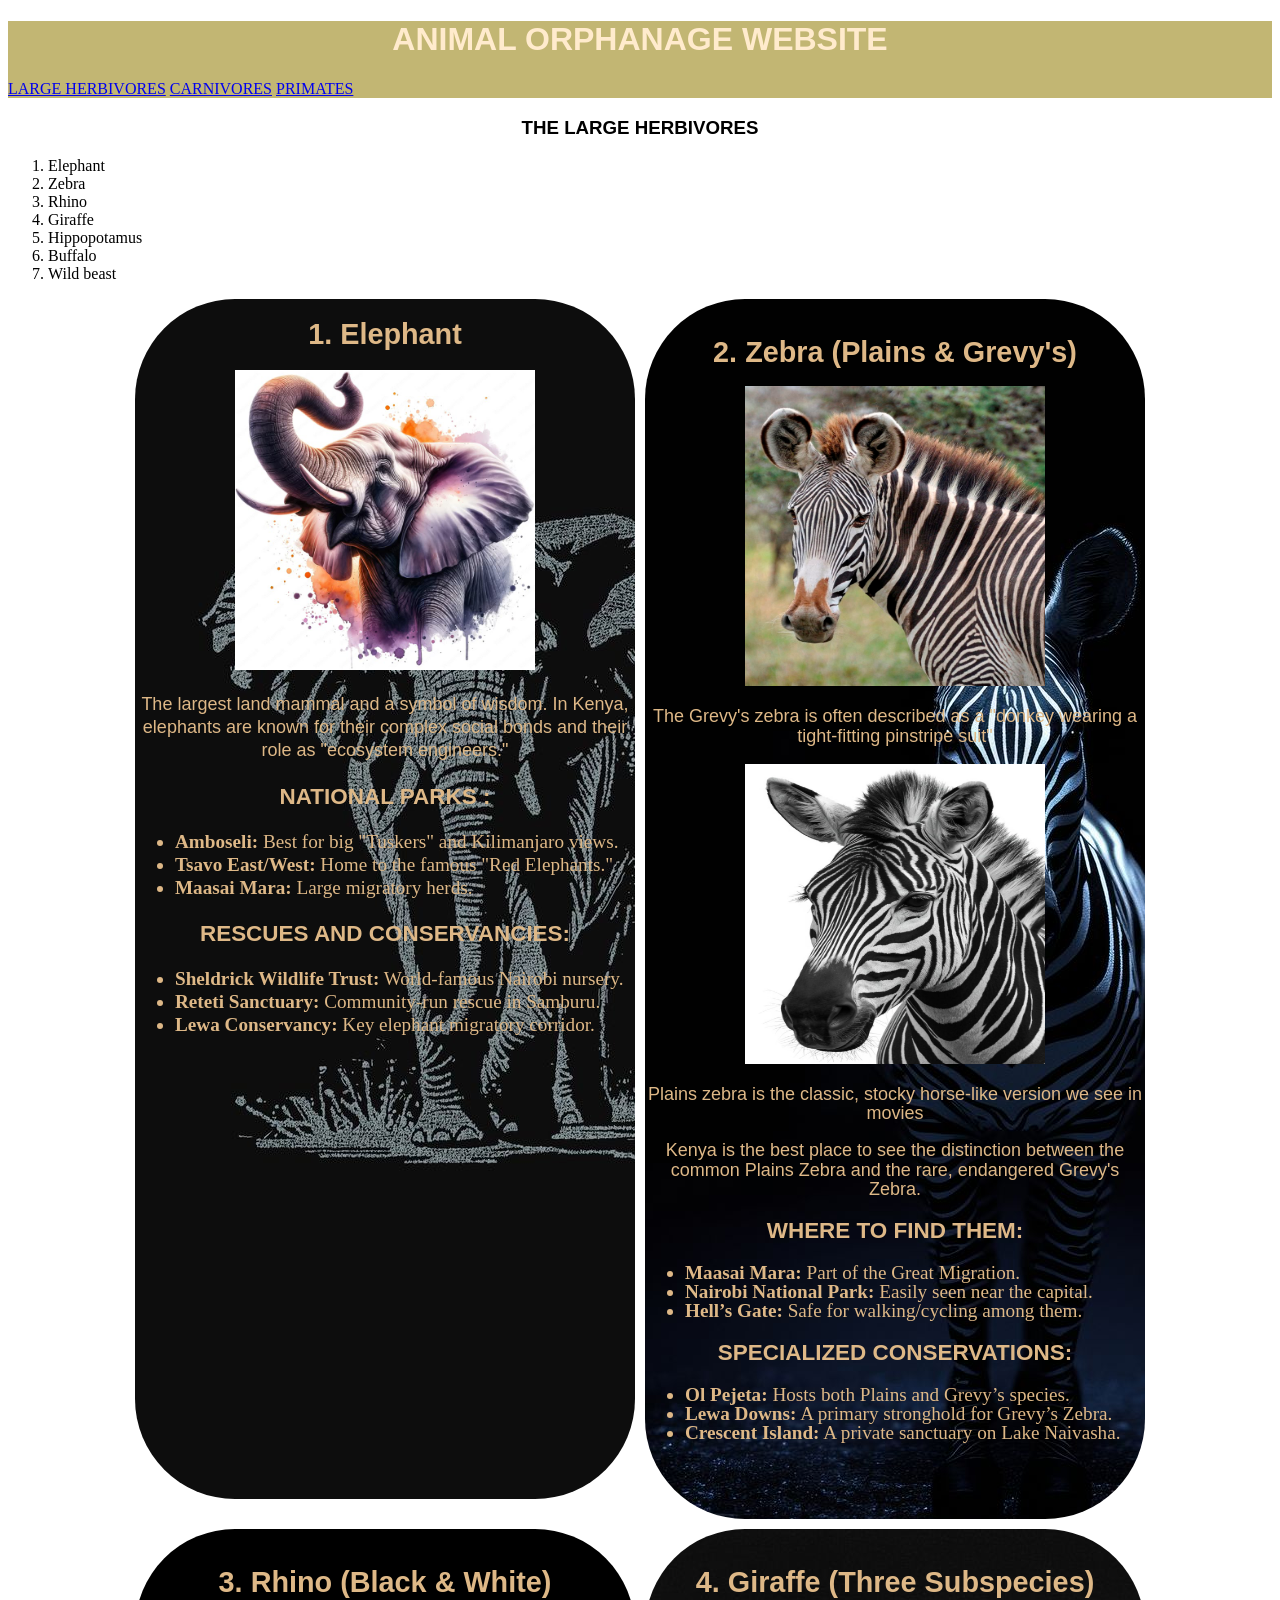
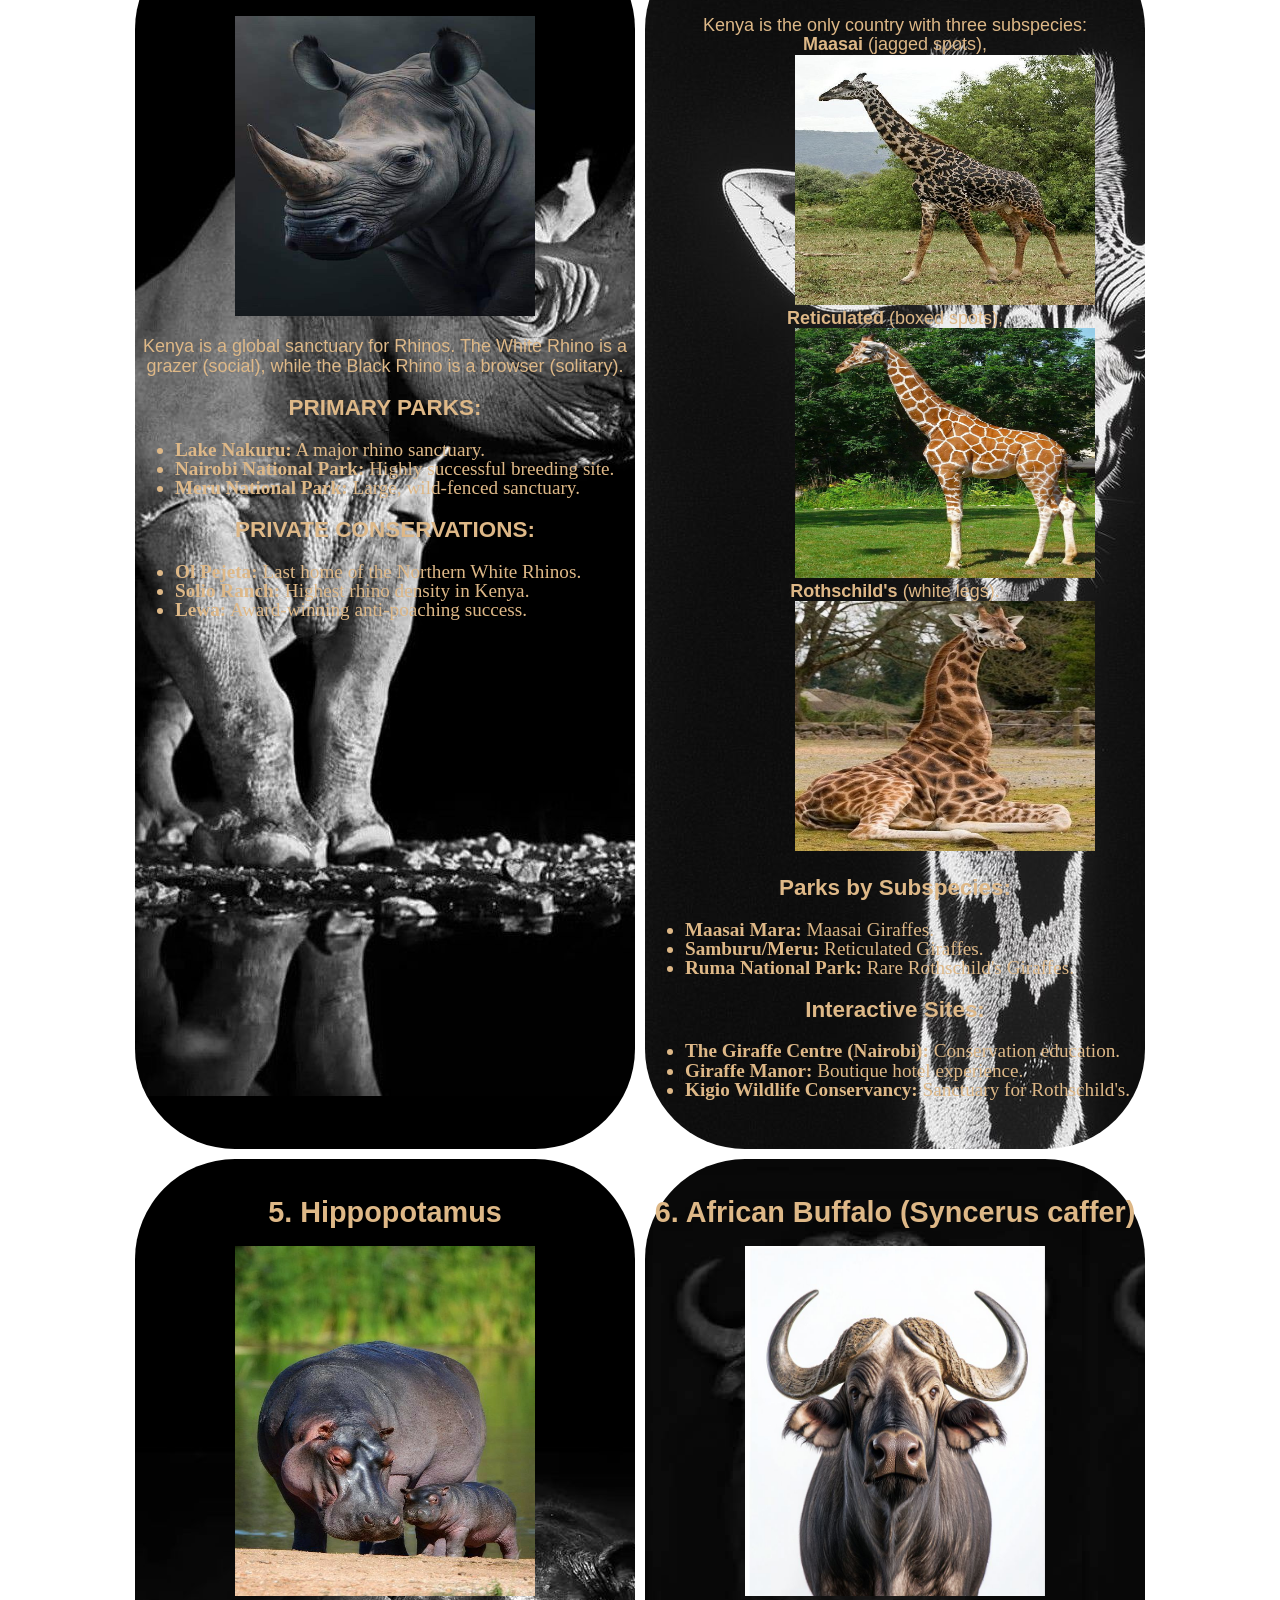
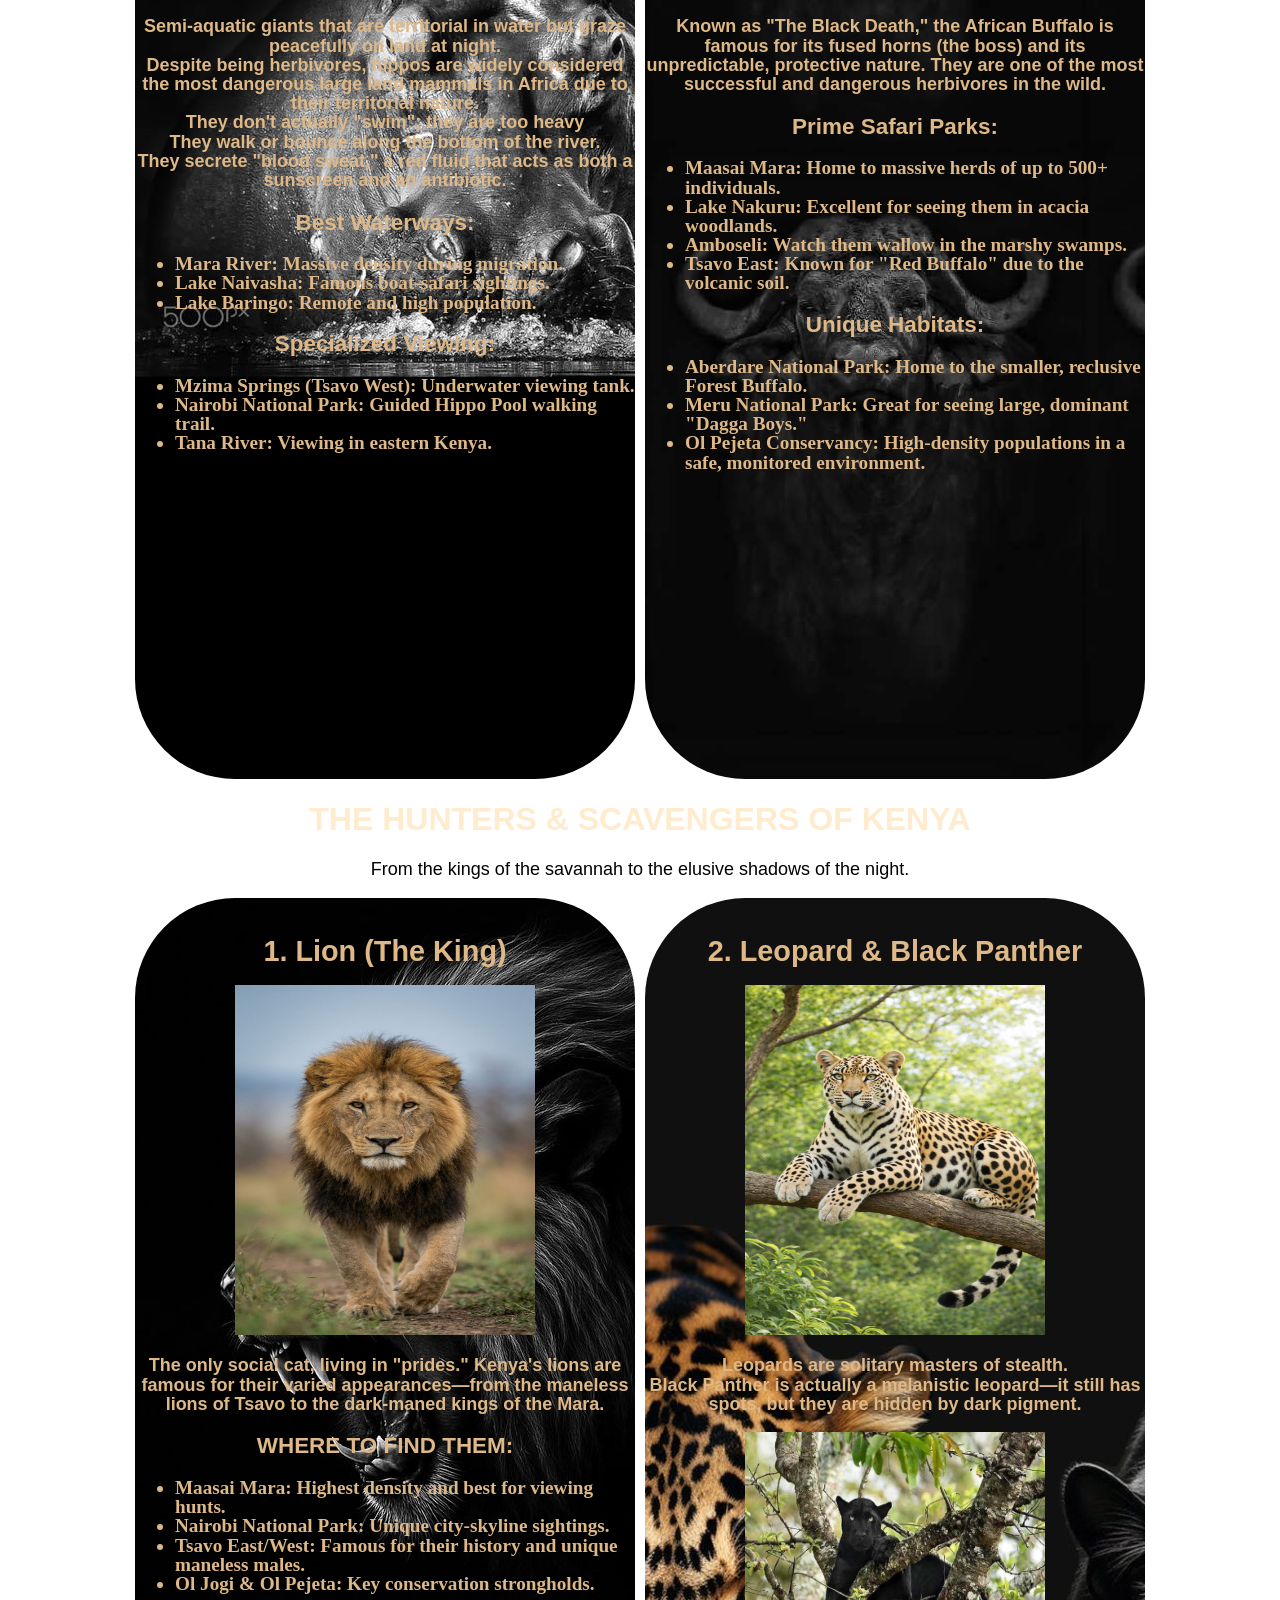
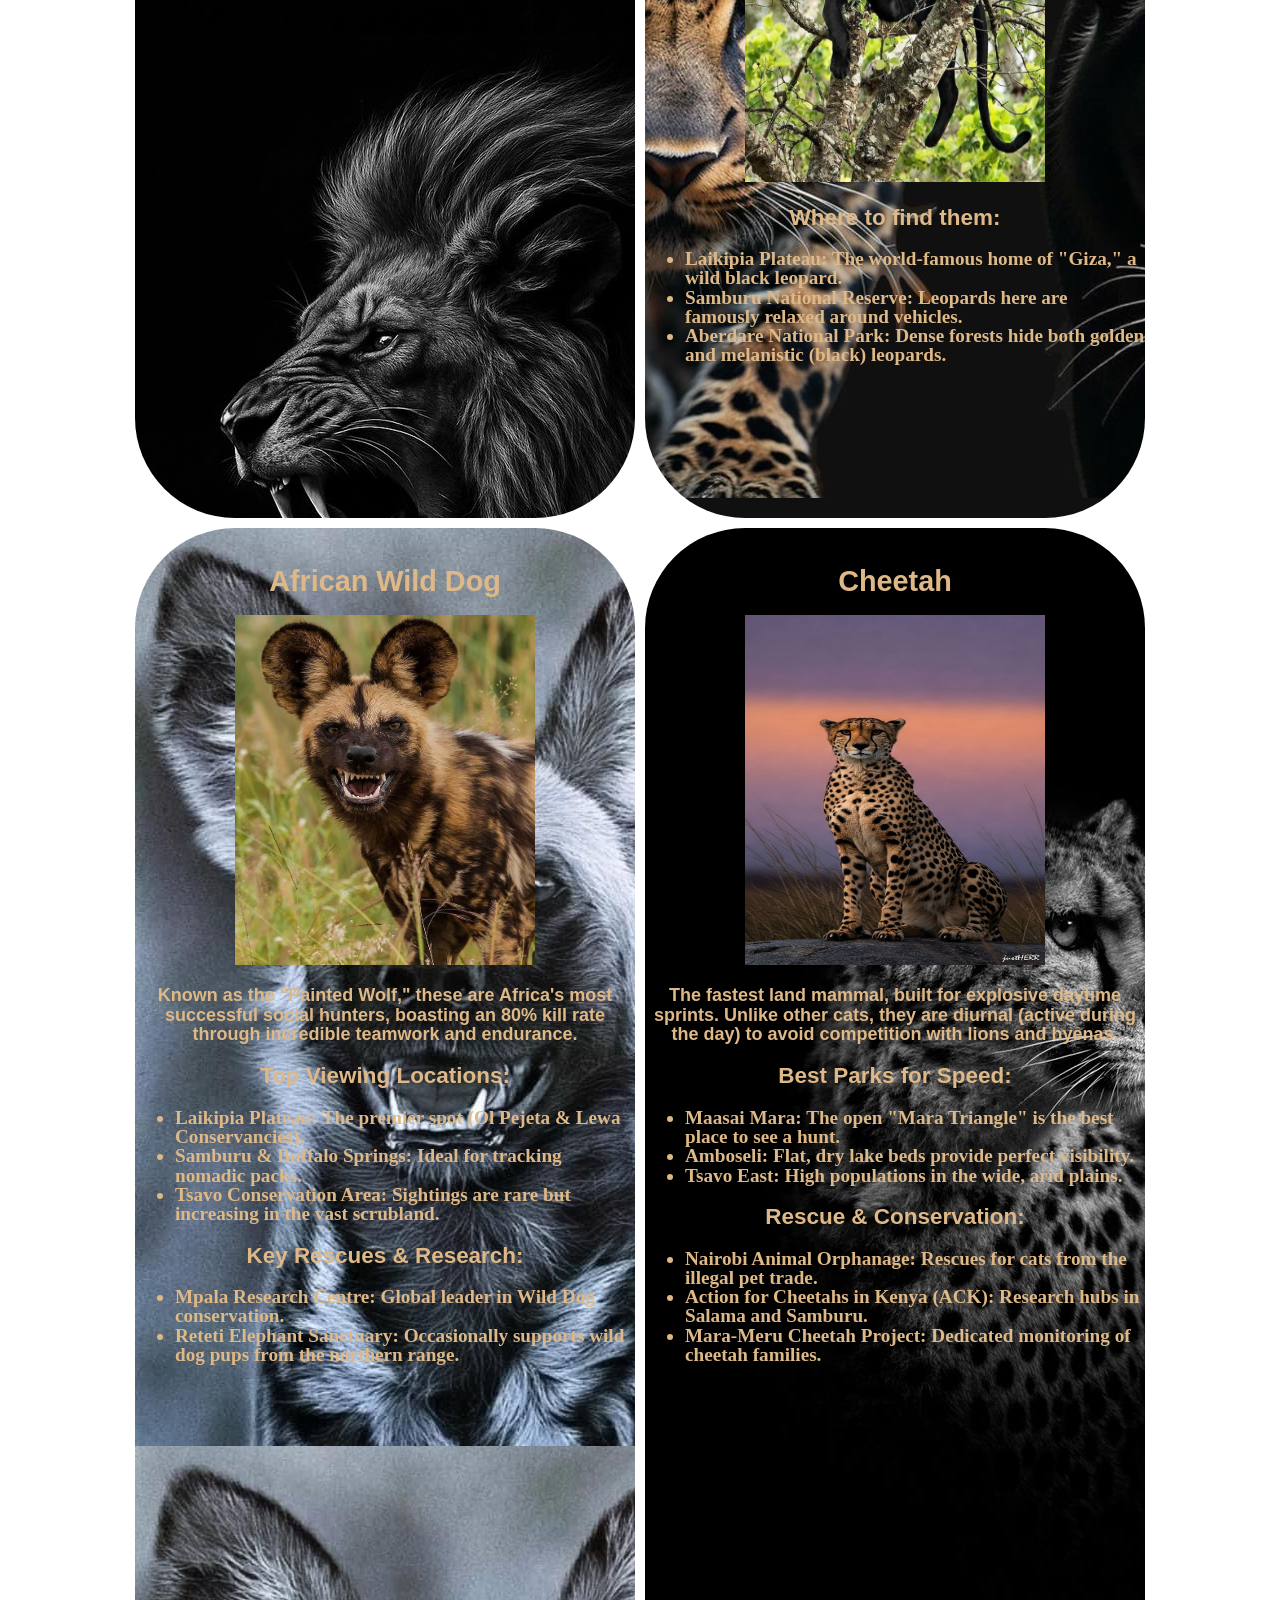
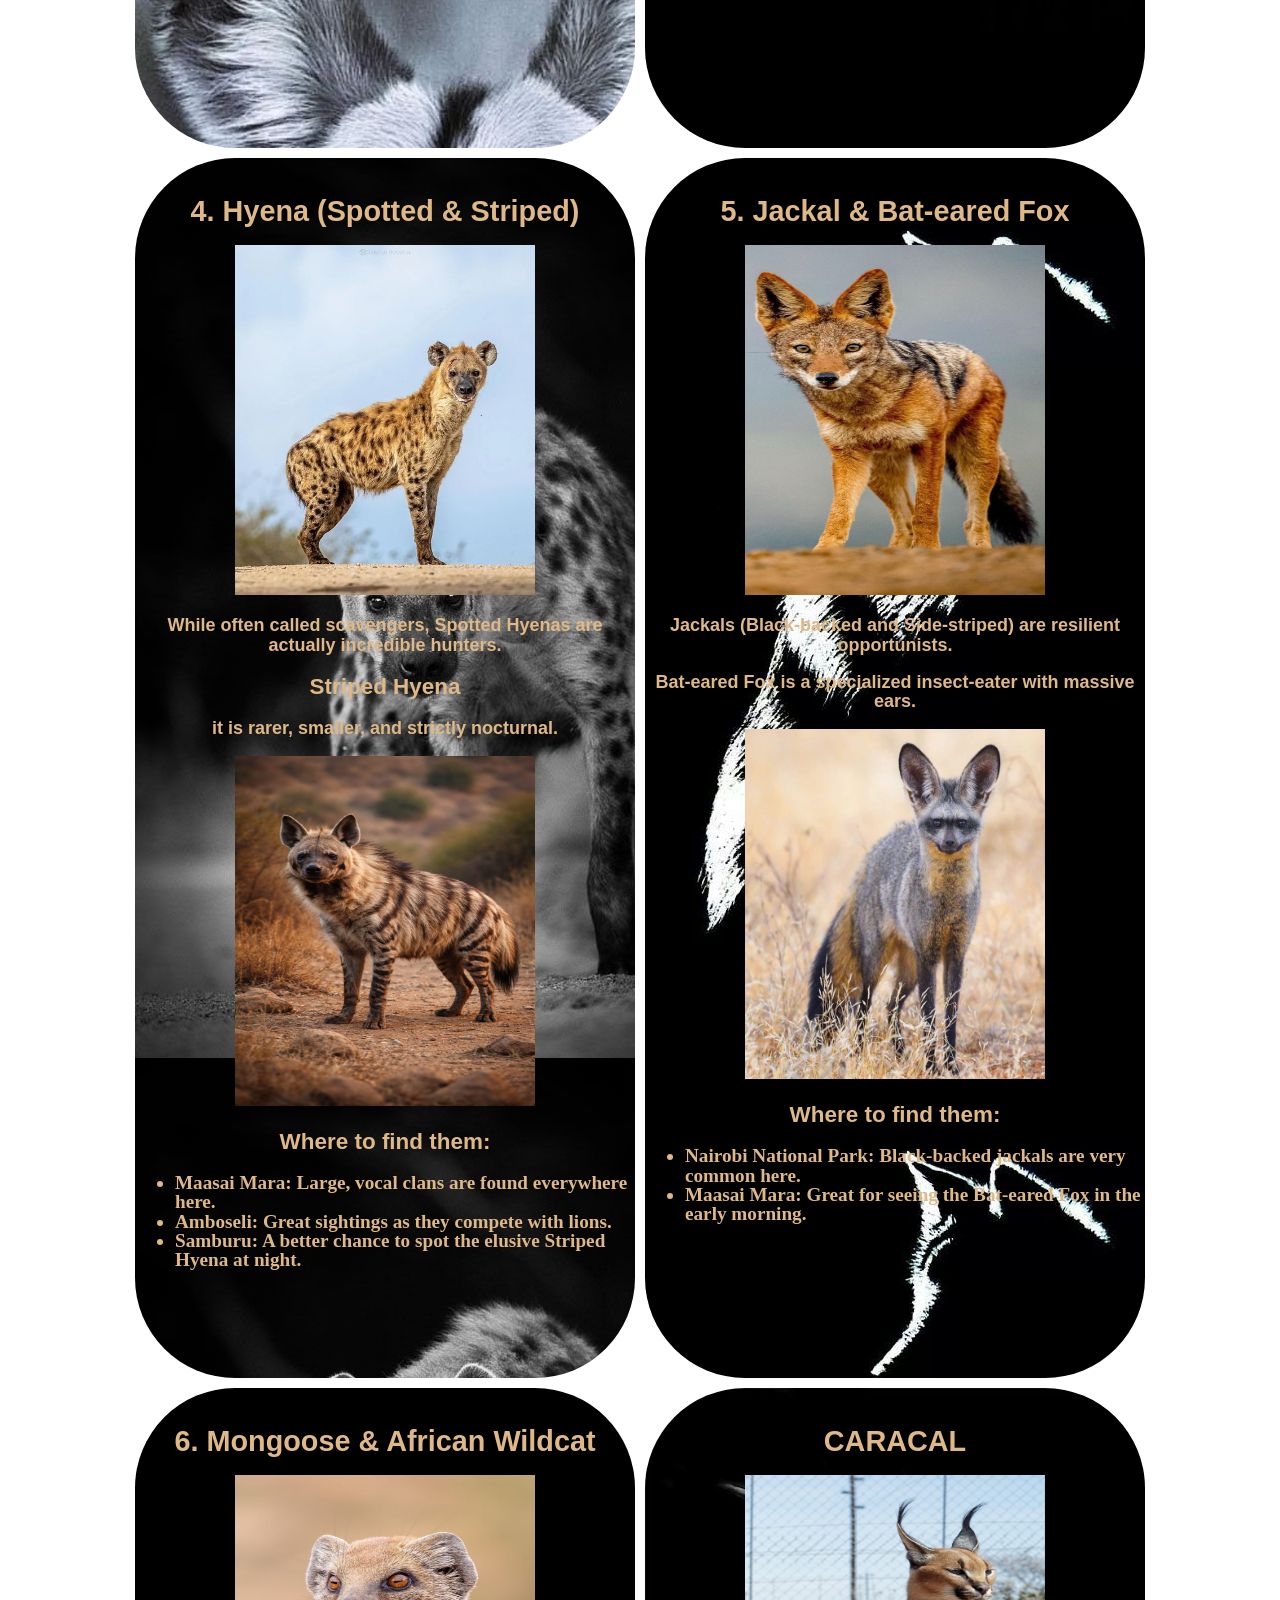
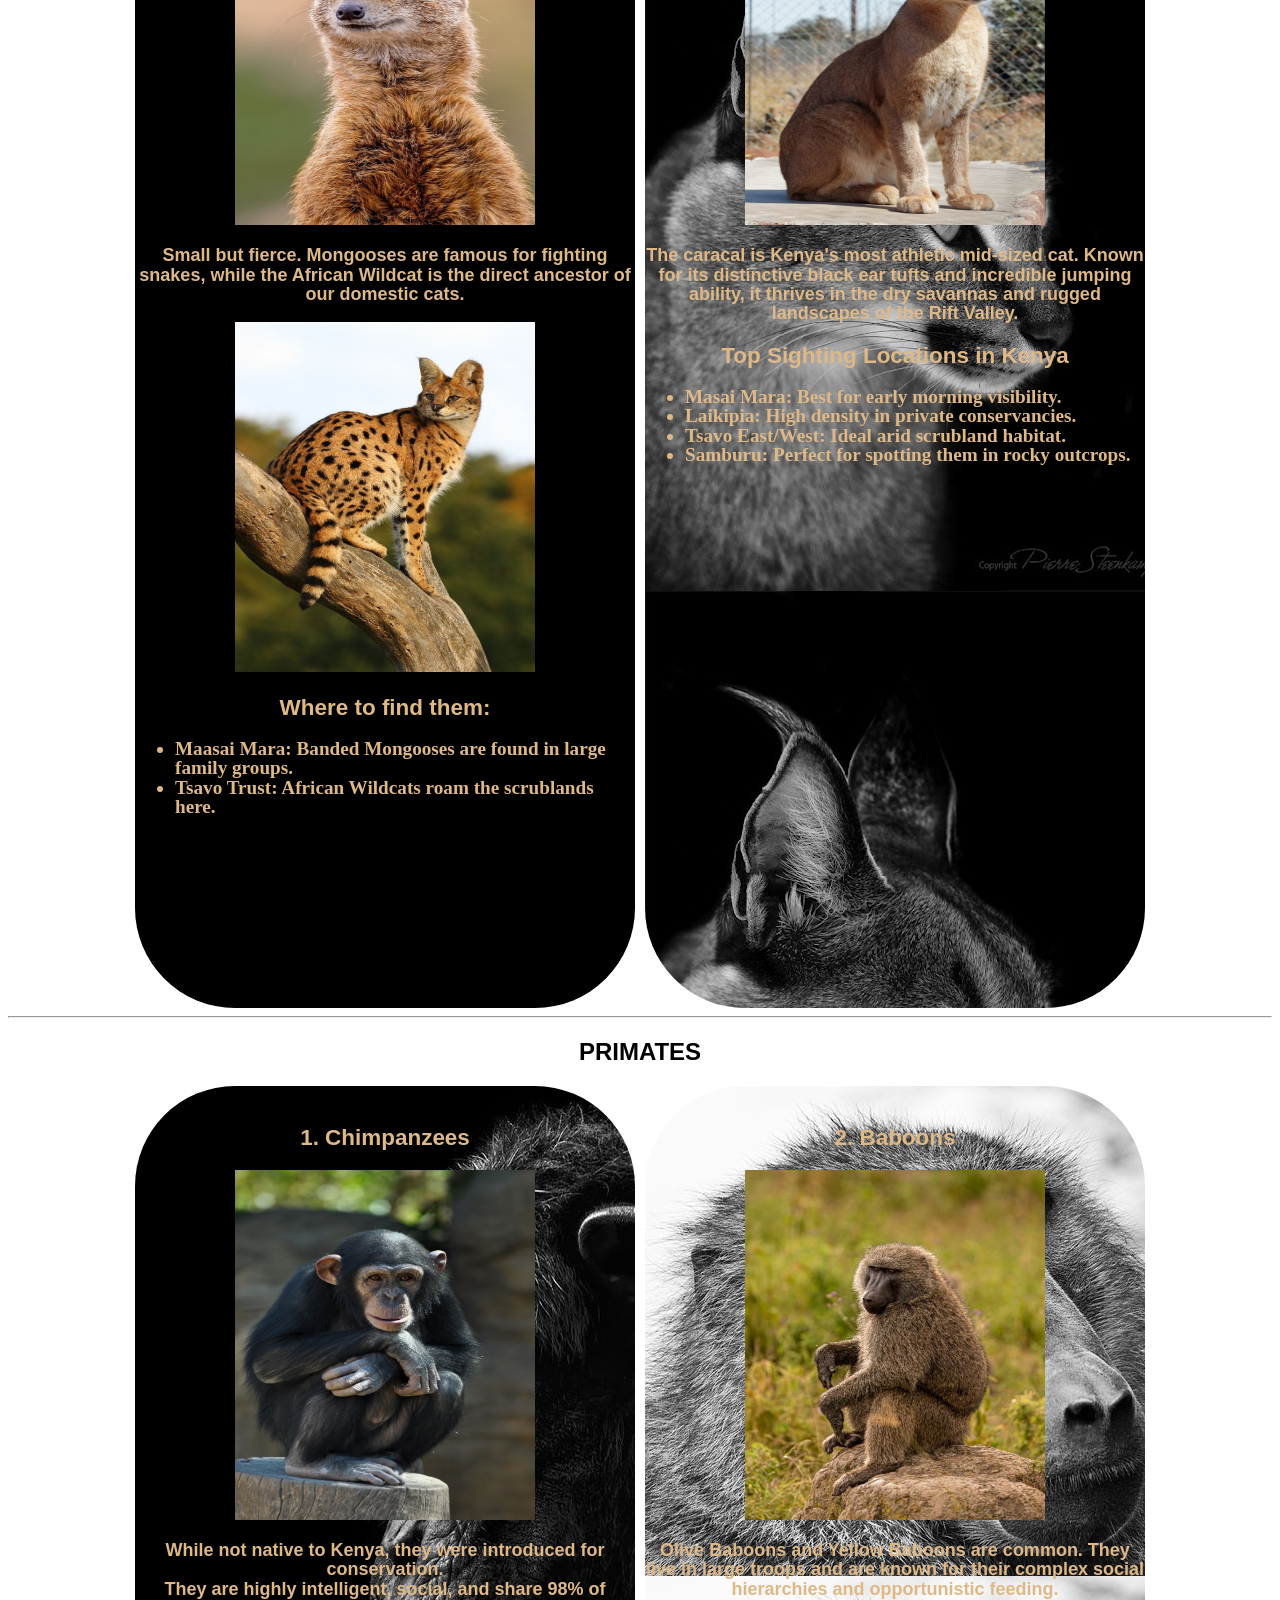
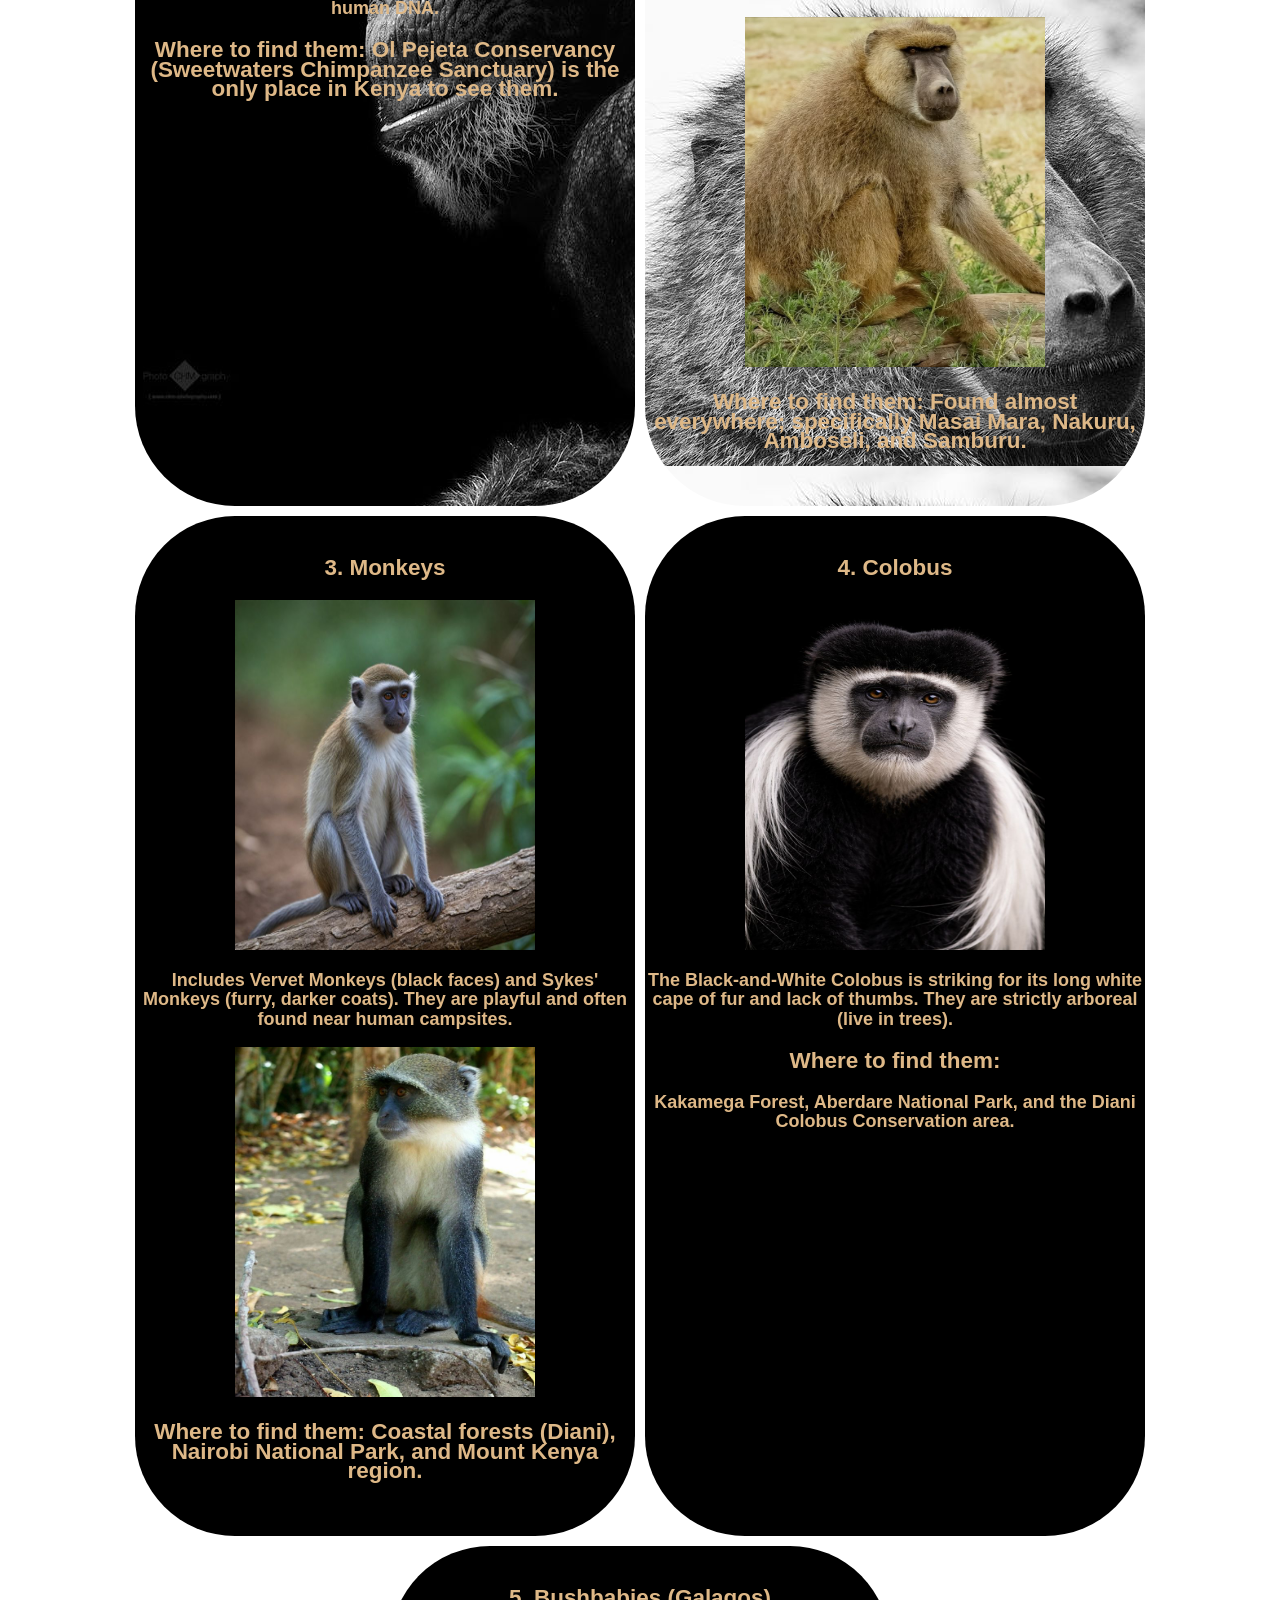
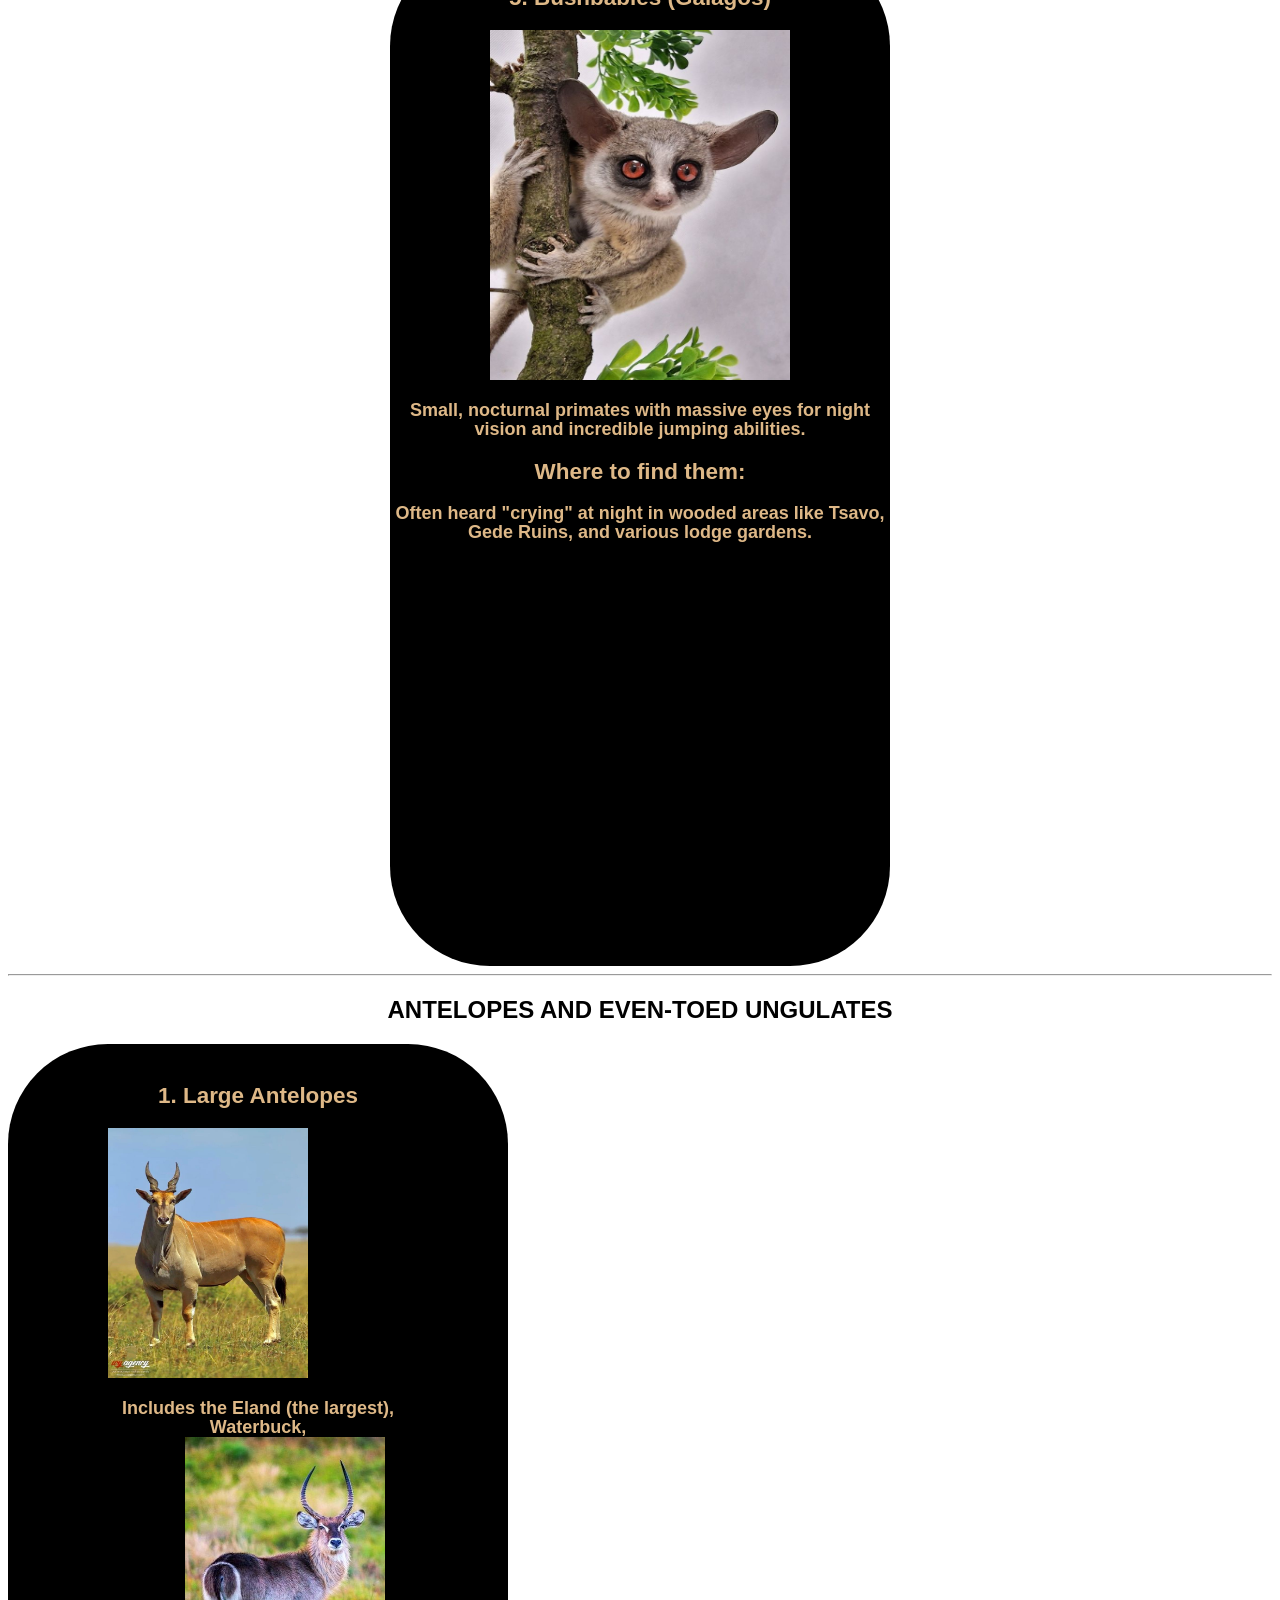
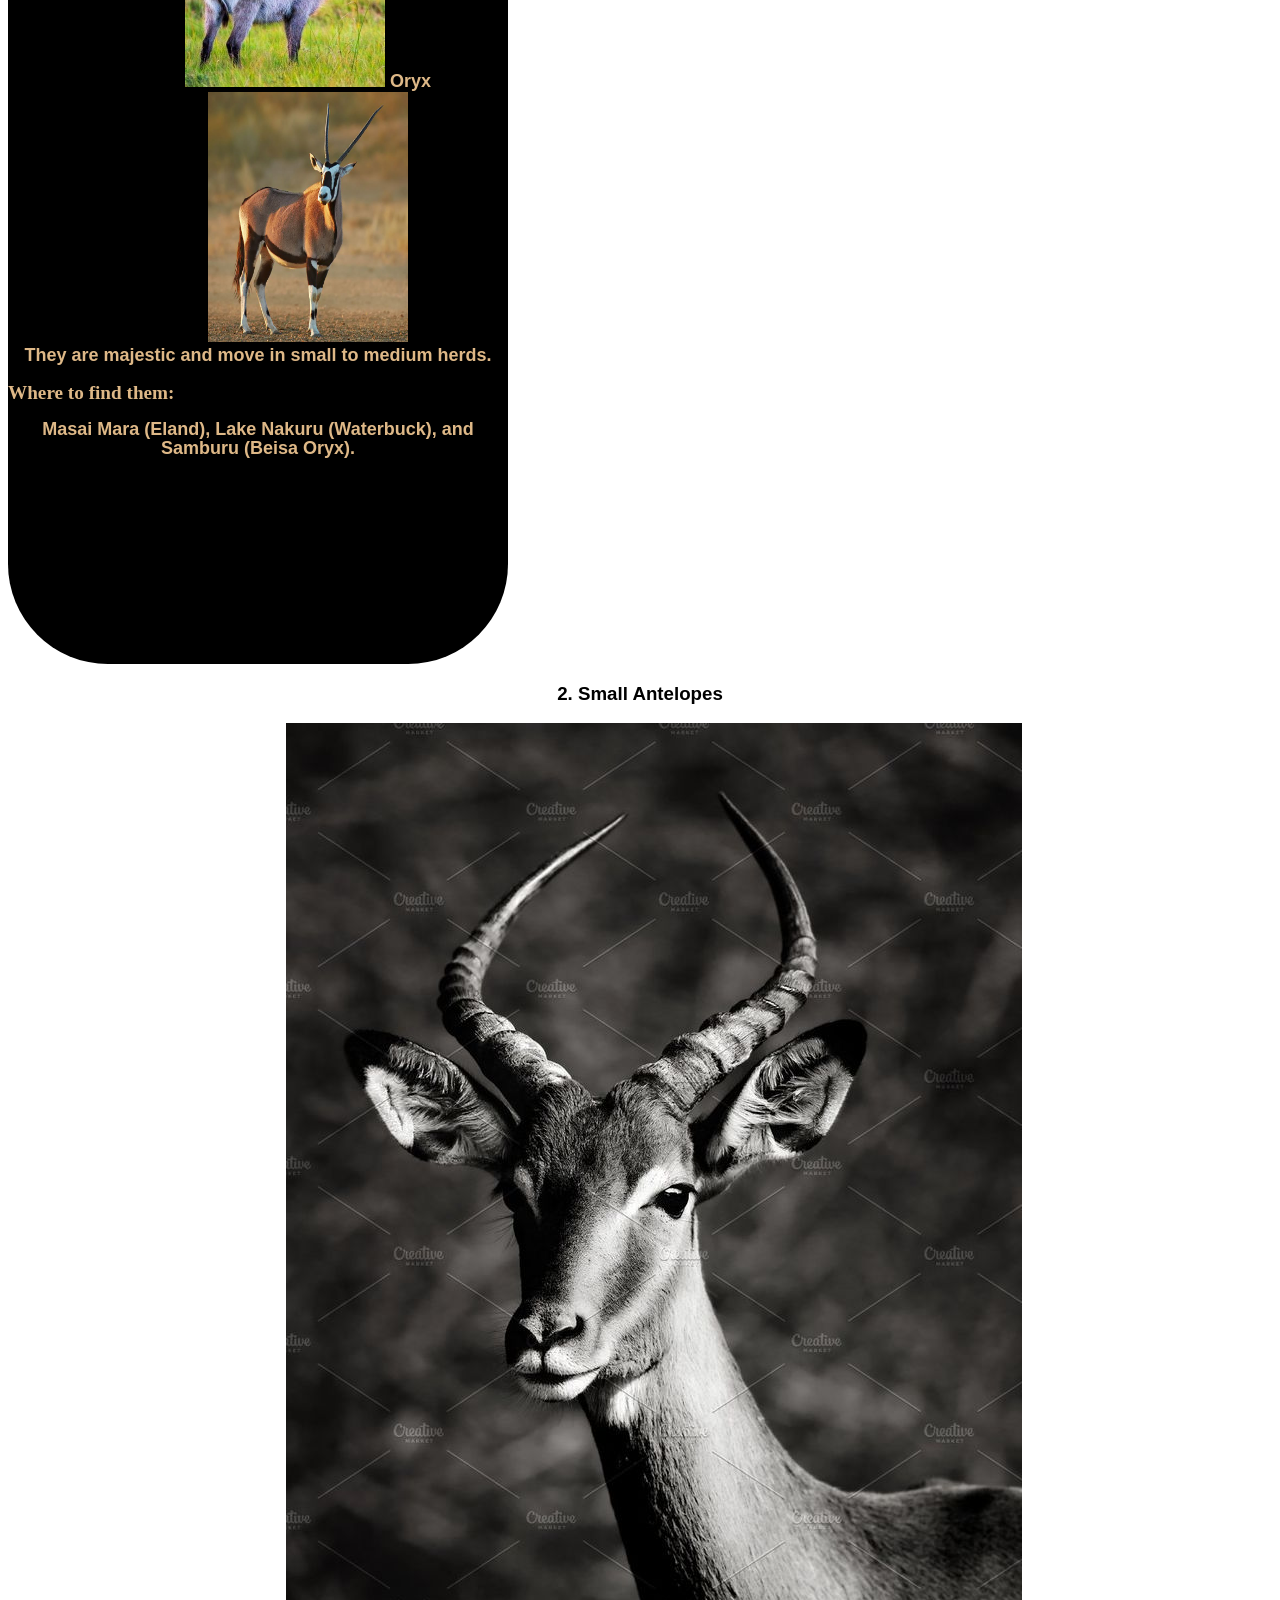
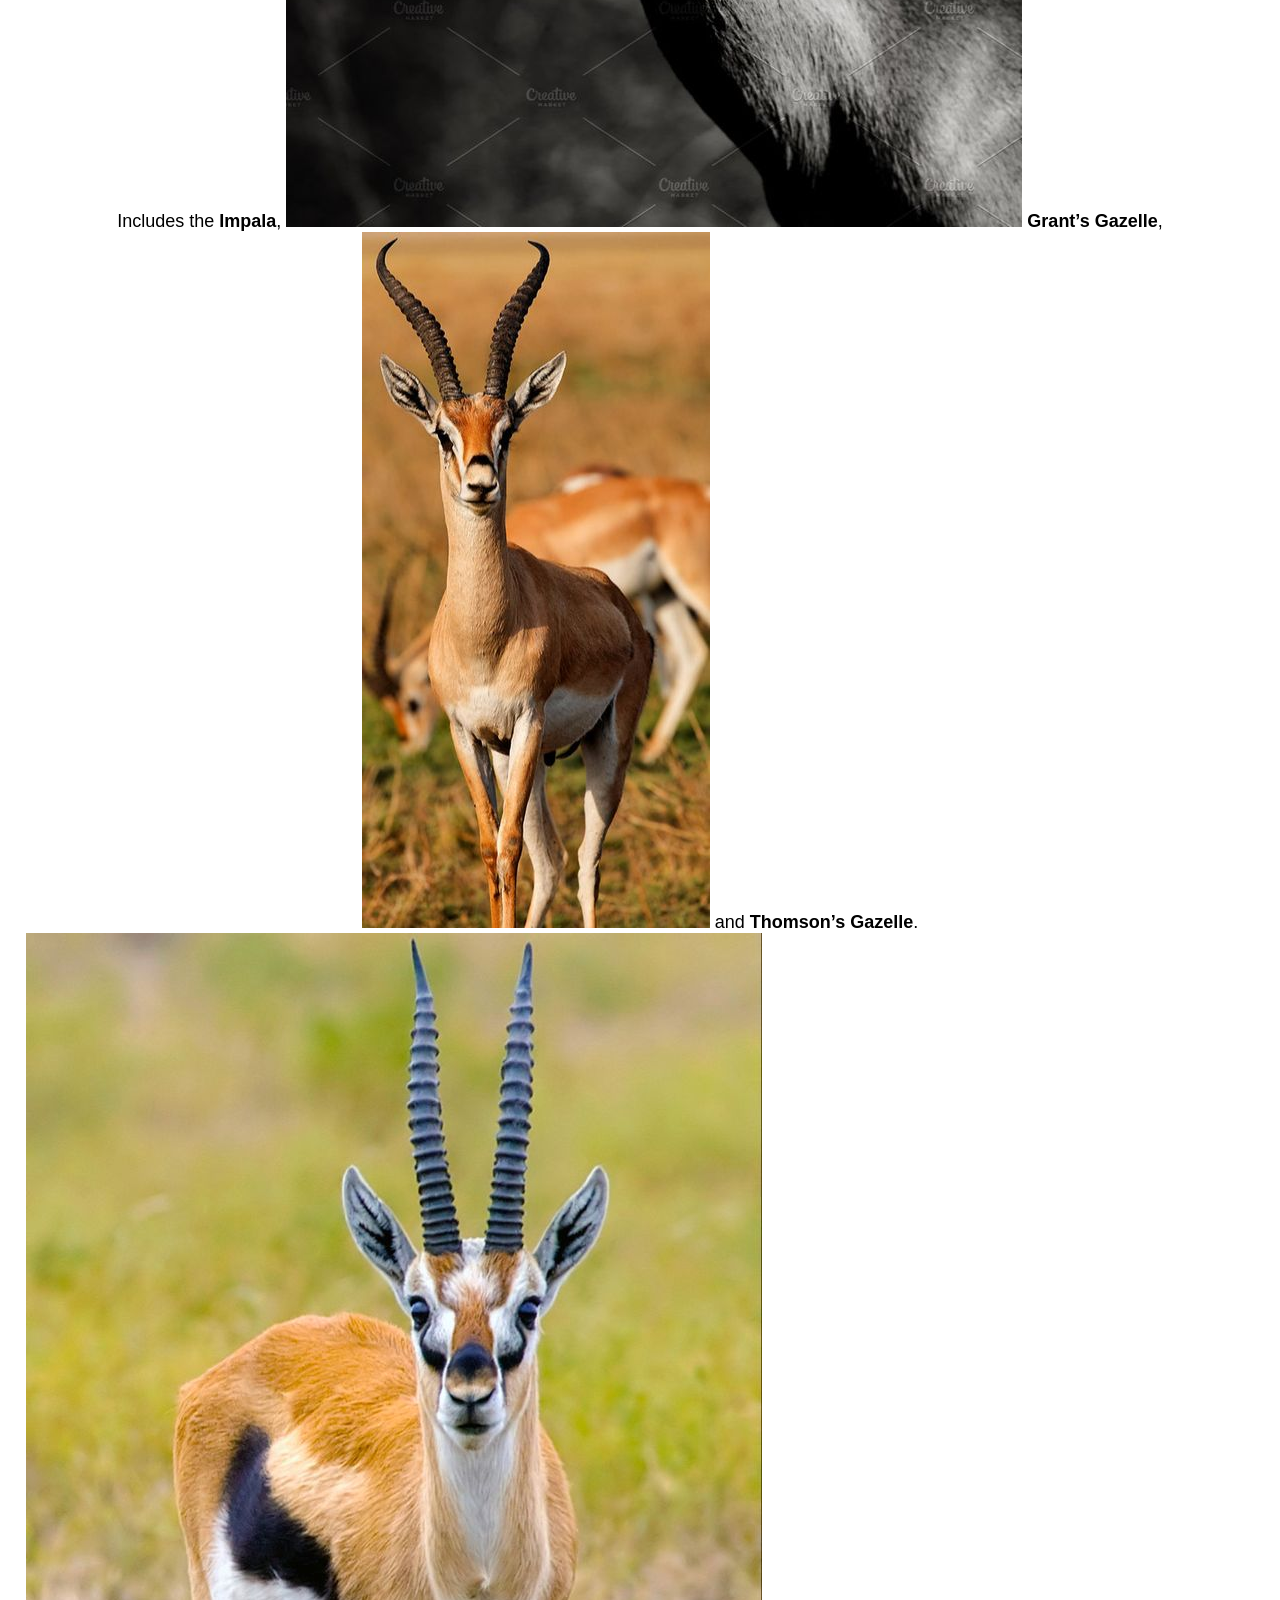
==== about.html @ c5e932a7 "improved the antelope section" ====
<!doctype html>
<html lang="en">

<head>
  <meta charset="UTF-8" />
  <meta name="viewport" content="width=device-width, initial-scale=1.0" />
  <title>ANIMAL ORPHANAGE WEBSITE</title>
  <link rel="stylesheet" href="./style.css" />
</head>

<body>
  <header>
    <h1>ANIMAL ORPHANAGE WEBSITE</h1>
    <nav>
      <a href="#large herbivore">LARGE HERBIVORES</a>
      <a href="#carnivores">CARNIVORES</a>
      <a href="#primates">PRIMATES</a>
      <a href=""></a>
      <a href=""></a>
      <a href=""></a>
      <a href=""></a>
    </nav>
  </header>
  <section id="ABOUT">
    <div id="large herbivore">
      <h3>THE LARGE HERBIVORES</h3>
      <ol>
        <li>Elephant</li>
        <li>Zebra</li>
        <li>Rhino</li>
        <li>Giraffe</li>
        <li>Hippopotamus</li>
        <li>Buffalo</li>
        <li>Wild beast</li>
      </ol>
    </div>
  </section>
  <section class="animals">
    <div class="elephant">
      <h2>1. Elephant</h2>
      <img src="./Majestic Elephant Clipart Bundle _ Watercolor Wildlife Art (Digital Download).jpg" alt="" />
      <p>
        The largest land mammal and a symbol of wisdom. In Kenya, elephants
        are known for their complex social bonds and their role as "ecosystem
        engineers."
      </p>

      <h3>NATIONAL PARKS :</h3>
      <ul>
        <li>
          <strong>Amboseli:</strong> Best for big "Tuskers" and Kilimanjaro
          views.
        </li>
        <li>
          <strong>Tsavo East/West:</strong> Home to the famous "Red
          Elephants."
        </li>
        <li><strong>Maasai Mara:</strong> Large migratory herds.</li>
      </ul>
      <h3>RESCUES AND CONSERVANCIES:</h3>
      <ul>
        <li>
          <strong>Sheldrick Wildlife Trust:</strong> World-famous Nairobi
          nursery.
        </li>
        <li>
          <strong>Reteti Sanctuary:</strong> Community-run rescue in Samburu.
        </li>
        <li>
          <strong>Lewa Conservancy:</strong> Key elephant migratory corridor.
        </li>
      </ul>
    </div>

    <section class="zebra">
      <h2>2. Zebra (Plains & Grevy's)</h2>
      <img src="./A Grevy Zebra.jpg" alt="" />
      <p>
        The Grevy's zebra is often described as a "donkey wearing a
        tight-fitting pinstripe suit"
      </p>
      <img src="./Zebra Eye Wall Art, Close Up Animal Photography Print_ Modern Nursery Decor.jpg" alt="" />
      <p>
        Plains zebra is the classic, stocky horse-like version we see in
        movies
      </p>
      <p>
        Kenya is the best place to see the distinction between the common
        Plains Zebra and the rare, endangered Grevy's Zebra.
      </p>

      <div>
        <div>
          <h3>WHERE TO FIND THEM:</h3>
          <ul>
            <li>
              <strong>Maasai Mara:</strong> Part of the Great Migration.
            </li>
            <li>
              <strong>Nairobi National Park:</strong> Easily seen near the
              capital.
            </li>
            <li>
              <strong>Hell’s Gate:</strong> Safe for walking/cycling among
              them.
            </li>
          </ul>
        </div>
        <div>
          <h3>SPECIALIZED CONSERVATIONS:</h3>
          <ul>
            <li>
              <strong>Ol Pejeta:</strong> Hosts both Plains and Grevy’s
              species.
            </li>
            <li>
              <strong>Lewa Downs:</strong> A primary stronghold for Grevy’s
              Zebra.
            </li>
            <li>
              <strong>Crescent Island:</strong> A private sanctuary on Lake
              Naivasha.
            </li>
          </ul>
        </div>
      </div>
    </section>

    <section class="rhino">
      <h2>3. Rhino (Black & White)</h2>
      <img src="./download (6).jpg" alt="" />
      <p>
        Kenya is a global sanctuary for Rhinos. The White Rhino is a grazer
        (social), while the Black Rhino is a browser (solitary).
      </p>
      <div>
        <div>
          <h3>PRIMARY PARKS:</h3>
          <ul>
            <li><strong>Lake Nakuru:</strong> A major rhino sanctuary.</li>
            <li>
              <strong>Nairobi National Park:</strong> Highly successful
              breeding site.
            </li>
            <li>
              <strong>Meru National Park:</strong> Large, wild-fenced
              sanctuary.
            </li>
          </ul>
        </div>
        <div>
          <h3>PRIVATE CONSERVATIONS:</h3>
          <ul>
            <li>
              <strong>Ol Pejeta:</strong> Last home of the Northern White
              Rhinos.
            </li>
            <li>
              <strong>Solio Ranch:</strong> Highest rhino density in Kenya.
            </li>
            <li>
              <strong>Lewa:</strong> Award-winning anti-poaching success.
            </li>
          </ul>
        </div>
      </div>
    </section>

    <section class="giraffe">
      <h2>4. Giraffe (Three Subspecies)</h2>
      <p>
        Kenya is the only country with three subspecies: <br />
        <strong>Maasai</strong> (jagged spots),
        <img src="./Maasai Giraffe - Tanzania.jpg" alt="" />
        <strong>Reticulated</strong> (boxed spots),
        <img src="./Reticulated Giraffe.jpg" alt="" />
        <strong>Rothschild's</strong> (white legs).
        <img src="./download (8).jpg" alt="" />
      </p>
      <div>
        <div>
          <h3>Parks by Subspecies:</h3>
          <ul>
            <li><strong>Maasai Mara:</strong> Maasai Giraffes.</li>
            <li><strong>Samburu/Meru:</strong> Reticulated Giraffes.</li>
            <li>
              <strong>Ruma National Park:</strong> Rare Rothschild's Giraffes.
            </li>
          </ul>
        </div>
        <div>
          <h3>Interactive Sites:</h3>
          <ul>
            <li>
              <strong>The Giraffe Centre (Nairobi):</strong> Conservation
              education.
            </li>
            <li>
              <strong>Giraffe Manor:</strong> Boutique hotel experience.
            </li>
            <li>
              <strong>Kigio Wildlife Conservancy:</strong> Sanctuary for
              Rothschild's.
            </li>
          </ul>
        </div>
      </div>
    </section>

    <section class="hippo">
      <h2>5. Hippopotamus</h2>
      <img src="./download (12).jpg" alt="" />

      <p>
        Semi-aquatic giants that are territorial in water but graze peacefully
        on land at night.<br />
        Despite being herbivores, hippos are widely considered the most
        dangerous large land mammals in Africa due to their territorial
        nature. <br />
        They don't actually "swim"; they are too heavy<br />
        They walk or bounce along the bottom of the river. <br />
        They secrete "blood sweat," a red fluid that acts as both a sunscreen
        and an antibiotic. <br />
      </p>
      <div>
        <div>
          <h3>Best Waterways:</h3>
          <ul>
            <li>
              <strong>Mara River:</strong> Massive density during migration.
            </li>
            <li>
              <strong>Lake Naivasha:</strong> Famous boat-safari sightings.
            </li>
            <li>
              <strong>Lake Baringo:</strong> Remote and high population.
            </li>
          </ul>
        </div>
        <div>
          <h3>Specialized Viewing:</h3>
          <ul>
            <li>
              <strong>Mzima Springs (Tsavo West):</strong> Underwater viewing
              tank.
            </li>
            <li>
              <strong>Nairobi National Park:</strong> Guided Hippo Pool
              walking trail.
            </li>
            <li><strong>Tana River:</strong> Viewing in eastern Kenya.</li>
          </ul>
        </div>
      </div>
    </section>
    <section class="buffalo">
      <h2>6. African Buffalo (Syncerus caffer)</h2>
      <img src="./Highland cow 1.jpg" alt="" />
      <p>
        Known as "The Black Death," the African Buffalo is famous for its
        fused horns (the boss) and its unpredictable, protective nature. They
        are one of the most successful and dangerous herbivores in the wild.
      </p>

      <div>
        <div>
          <h3>Prime Safari Parks:</h3>
          <ul>
            <li>
              <strong>Maasai Mara:</strong> Home to massive herds of up to
              500+ individuals.
            </li>
            <li>
              <strong>Lake Nakuru:</strong> Excellent for seeing them in
              acacia woodlands.
            </li>
            <li>
              <strong>Amboseli:</strong> Watch them wallow in the marshy
              swamps.
            </li>
            <li>
              <strong>Tsavo East:</strong> Known for "Red Buffalo" due to the
              volcanic soil.
            </li>
          </ul>
        </div>
        <div>
          <h3>Unique Habitats:</h3>
          <ul>
            <li>
              <strong>Aberdare National Park:</strong> Home to the smaller,
              reclusive Forest Buffalo.
            </li>
            <li>
              <strong>Meru National Park:</strong> Great for seeing large,
              dominant "Dagga Boys."
            </li>
            <li>
              <strong>Ol Pejeta Conservancy:</strong> High-density populations
              in a safe, monitored environment.
            </li>
          </ul>
        </div>
      </div>
    </section>
  </section>

  <div>
    <h1>THE HUNTERS & SCAVENGERS OF KENYA</h1>
    <p>From the kings of the savannah to the elusive shadows of the night.</p>
  </div>

  <section id="carnivores">
    <div class="lion">
      <h2>1. Lion (The King)</h2>
      <img src="./download (14).jpg" alt="" />
      <p>
        The only social cat, living in "prides." Kenya's lions are famous for
        their varied appearances—from the maneless lions of Tsavo to the
        dark-maned kings of the Mara.
      </p>
      <div>
        <h3>WHERE TO FIND THEM:</h3>
        <ul>
          <li>
            <strong>Maasai Mara:</strong> Highest density and best for viewing
            hunts.
          </li>
          <li>
            <strong>Nairobi National Park:</strong> Unique city-skyline
            sightings.
          </li>
          <li>
            <strong>Tsavo East/West:</strong> Famous for their history and
            unique maneless males.
          </li>
          <li>
            <strong>Ol Jogi & Ol Pejeta:</strong> Key conservation
            strongholds.
          </li>
        </ul>
      </div>
    </div>

    <div class="leo">
      <h2>2. Leopard & Black Panther</h2>
      <img src="./download (16).jpg" alt="" />
      <p>
        Leopards are solitary masters of stealth. <br />Black Panther is
        actually a melanistic leopard—it still has spots, but they are hidden
        by dark pigment.
      </p>
      <img src="./X.jpg" alt="" />
      <div>
        <h3>Where to find them:</h3>
        <ul>
          <li>
            <strong>Laikipia Plateau:</strong> The world-famous home of
            "Giza," a wild black leopard.
          </li>
          <li>
            <strong>Samburu National Reserve:</strong> Leopards here are
            famously relaxed around vehicles.
          </li>
          <li>
            <strong>Aberdare National Park:</strong> Dense forests hide both
            golden and melanistic (black) leopards.
          </li>
        </ul>
      </div>
    </div>
    <div class="wilddog">
      <h2>African Wild Dog</h2>
      <img src="./Don't Get Bit.jpg" alt="" />
      <p>
        Known as the "Painted Wolf," these are Africa's most successful social
        hunters, boasting an 80% kill rate through incredible teamwork and
        endurance.
      </p>

      <div>
        <div>
          <h3>Top Viewing Locations:</h3>
          <ul>
            <li>
              <strong>Laikipia Plateau:</strong> The premier spot (Ol Pejeta &
              Lewa Conservancies).
            </li>
            <li>
              <strong>Samburu & Buffalo Springs:</strong> Ideal for tracking
              nomadic packs.
            </li>
            <li>
              <strong>Tsavo Conservation Area:</strong> Sightings are rare but
              increasing in the vast scrubland.
            </li>
          </ul>
        </div>
        <div>
          <h3>Key Rescues & Research:</h3>
          <ul>
            <li>
              <strong>Mpala Research Centre:</strong> Global leader in Wild
              Dog conservation.
            </li>
            <li>
              <strong>Reteti Elephant Sanctuary:</strong> Occasionally
              supports wild dog pups from the northern range.
            </li>
          </ul>
        </div>
      </div>
    </div>

    <div class="cheet">
      <h2>Cheetah</h2>
      <img src="./4K Beautiful Animal iPhone Wallpaper (HD) for HER.jpg" alt="" />
      <p>
        The fastest land mammal, built for explosive daytime sprints. Unlike
        other cats, they are diurnal (active during the day) to avoid
        competition with lions and hyenas.
      </p>
      <div>
        <div>
          <h3>Best Parks for Speed:</h3>
          <ul>
            <li>
              <strong>Maasai Mara:</strong> The open "Mara Triangle" is the
              best place to see a hunt.
            </li>
            <li>
              <strong>Amboseli:</strong> Flat, dry lake beds provide perfect
              visibility.
            </li>
            <li>
              <strong>Tsavo East:</strong> High populations in the wide, arid
              plains.
            </li>
          </ul>
        </div>
        <div>
          <h3>Rescue & Conservation:</h3>
          <ul>
            <li>
              <strong>Nairobi Animal Orphanage:</strong> Rescues for cats from
              the illegal pet trade.
            </li>
            <li>
              <strong>Action for Cheetahs in Kenya (ACK):</strong> Research
              hubs in Salama and Samburu.
            </li>
            <li>
              <strong>Mara-Meru Cheetah Project:</strong> Dedicated monitoring
              of cheetah families.
            </li>
          </ul>
        </div>
      </div>
    </div>

    <div class="hyena">
      <h2>4. Hyena (Spotted & Striped)</h2>
      <img src="./download (21).jpg" alt="" />
      <p>
        While often called scavengers, Spotted Hyenas are actually incredible
        hunters.
      </p>
      <h3>Striped Hyena</h3>
      <p>it is rarer, smaller, and strictly nocturnal.</p>
      <img src="./Striped hyena.jpg" alt="" />
      <div>
        <h3>Where to find them:</h3>
        <ul>
          <li>
            <strong>Maasai Mara:</strong> Large, vocal clans are found
            everywhere here.
          </li>
          <li>
            <strong>Amboseli:</strong> Great sightings as they compete with
            lions.
          </li>
          <li>
            <strong>Samburu:</strong> A better chance to spot the elusive
            Striped Hyena at night.
          </li>
        </ul>
      </div>
    </div>

    <div class="jack">
      <h2>5. Jackal & Bat-eared Fox</h2>
      <img src="./download (23).jpg" alt="" />
      <p>
        Jackals (Black-backed and Side-striped) are resilient opportunists.
      </p>
      <p>Bat-eared Fox is a specialized insect-eater with massive ears.</p>
      <img src="./download (24).jpg" alt="" />
      <div>
        <h3>Where to find them:</h3>
        <ul>
          <li>
            <strong>Nairobi National Park:</strong> Black-backed jackals are
            very common here.
          </li>
          <li>
            <strong>Maasai Mara:</strong> Great for seeing the Bat-eared Fox
            in the early morning.
          </li>
        </ul>
      </div>
    </div>

    <div class="mongoose">
      <h2>6. Mongoose & African Wildcat</h2>
      <img src="./About Wild Animals_ Very alert mongoose.jpg" alt="" />
      <p>
        Small but fierce. Mongooses are famous for fighting snakes, while the
        African Wildcat is the direct ancestor of our domestic cats.
      </p>
      <img src="./African Serval Cat (Leptailurus serval).jpg" alt="" />
      <div>
        <h3>Where to find them:</h3>
        <ul>
          <li>
            <strong>Maasai Mara:</strong> Banded Mongooses are found in large
            family groups.
          </li>
          <li>
            <strong>Tsavo Trust:</strong> African Wildcats roam the scrublands
            here.
          </li>
        </ul>
      </div>
    </div>

    <section class="caracal">
      <h2>CARACAL</h2>
      <img src="./Caracal.jpg" alt="" />
      <p>
        The caracal is Kenya's most athletic mid-sized cat. Known for its
        distinctive black ear tufts and incredible jumping ability, it thrives
        in the dry savannas and rugged landscapes of the Rift Valley.
      </p>

      <h3>Top Sighting Locations in Kenya</h3>
      <ul>
        <li>
          <strong>Masai Mara:</strong> Best for early morning visibility.
        </li>
        <li>
          <strong>Laikipia:</strong> High density in private conservancies.
        </li>
        <li>
          <strong>Tsavo East/West:</strong> Ideal arid scrubland habitat.
        </li>
        <li>
          <strong>Samburu:</strong> Perfect for spotting them in rocky
          outcrops.
        </li>
      </ul>
    </section>
  </section>

  <hr />

  <h2>PRIMATES</h2>
  <section id="primates">
    <div class="chimp">
      <h3>1. Chimpanzees</h3>
      <img src="./Common Chimpanzee.jpg" alt="" />
      <p>
        While not native to Kenya, they were introduced for conservation.
        <br />
        They are highly intelligent, social, and share 98% of human DNA.
      </p>
      <h3>
        Where to find them: Ol Pejeta Conservancy (Sweetwaters Chimpanzee
        Sanctuary) is the only place in Kenya to see them.
      </h3>
    </div>
    <div class="baboon">
      <h3>2. Baboons</h3>
      <img src="./Olive Baboon.jpg" alt="" />
      <p class="description">
        Olive Baboons and Yellow Baboons are common. They live in large troops
        and are known for their complex social hierarchies and opportunistic
        feeding.
      </p>
      <img src="./Yellow Baboon.jpg" alt="" />
      <h3>
        Where to find them: Found almost everywhere; specifically Masai Mara,
        Nakuru, Amboseli, and Samburu.
      </h3>
    </div>

    <div class="monkey">
      <h3>3. Monkeys</h3>
      <img src="./🌿 Meet the Vervet Monkey! 🐵.jpg" alt="" />
      <p>
        Includes Vervet Monkeys (black faces) and Sykes' Monkeys (furry,
        darker coats). They are playful and often found near human campsites.
      </p>
      <img src="./Sykes monkey.jpg" alt="" />

      <h3>
        Where to find them: Coastal forests (Diani), Nairobi National Park,
        and Mount Kenya region.
      </h3>
    </div>
    <div class="colo">
      <h3>4. Colobus</h3>
      <img src="./Колобус.jpg" alt="" />
      <p>
        The Black-and-White Colobus is striking for its long white cape of fur
        and lack of thumbs. They are strictly arboreal (live in trees).
      </p>
      <h3>Where to find them:</h3>
      <p>
        Kakamega Forest,
        Aberdare National Park, and the Diani Colobus Conservation area.
      </p>
    </div>
    <div class="bush">
      <h3>5. Bushbabies (Galagos)</h3>
      <img src="./Mohol bushbaby.jpg" alt="">
      <p>
        Small, nocturnal primates with massive eyes for night vision and
        incredible jumping abilities.
      </p>
      <h3>Where to find them:</h3>
      <p> Often heard
        "crying" at night in wooded areas like Tsavo, Gede Ruins, and various
        lodge gardens.
      </p>
    </div>
  </section>

  <hr />

  <section>
    <h2>ANTELOPES AND EVEN-TOED UNGULATES</h2>

    <div class="ante">
      <h3>1. Large Antelopes</h3>
      <img src="./Giant Eland Bull.jpg" alt="">
      <p>
        Includes the <strong>Eland</strong> (the largest),<br>
        <strong>Waterbuck</strong>,<br>
        <img src="./download (27).jpg" alt="">
        <strong>Oryx</strong> <br>
        <img src="./Gemsbok (Oryx gazella).jpg" alt=""> <br>
        They are
        majestic and move in small to medium herds.
      </p>
      <h3">Where to find them:</h3>
        <p>Masai Mara
          (Eland), Lake Nakuru (Waterbuck), and Samburu (Beisa Oryx).
        </p>
    </div>

    <div>
      <h3>2. Small Antelopes</h3>
      <p class="description">
        Includes the <strong>Impala</strong>,
        <img src="./Watchful impala by Etienne & Yolandi Outram on @creativemarket.jpg" alt="">
        <strong>Grant’s Gazelle</strong>,
        <img src="./Grant's Gazelle, Serengeti National Park, Tanzania_.jpg" alt="">
        and <strong>Thomson’s Gazelle</strong>.
        <img src="./Thomson gazelle.jpg" alt="">
        They are known for their speed and "pronking" (leaping in the air).
      </p>
      <h3>Where to find them:</h3>
      <p>Wide open plains
        of the Serengeti-Mara ecosystem and Nairobi National Park.
      </p>
    </div>

    <h3>3. The Duikers</h3>
    <p class="description">
      Small, shy, and solitary antelopes that dive into bushes when startled.
      They have a characteristic arched body.
    </p>
    <p>
      <span class="location-tag">Where to find them:</span> Thick brush and
      forests in Mount Kenya, Aberdares, and Shimba Hills.
    </p>

    <h3>4. Swine</h3>
    <p class="description">
      Includes the <strong>Warthog</strong> (seen during the day) and the
      <strong>Giant Forest Hog</strong> or <strong>Bushpig</strong> (more
      elusive).
    </p>
    <p>
      <span class="location-tag">Where to find them:</span> Warthogs are
      everywhere (Mara/Amboseli); Giant Forest Hogs are found in the Aberdare
      and Mount Kenya forests.
    </p>
  </section>

  <hr />

  <section>
    <h2>ELUSIVE MAMMALS</h2>

    <h3>1. Pangolins</h3>
    <p class="description">
      The world's most trafficked mammal. Covered in keratin scales, they roll
      into a ball when threatened. They are extremely rare to spot.
    </p>
    <p>
      <span class="location-tag">Where to find them:</span> Occasionally
      sighted in the Masai Mara, Sala's Camp area, and the arid North.
    </p>

    <h3>2. Insectivores</h3>
    <p class="description">
      Includes <strong>Elephant Shrews</strong> (Sengi) and
      <strong>Aardvarks</strong>. These animals are usually nocturnal or very
      timid.
    </p>
    <p>
      <span class="location-tag">Where to find them:</span> Arabuko Sokoke
      Forest (Golden-rumped Elephant Shrew) and Tsavo West (Aardvarks).
    </p>

    <h3>3. Hyraxes</h3>
    <p class="description">
      Small, rodent-like animals that are actually the closest living
      relatives to the Elephant. Rock Hyraxes and Tree Hyraxes are common.
    </p>
    <p>
      <span class="location-tag">Where to find them:</span> Hell’s Gate
      National Park (Rock Hyraxes) and the forests of Mount Kenya (Tree
      Hyraxes).
    </p>

    <h3>4. Rodents</h3>
    <p class="description">
      Beyond common rats, this includes the
      <strong>Crested Porcupine</strong> and the
      <strong>African Giant Squirrel</strong>.
    </p>
    <p>
      <span class="location-tag">Where to find them:</span> Porcupines are
      nocturnal nationwide; Giant Squirrels are found in Kakamega Forest.
    </p>

    <h3>5. Hares</h3>
    <p class="description">
      Specifically the <strong>African Savanna Hare</strong>. They are
      solitary and nocturnal, often seen in the headlights of safari vehicles.
    </p>
    <p>
      <span class="location-tag">Where to find them:</span> Grassy savannas of
      Tsavo and the Masai Mara.
    </p>

    <h3>6. Bats</h3>
    <p class="description">
      Kenya hosts many species, from Fruit Bats to Insect-eating bats. They
      play a vital role in pollination and pest control.
    </p>
    <p>
      <span class="location-tag">Where to find them:</span> Suswa Caves, Kitum
      Cave (Mount Elgon), and the coastal Gede Ruins.
    </p>
  </section>
</body>

</html>
---- style.css ----
.box1{
    background-color: #9c7b53;
    height:800px;
    width:500px;
    border-radius: 100px;
    margin:auto;

}
 h1{
    text-align: center ;
    font-family: 'Segoe UI', Tahoma, Geneva, Verdana, sans-serif;
    color:blanchedalmond;

}
header{
    background-color: #c2b673;
}
.box1 img {
   height:500px;
   width:300px;
   border-radius: 100px;
   padding-left: 100px;

}
p { text-align: center;
    font-size:large;
    font-family: 'Segoe UI', Tahoma, Geneva, Verdana, sans-serif;
}
h2{
    text-align: center;
    font-family: 'Segoe UI', Tahoma, Geneva, Verdana, sans-serif;
    
}
h3 {
    text-align: center;
    font-family: 'Segoe UI', Tahoma, Geneva, Verdana, sans-serif;

}
.elephant{
    height:1200px;
    width: 500px;
    color:burlywood;
    border-radius: 100px;
    font-size: larger;
    line-height: 120%;
    background-image:url(./Elephant.jpg);



}
.elephant img {
    height: 300px;
        width: 300px;
        padding-left: 100px;
}
.zebra{
    height: 1200px;
    width: 500px;
    color:burlywood;
    border-radius: 100px;
    font-size: larger;
    line-height: 100%;
    padding-top: 20px;
    background-image: url(./01\ Zebra\ 4.jpg);


}

.zebra img {
    height: 300px;
    width: 300px;
    padding-left: 100px;
}
.animals {
    display: flex;
    gap: 10px;
    align-items: flex-start;
    justify-content: center;
    flex-wrap: wrap;
}
.rhino{
    height: 1200px;
        width: 500px;
        color:burlywood;
        border-radius: 100px;
        font-size: larger;
        line-height: 100%;
        padding-top: 20px;
        background-image:url(./download\ \(7\).jpg);
}
.rhino img {
    height: 300px;
    width: 300px;
    padding-left: 100px;
}
.giraffe {
    height: 1200px;
    width: 500px;
    color:burlywood;
    border-radius: 100px;
    font-size: larger;
    line-height: 100%;
    padding-top: 20px;
    background-image: url(./giraffe.jpg);
}

.giraffe img {
    height: 250px;
    width: 300px;
    padding-left: 100px;
} 

.hippo {
    height: 1200px;
    width: 500px;
    color:burlywood;
    border-radius: 100px;
    font-size: larger;
    line-height: 100%;
    padding-top: 20px;
    background-image: url(./download\ \(13\).jpg);
    font-weight: 800;
}

.hippo img {
    height: 350px;
    width: 300px;
    padding-left: 100px;
} 

.buffalo {
    height: 1200px;
    width: 500px;
    color:burlywood;
    border-radius: 100px;
    font-size: larger;
    line-height: 100%;
    padding-top: 20px;
    background-image: url(./Cape\ Buffalo.jpg);
    font-weight: 800;
}

.buffalo img {
    height: 350px;
    width: 300px;
    padding-left: 100px;
} 

.lion {
    height: 1200px;
    width: 500px;
    color:burlywood;
    border-radius: 100px;
    font-size: larger;
    line-height: 100%;
    padding-top: 20px;
    background-image: url(./download\ \(15\).jpg);
    font-weight: 800;
}

.lion img {
    height: 350px;
    width: 300px;
    padding-left: 100px;
} 
.leo {
    height: 1200px;
    width: 500px;
    color:burlywood;
    border-radius: 100px;
    font-size: larger;
    line-height: 100%;
    padding-top: 20px;
    background-image: url(./download\ \(18\).jpg);
    font-weight: 800;
}

.leo img {
    height: 350px;
    width: 300px;
    padding-left: 100px;
} 
.wilddog {
    height: 1200px;
    width: 500px;
    color:burlywood;
    border-radius: 100px;
    font-size: larger;
    line-height: 100%;
    padding-top: 20px;
    background-image: url(./download\ \(19\).jpg);
    font-weight: 800;

}

.wilddog img {
    height: 350px;
    width: 300px;
    padding-left: 100px;
} 
.cheet{
    height: 1200px;
    width: 500px;
    color:burlywood;
    border-radius: 100px;
    font-size: larger;
    line-height: 100%;
    padding-top: 20px;
    background-image: url(./download\ \(20\).jpg);
    font-weight: 800;

}

.cheet img {
    height: 350px;
    width: 300px;
    padding-left: 100px;
} 
#carnivores{
    display: flex;
        gap: 10px;
        align-items: flex-start;
        justify-content: center;
        flex-wrap: wrap;
}
.hyena {
    height: 1200px;
    width: 500px;
    color: burlywood;
    border-radius: 100px;
    font-size: larger;
    line-height: 100%;
    padding-top: 20px;
    background-image: url(./download\ \(22\).jpg);
    font-weight: 800;

}

.hyena img {
    height: 350px;
    width: 300px;
    padding-left: 100px;
}
.jack {
    height: 1200px;
    width: 500px;
    color: burlywood;
    border-radius: 100px;
    font-size: larger;
    line-height: 100%;
    padding-top: 20px;
    background-image: url(./♡.jpg);
    font-weight: 800;

}

.jack img {
    height: 350px;
    width: 300px;
    padding-left: 100px;
}
.mongoose {
    height: 1200px;
    width: 500px;
    color: burlywood;
    border-radius: 100px;
    font-size: larger;
    line-height: 100%;
    padding-top: 20px;
    background-image: url(./download\ \(25\).jpg);
    font-weight: 800;

}

.mongoose img {
    height: 350px;
    width: 300px;
    padding-left: 100px;
}
.caracal {
    height: 1200px;
    width: 500px;
    color: burlywood;
    border-radius: 100px;
    font-size: larger;
    line-height: 100%;
    padding-top: 20px;
    background-image: url(./Caracal\ \(2\).jpg);
    font-weight: 800;

}

.caracal img {
    height: 350px;
    width: 300px;
    padding-left: 100px;
}
.chimp {
    height: 1000px;
    width: 500px;
    color: burlywood;
    border-radius: 100px;
    font-size: larger;
    line-height: 100%;
    padding-top: 20px;
    background-image: url(./download\ \(26\).jpg);
    font-weight: 800;

}

.chimp img {
    height: 350px;
    width: 300px;
    padding-left: 100px;
}
.baboon{
    height: 1000px;
    width: 500px;
    color: burlywood;
    border-radius: 100px;
    font-size: larger;
    line-height: 100%;
    padding-top: 20px;
    background-image: url(./safari_1901-266bw_jpg.jpg);
    font-weight: 800;

}

.baboon img {
    height: 350px;
    width: 300px;
    padding-left: 100px;
}
.monkey {
    height: 1000px;
    width: 500px;
    color: burlywood;
    border-radius: 100px;
    font-size: larger;
    line-height: 100%;
    padding-top: 20px;
    background-image: url(./download\ \(25\).jpg);
    font-weight: 800;

}

.monkey img {
    height: 350px;
    width: 300px;
    padding-left: 100px;
}

.colo {
    height: 1000px;
    width: 500px;
    color: burlywood;
    border-radius: 100px;
    font-size: larger;
    line-height: 100%;
    padding-top: 20px;
    background-image: url(./download\ \(25\).jpg);
    font-weight: 800;

}

.colo img {
    height: 350px;
    width: 300px;
    padding-left: 100px;
}
.bush {
    height: 1000px;
    width: 500px;
    color: burlywood;
    border-radius: 100px;
    font-size: larger;
    line-height: 100%;
    padding-top: 20px;
    background-image: url(./download\ \(25\).jpg);
    font-weight: 800;

}

.bush img {
    height: 350px;
    width: 300px;
    padding-left: 100px;
}

#primates{
    display: flex;
        gap: 10px;
        align-items: flex-start;
        justify-content: center;
        flex-wrap: wrap;
}
.ante {
    height: 1200px;
    width: 500px;
    color: burlywood;
    border-radius: 100px;
    font-size: larger;
    line-height: 100%;
    padding-top: 20px;
    background-image: url(./download\ \(25\).jpg);
    font-weight: 800;

}

.ante img {
    height: 250px;
    width: 200px;
    padding-left: 100px;
}
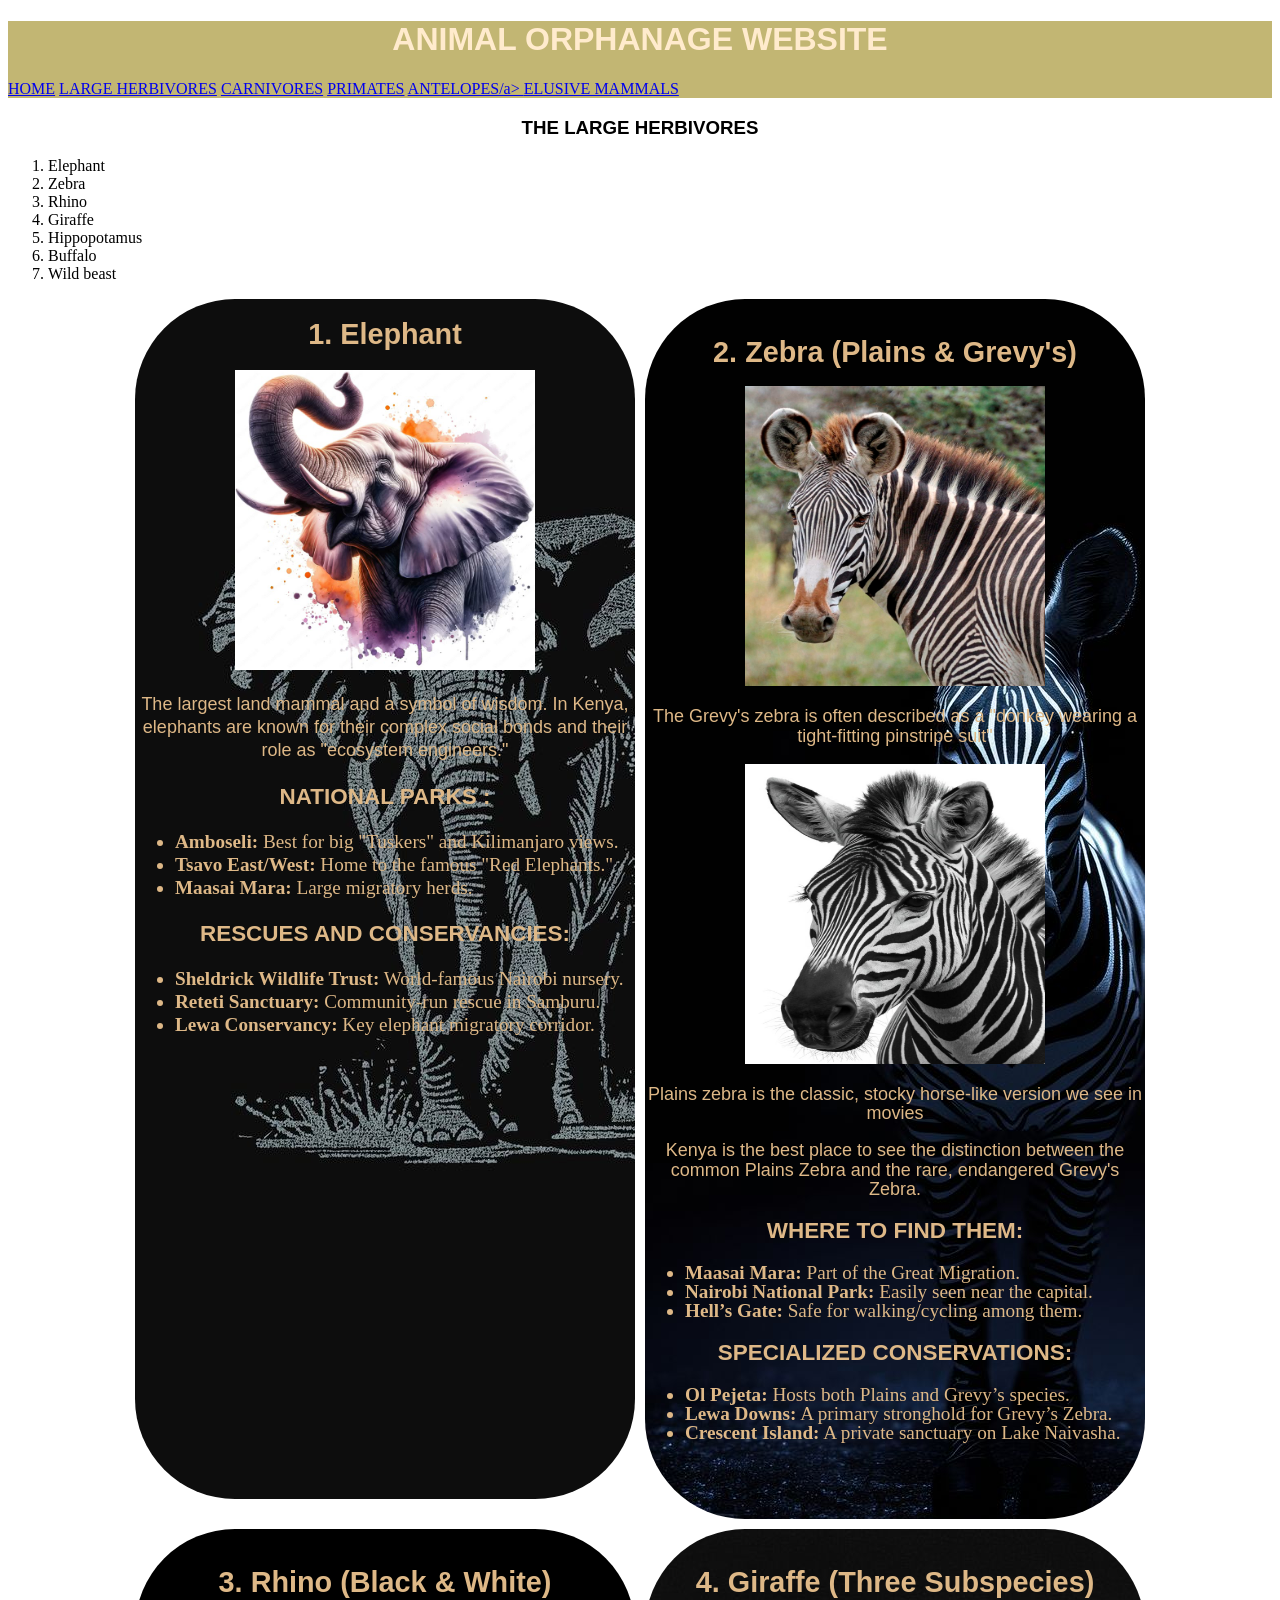
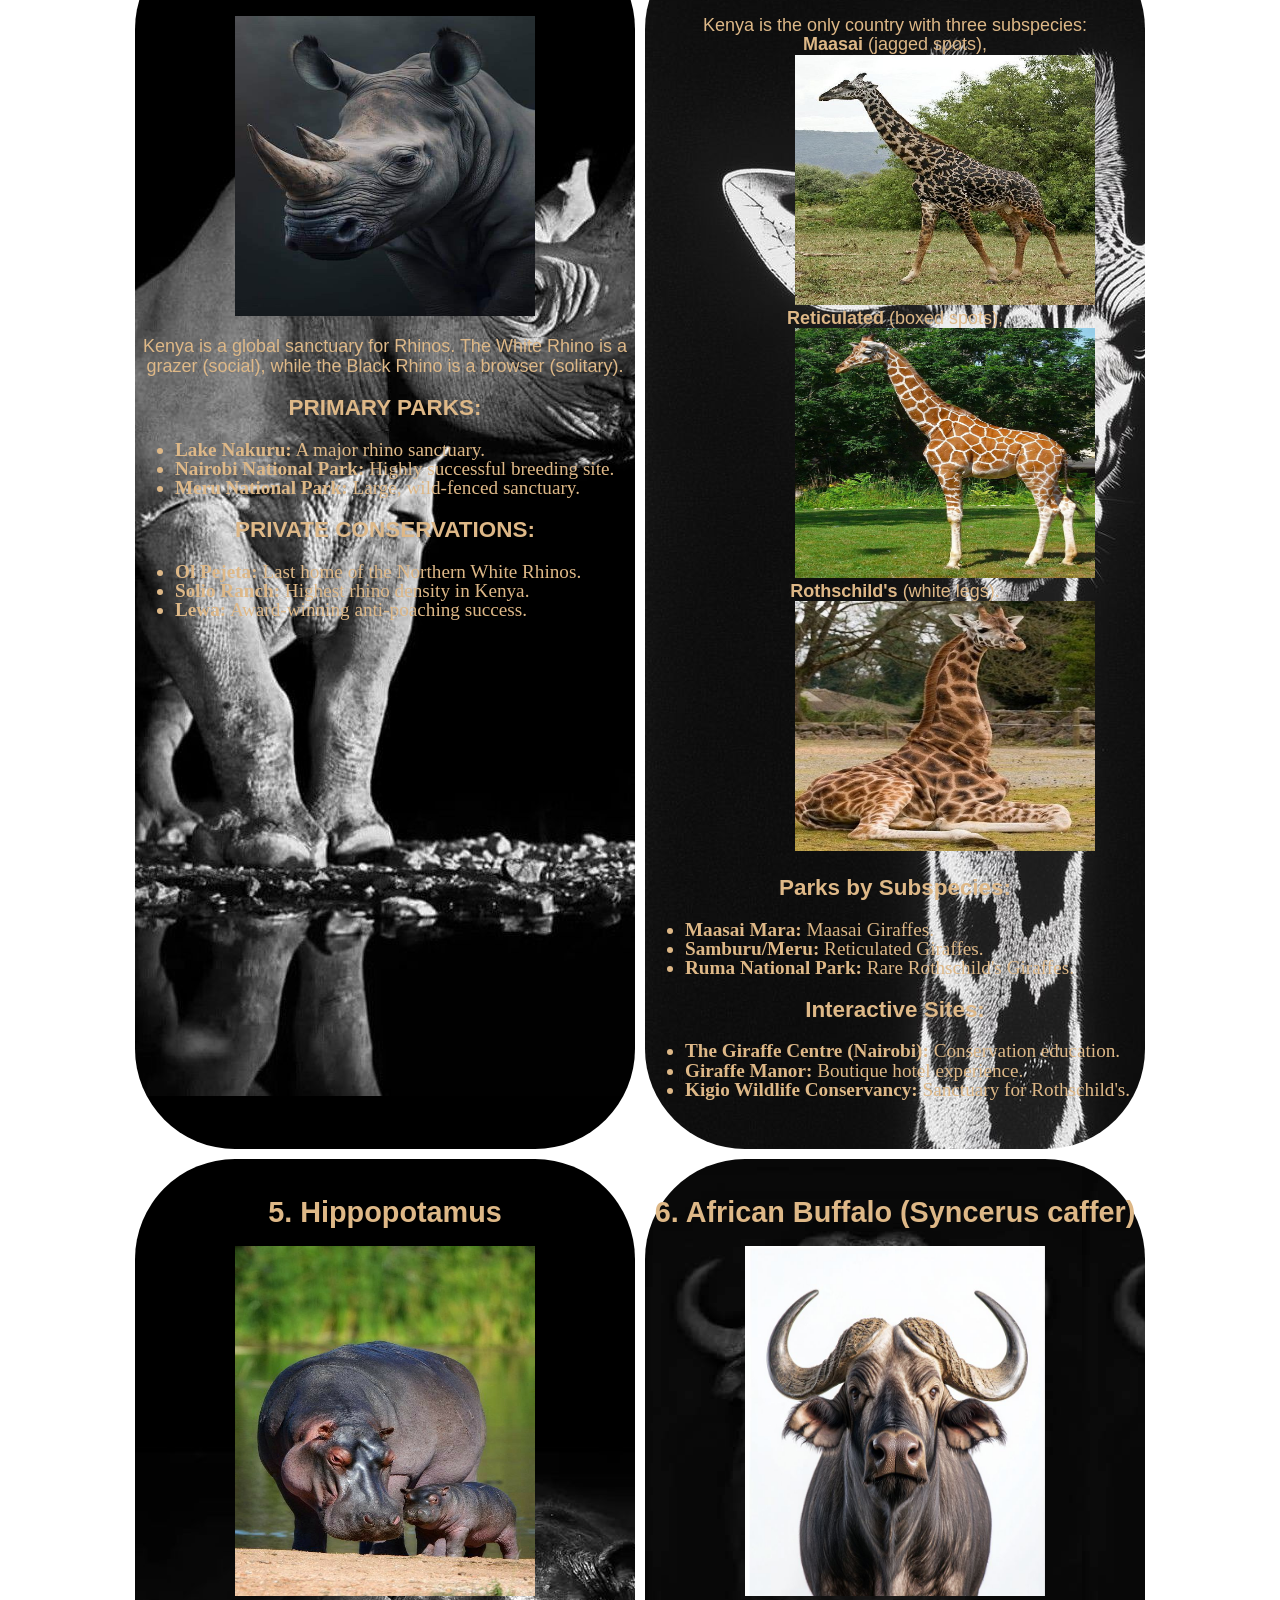
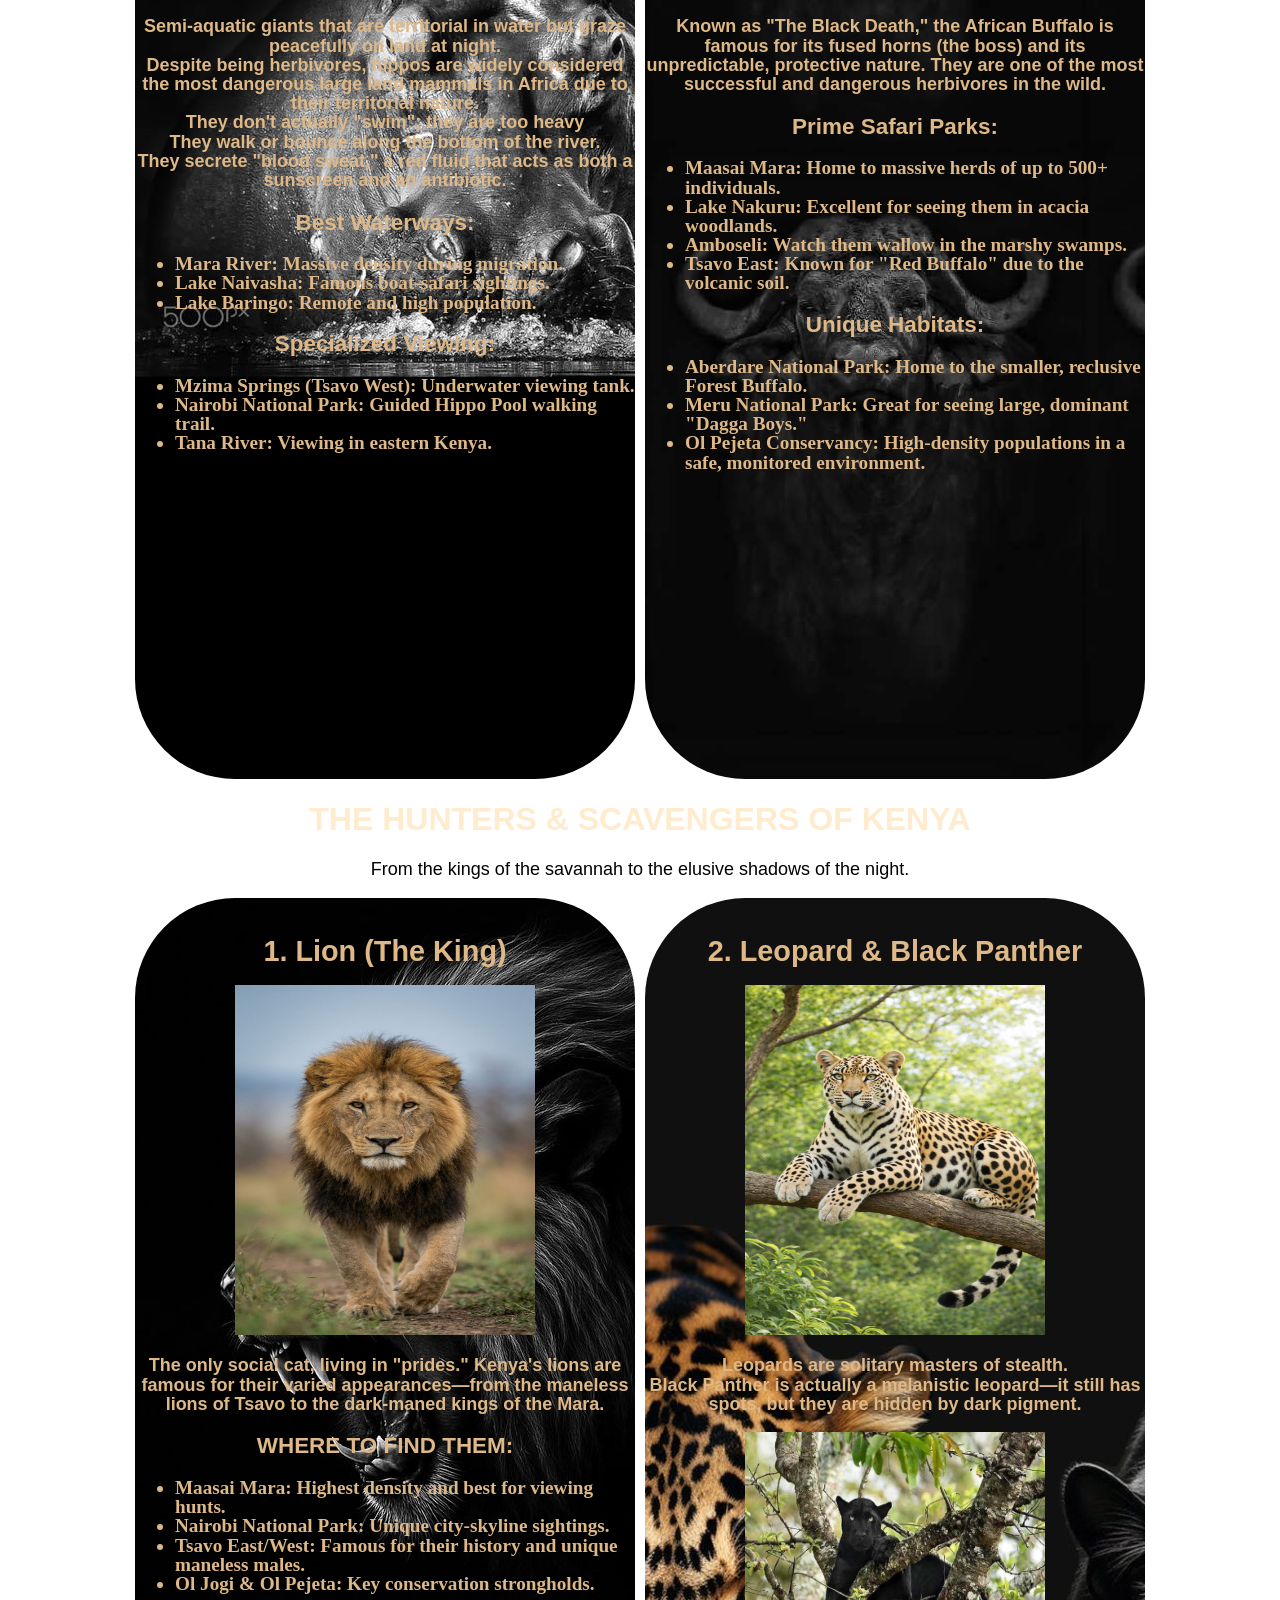
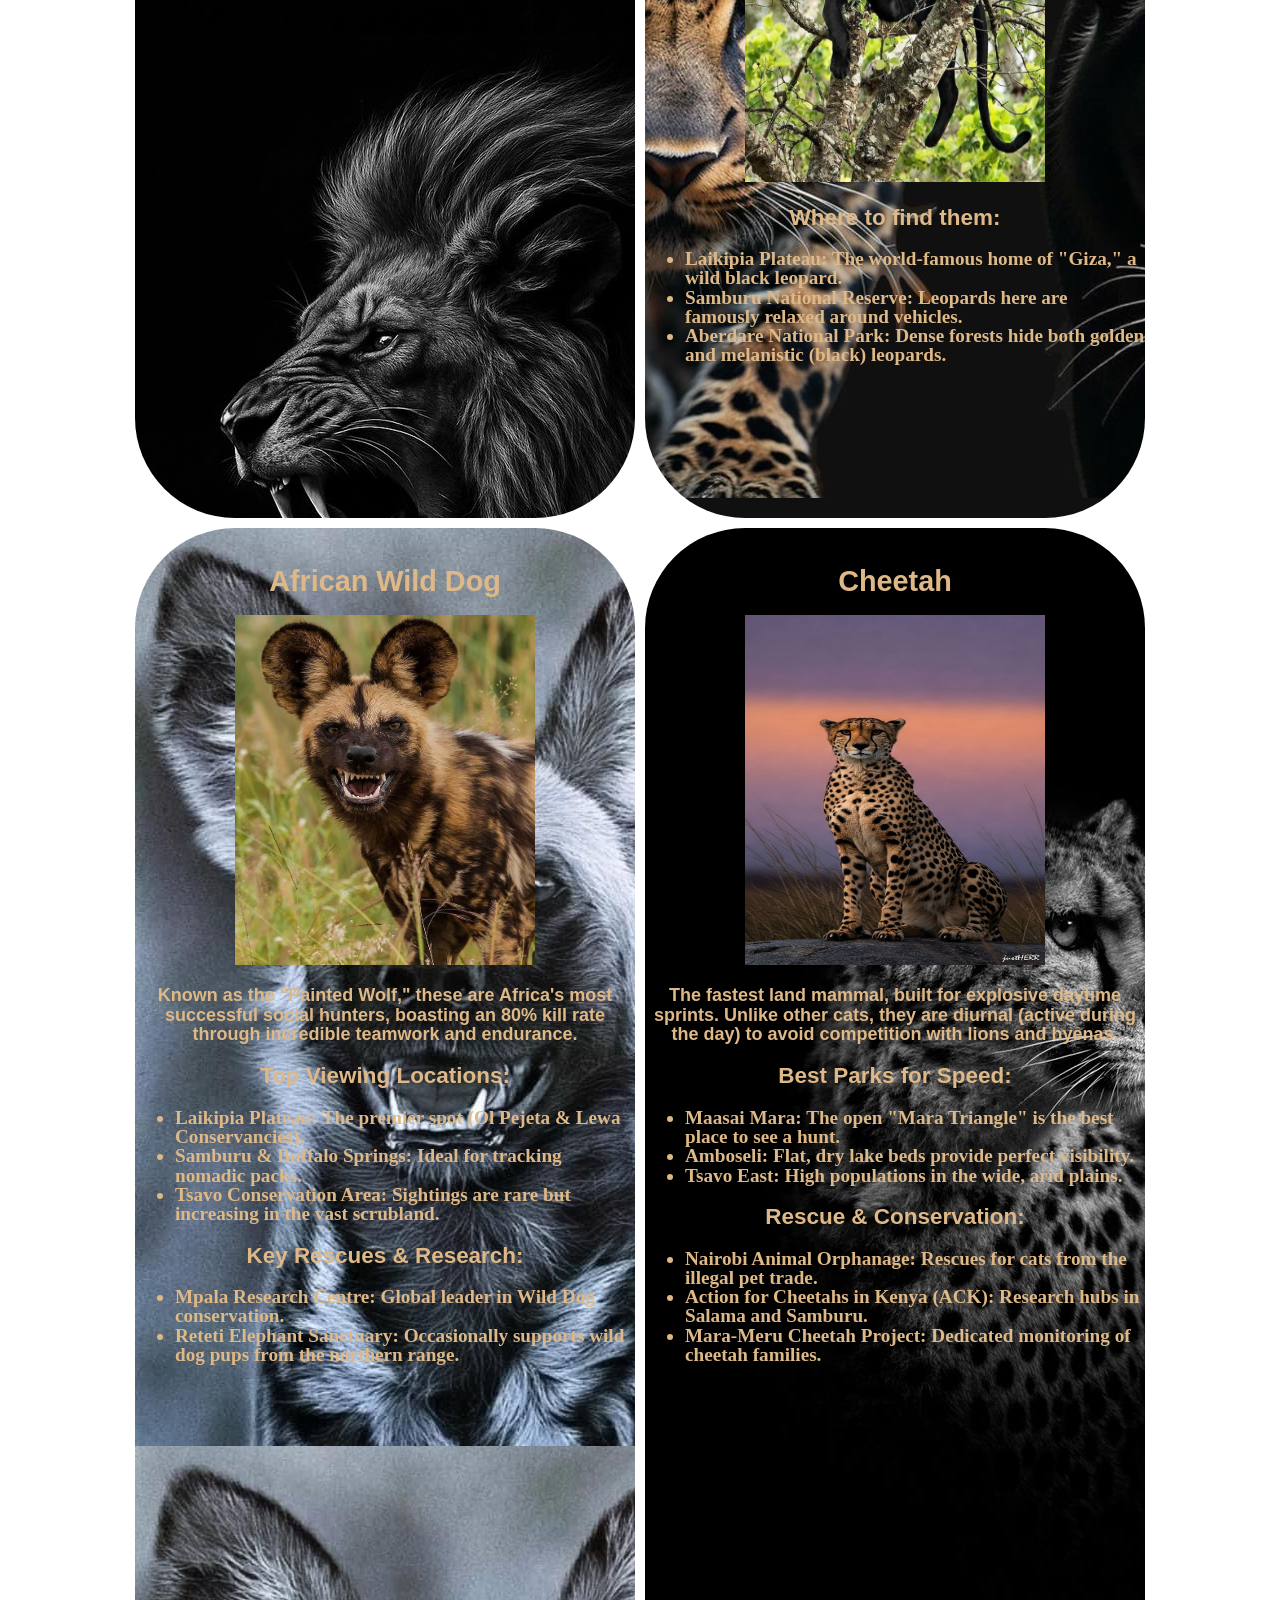
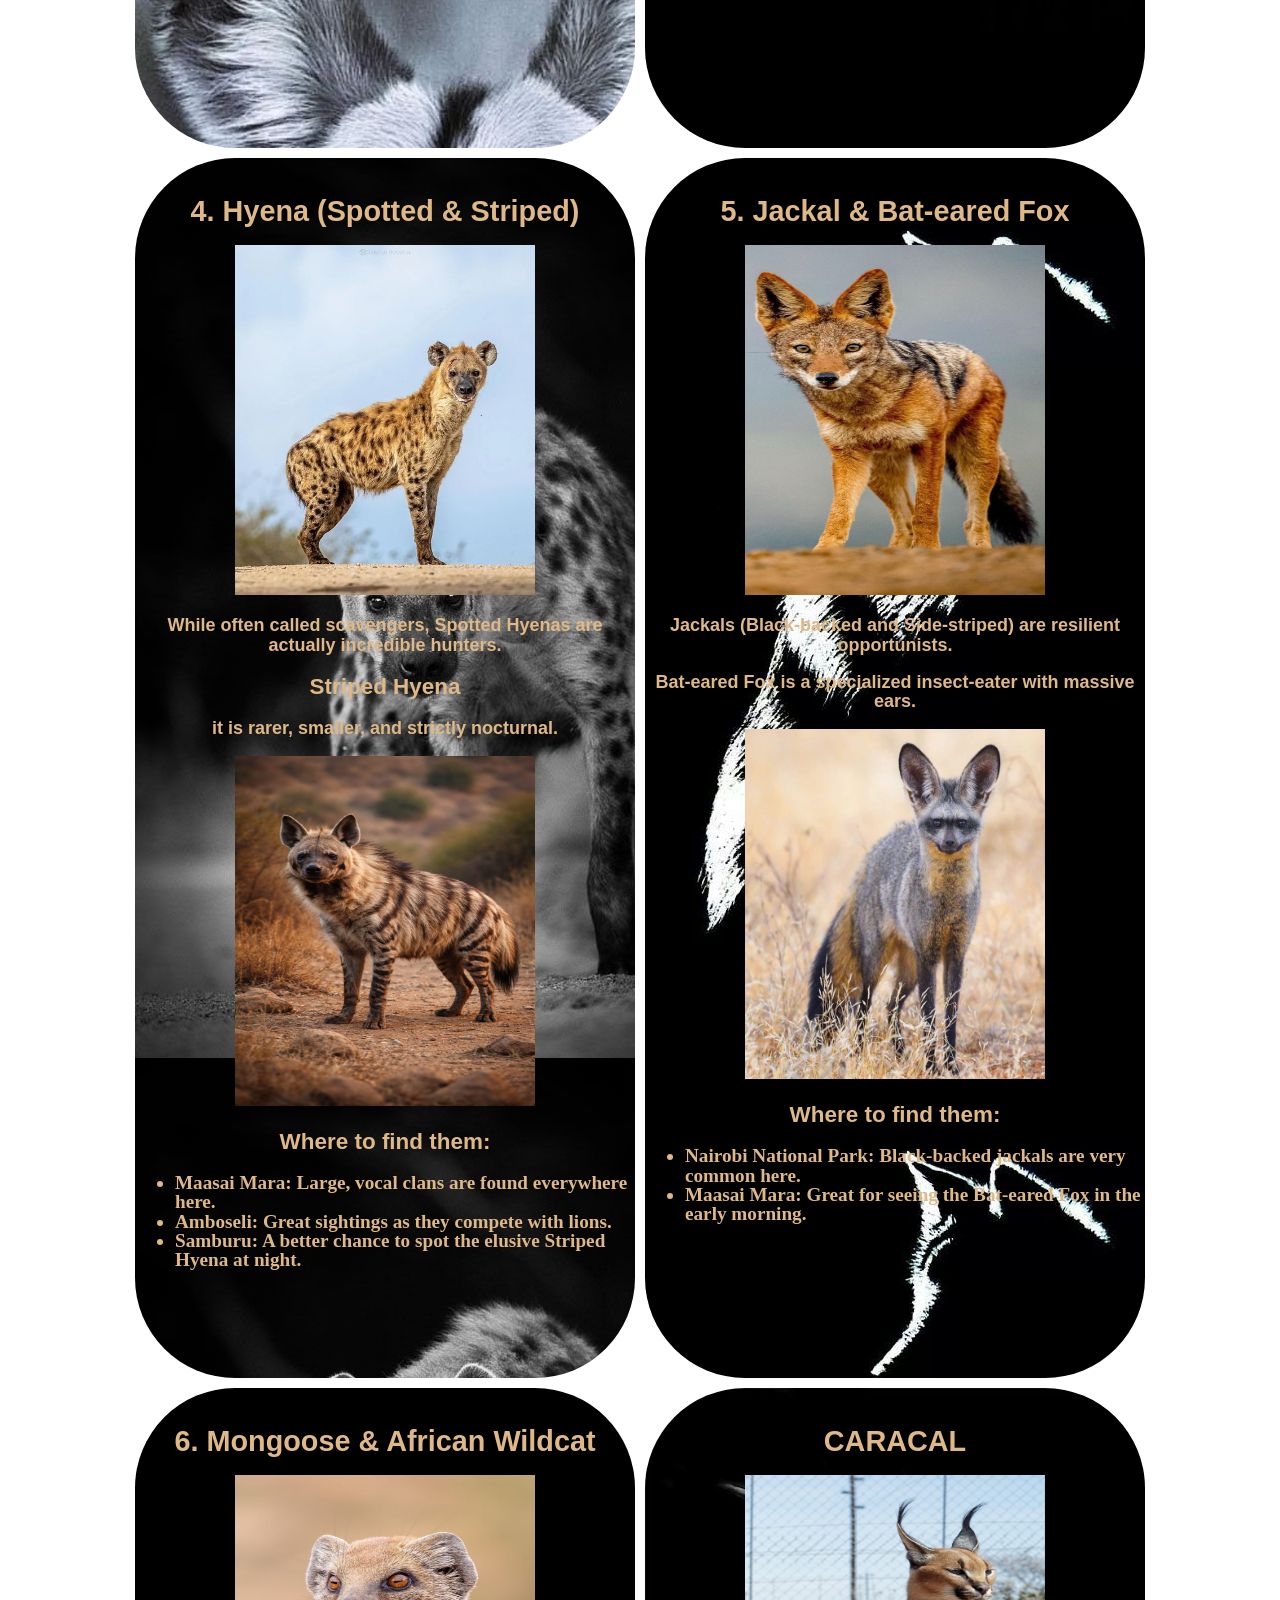
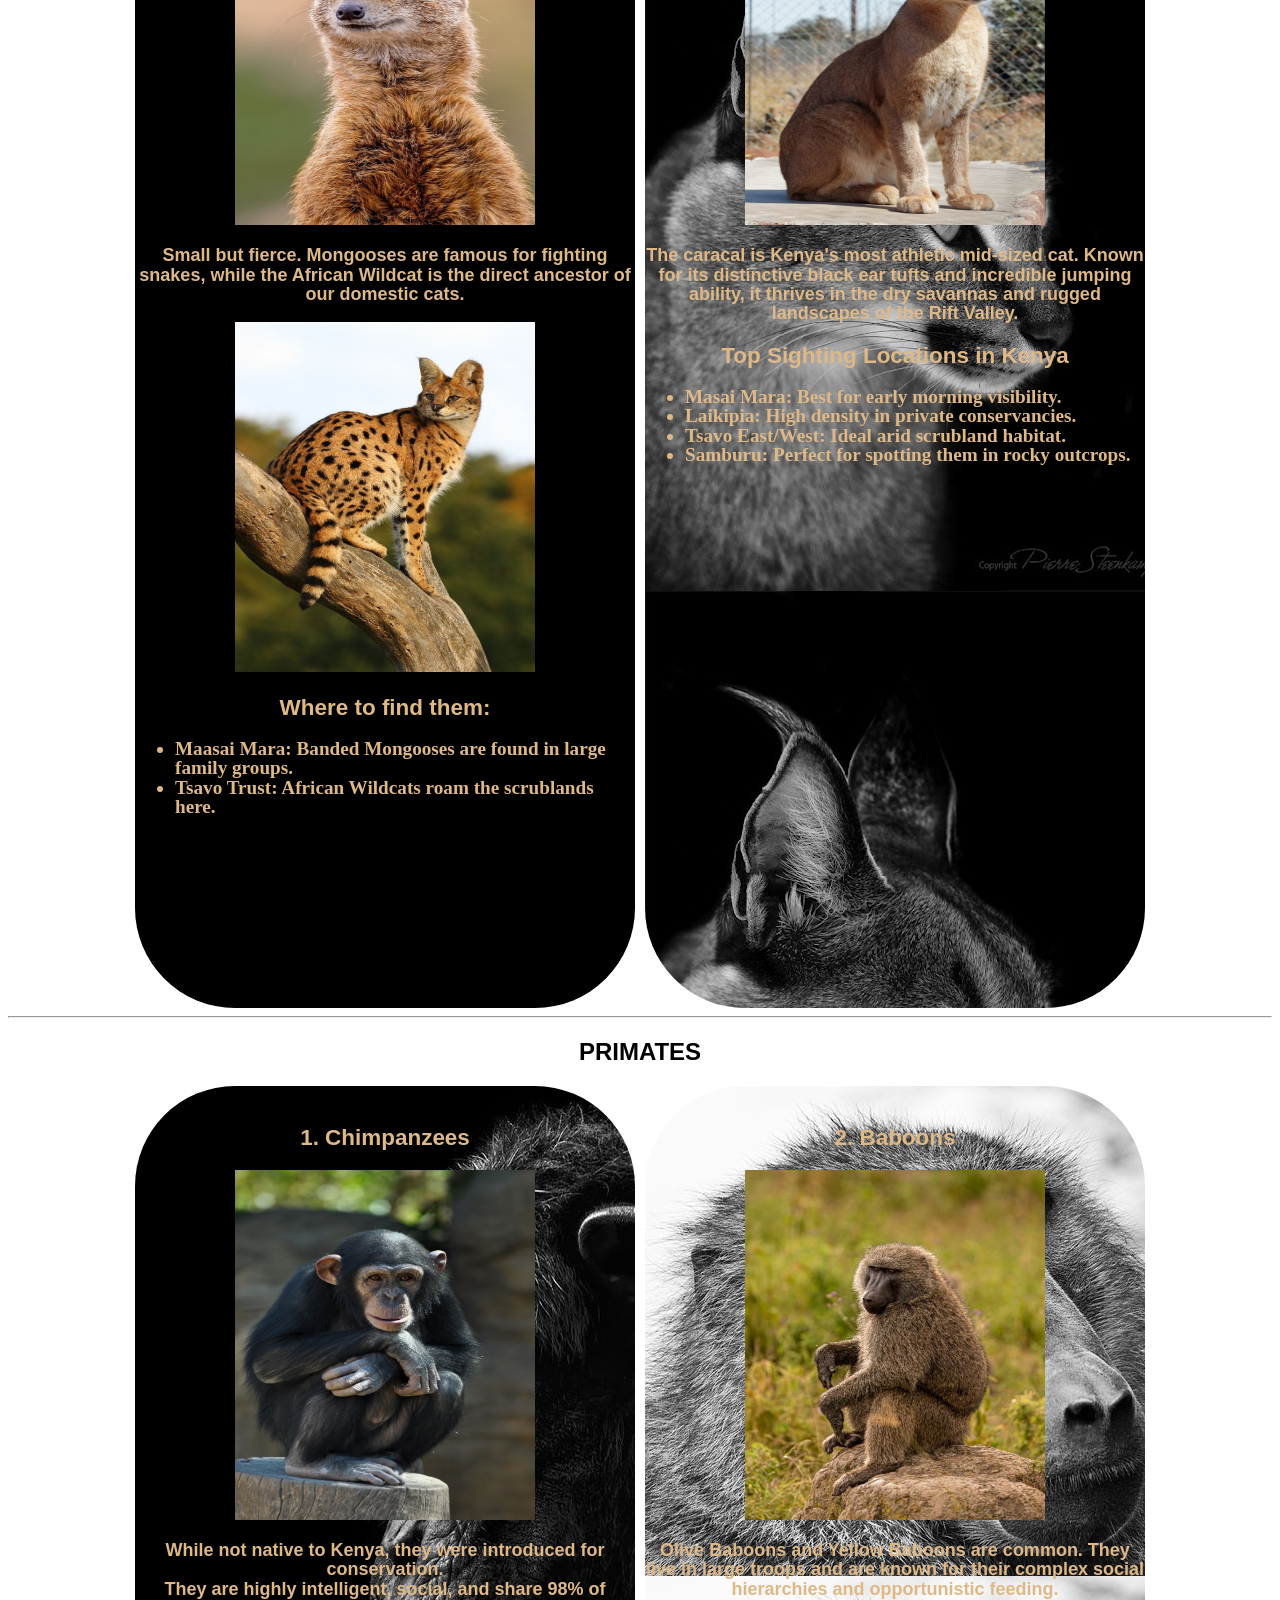
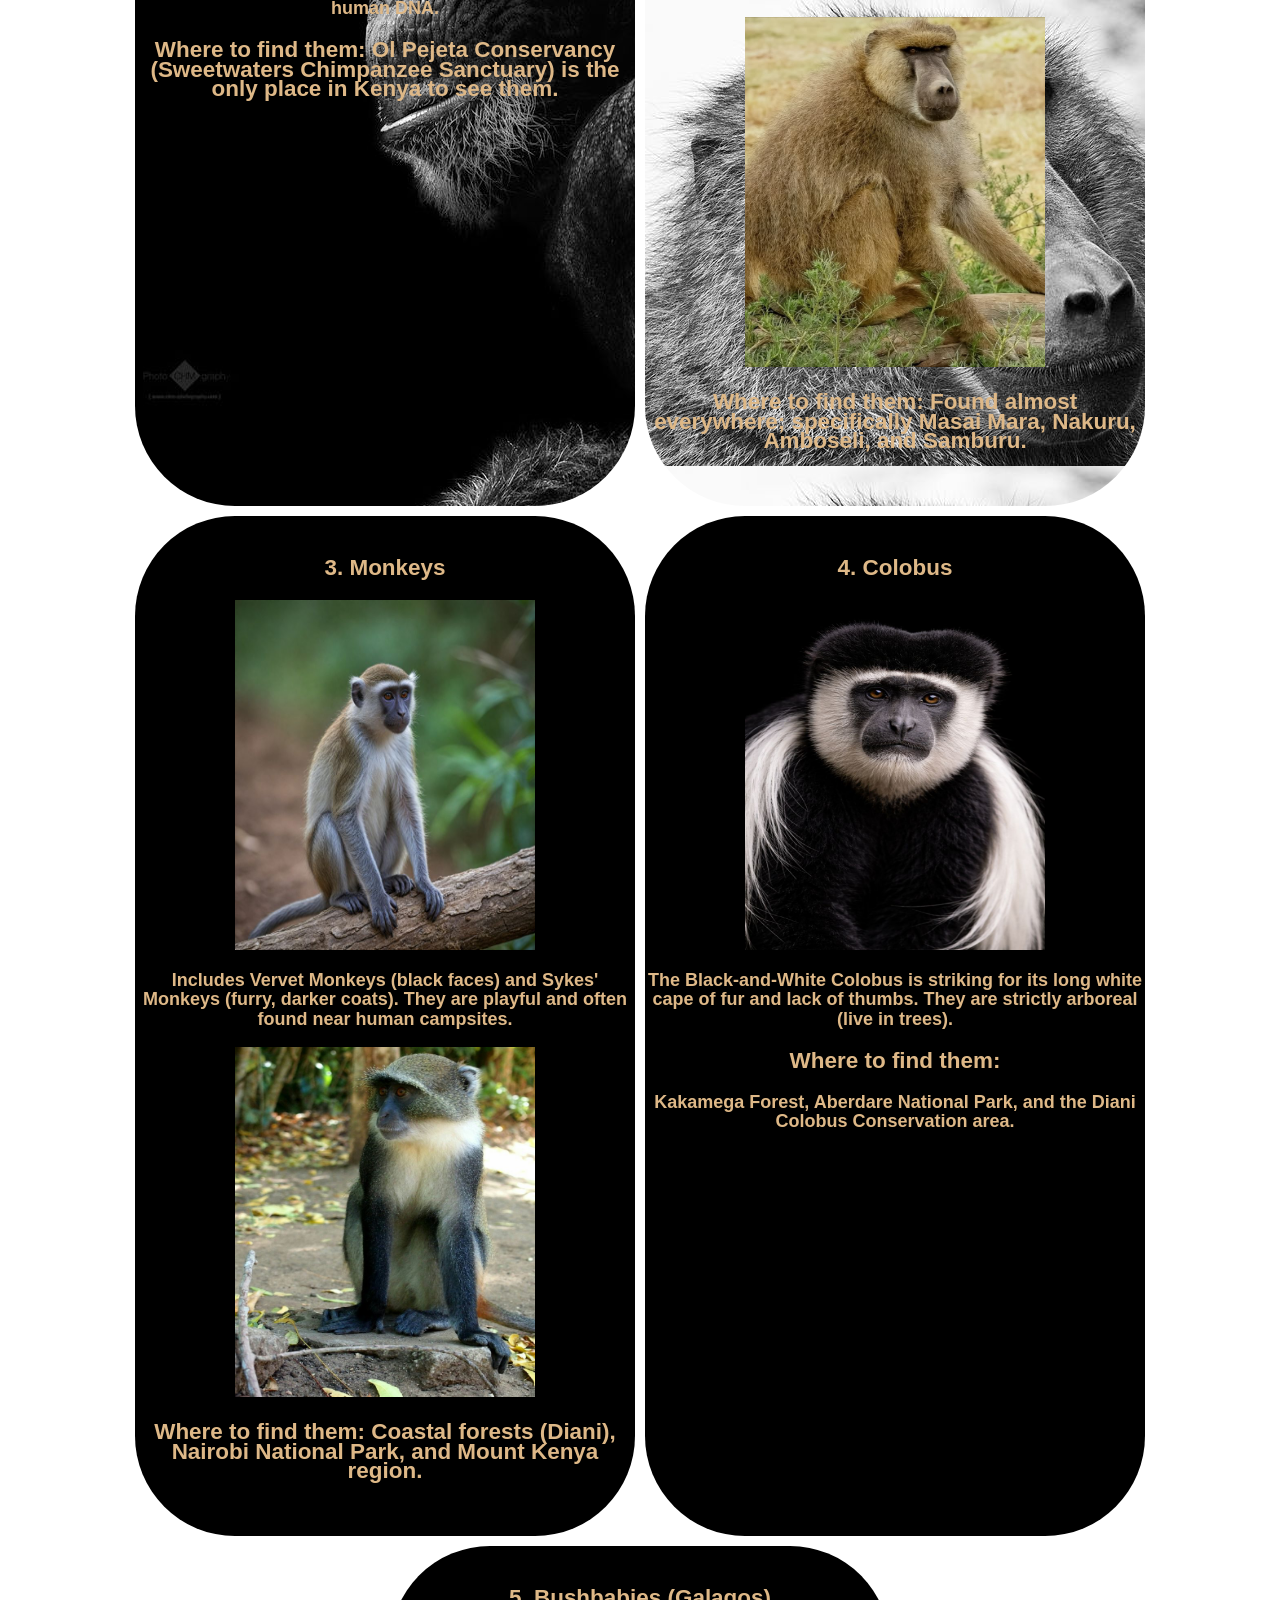
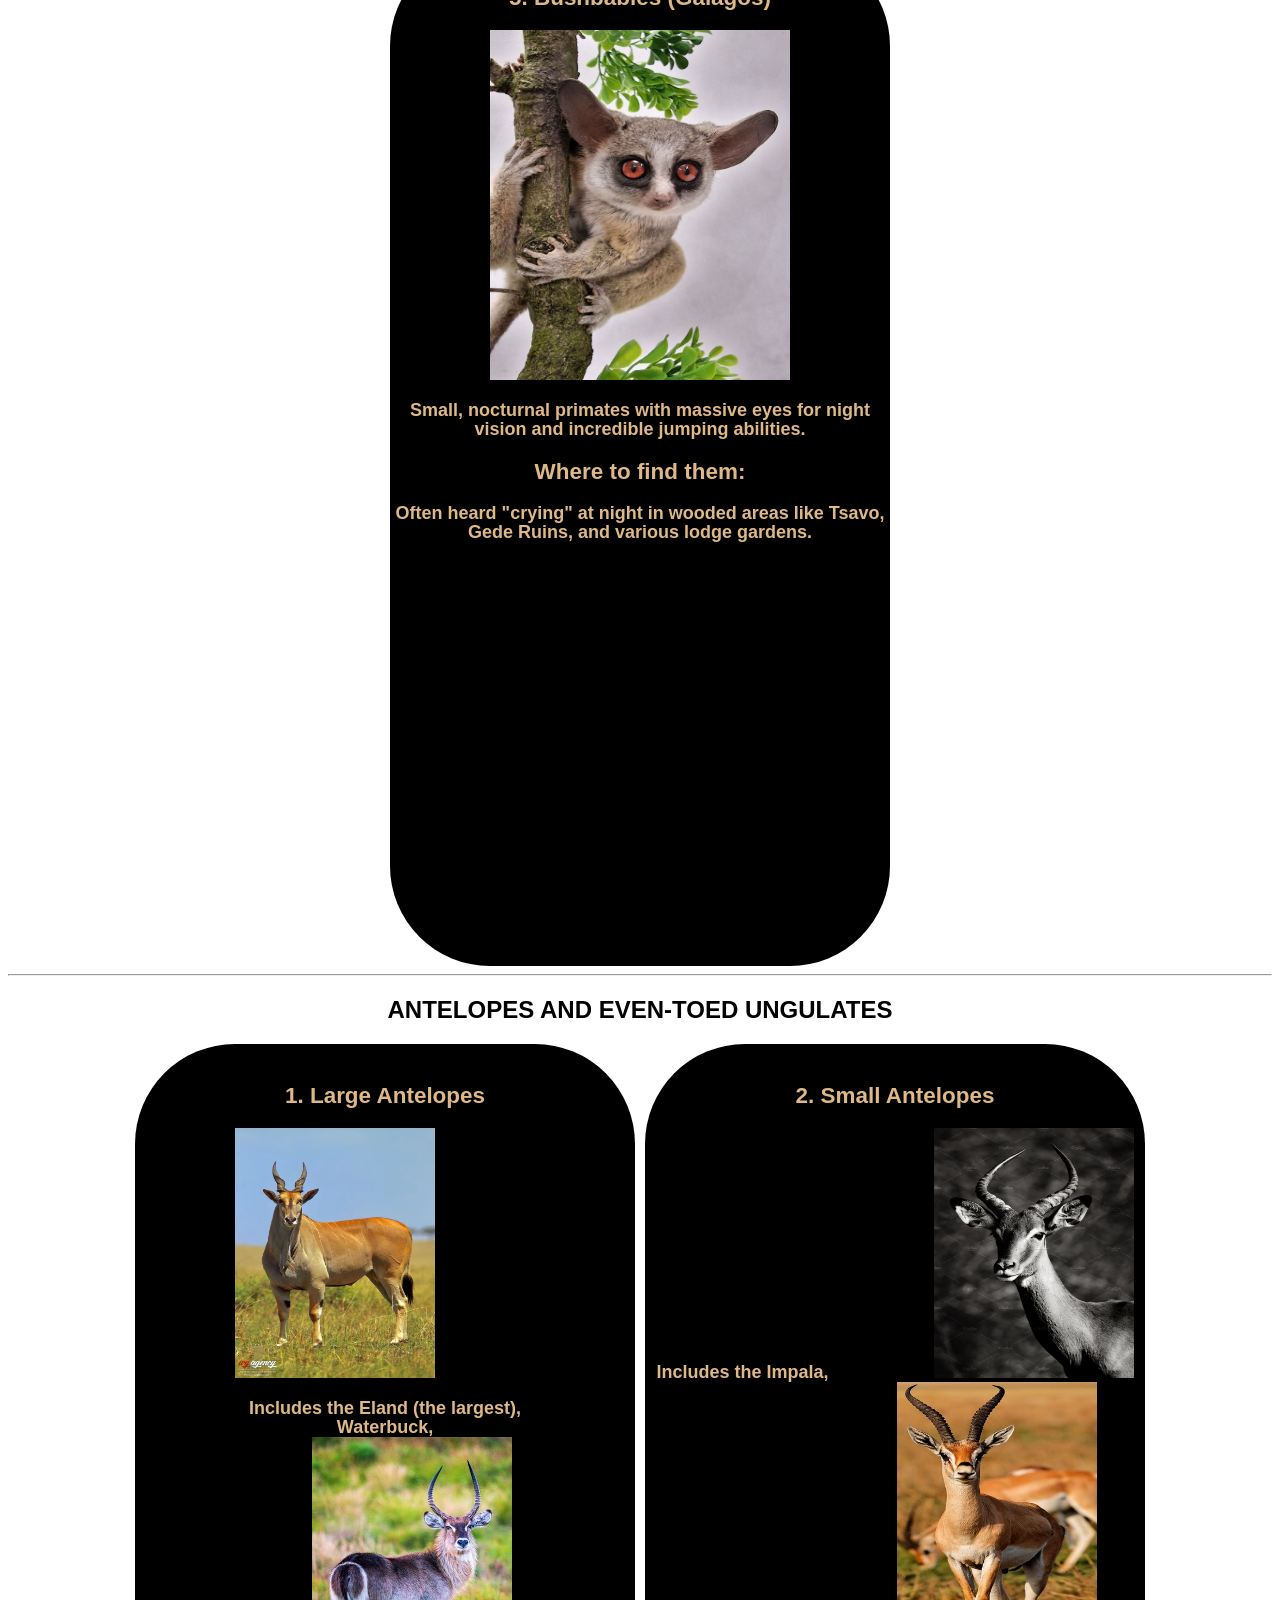
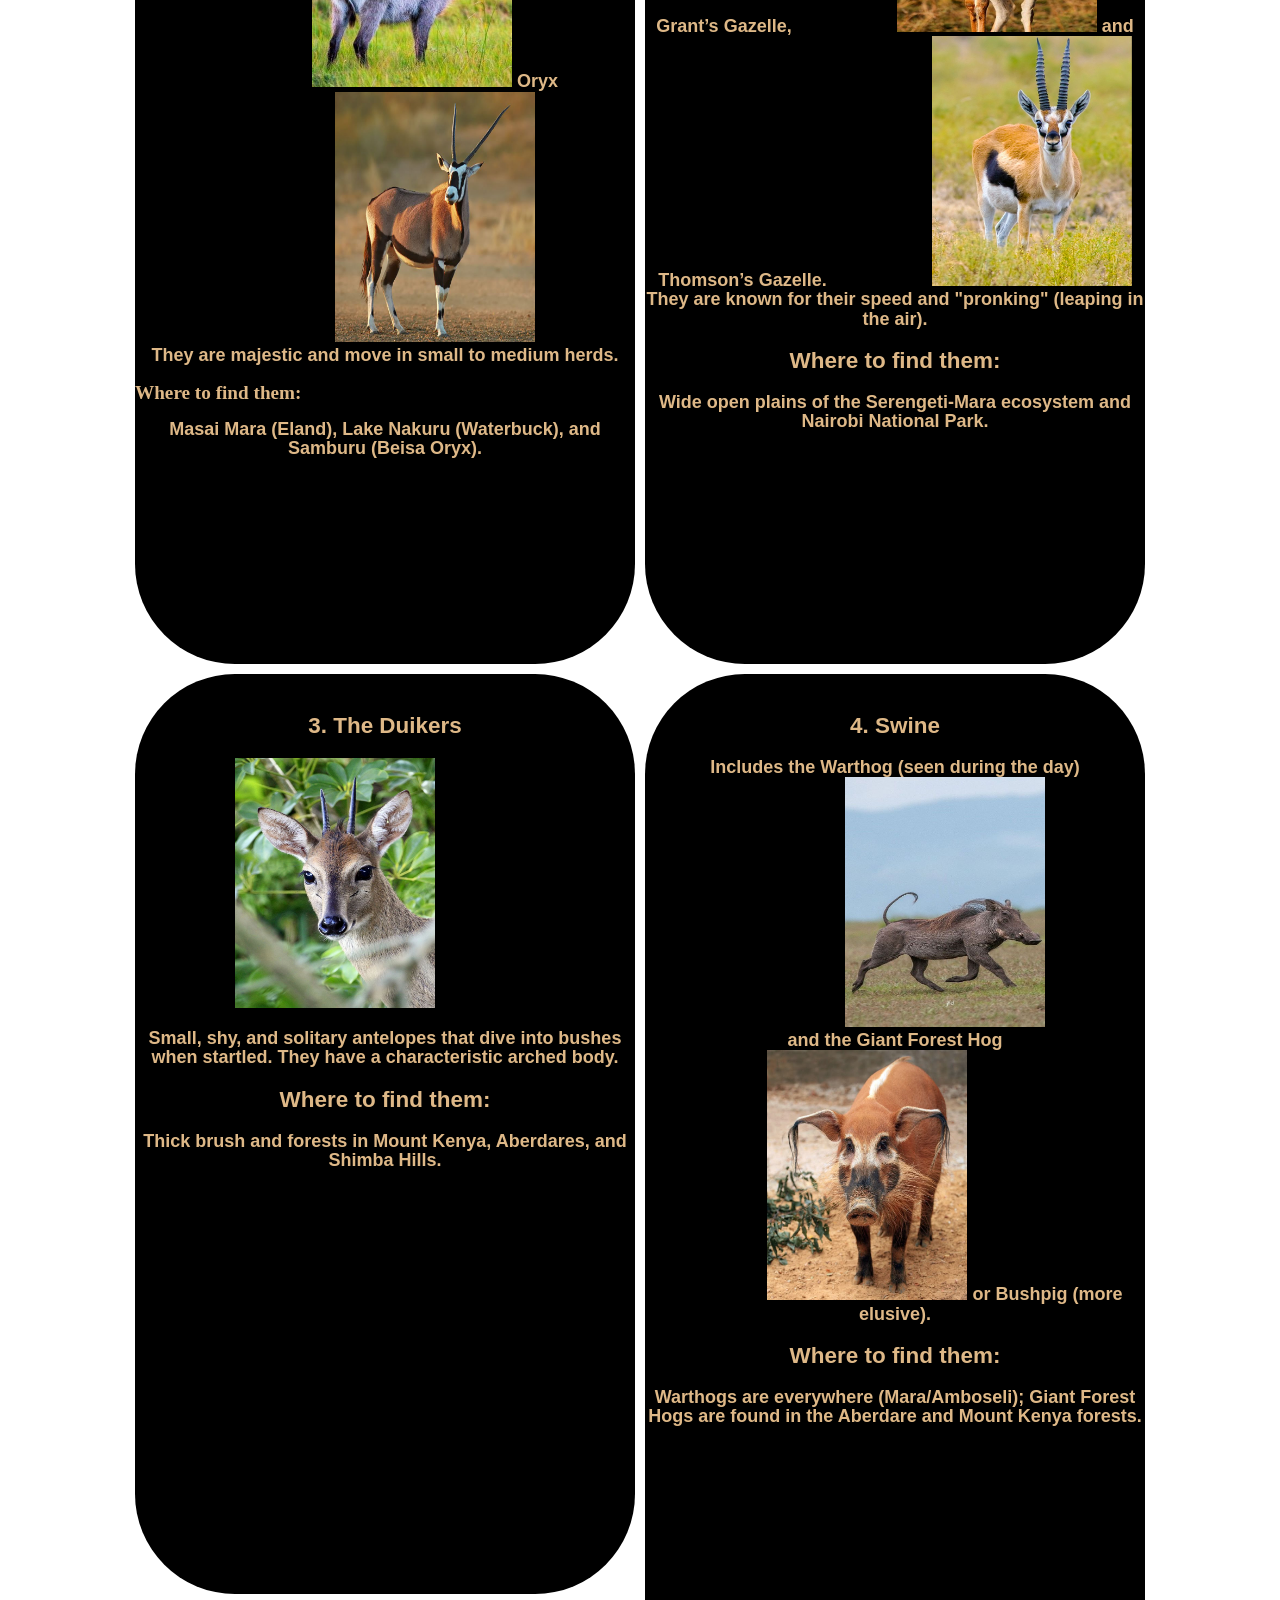
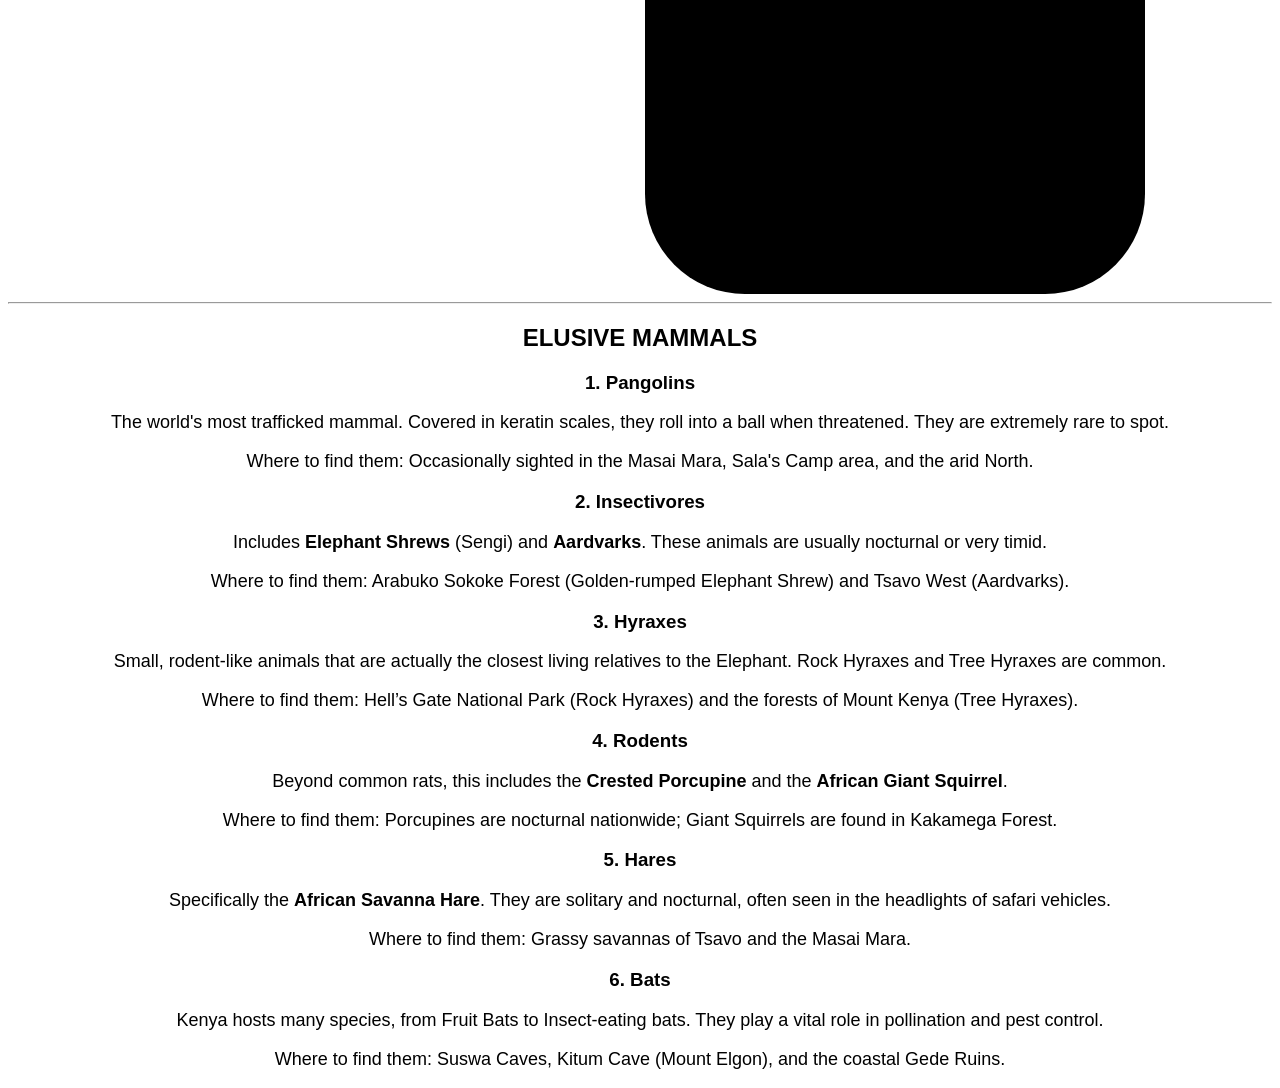
==== commit 3139f90a: "Add navigation links and enhance antelope and elusive mammals sections with new content and styling" ====
--- a/about.html
+++ b/about.html
@@ -12,13 +12,14 @@
   <header>
     <h1>ANIMAL ORPHANAGE WEBSITE</h1>
     <nav>
+      <a href="./home.html">HOME</a>
       <a href="#large herbivore">LARGE HERBIVORES</a>
       <a href="#carnivores">CARNIVORES</a>
       <a href="#primates">PRIMATES</a>
-      <a href=""></a>
-      <a href=""></a>
-      <a href=""></a>
-      <a href=""></a>
+      <a href=" #antelopes"> ANTELOPES/a>
+        <a href="#elusive"> ELUSIVE MAMMALS</a>
+        <a href=""></a>
+        <a href=""></a>
     </nav>
   </header>
   <section id="ABOUT">
@@ -636,10 +637,10 @@
   </section>
 
   <hr />
-
-  <section>
-    <h2>ANTELOPES AND EVEN-TOED UNGULATES</h2>
-
+  
+  <h2>ANTELOPES AND EVEN-TOED UNGULATES</h2>
+
+  <section id="antelopes">
     <div class="ante">
       <h3>1. Large Antelopes</h3>
       <img src="./Giant Eland Bull.jpg" alt="">
@@ -658,7 +659,7 @@
         </p>
     </div>
 
-    <div>
+    <div class="ante">
       <h3>2. Small Antelopes</h3>
       <p class="description">
         Includes the <strong>Impala</strong>,
@@ -674,35 +675,41 @@
         of the Serengeti-Mara ecosystem and Nairobi National Park.
       </p>
     </div>
-
-    <h3>3. The Duikers</h3>
-    <p class="description">
-      Small, shy, and solitary antelopes that dive into bushes when startled.
-      They have a characteristic arched body.
-    </p>
-    <p>
-      <span class="location-tag">Where to find them:</span> Thick brush and
-      forests in Mount Kenya, Aberdares, and Shimba Hills.
-    </p>
-
-    <h3>4. Swine</h3>
-    <p class="description">
-      Includes the <strong>Warthog</strong> (seen during the day) and the
-      <strong>Giant Forest Hog</strong> or <strong>Bushpig</strong> (more
-      elusive).
-    </p>
-    <p>
-      <span class="location-tag">Where to find them:</span> Warthogs are
-      everywhere (Mara/Amboseli); Giant Forest Hogs are found in the Aberdare
-      and Mount Kenya forests.
-    </p>
+    <div class="duiker">
+      <h3>3. The Duikers</h3>
+      <img src="./Walter's duiker (Philantomba walteri).jpg" alt="">
+      <p>
+        Small, shy, and solitary antelopes that dive into bushes when startled.
+        They have a characteristic arched body.
+      </p>
+      <h3>Where to find them:</h3>
+      <p>Thick brush and
+        forests in Mount Kenya, Aberdares, and Shimba Hills.
+      </p>
+    </div>
+    <div class="swine">
+      <h3>4. Swine</h3>
+      <p>
+        Includes the <strong>Warthog</strong> (seen during the day)
+        <img src="./A beautiful warthog.jpg" alt="">
+        <br>
+        and the
+        <strong>Giant Forest Hog</strong> 
+        <img src="./Red River Hog_Potamochère Roux_Potamochoerus porsus.jpg" alt="">
+        or <strong>Bushpig</strong> (more
+        elusive).
+      </p>
+      <h3>Where to find them:</h3>
+       <p>Warthogs are everywhere (Mara/Amboseli); Giant Forest Hogs are found in the Aberdare
+        and Mount Kenya forests.
+      </p>
+    </div>
   </section>
 
   <hr />
-
-  <section>
-    <h2>ELUSIVE MAMMALS</h2>
-
+  <h2>ELUSIVE MAMMALS</h2>
+  <section id="elusive">
+    <div>
     <h3>1. Pangolins</h3>
     <p class="description">
       The world's most trafficked mammal. Covered in keratin scales, they roll
@@ -712,7 +719,9 @@
       <span class="location-tag">Where to find them:</span> Occasionally
       sighted in the Masai Mara, Sala's Camp area, and the arid North.
     </p>
-
+  
+    </div>
+<div>
     <h3>2. Insectivores</h3>
     <p class="description">
       Includes <strong>Elephant Shrews</strong> (Sengi) and
@@ -723,7 +732,9 @@
       <span class="location-tag">Where to find them:</span> Arabuko Sokoke
       Forest (Golden-rumped Elephant Shrew) and Tsavo West (Aardvarks).
     </p>
-
+</div>
+
+<div>
     <h3>3. Hyraxes</h3>
     <p class="description">
       Small, rodent-like animals that are actually the closest living
@@ -734,7 +745,8 @@
       National Park (Rock Hyraxes) and the forests of Mount Kenya (Tree
       Hyraxes).
     </p>
-
+</div>
+<div>
     <h3>4. Rodents</h3>
     <p class="description">
       Beyond common rats, this includes the
@@ -745,7 +757,9 @@
       <span class="location-tag">Where to find them:</span> Porcupines are
       nocturnal nationwide; Giant Squirrels are found in Kakamega Forest.
     </p>
-
+</div>
+
+<div>
     <h3>5. Hares</h3>
     <p class="description">
       Specifically the <strong>African Savanna Hare</strong>. They are
@@ -755,7 +769,9 @@
       <span class="location-tag">Where to find them:</span> Grassy savannas of
       Tsavo and the Masai Mara.
     </p>
-
+</div>
+
+<div>
     <h3>6. Bats</h3>
     <p class="description">
       Kenya hosts many species, from Fruit Bats to Insect-eating bats. They
@@ -765,6 +781,7 @@
       <span class="location-tag">Where to find them:</span> Suswa Caves, Kitum
       Cave (Mount Elgon), and the coastal Gede Ruins.
     </p>
+</div>
   </section>
 </body>
 
--- a/style.css
+++ b/style.css
@@ -411,4 +411,47 @@
     height: 250px;
     width: 200px;
     padding-left: 100px;
+}
+.duiker {
+    height: 900px;
+    width: 500px;
+    color: burlywood;
+    border-radius: 100px;
+    font-size: larger;
+    line-height: 100%;
+    padding-top: 20px;
+    background-image: url(./download\ \(25\).jpg);
+    font-weight: 800;
+
+}
+
+.duiker img {
+    height: 250px;
+    width: 200px;
+    padding-left: 100px;
+}
+.swine {
+    height: 1200px;
+    width: 500px;
+    color: burlywood;
+    border-radius: 100px;
+    font-size: larger;
+    line-height: 100%;
+    padding-top: 20px;
+    background-image: url(./download\ \(25\).jpg);
+    font-weight: 800;
+
+}
+
+.swine img {
+    height: 250px;
+    width: 200px;
+    padding-left: 100px;
+}
+#antelopes{
+    display: flex;
+    gap: 10px;
+    align-items: flex-start;
+    justify-content: center;
+    flex-wrap: wrap;
 }
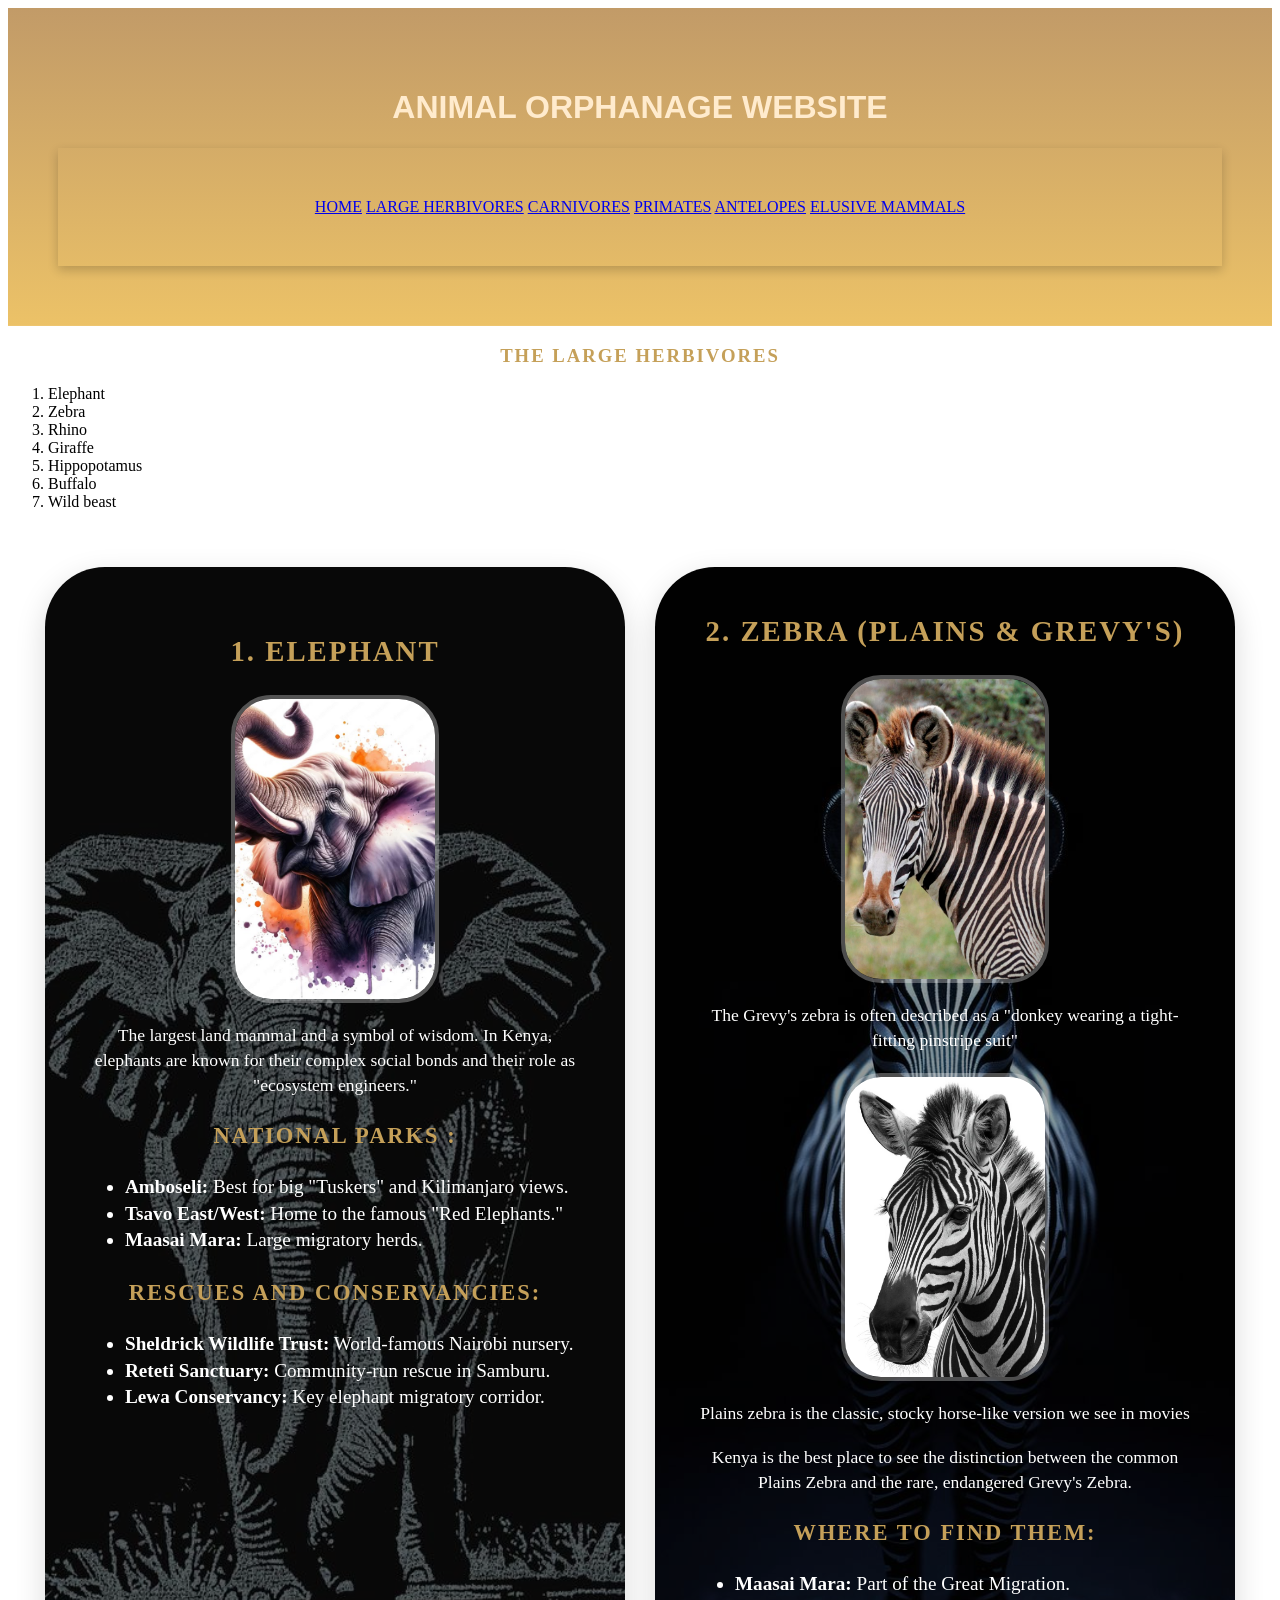
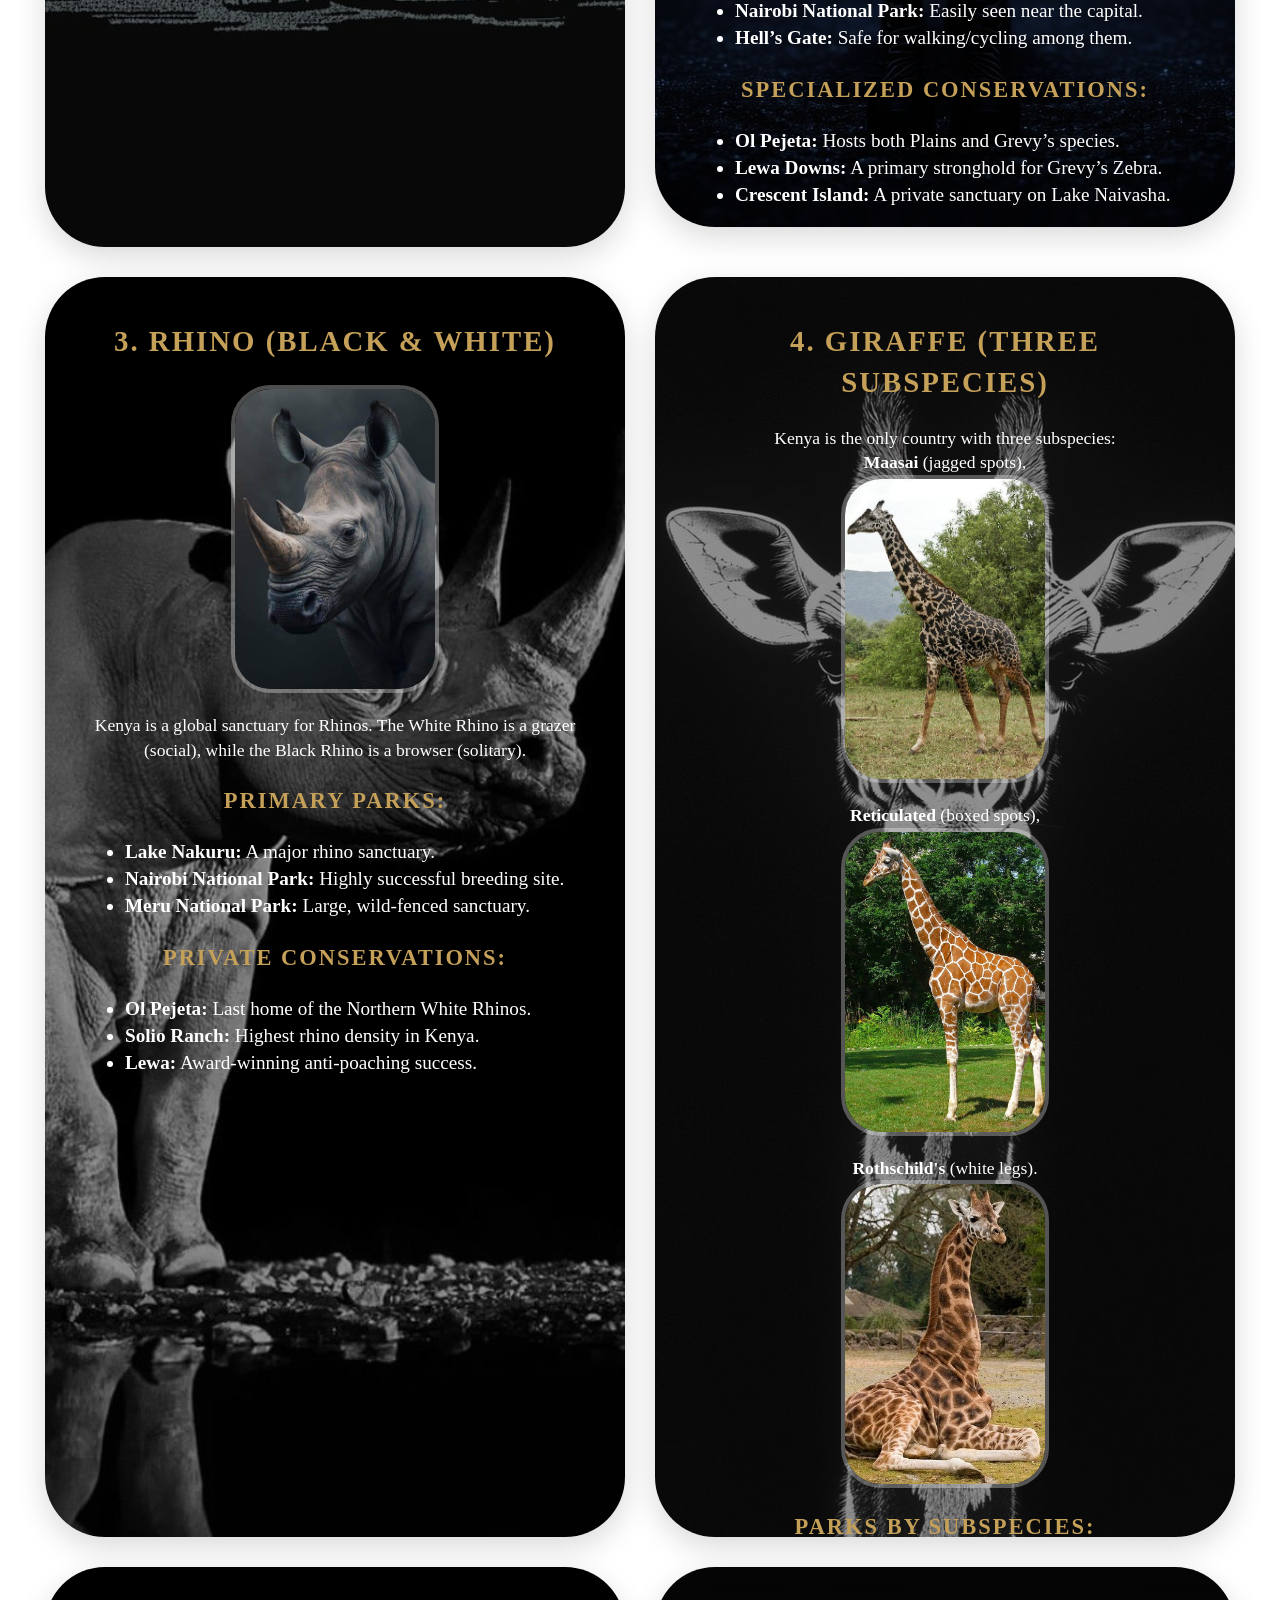
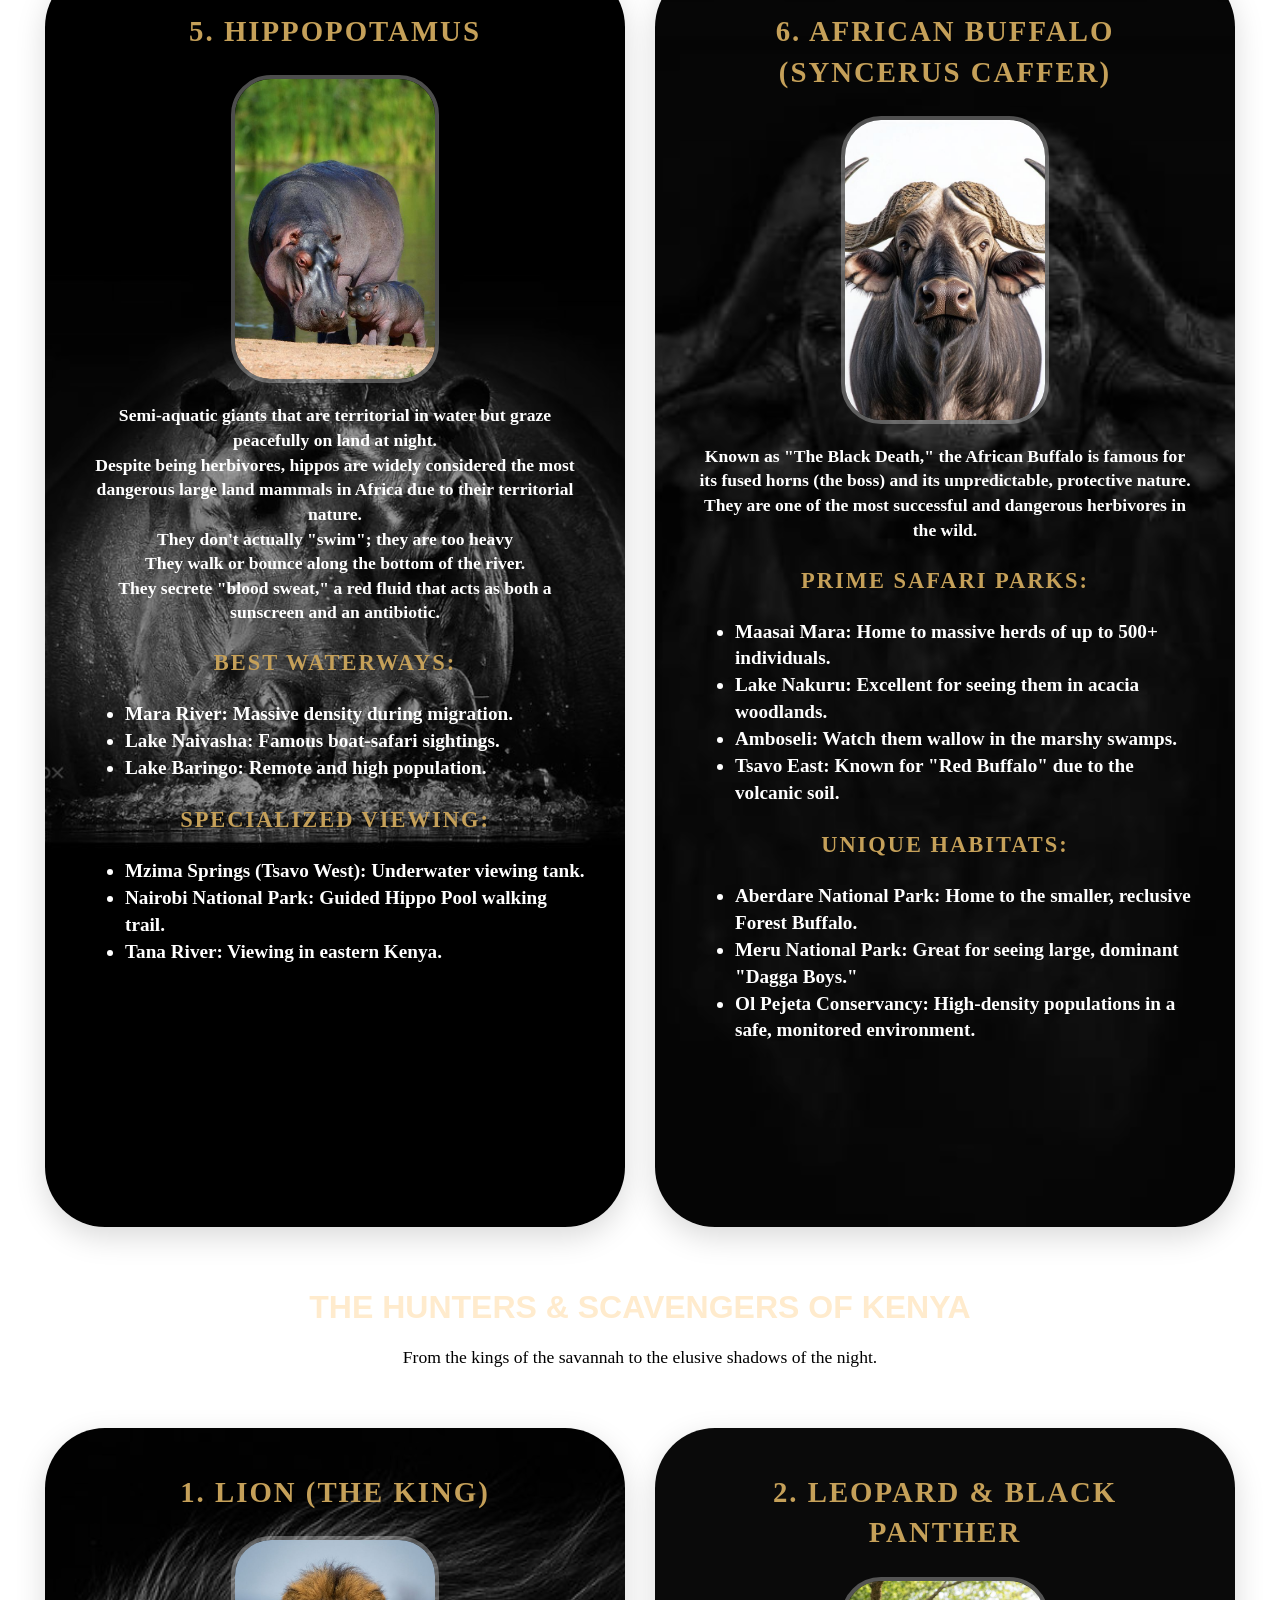
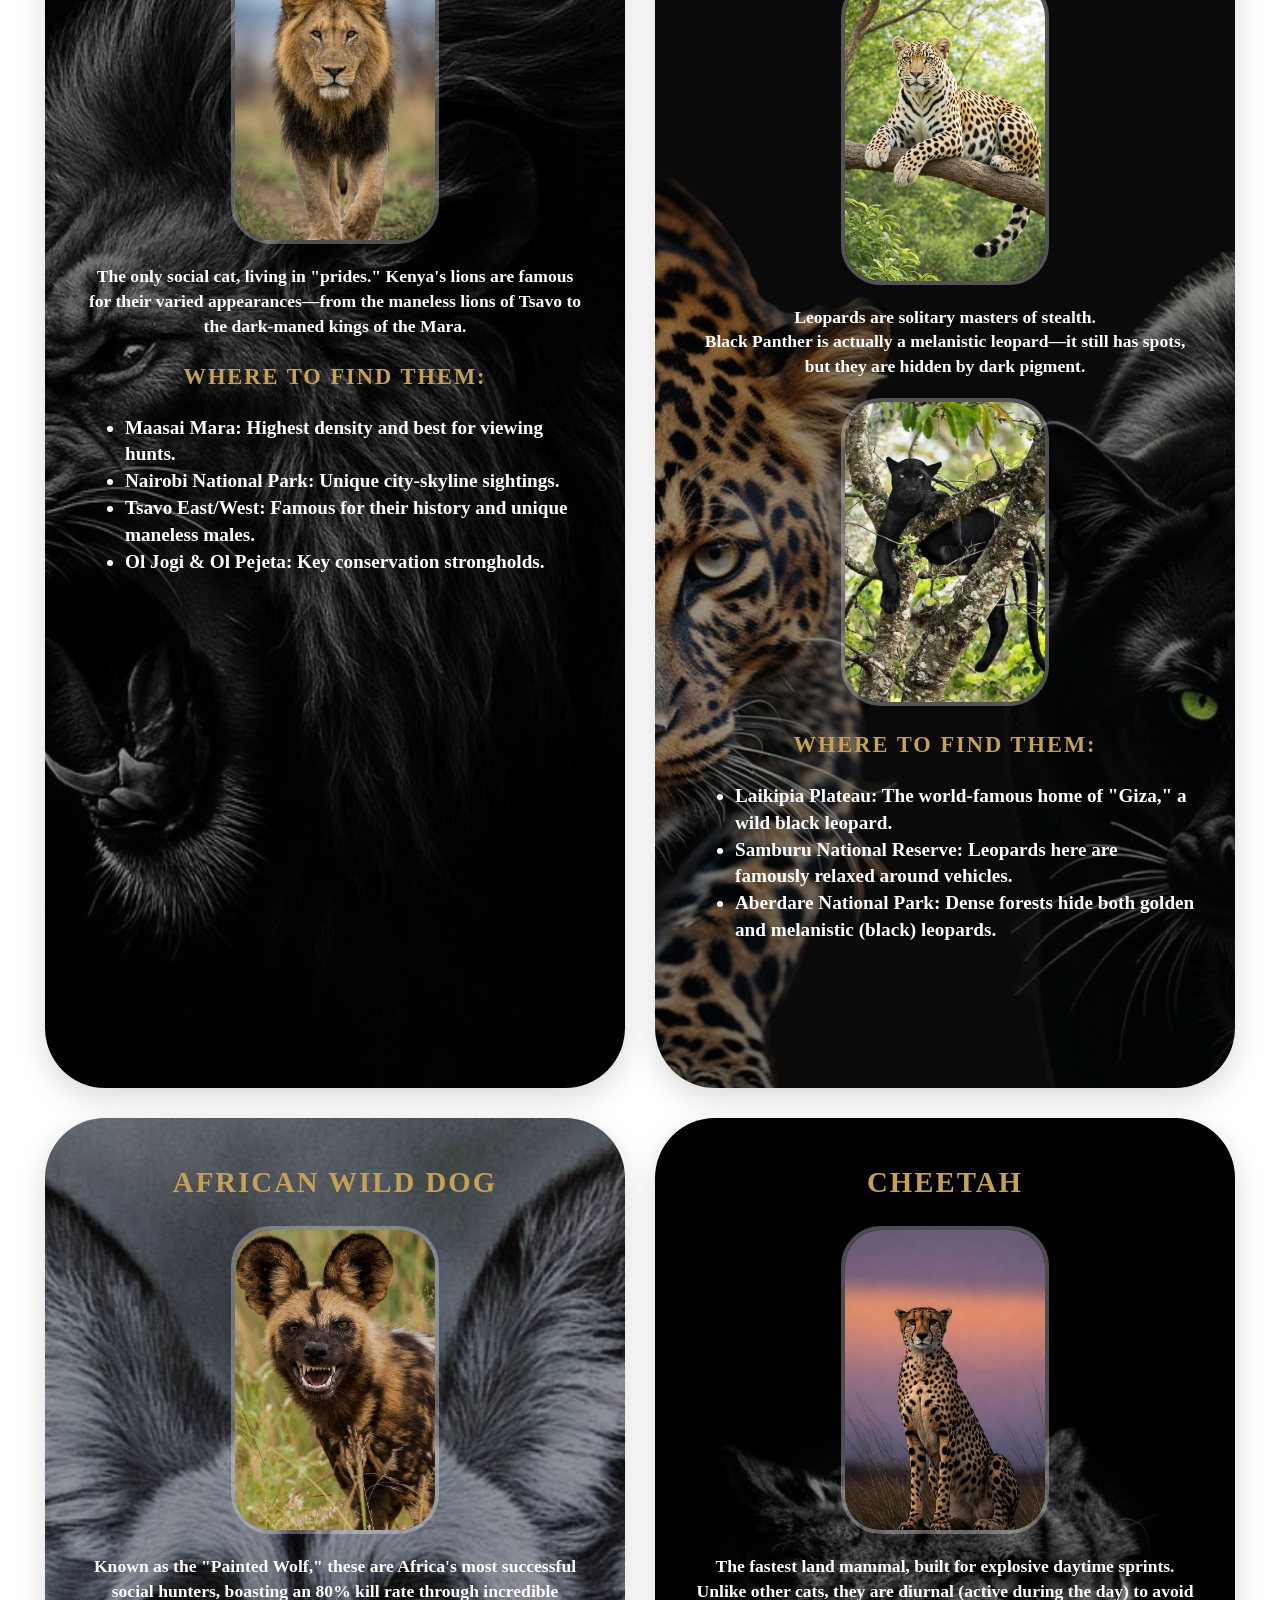
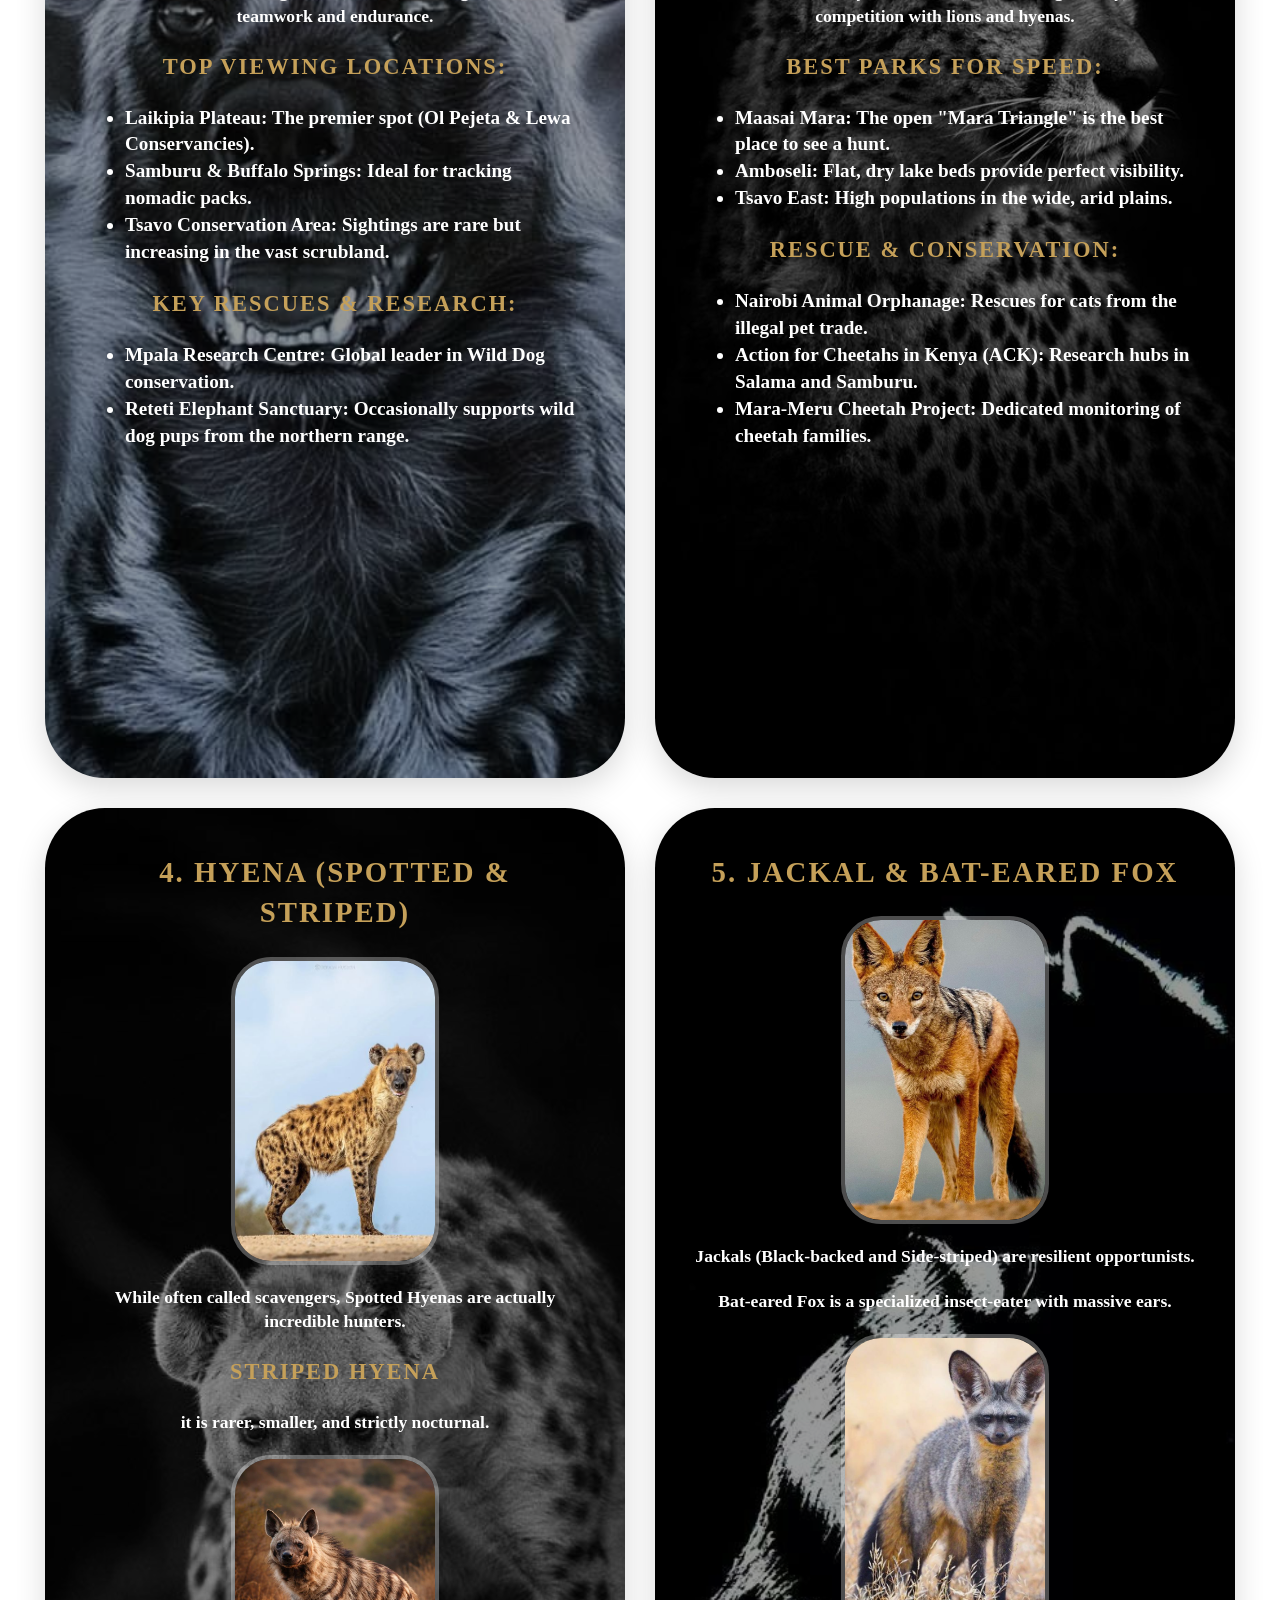
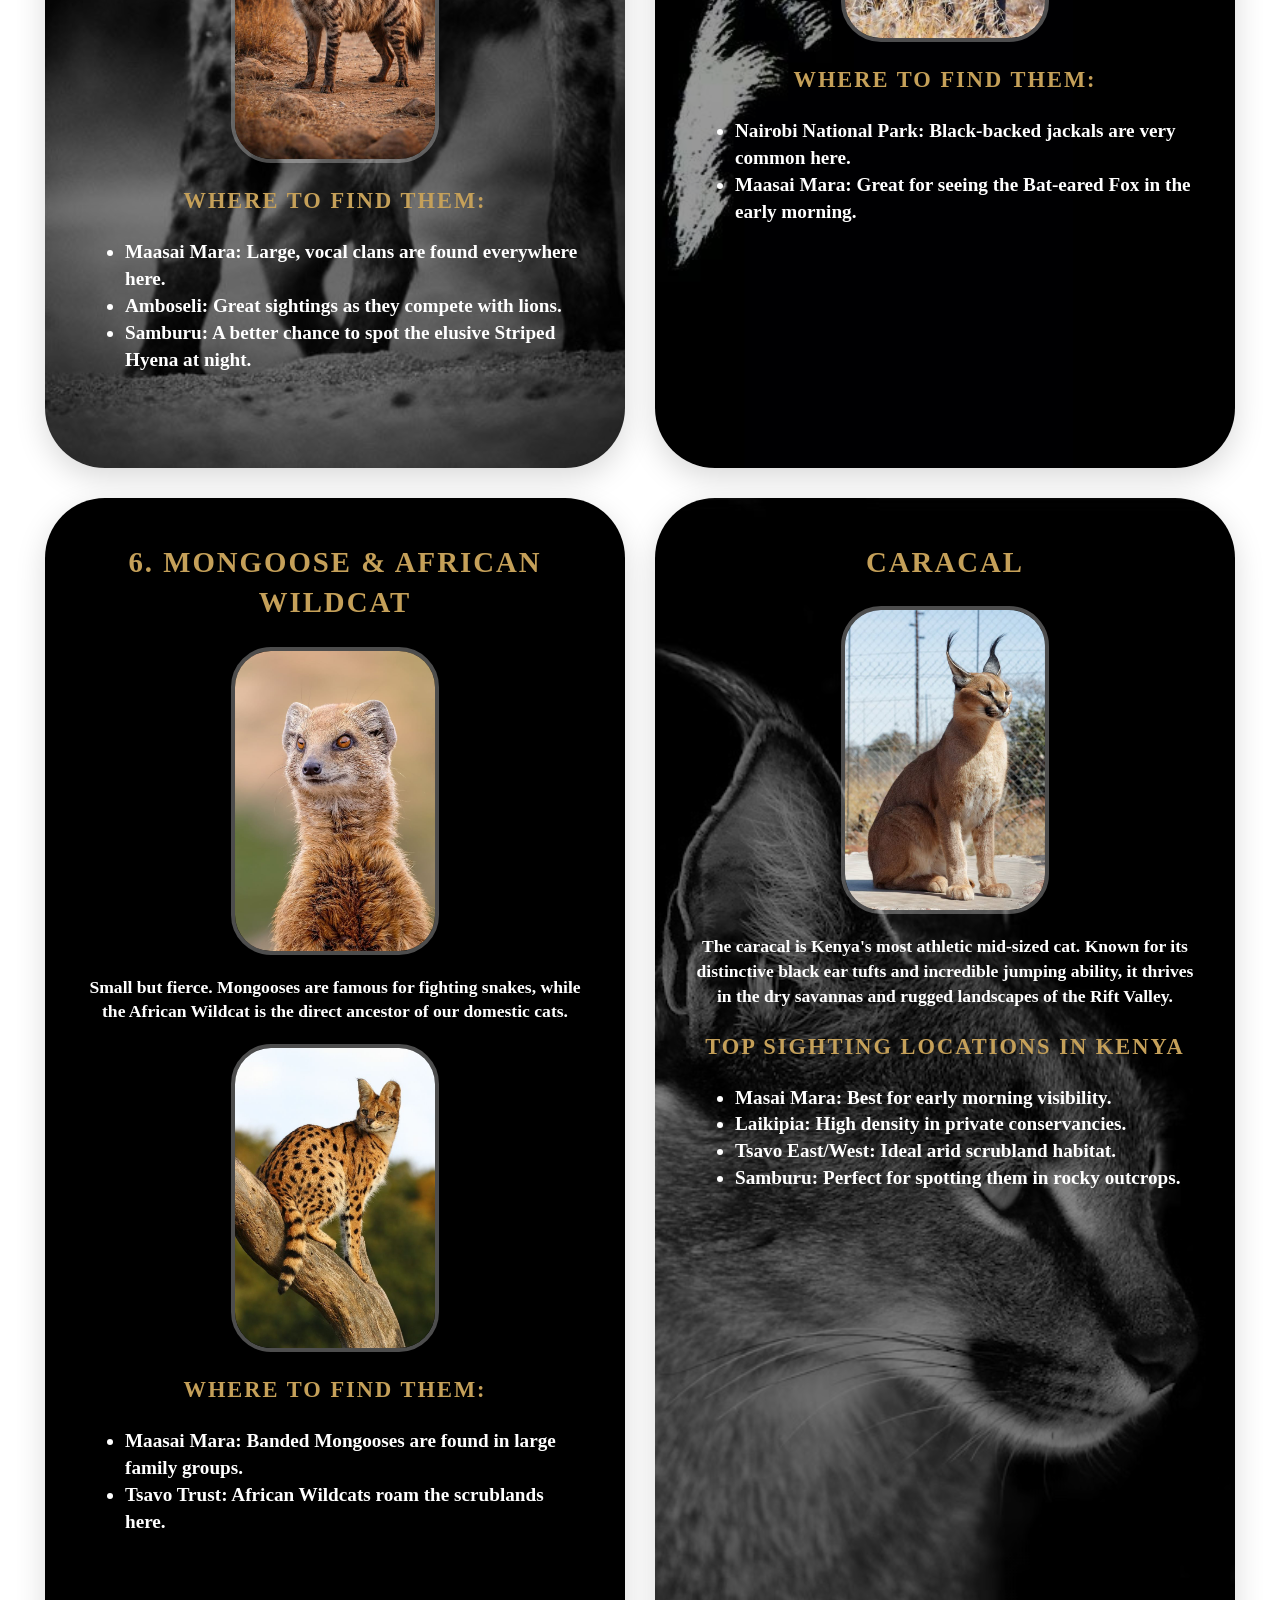
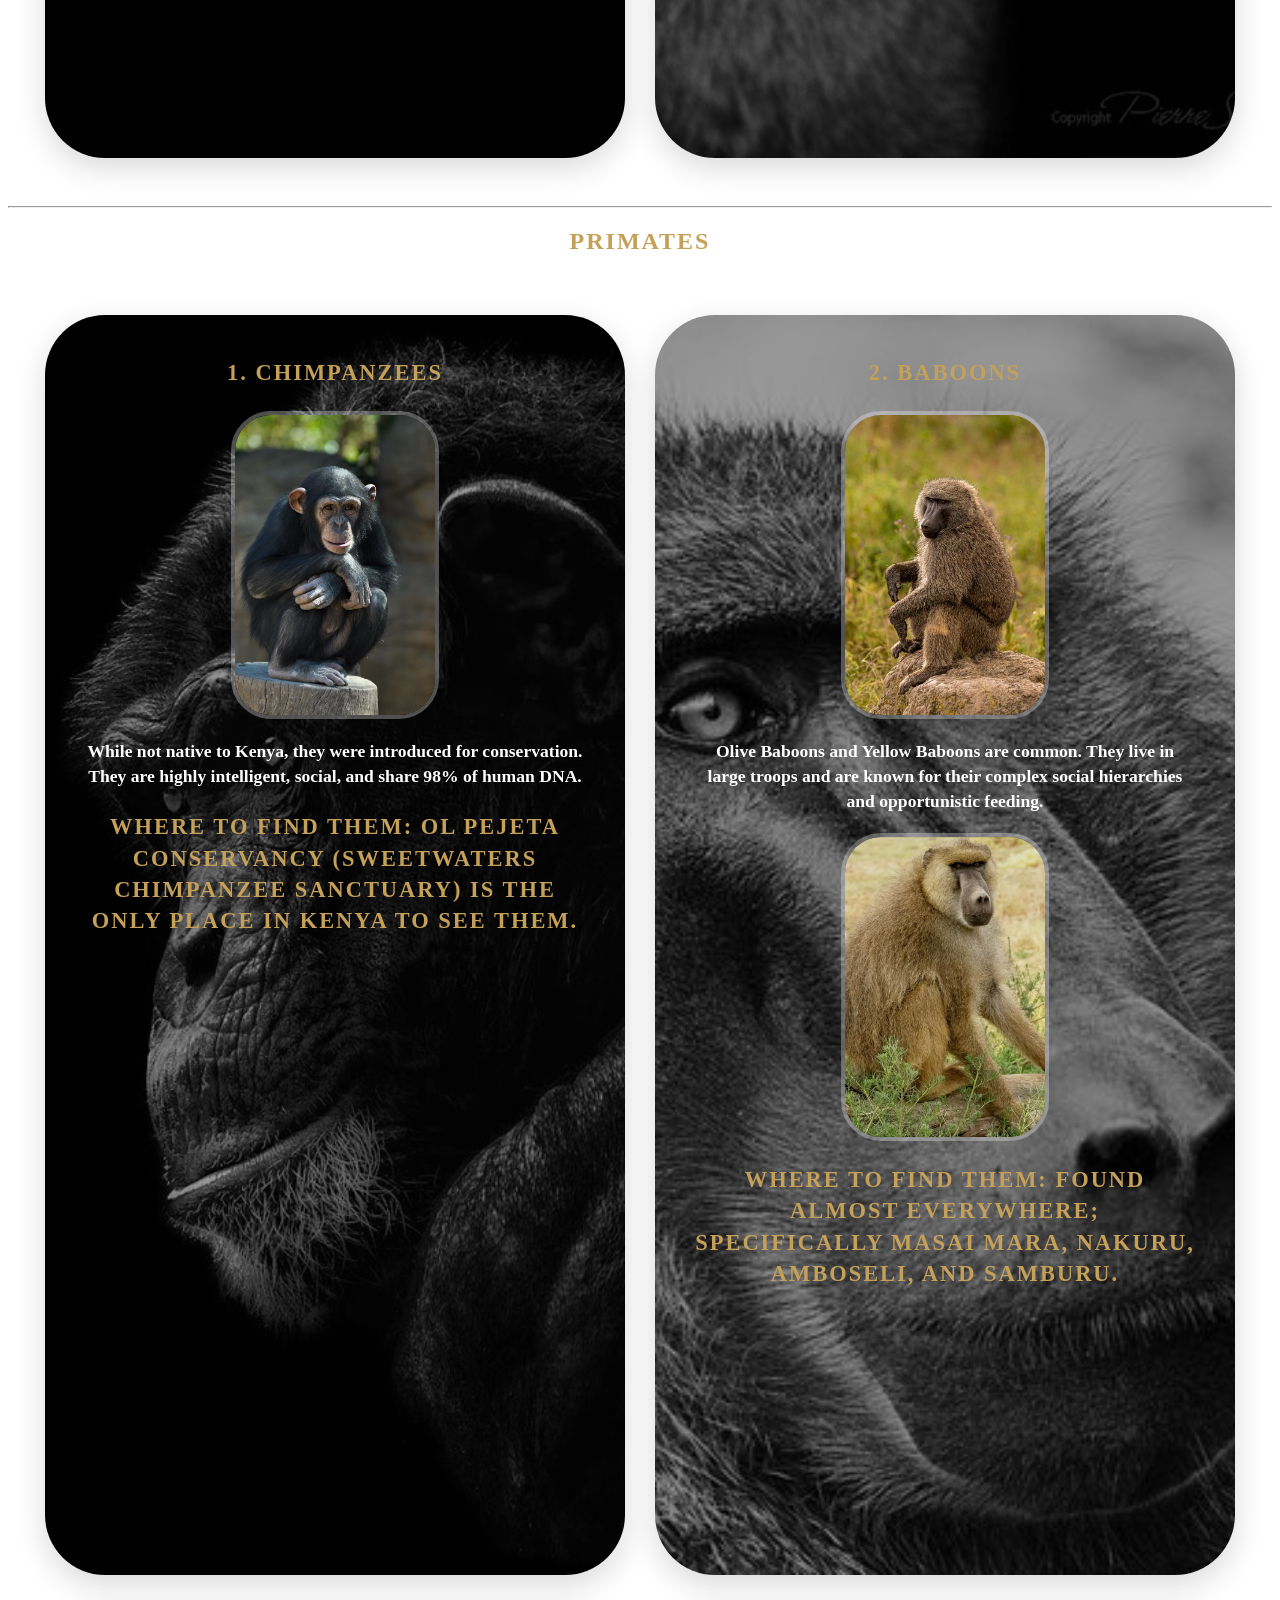
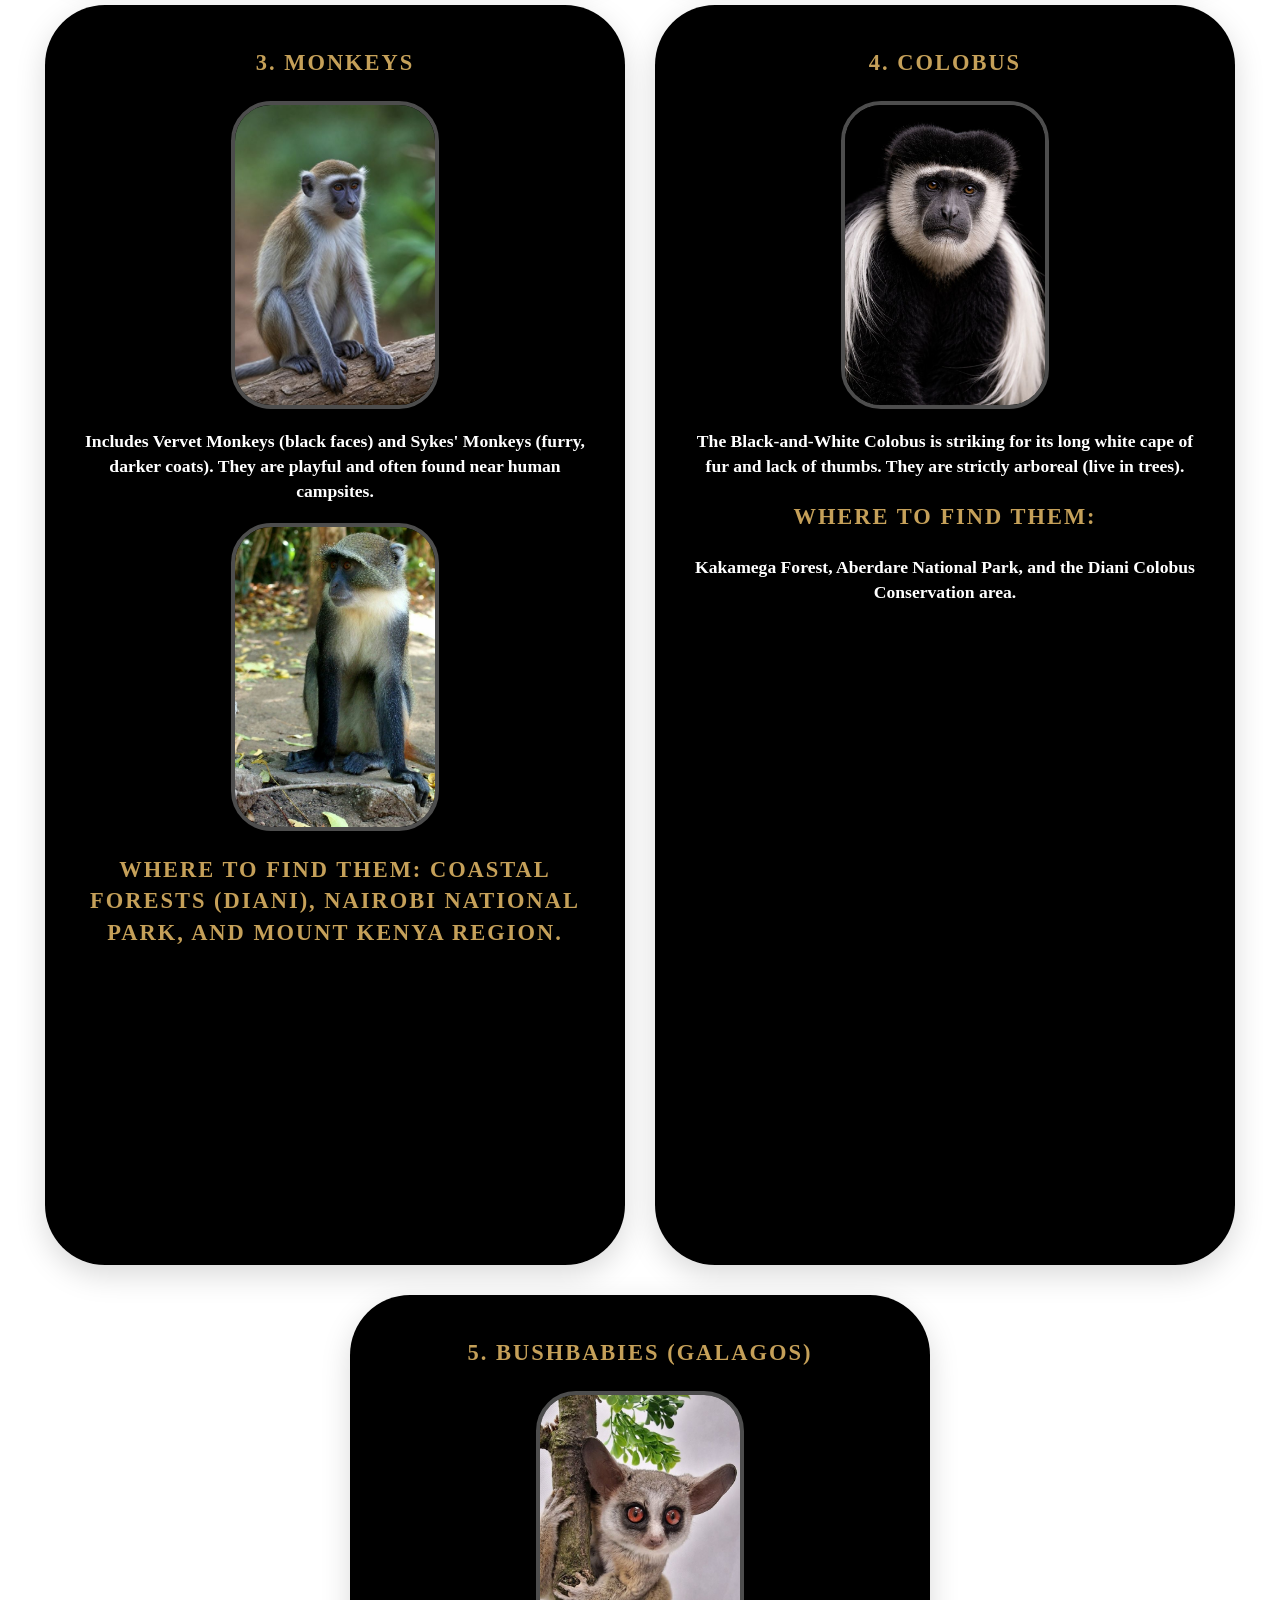
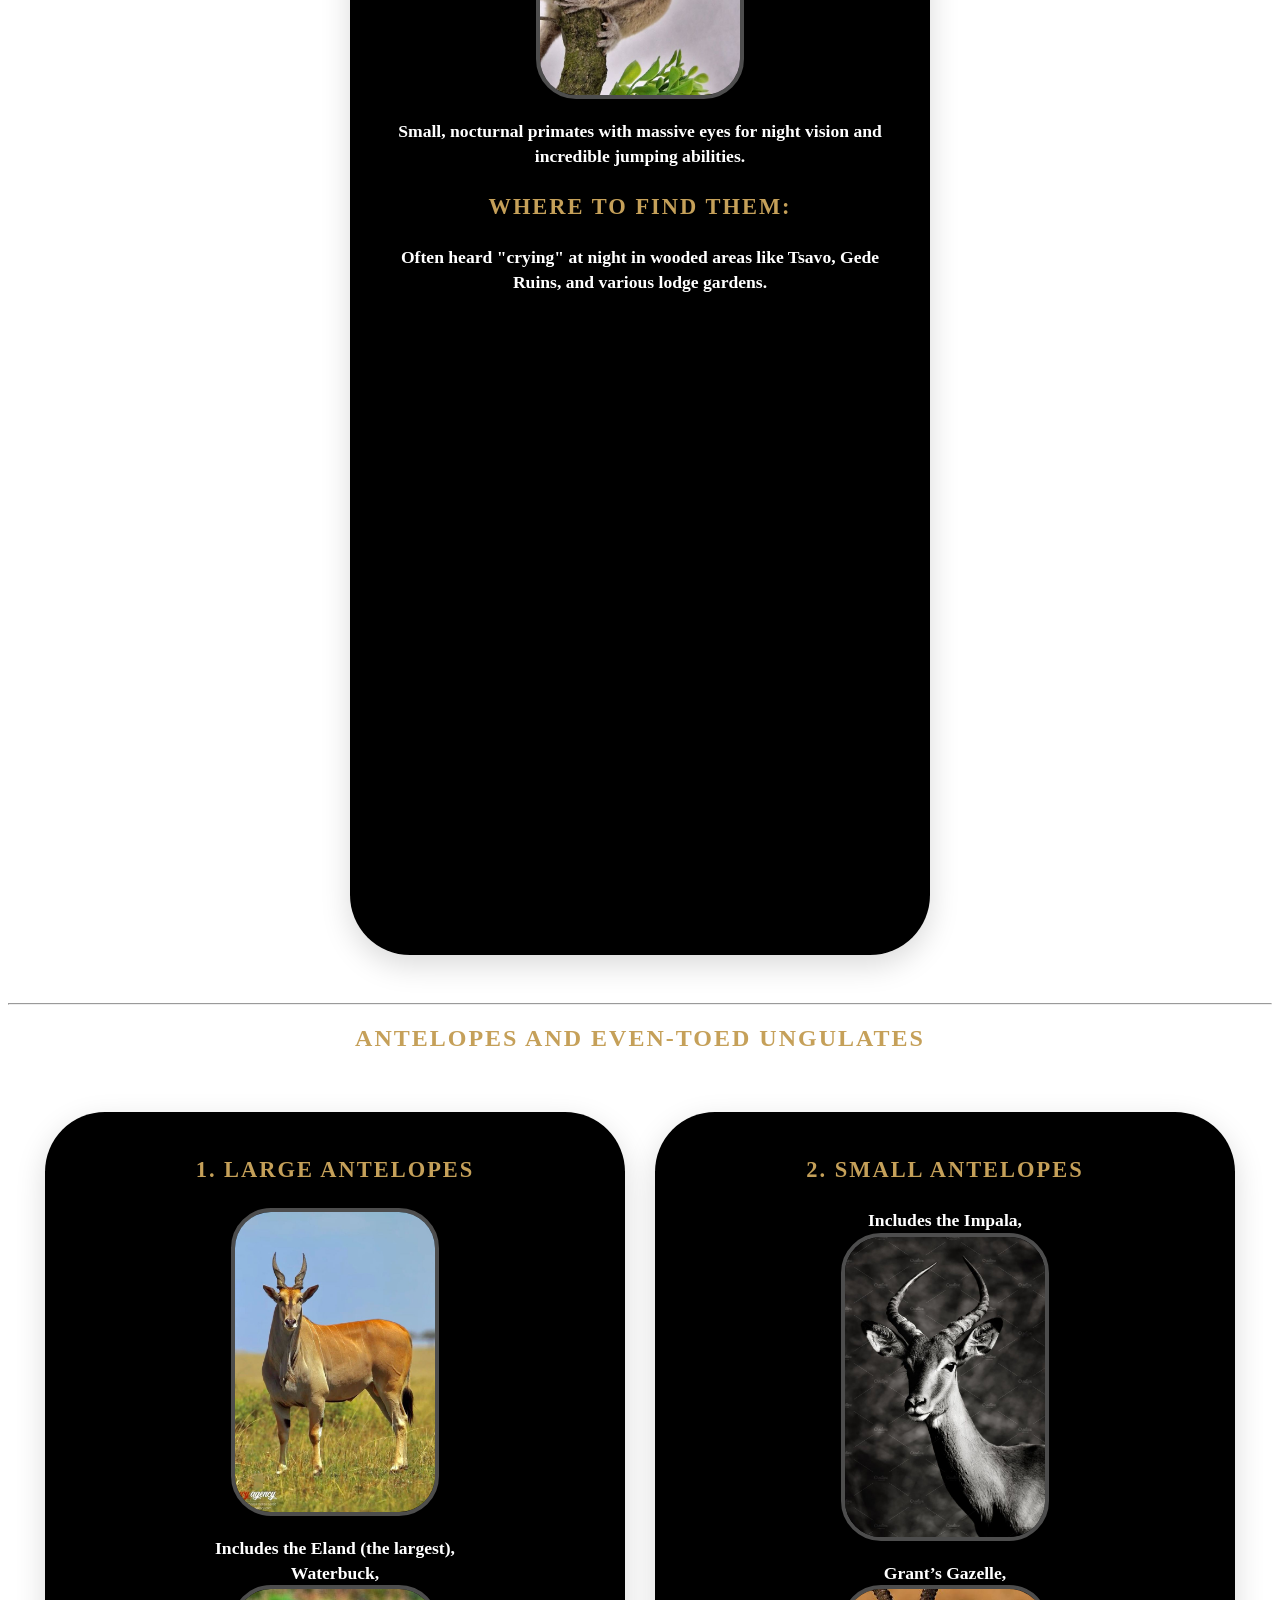
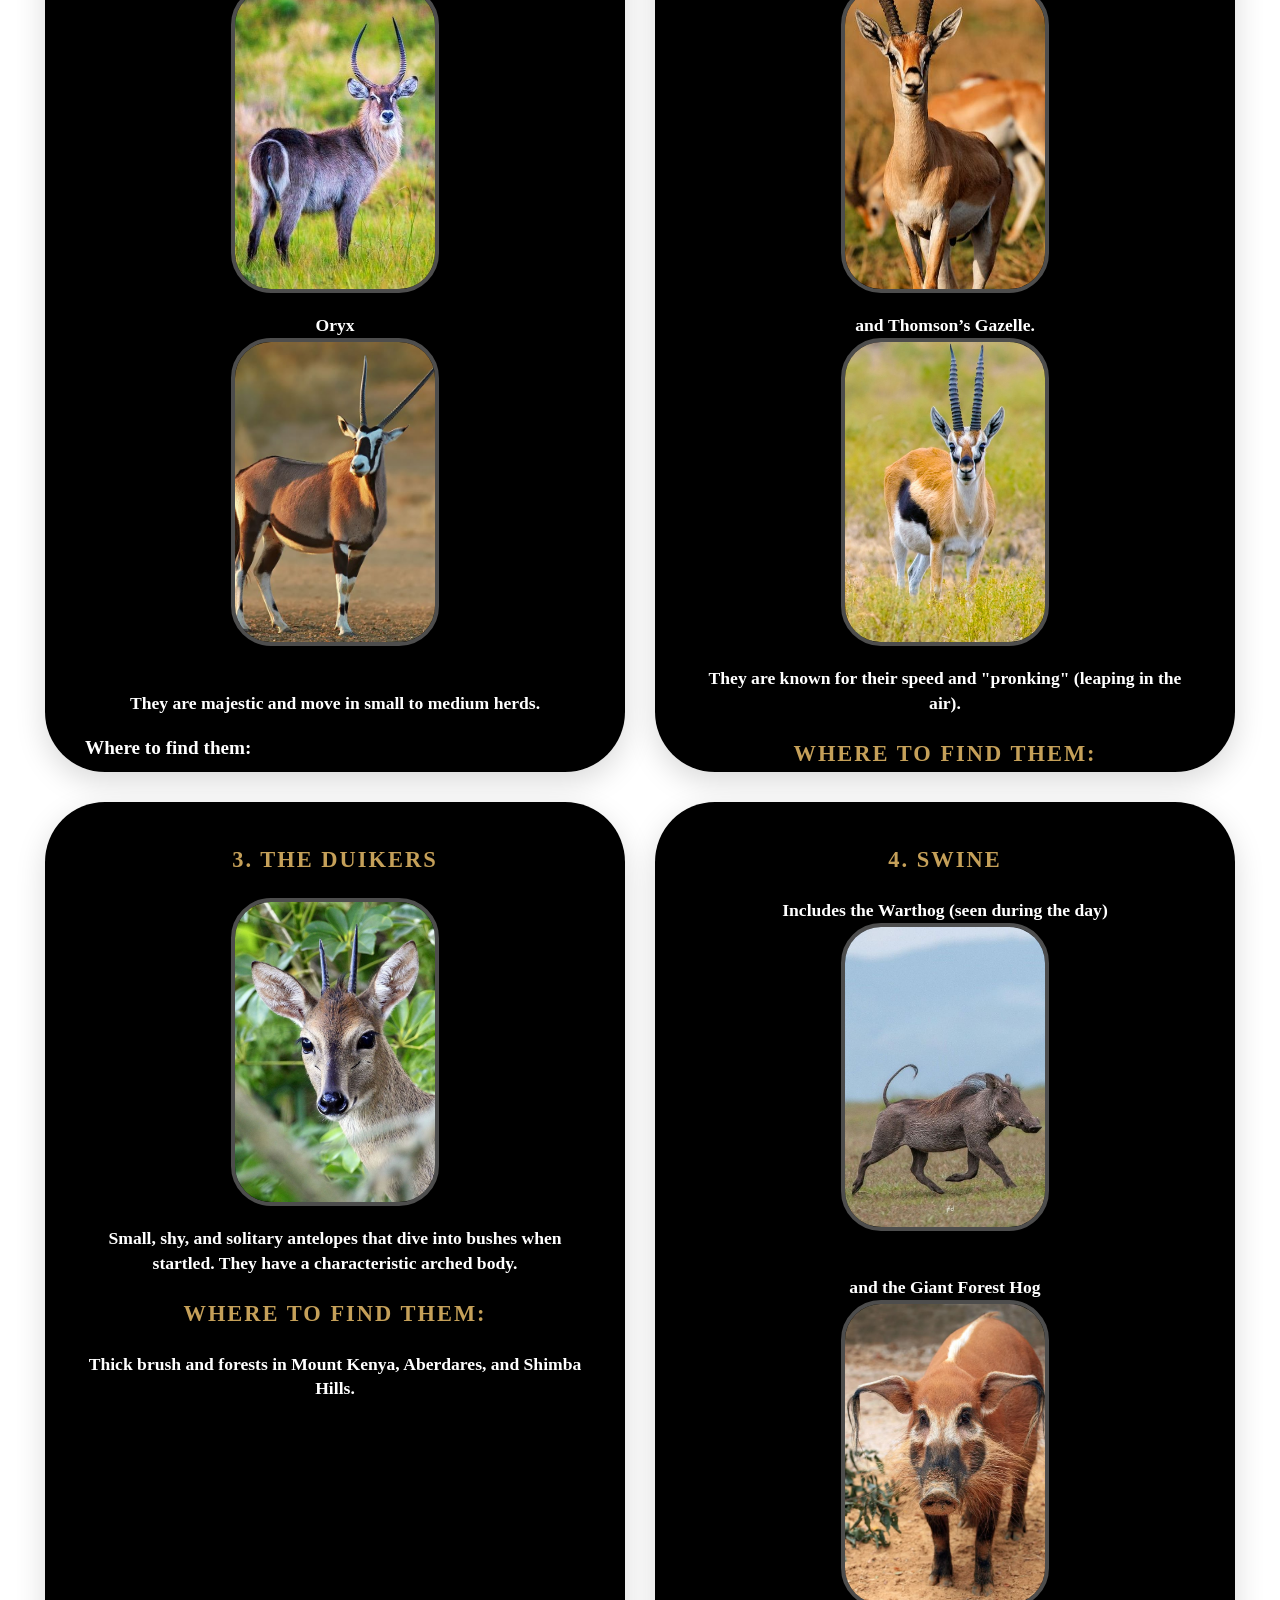
==== commit c0700009: "Enhance navigation and improve layout with CSS updates for better user experience" ====
--- a/about.html
+++ b/about.html
@@ -11,12 +11,12 @@
 <body>
   <header>
     <h1>ANIMAL ORPHANAGE WEBSITE</h1>
-    <nav>
+    <nav class="nav">
       <a href="./home.html">HOME</a>
       <a href="#large herbivore">LARGE HERBIVORES</a>
       <a href="#carnivores">CARNIVORES</a>
       <a href="#primates">PRIMATES</a>
-      <a href=" #antelopes"> ANTELOPES/a>
+      <a href=" #antelopes"> ANTELOPES</a>
         <a href="#elusive"> ELUSIVE MAMMALS</a>
         <a href=""></a>
         <a href=""></a>
@@ -25,8 +25,8 @@
   <section id="ABOUT">
     <div id="large herbivore">
       <h3>THE LARGE HERBIVORES</h3>
-      <ol>
-        <li>Elephant</li>
+      <ol class="ol">
+        <li >Elephant</li>
         <li>Zebra</li>
         <li>Rhino</li>
         <li>Giraffe</li>
@@ -637,7 +637,7 @@
   </section>
 
   <hr />
-  
+
   <h2>ANTELOPES AND EVEN-TOED UNGULATES</h2>
 
   <section id="antelopes">
@@ -694,13 +694,13 @@
         <img src="./A beautiful warthog.jpg" alt="">
         <br>
         and the
-        <strong>Giant Forest Hog</strong> 
+        <strong>Giant Forest Hog</strong>
         <img src="./Red River Hog_Potamochère Roux_Potamochoerus porsus.jpg" alt="">
         or <strong>Bushpig</strong> (more
         elusive).
       </p>
       <h3>Where to find them:</h3>
-       <p>Warthogs are everywhere (Mara/Amboseli); Giant Forest Hogs are found in the Aberdare
+      <p>Warthogs are everywhere (Mara/Amboseli); Giant Forest Hogs are found in the Aberdare
         and Mount Kenya forests.
       </p>
     </div>
@@ -709,79 +709,89 @@
   <hr />
   <h2>ELUSIVE MAMMALS</h2>
   <section id="elusive">
-    <div>
-    <h3>1. Pangolins</h3>
-    <p class="description">
-      The world's most trafficked mammal. Covered in keratin scales, they roll
-      into a ball when threatened. They are extremely rare to spot.
-    </p>
-    <p>
-      <span class="location-tag">Where to find them:</span> Occasionally
-      sighted in the Masai Mara, Sala's Camp area, and the arid North.
-    </p>
-  
-    </div>
-<div>
-    <h3>2. Insectivores</h3>
-    <p class="description">
-      Includes <strong>Elephant Shrews</strong> (Sengi) and
-      <strong>Aardvarks</strong>. These animals are usually nocturnal or very
-      timid.
-    </p>
-    <p>
-      <span class="location-tag">Where to find them:</span> Arabuko Sokoke
-      Forest (Golden-rumped Elephant Shrew) and Tsavo West (Aardvarks).
-    </p>
-</div>
-
-<div>
-    <h3>3. Hyraxes</h3>
-    <p class="description">
-      Small, rodent-like animals that are actually the closest living
-      relatives to the Elephant. Rock Hyraxes and Tree Hyraxes are common.
-    </p>
-    <p>
-      <span class="location-tag">Where to find them:</span> Hell’s Gate
-      National Park (Rock Hyraxes) and the forests of Mount Kenya (Tree
-      Hyraxes).
-    </p>
-</div>
-<div>
-    <h3>4. Rodents</h3>
-    <p class="description">
-      Beyond common rats, this includes the
-      <strong>Crested Porcupine</strong> and the
-      <strong>African Giant Squirrel</strong>.
-    </p>
-    <p>
-      <span class="location-tag">Where to find them:</span> Porcupines are
-      nocturnal nationwide; Giant Squirrels are found in Kakamega Forest.
-    </p>
-</div>
-
-<div>
-    <h3>5. Hares</h3>
-    <p class="description">
-      Specifically the <strong>African Savanna Hare</strong>. They are
-      solitary and nocturnal, often seen in the headlights of safari vehicles.
-    </p>
-    <p>
-      <span class="location-tag">Where to find them:</span> Grassy savannas of
-      Tsavo and the Masai Mara.
-    </p>
-</div>
-
-<div>
-    <h3>6. Bats</h3>
-    <p class="description">
-      Kenya hosts many species, from Fruit Bats to Insect-eating bats. They
-      play a vital role in pollination and pest control.
-    </p>
-    <p>
-      <span class="location-tag">Where to find them:</span> Suswa Caves, Kitum
-      Cave (Mount Elgon), and the coastal Gede Ruins.
-    </p>
-</div>
+    <div class="pango" >
+      <h3>1. Pangolins</h3>
+      <img src="./Ground Pangolin.jpg" alt="">
+      <p>
+        The world's most trafficked mammal. Covered in keratin scales, they roll
+        into a ball when threatened. They are extremely rare to spot.
+      </p>
+      <h3>Where to find them:</h3>
+      <p> Occasionally sighted in the Masai Mara, Sala's Camp area, and the arid North.
+      </p>
+
+    </div>
+    <div class="inse">
+      <h3>2. Insectivores</h3>
+      <p>
+        
+        Includes <strong>Elephant Shrews</strong> 
+        <img src="./The elephant shrew is neither an elephant nor a shrew_ It can run up to 18 miles per hour_.jpg" alt="">
+        (Sengi) and
+        <strong>Aardvarks</strong>.
+        <img src="./26 - Aardvark.jpg" alt="">
+        
+        These animals are usually nocturnal or very
+        timid.
+      </p>
+      <h3>Where to find them:</h3>  <p>Arabuko Sokoke
+        Forest (Golden-rumped Elephant Shrew) and Tsavo West (Aardvarks).
+      </p>
+    </div>
+
+    <div class="hy">
+      <h3>3. Hyraxes</h3>
+      <img src="./download (30).jpg" alt="">
+      <p>
+        Small, rodent-like animals that are actually the closest living
+        relatives to the Elephant. Rock Hyraxes and Tree Hyraxes are common.
+      </p>
+      <p>
+        <span class="location-tag">Where to find them:</span> Hell’s Gate
+        National Park (Rock Hyraxes) and the forests of Mount Kenya (Tree
+        Hyraxes).
+      </p>
+    </div>
+    <div class="rode">
+      <h3>4. Rodents</h3>
+      <p>
+        Beyond common rats, this includes the
+        <strong>Crested Porcupine</strong> 
+        <img src="./Indian Porcupine_Porc-Épic de l'Inde_Hystrix indica.jpg" alt="">
+        and the
+        <strong>African Giant Squirrel</strong>.
+        <img src="./Indian Giant Squirrel.jpg" alt="">
+      </p>
+      <h3>Where to find them:</h3>
+      <p>Porcupines are
+        nocturnal nationwide; Giant Squirrels are found in Kakamega Forest.
+      </p>
+    </div>
+
+    <div class="hare">
+      <h3>5. Hares</h3>
+      <img src="./download (31).jpg" alt="">
+      <p class="description">
+        Specifically the <strong>African Savanna Hare</strong>. They are
+        solitary and nocturnal, often seen in the headlights of safari vehicles.
+      </p>
+      <h3>Where to find them:</h3>
+       <p>Grassy savannas of Tsavo and the Masai Mara.
+      </p>
+    </div>
+
+    <div class="bat">
+      <h3>6. Bats</h3>
+      <img src="./Bat with Big Eyes.jpg" alt="">
+      <p >
+        Kenya hosts many species, from Fruit Bats to Insect-eating bats. They
+        play a vital role in pollination and pest control.
+      </p>
+      <p>
+        <span class="location-tag">Where to find them:</span> Suswa Caves, Kitum
+        Cave (Mount Elgon), and the coastal Gede Ruins.
+      </p>
+    </div>
   </section>
 </body>
 
--- a/style.css
+++ b/style.css
@@ -12,446 +12,526 @@
     color:blanchedalmond;
 
 }
-header{
-    background-color: #c2b673;
-}
+header {
+    background: linear-gradient(#99580399, #df990299);
+    background-size: cover;
+    background-position: center;
+    color: white;
+    text-align: center;
+    padding: 60px 50px;
+    text-decoration: none;
+}
+
+.nav {
+    background: var(--safari-green);
+    padding: 50px 0;
+    position: sticky;
+    top: 0;
+    z-index: 1000;
+    box-shadow: 0 4px 10px rgba(0, 0, 0, 0.2);
+}
+
+.nav-links a {
+    color: white;
+    text-decoration: none;
+    margin: 0 15px;
+    font-weight: 600;
+    font-size: 0.9rem;
+    transition: color 0.3s;
+}
+
+.nav-links a:hover {
+    color: var(--savannah-gold);
+}
+
+:root {
+    --forest-green: #2d3a1a;
+    --savannah-gold: #c5a059;
+    --earth-brown: #5c4033;
+    --sunset-orange: #fb8c00;
+    --off-white: #fdfbf7;
+    --shadow: 0 10px 30px rgba(0, 0, 0, 0.15);
+    --transition: all 0.4s cubic-bezier(0.165, 0.84, 0.44, 1);
+}
+
+/* ANIMATIONS --- */
+@keyframes fadeInUp {
+    from {
+        opacity: 0;
+        transform: translateY(30px);
+    }
+
+    to {
+        opacity: 1;
+        transform: translateY(0);
+    }
+}
+
+
+.box1 {
+    background-color: #9c7b53;
+    height: auto;
+    min-height: 600px;
+    width: 90%;
+    max-width: 600px;
+    border-radius: 100px;
+    margin: 40px auto;
+    padding: 40px;
+    box-shadow: var(--shadow);
+    animation: fadeInUp 1s ease-out;
+    text-align: center;
+}
+
 .box1 img {
-   height:500px;
-   width:300px;
-   border-radius: 100px;
-   padding-left: 100px;
-
-}
-p { text-align: center;
-    font-size:large;
-    font-family: 'Segoe UI', Tahoma, Geneva, Verdana, sans-serif;
-}
-h2{
+    height: auto;
+    width: 80%;
+    max-width: 300px;
+    border-radius: 50px;
+    margin: 20px 0;
+    
+}
+
+/* --- 4. ANIMAL CONTAINER GRID --- */
+.animals,
+#carnivores,
+#primates,
+#antelopes,
+#elusive 
+{
+    display: flex;
+    gap: 30px;
+    align-items: stretch;
+    justify-content: center;
+    flex-wrap: wrap;
+    padding: 40px 20px;
+}
+
+.elephant,
+.zebra,
+.rhino,
+.giraffe,
+.hippo,
+.buffalo,
+.lion,
+.leo,
+.wilddog,
+.cheet,
+.hyena,
+.jack,
+.mongoose,
+.caracal,
+.chimp,
+.baboon,
+.monkey,
+.colo,
+.bush,
+.ante,
+.duiker,
+.swine,
+.pango,
+.inse,
+.hy,
+.rode,
+.hare,
+.bat
+{
+    height: 1200px;
+    width: 100%;
+    max-width: 500px;
+    color: #fff;
+    border-radius: 60px;
+    font-size: larger;
+    line-height: 1.4;
+    padding: 40px;
+    background-size: cover;
+    background-position: center;
+    background-repeat: no-repeat;
+    position: relative;
+    overflow: hidden;
+    transition: var(--transition);
+    box-shadow: var(--shadow);
+    /* Dark overlay so text is readable over images */
+    background-blend-mode: multiply;
+    background-color: rgba(0, 0, 0, 0.4);
+}
+
+/* Hover Animation */
+.elephant:hover,
+.zebra:hover,
+.rhino:hover,
+.giraffe:hover,
+.hippo:hover,
+.buffalo:hover,
+.lion:hover,
+.leo:hover,
+.wilddog:hover,
+.cheet:hover,
+.hyena:hover,
+.jack:hover,
+.mongoose:hover,
+.caracal:hover,
+.chimp:hover,
+.baboon:hover,
+.monkey:hover,
+.colo:hover,
+.bush:hover,
+.ante:hover,
+.duiker:hover,
+.swine:hover,
+.pango:hover,
+.inse:hover,
+.hy:hover,
+.rode:hover,
+.hare:hover,
+.bat:hover
+{
+    transform: translateY(-15px) scale(1.02);
+    background-color: rgba(0, 0, 0, 0.2);
+    /* Brightens on hover */
+    box-shadow: 0 20px 40px rgba(0, 0, 0, 0.3);
+}
+
+/* Inner Images within Cards */
+.elephant img,
+.zebra img,
+.rhino img,
+.giraffe img,
+.hippo img,
+.buffalo img,
+.lion img,
+.leo img,
+.wilddog img,
+.cheet img,
+.hyena img,
+.jack img,
+.mongoose img,
+.caracal img,
+.chimp img,
+.baboon img,
+.monkey img,
+.colo img,
+.bush img,
+.ante img,
+.duiker img,
+.swine img,
+.pango img,
+.inse img,
+.hy img,
+.rode img,
+.hare img,
+.bat img
+{
+    height: 300px;
+    width: 200px;
+    object-fit: cover;
+    border-radius: 40px;
+    display: block;
+    margin: 0 auto 20px auto;
+    transition: var(--transition);
+    border: 4px solid rgba(255, 255, 255, 0.3);
+}
+
+/* Specific background-images  */
+.elephant {
+    background-image: url(./Elephant.jpg);
+}
+
+.zebra {
+    background-image: url(./01\ Zebra\ 4.jpg);
+    padding-top: 20px;
+}
+
+.rhino {
+    background-image: url(./download\ \(7\).jpg);
+    padding-top: 20px;
+}
+
+.giraffe {
+    background-image: url(./giraffe.jpg);
+    padding-top: 20px;
+}
+
+.hippo {
+    background-image: url(./download\ \(13\).jpg);
+    font-weight: 800;
+    padding-top: 20px;
+}
+
+.buffalo {
+    background-image: url(./Cape\ Buffalo.jpg);
+    font-weight: 800;
+    padding-top: 20px;
+}
+
+.lion {
+    background-image: url(./download\ \(15\).jpg);
+    font-weight: 800;
+    padding-top: 20px;
+}
+
+.leo {
+    background-image: url(./download\ \(18\).jpg);
+    font-weight: 800;
+    padding-top: 20px;
+}
+
+.wilddog {
+    background-image: url(./download\ \(19\).jpg);
+    font-weight: 800;
+    padding-top: 20px;
+}
+
+.cheet {
+    background-image: url(./download\ \(20\).jpg);
+    font-weight: 800;
+    padding-top: 20px;
+}
+
+.hyena {
+  
+    padding-top: 20px;
+    background-image: url(./download\ \(22\).jpg);
+    font-weight: 800;
+
+}
+
+
+
+.jack {
+  
+    padding-top: 20px;
+    background-image: url(./♡.jpg);
+    font-weight: 800;
+
+}
+
+.mongoose {
+    padding-top: 20px;
+    background-image: url(./download\ \(25\).jpg);
+    font-weight: 800;
+
+}
+
+
+.caracal {
+    
+    padding-top: 20px;
+    background-image: url(./Caracal\ \(2\).jpg);
+    font-weight: 800;
+
+}
+.chimp {
+   
+    padding-top: 20px;
+    background-image: url(./download\ \(26\).jpg);
+    font-weight: 800;
+
+}
+
+.baboon {
+    
+    padding-top: 20px;
+    background-image: url(./safari_1901-266bw_jpg.jpg);
+    font-weight: 800;
+
+}
+
+.monkey {
+    
+    padding-top: 20px;
+    background-image: url(./download\ \(25\).jpg);
+    font-weight: 800;
+
+}
+
+.colo {
+   
+    padding-top: 20px;
+    background-image: url(./download\ \(25\).jpg);
+    font-weight: 800;
+
+}
+
+.bush {
+   
+    padding-top: 20px;
+    background-image: url(./download\ \(25\).jpg);
+    font-weight: 800;
+
+}
+
+.ante {
+   
+    padding-top: 20px;
+    background-image: url(./download\ \(25\).jpg);
+    font-weight: 800;
+
+}
+
+
+.duiker {
+    
+    padding-top: 20px;
+    background-image: url(./download\ \(25\).jpg);
+    font-weight: 800;
+
+}
+
+
+.swine {
+   
+    padding-top: 20px;
+    background-image: url(./download\ \(25\).jpg);
+    font-weight: 800;
+
+}
+
+
+
+
+.pango {
+   
+    padding-top: 20px;
+    background-image: url(./download\ \(25\).jpg);
+    font-weight: 800;
+
+}
+
+
+
+.inse {
+    
+    padding-top: 20px;
+    background-image: url(./download\ \(25\).jpg);
+    font-weight: 800;
+
+}
+
+
+.hy {
+    
+    padding-top: 20px;
+    background-image: url(./download\ \(25\).jpg);
+    font-weight: 800;
+
+}
+
+
+.rode {
+    
+    padding-top: 20px;
+    background-image: url(./download\ \(25\).jpg);
+    font-weight: 800;
+
+}
+
+.hare {
+    
+    padding-top: 20px;
+    background-image: url(./download\ \(25\).jpg);
+    font-weight: 800;
+
+}
+
+.bat {
+   
+    padding-top: 20px;
+    background-image: url(./download\ \(32\).jpg);
+    font-weight: 800;
+
+}
+
+/* --- 6. TEXT STYLING --- */
+p {
     text-align: center;
-    font-family: 'Segoe UI', Tahoma, Geneva, Verdana, sans-serif;
-    
-}
+    font-size: 1.1rem;
+    margin-bottom: 20px;
+}
+
+h2,
 h3 {
     text-align: center;
-    font-family: 'Segoe UI', Tahoma, Geneva, Verdana, sans-serif;
-
-}
-.elephant{
-    height:1200px;
-    width: 500px;
-    color:burlywood;
-    border-radius: 100px;
-    font-size: larger;
-    line-height: 120%;
-    background-image:url(./Elephant.jpg);
-
-
-
-}
-.elephant img {
-    height: 300px;
-        width: 300px;
-        padding-left: 100px;
-}
-.zebra{
-    height: 1200px;
-    width: 500px;
-    color:burlywood;
-    border-radius: 100px;
-    font-size: larger;
-    line-height: 100%;
-    padding-top: 20px;
-    background-image: url(./01\ Zebra\ 4.jpg);
-
-
-}
-
-.zebra img {
-    height: 300px;
-    width: 300px;
-    padding-left: 100px;
-}
-.animals {
-    display: flex;
-    gap: 10px;
-    align-items: flex-start;
-    justify-content: center;
-    flex-wrap: wrap;
-}
-.rhino{
-    height: 1200px;
-        width: 500px;
-        color:burlywood;
-        border-radius: 100px;
-        font-size: larger;
-        line-height: 100%;
-        padding-top: 20px;
-        background-image:url(./download\ \(7\).jpg);
-}
-.rhino img {
-    height: 300px;
-    width: 300px;
-    padding-left: 100px;
-}
-.giraffe {
-    height: 1200px;
-    width: 500px;
-    color:burlywood;
-    border-radius: 100px;
-    font-size: larger;
-    line-height: 100%;
-    padding-top: 20px;
-    background-image: url(./giraffe.jpg);
-}
-
-.giraffe img {
-    height: 250px;
-    width: 300px;
-    padding-left: 100px;
-} 
-
-.hippo {
-    height: 1200px;
-    width: 500px;
-    color:burlywood;
-    border-radius: 100px;
-    font-size: larger;
-    line-height: 100%;
-    padding-top: 20px;
-    background-image: url(./download\ \(13\).jpg);
-    font-weight: 800;
-}
-
-.hippo img {
-    height: 350px;
-    width: 300px;
-    padding-left: 100px;
-} 
-
-.buffalo {
-    height: 1200px;
-    width: 500px;
-    color:burlywood;
-    border-radius: 100px;
-    font-size: larger;
-    line-height: 100%;
-    padding-top: 20px;
-    background-image: url(./Cape\ Buffalo.jpg);
-    font-weight: 800;
-}
-
-.buffalo img {
-    height: 350px;
-    width: 300px;
-    padding-left: 100px;
-} 
-
-.lion {
-    height: 1200px;
-    width: 500px;
-    color:burlywood;
-    border-radius: 100px;
-    font-size: larger;
-    line-height: 100%;
-    padding-top: 20px;
-    background-image: url(./download\ \(15\).jpg);
-    font-weight: 800;
-}
-
-.lion img {
-    height: 350px;
-    width: 300px;
-    padding-left: 100px;
-} 
-.leo {
-    height: 1200px;
-    width: 500px;
-    color:burlywood;
-    border-radius: 100px;
-    font-size: larger;
-    line-height: 100%;
-    padding-top: 20px;
-    background-image: url(./download\ \(18\).jpg);
-    font-weight: 800;
-}
-
-.leo img {
-    height: 350px;
-    width: 300px;
-    padding-left: 100px;
-} 
-.wilddog {
-    height: 1200px;
-    width: 500px;
-    color:burlywood;
-    border-radius: 100px;
-    font-size: larger;
-    line-height: 100%;
-    padding-top: 20px;
-    background-image: url(./download\ \(19\).jpg);
-    font-weight: 800;
-
-}
-
-.wilddog img {
-    height: 350px;
-    width: 300px;
-    padding-left: 100px;
-} 
-.cheet{
-    height: 1200px;
-    width: 500px;
-    color:burlywood;
-    border-radius: 100px;
-    font-size: larger;
-    line-height: 100%;
-    padding-top: 20px;
-    background-image: url(./download\ \(20\).jpg);
-    font-weight: 800;
-
-}
-
-.cheet img {
-    height: 350px;
-    width: 300px;
-    padding-left: 100px;
-} 
-#carnivores{
-    display: flex;
-        gap: 10px;
-        align-items: flex-start;
-        justify-content: center;
-        flex-wrap: wrap;
-}
-.hyena {
-    height: 1200px;
-    width: 500px;
-    color: burlywood;
-    border-radius: 100px;
-    font-size: larger;
-    line-height: 100%;
-    padding-top: 20px;
-    background-image: url(./download\ \(22\).jpg);
-    font-weight: 800;
-
-}
-
-.hyena img {
-    height: 350px;
-    width: 300px;
-    padding-left: 100px;
-}
-.jack {
-    height: 1200px;
-    width: 500px;
-    color: burlywood;
-    border-radius: 100px;
-    font-size: larger;
-    line-height: 100%;
-    padding-top: 20px;
-    background-image: url(./♡.jpg);
-    font-weight: 800;
-
-}
-
-.jack img {
-    height: 350px;
-    width: 300px;
-    padding-left: 100px;
-}
-.mongoose {
-    height: 1200px;
-    width: 500px;
-    color: burlywood;
-    border-radius: 100px;
-    font-size: larger;
-    line-height: 100%;
-    padding-top: 20px;
-    background-image: url(./download\ \(25\).jpg);
-    font-weight: 800;
-
-}
-
-.mongoose img {
-    height: 350px;
-    width: 300px;
-    padding-left: 100px;
-}
-.caracal {
-    height: 1200px;
-    width: 500px;
-    color: burlywood;
-    border-radius: 100px;
-    font-size: larger;
-    line-height: 100%;
-    padding-top: 20px;
-    background-image: url(./Caracal\ \(2\).jpg);
-    font-weight: 800;
-
-}
-
-.caracal img {
-    height: 350px;
-    width: 300px;
-    padding-left: 100px;
-}
-.chimp {
-    height: 1000px;
-    width: 500px;
-    color: burlywood;
-    border-radius: 100px;
-    font-size: larger;
-    line-height: 100%;
-    padding-top: 20px;
-    background-image: url(./download\ \(26\).jpg);
-    font-weight: 800;
-
-}
-
-.chimp img {
-    height: 350px;
-    width: 300px;
-    padding-left: 100px;
-}
-.baboon{
-    height: 1000px;
-    width: 500px;
-    color: burlywood;
-    border-radius: 100px;
-    font-size: larger;
-    line-height: 100%;
-    padding-top: 20px;
-    background-image: url(./safari_1901-266bw_jpg.jpg);
-    font-weight: 800;
-
-}
-
-.baboon img {
-    height: 350px;
-    width: 300px;
-    padding-left: 100px;
-}
-.monkey {
-    height: 1000px;
-    width: 500px;
-    color: burlywood;
-    border-radius: 100px;
-    font-size: larger;
-    line-height: 100%;
-    padding-top: 20px;
-    background-image: url(./download\ \(25\).jpg);
-    font-weight: 800;
-
-}
-
-.monkey img {
-    height: 350px;
-    width: 300px;
-    padding-left: 100px;
-}
-
-.colo {
-    height: 1000px;
-    width: 500px;
-    color: burlywood;
-    border-radius: 100px;
-    font-size: larger;
-    line-height: 100%;
-    padding-top: 20px;
-    background-image: url(./download\ \(25\).jpg);
-    font-weight: 800;
-
-}
-
-.colo img {
-    height: 350px;
-    width: 300px;
-    padding-left: 100px;
-}
-.bush {
-    height: 1000px;
-    width: 500px;
-    color: burlywood;
-    border-radius: 100px;
-    font-size: larger;
-    line-height: 100%;
-    padding-top: 20px;
-    background-image: url(./download\ \(25\).jpg);
-    font-weight: 800;
-
-}
-
-.bush img {
-    height: 350px;
-    width: 300px;
-    padding-left: 100px;
-}
-
-#primates{
-    display: flex;
-        gap: 10px;
-        align-items: flex-start;
-        justify-content: center;
-        flex-wrap: wrap;
-}
-.ante {
-    height: 1200px;
-    width: 500px;
-    color: burlywood;
-    border-radius: 100px;
-    font-size: larger;
-    line-height: 100%;
-    padding-top: 20px;
-    background-image: url(./download\ \(25\).jpg);
-    font-weight: 800;
-
-}
-
-.ante img {
-    height: 250px;
-    width: 200px;
-    padding-left: 100px;
-}
-.duiker {
-    height: 900px;
-    width: 500px;
-    color: burlywood;
-    border-radius: 100px;
-    font-size: larger;
-    line-height: 100%;
-    padding-top: 20px;
-    background-image: url(./download\ \(25\).jpg);
-    font-weight: 800;
-
-}
-
-.duiker img {
-    height: 250px;
-    width: 200px;
-    padding-left: 100px;
-}
-.swine {
-    height: 1200px;
-    width: 500px;
-    color: burlywood;
-    border-radius: 100px;
-    font-size: larger;
-    line-height: 100%;
-    padding-top: 20px;
-    background-image: url(./download\ \(25\).jpg);
-    font-weight: 800;
-
-}
-
-.swine img {
-    height: 250px;
-    width: 200px;
-    padding-left: 100px;
-}
-#antelopes{
-    display: flex;
-    gap: 10px;
-    align-items: flex-start;
-    justify-content: center;
-    flex-wrap: wrap;
-}+    color: var(--savannah-gold);
+    text-transform: uppercase;
+    letter-spacing: 2px;
+}
+
+/* --- 7. RESPONSIVENESS --- */
+@media (max-width: 768px) {
+
+    .box1,
+    .elephant,
+    .zebra,
+    .rhino,
+    .giraffe,
+    .hippo,
+    .buffalo,
+    .lion,
+    .leo,
+    .wilddog,
+    .cheet,
+    .hyena,
+    .jack,
+    .mongoose,
+    .caracal,
+    .chimp,
+    .baboon,
+    .monkey,
+    .colo,
+    .bush,
+    .ante,
+    .duiker,
+    .swine,
+    .pango,
+    .inse,
+    .hy,
+    .rode,
+    .hare,
+    .bat 
+    {
+        width: 95%;
+        height: auto;
+        /* Let content set height on mobile */
+        border-radius: 40px;
+        padding: 30px 15px;
+    }
+
+    .box1 img,
+    .elephant img,
+    .zebra img,
+    .rhino img,
+    .giraffe img,
+    .hippo img,
+    .buffalo img,
+    .lion img,
+    .leo img,
+    .wilddog img,
+    .cheet img,
+    .hyena img,
+    .jack img,
+    .mongoose img,
+    .caracal img,
+    .chimp img,
+    .baboon img,
+    .monkey img,
+    .colo img,
+    .bush img,
+    .ante img,
+    .duiker img,
+    .swine img,
+    .pango img,
+    .inse img,
+    .hy img,
+    .rode img,
+    .hare img,
+    .bat img {
+        width: 100%;
+        max-width: 250px;
+        padding-left: 0;
+        /* Resetting your original padding-left */
+    }
+
+    h1 {
+        font-size: 2rem;
+    }
+}
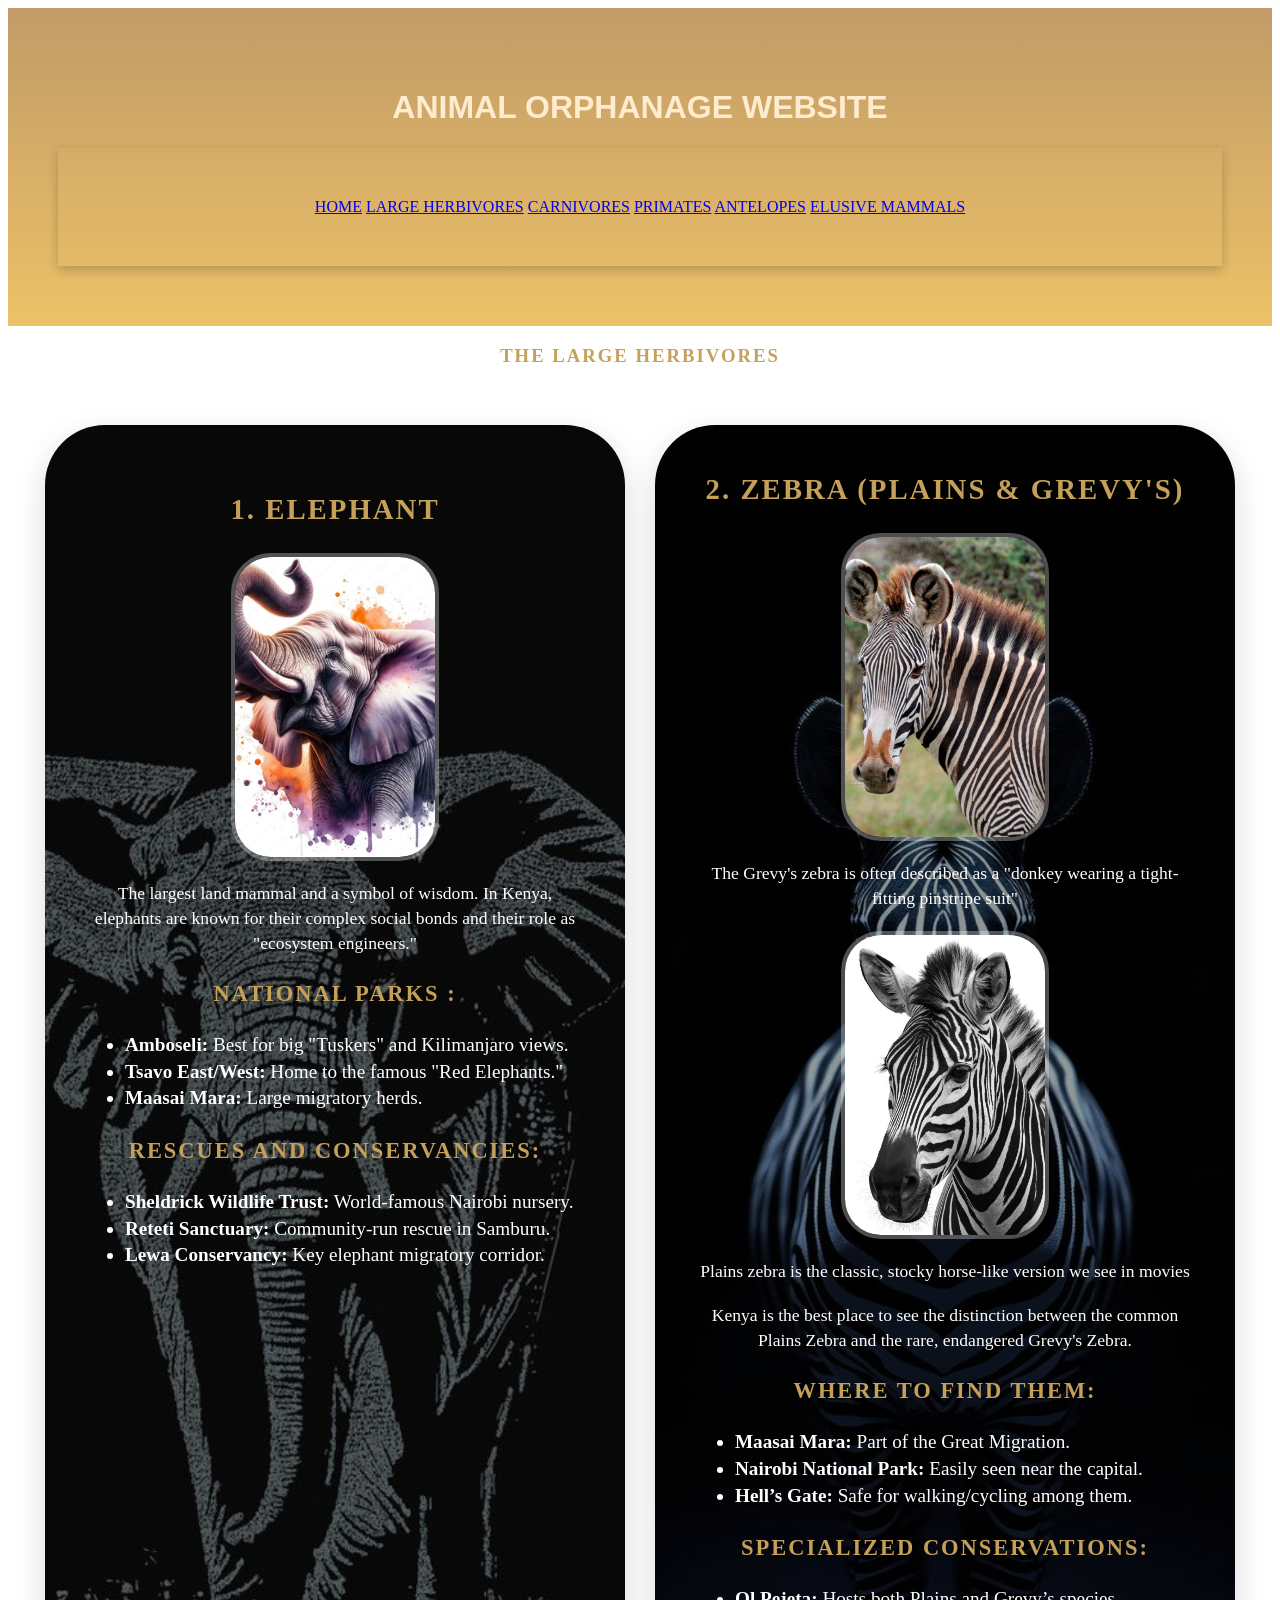
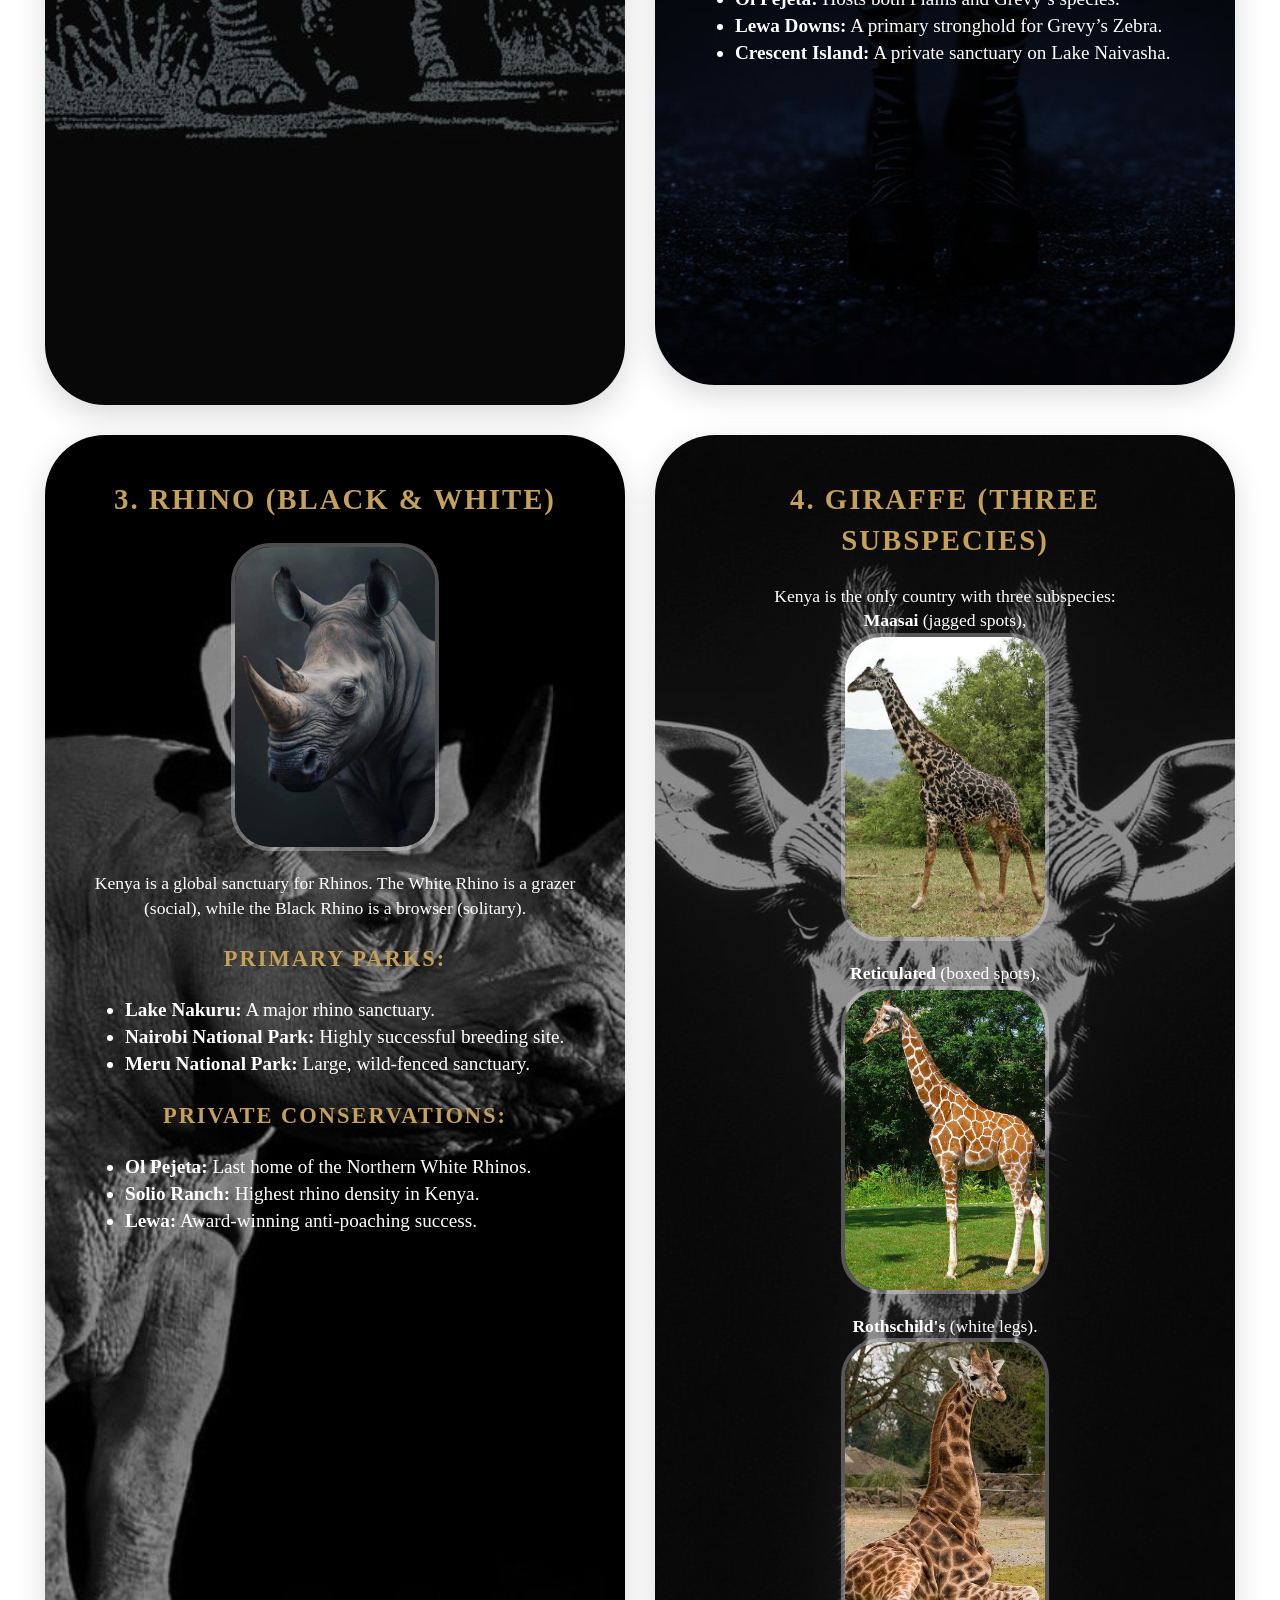
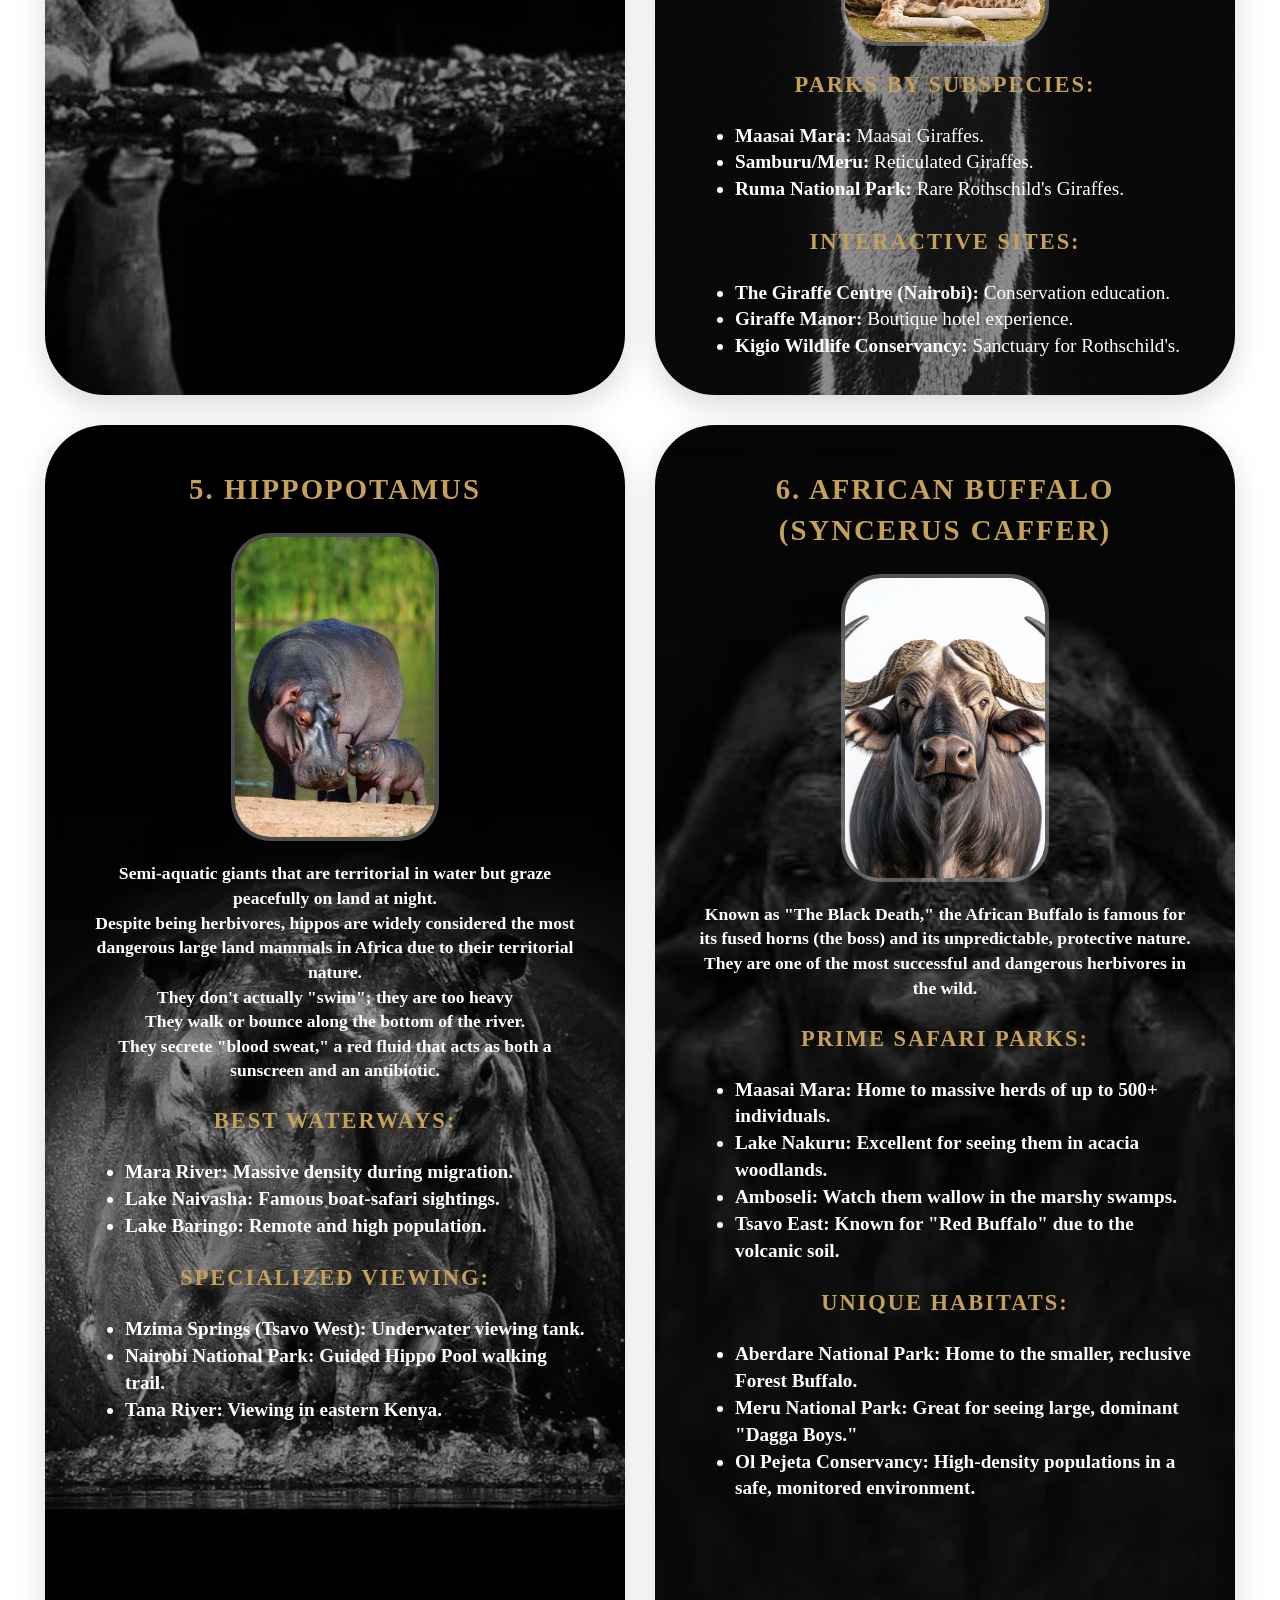
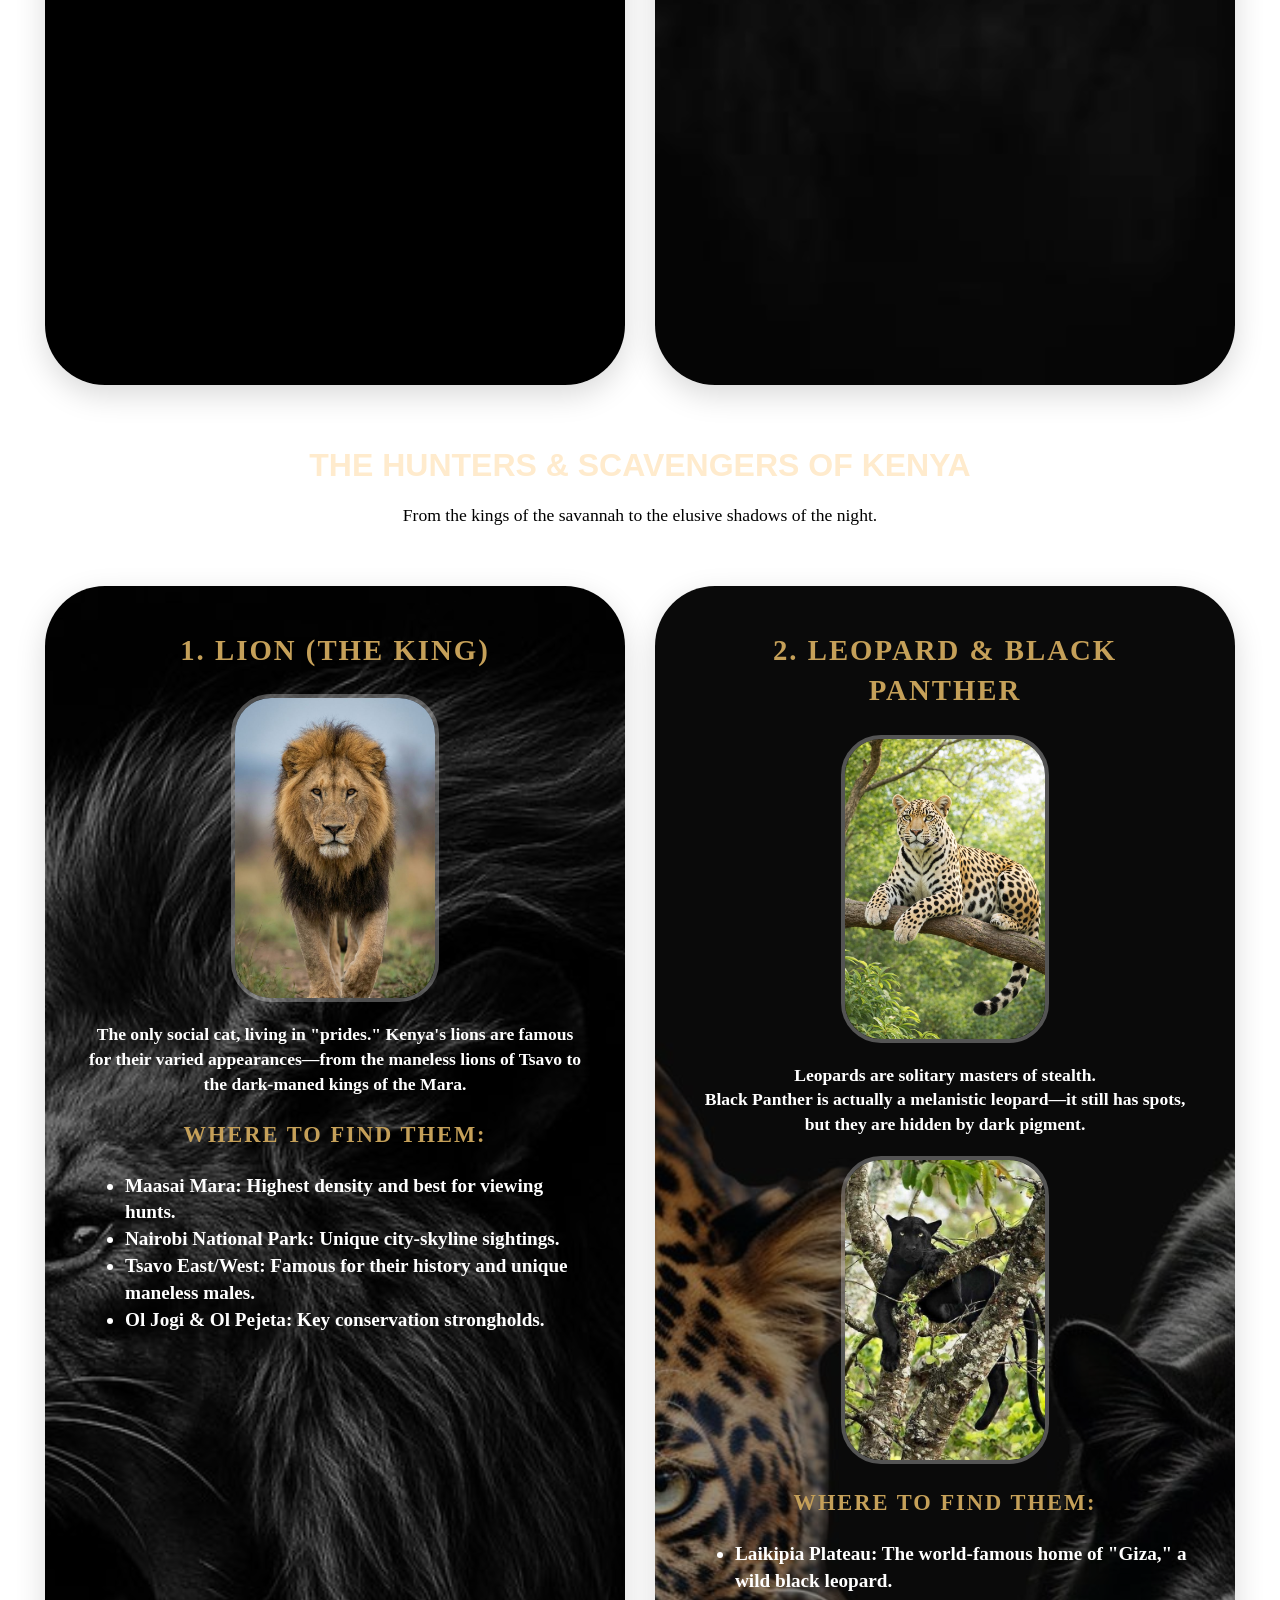
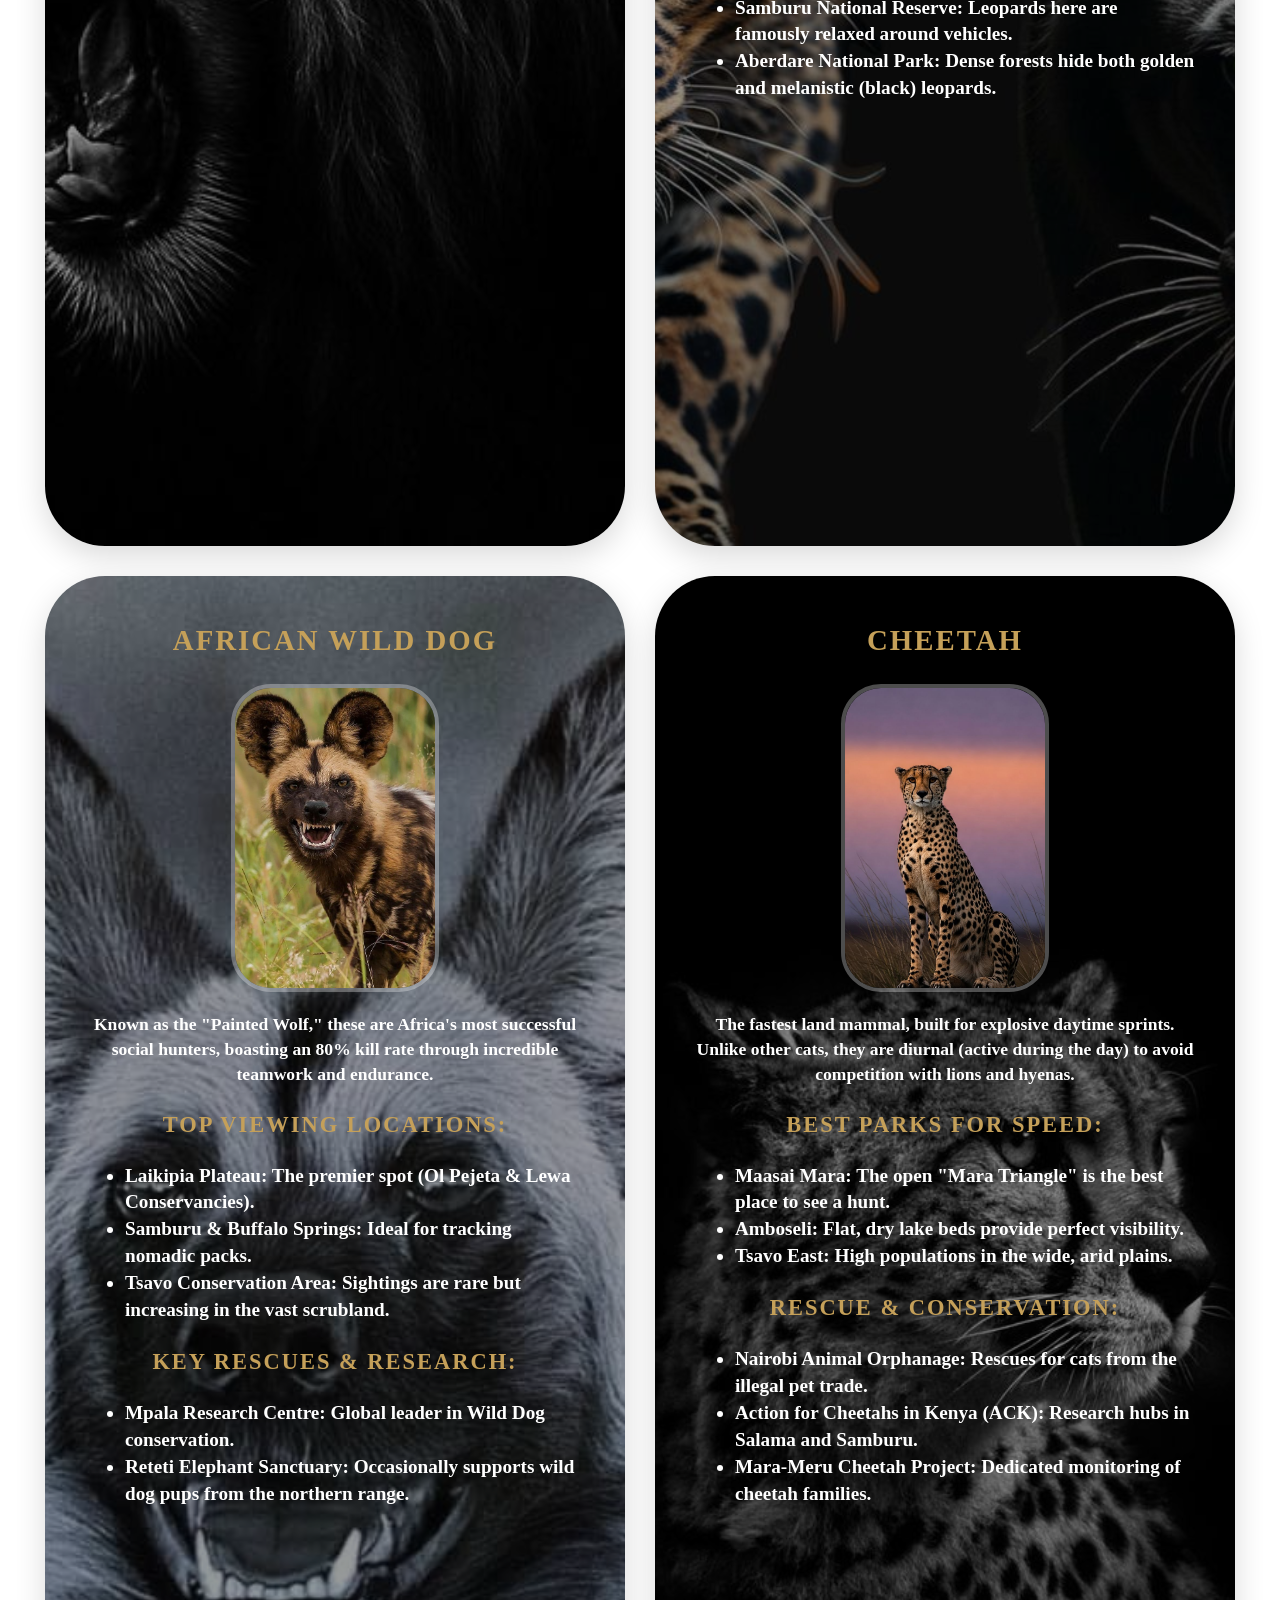
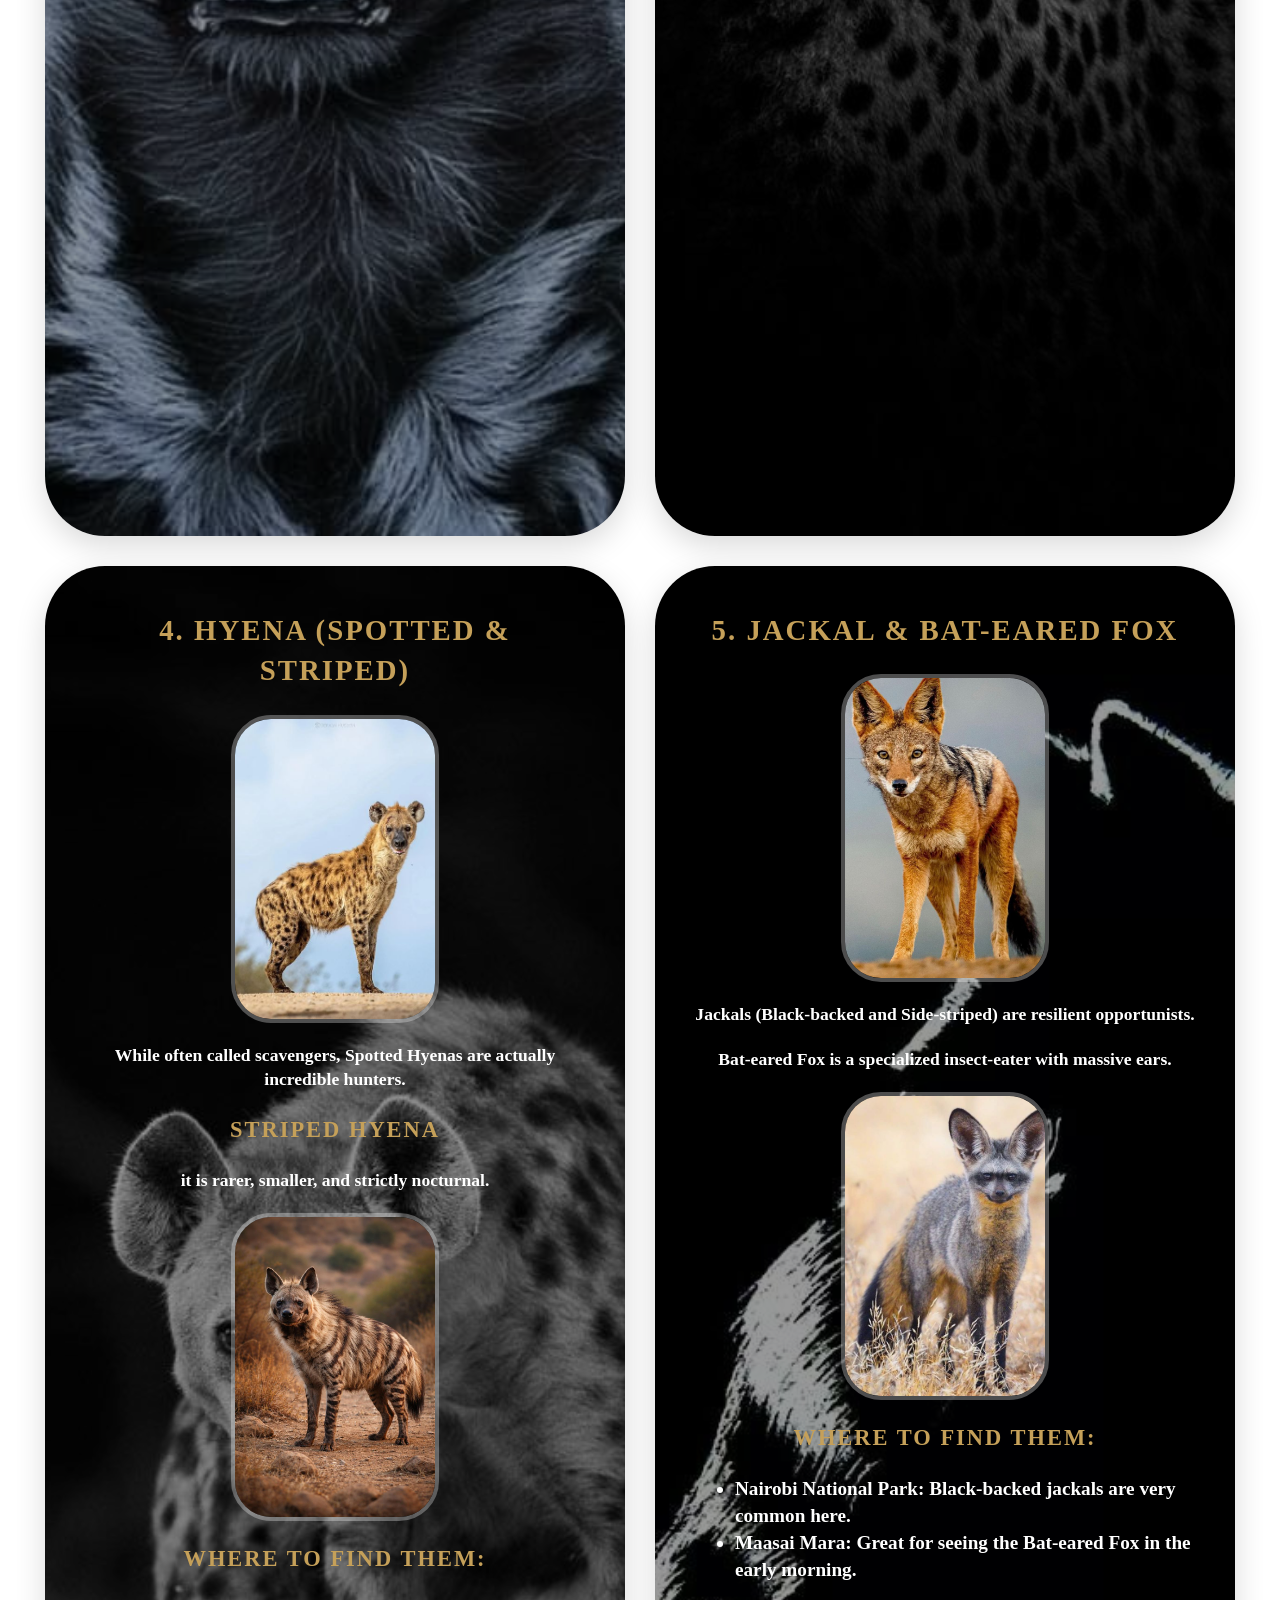
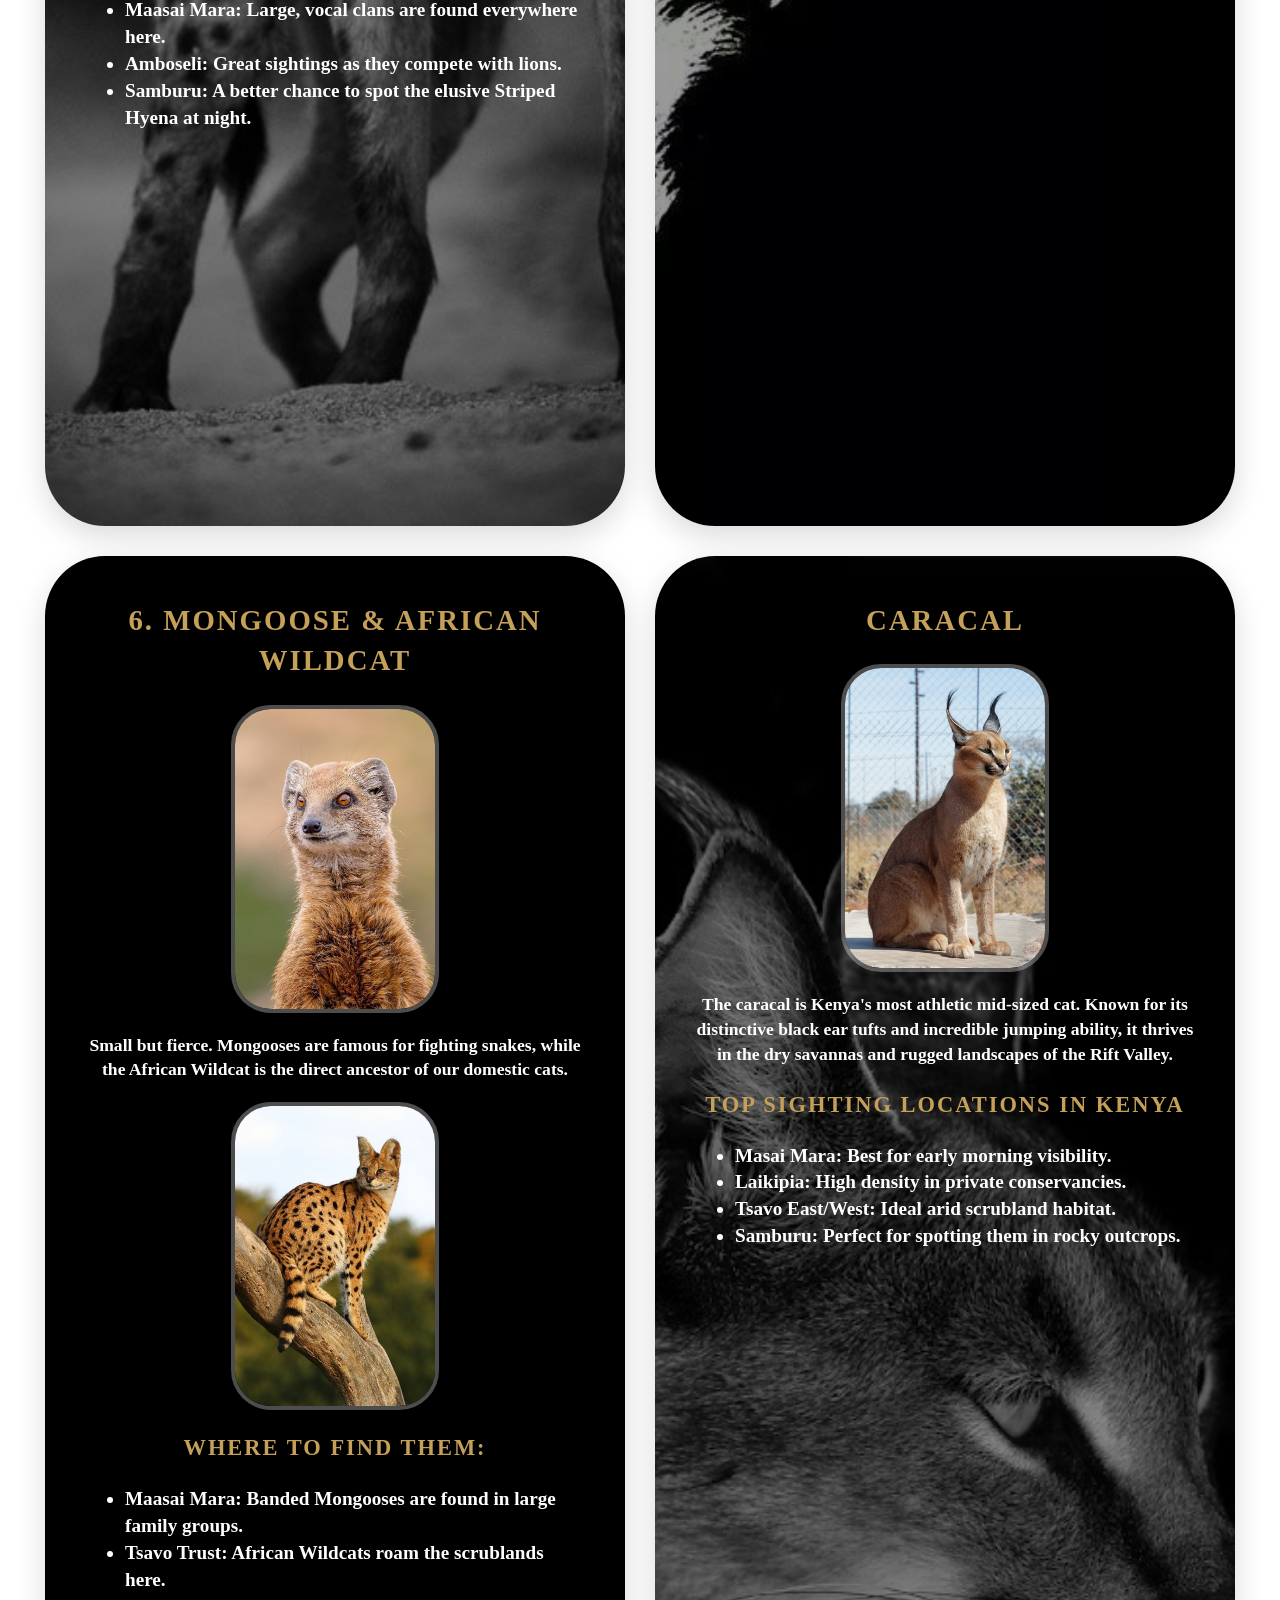
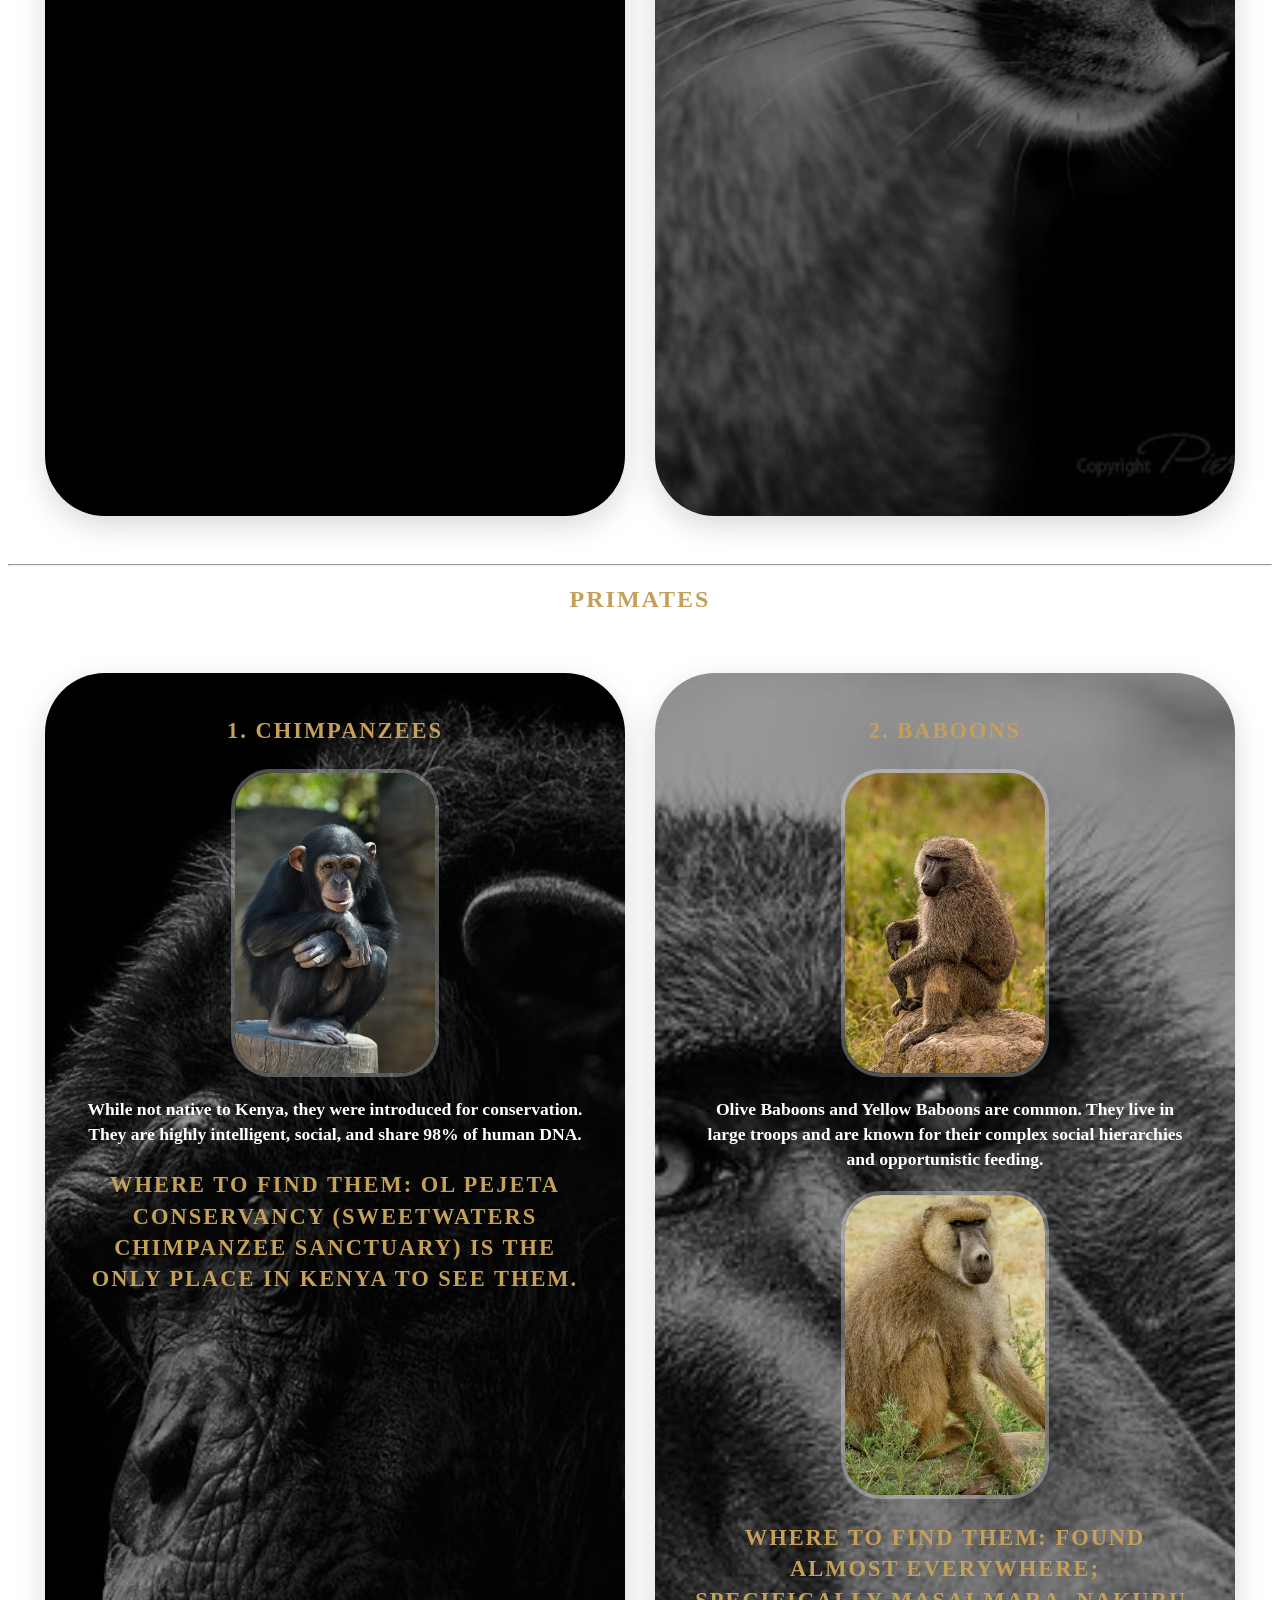
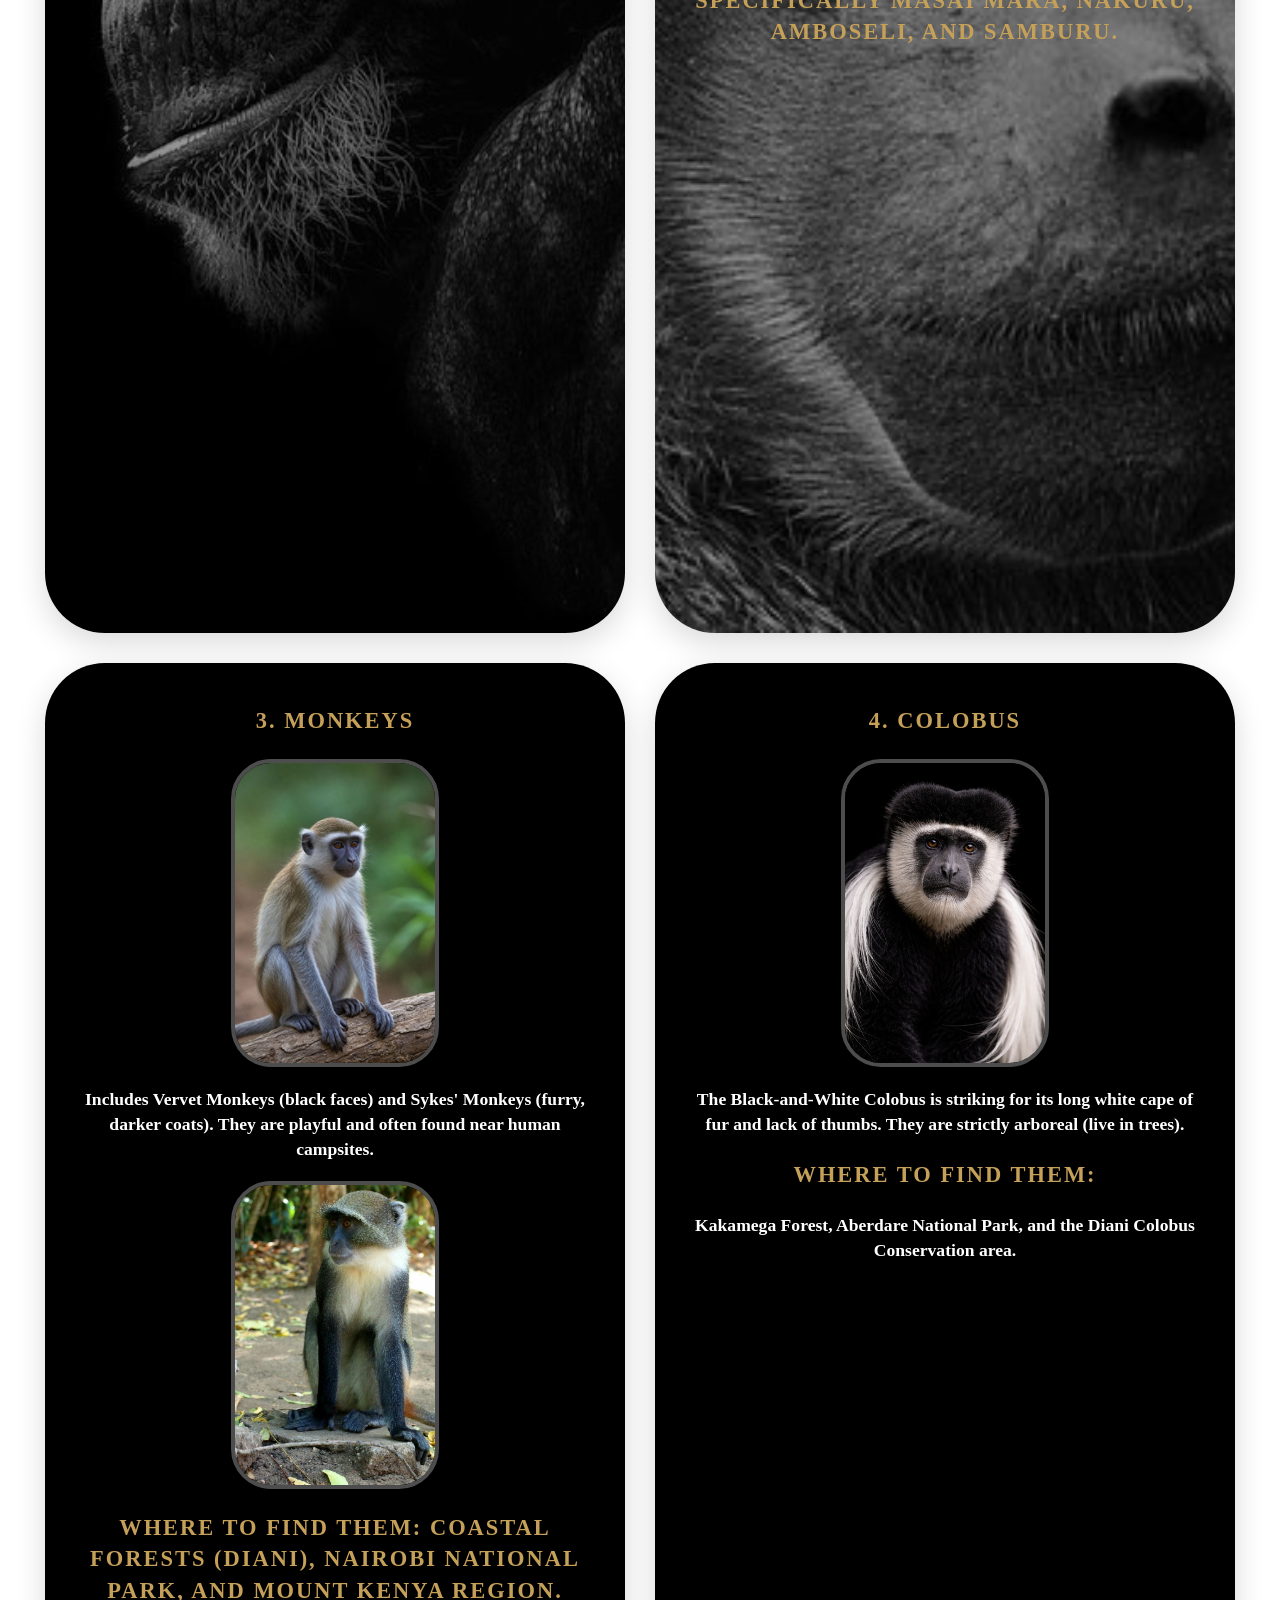
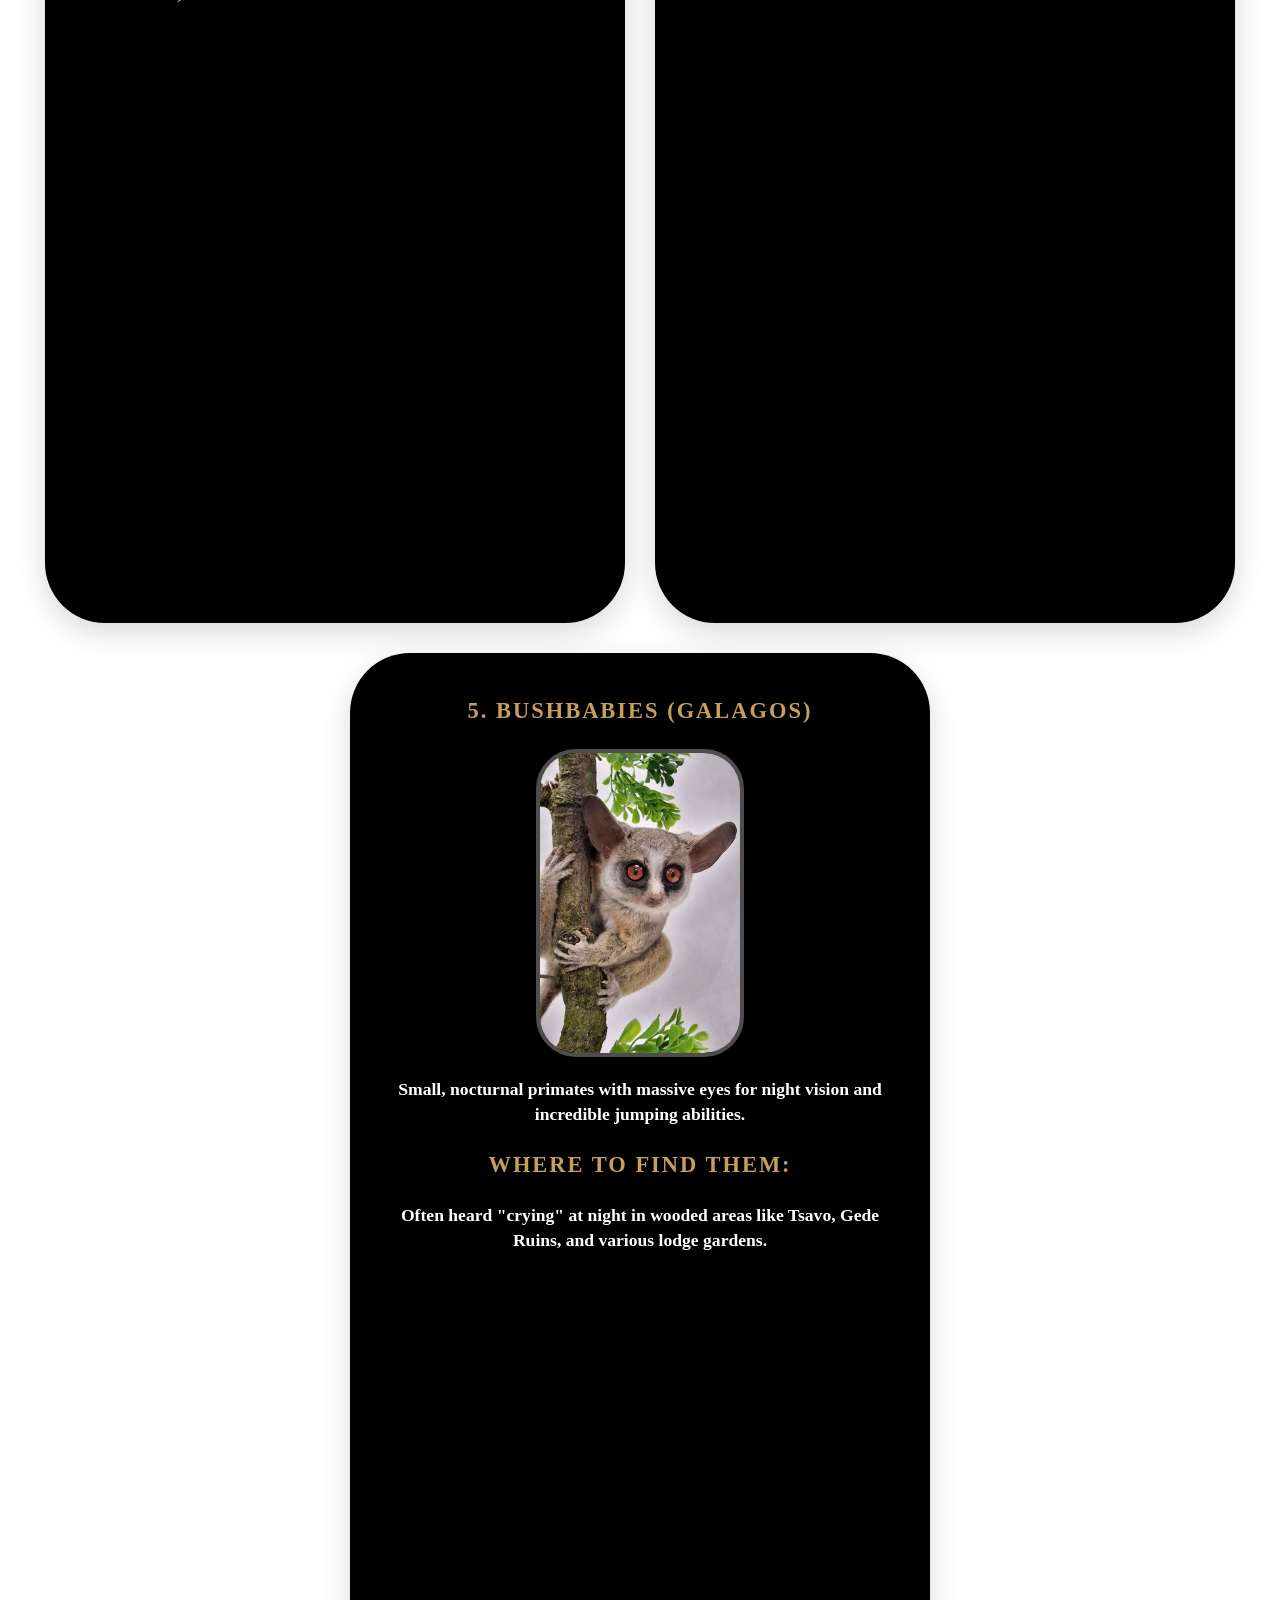
==== commit e93e9e23: "Update navigation links and enhance large herbivores section; add services page with animal finder a" ====
--- a/about.html
+++ b/about.html
@@ -13,7 +13,7 @@
     <h1>ANIMAL ORPHANAGE WEBSITE</h1>
     <nav class="nav">
       <a href="./home.html">HOME</a>
-      <a href="#large herbivore">LARGE HERBIVORES</a>
+      <a href="#herbivore">LARGE HERBIVORES</a>
       <a href="#carnivores">CARNIVORES</a>
       <a href="#primates">PRIMATES</a>
       <a href=" #antelopes"> ANTELOPES</a>
@@ -23,17 +23,8 @@
     </nav>
   </header>
   <section id="ABOUT">
-    <div id="large herbivore">
+    <div id="herbivore">
       <h3>THE LARGE HERBIVORES</h3>
-      <ol class="ol">
-        <li >Elephant</li>
-        <li>Zebra</li>
-        <li>Rhino</li>
-        <li>Giraffe</li>
-        <li>Hippopotamus</li>
-        <li>Buffalo</li>
-        <li>Wild beast</li>
-      </ol>
     </div>
   </section>
   <section class="animals">
--- a/style.css
+++ b/style.css
@@ -135,8 +135,8 @@
 .hare,
 .bat
 {
-    height: 1200px;
-    width: 100%;
+    height: 1500px;
+    width: 500%;
     max-width: 500px;
     color: #fff;
     border-radius: 60px;
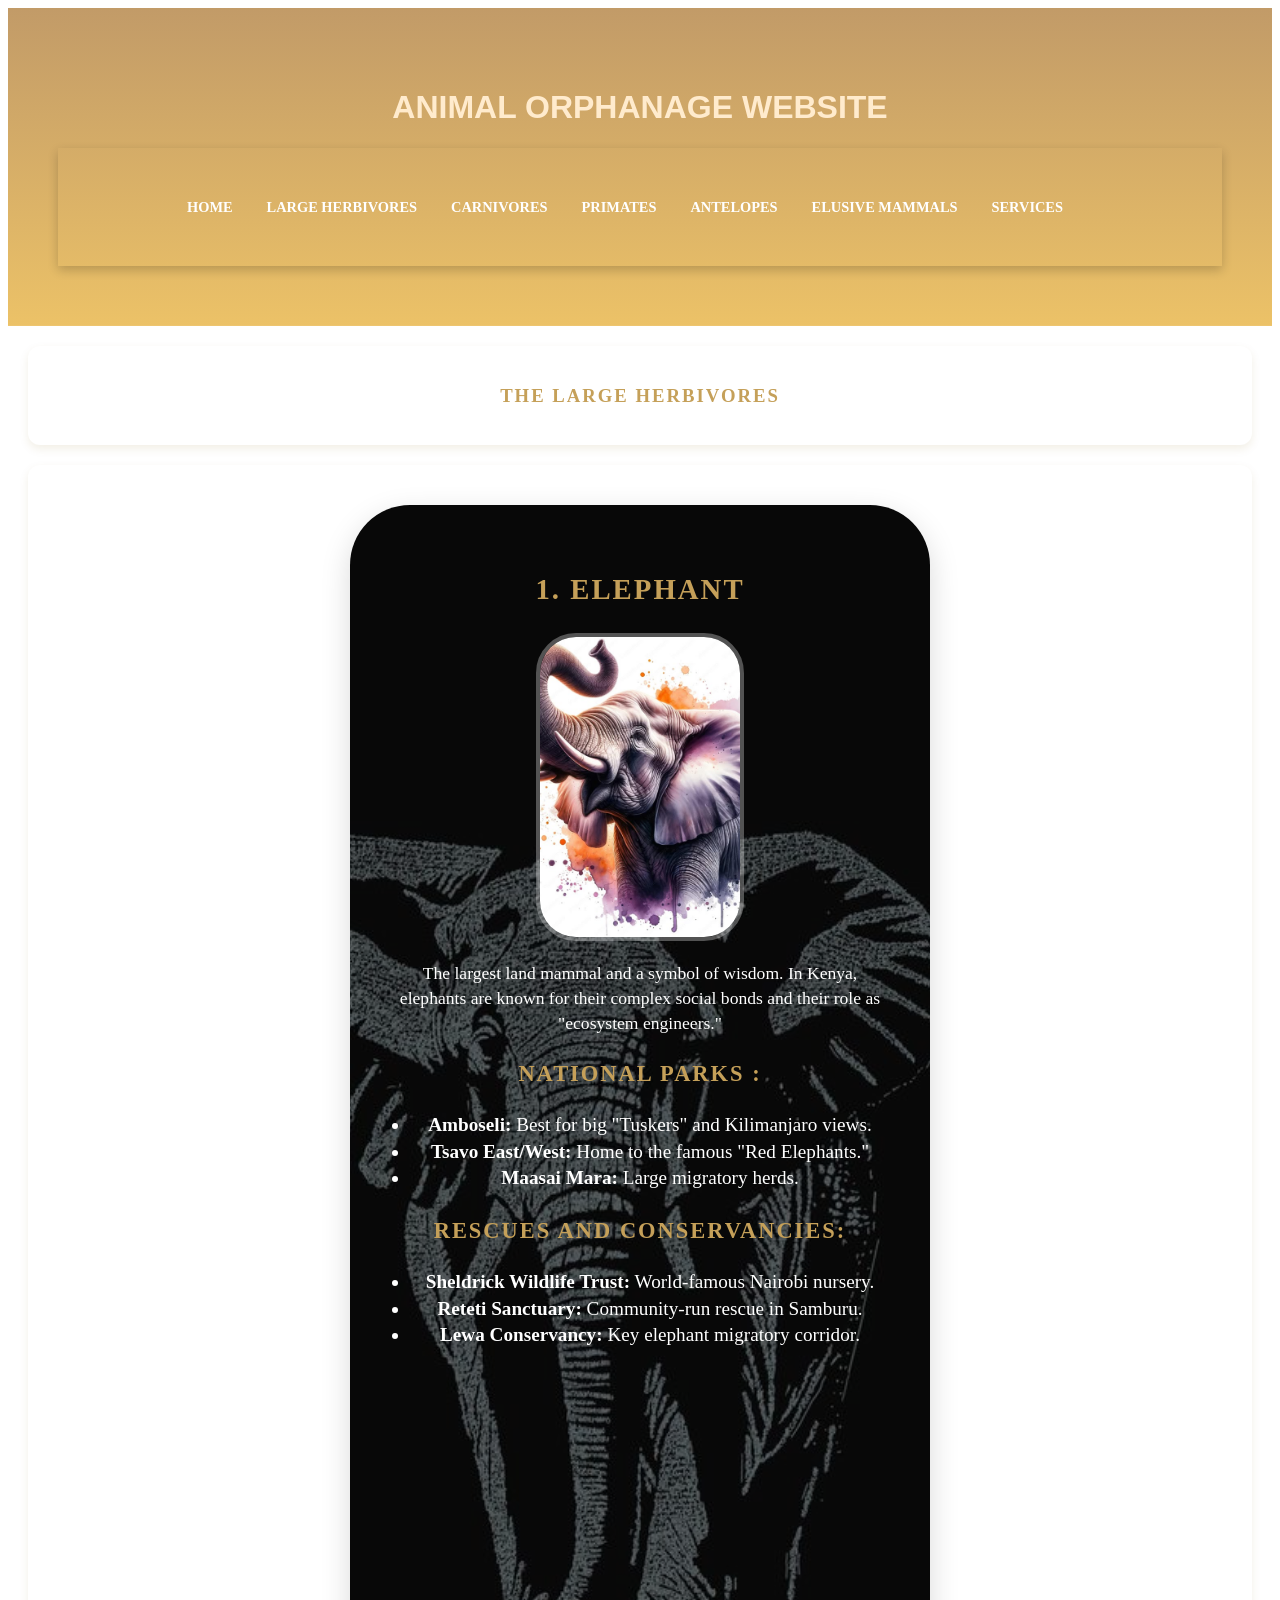
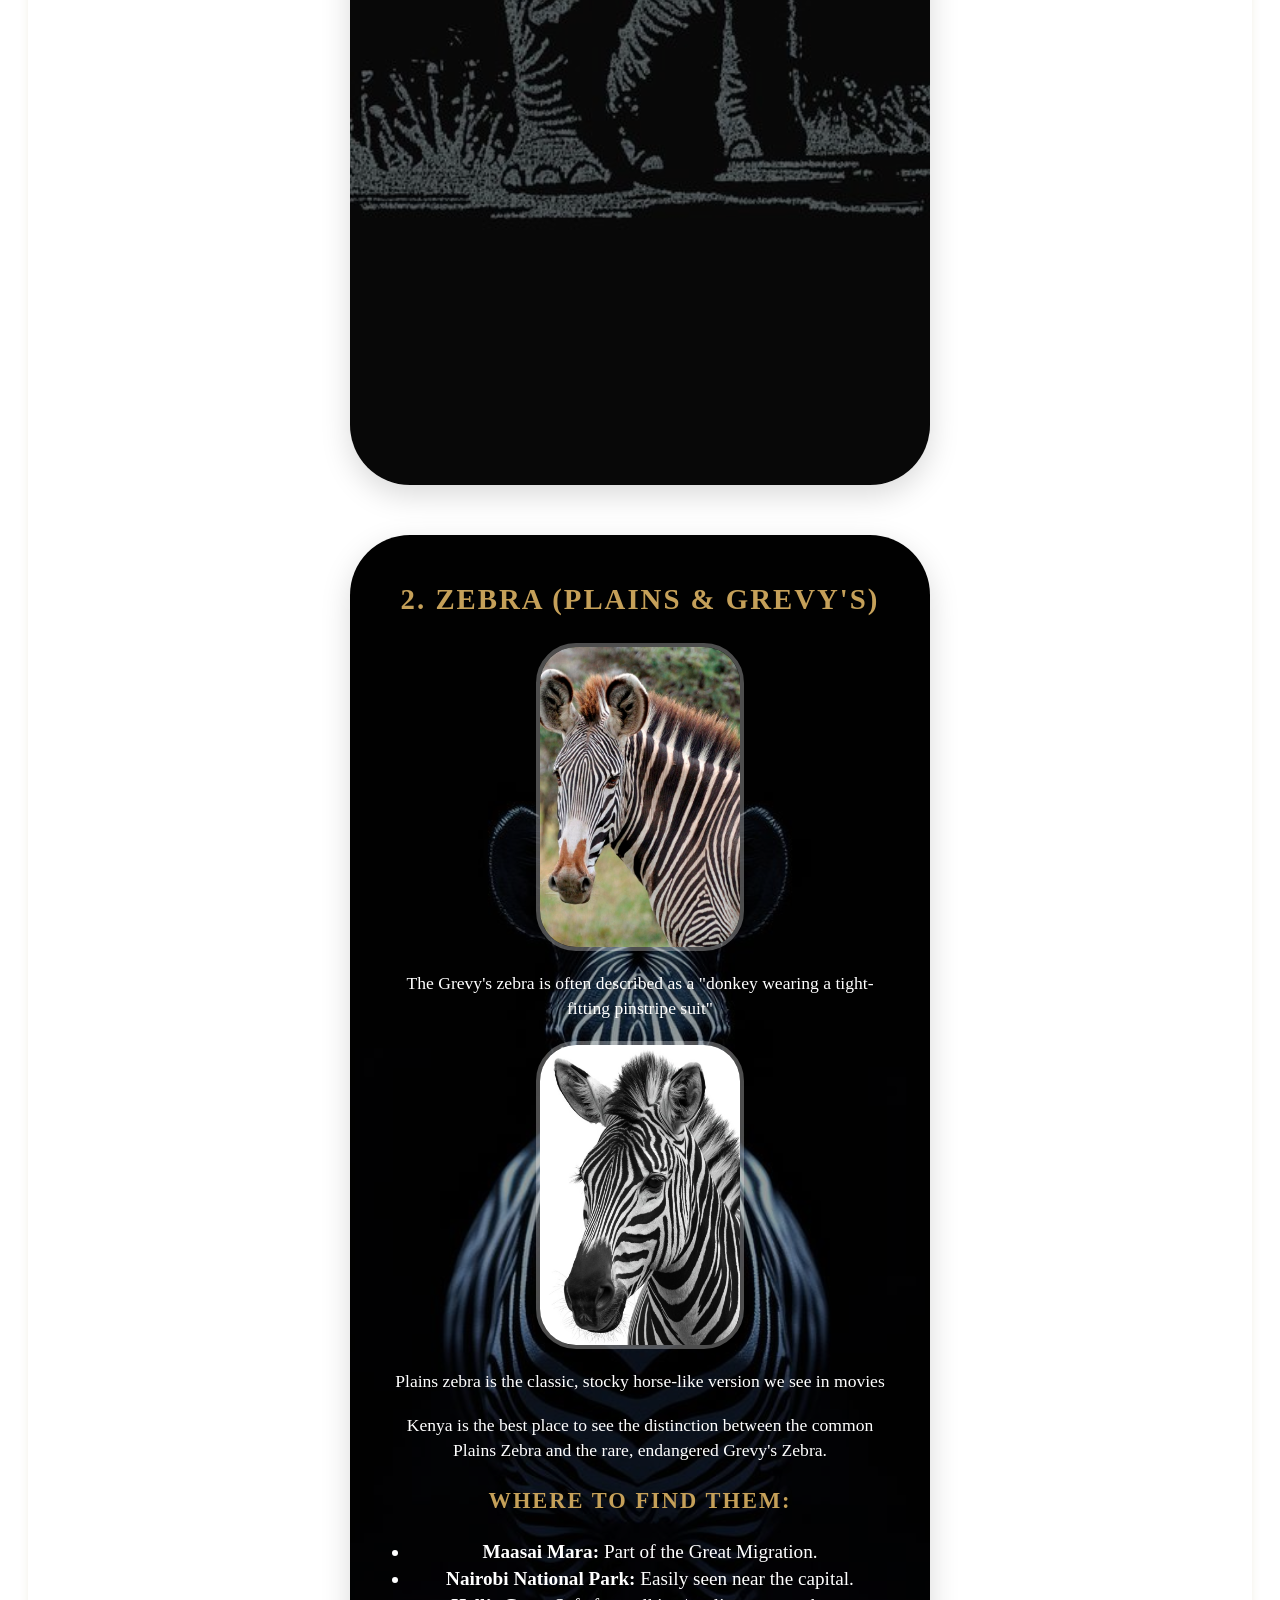
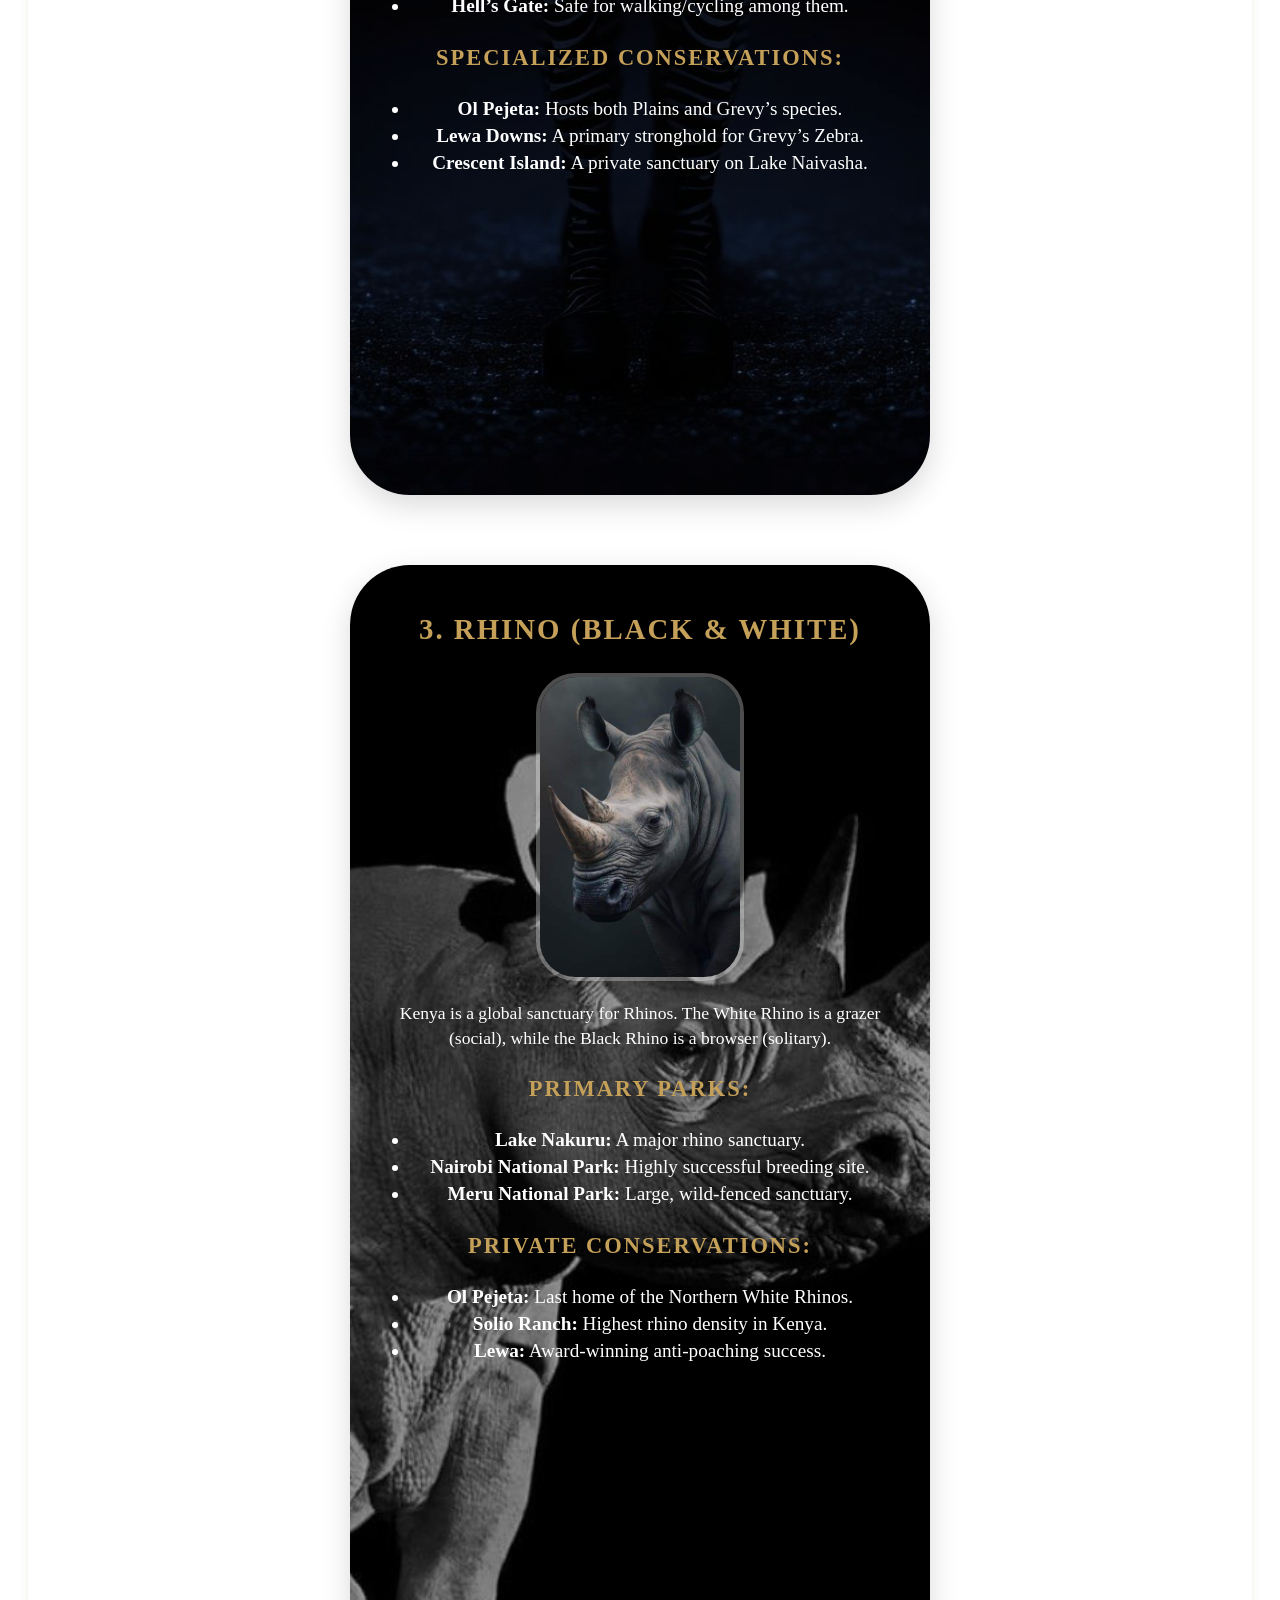
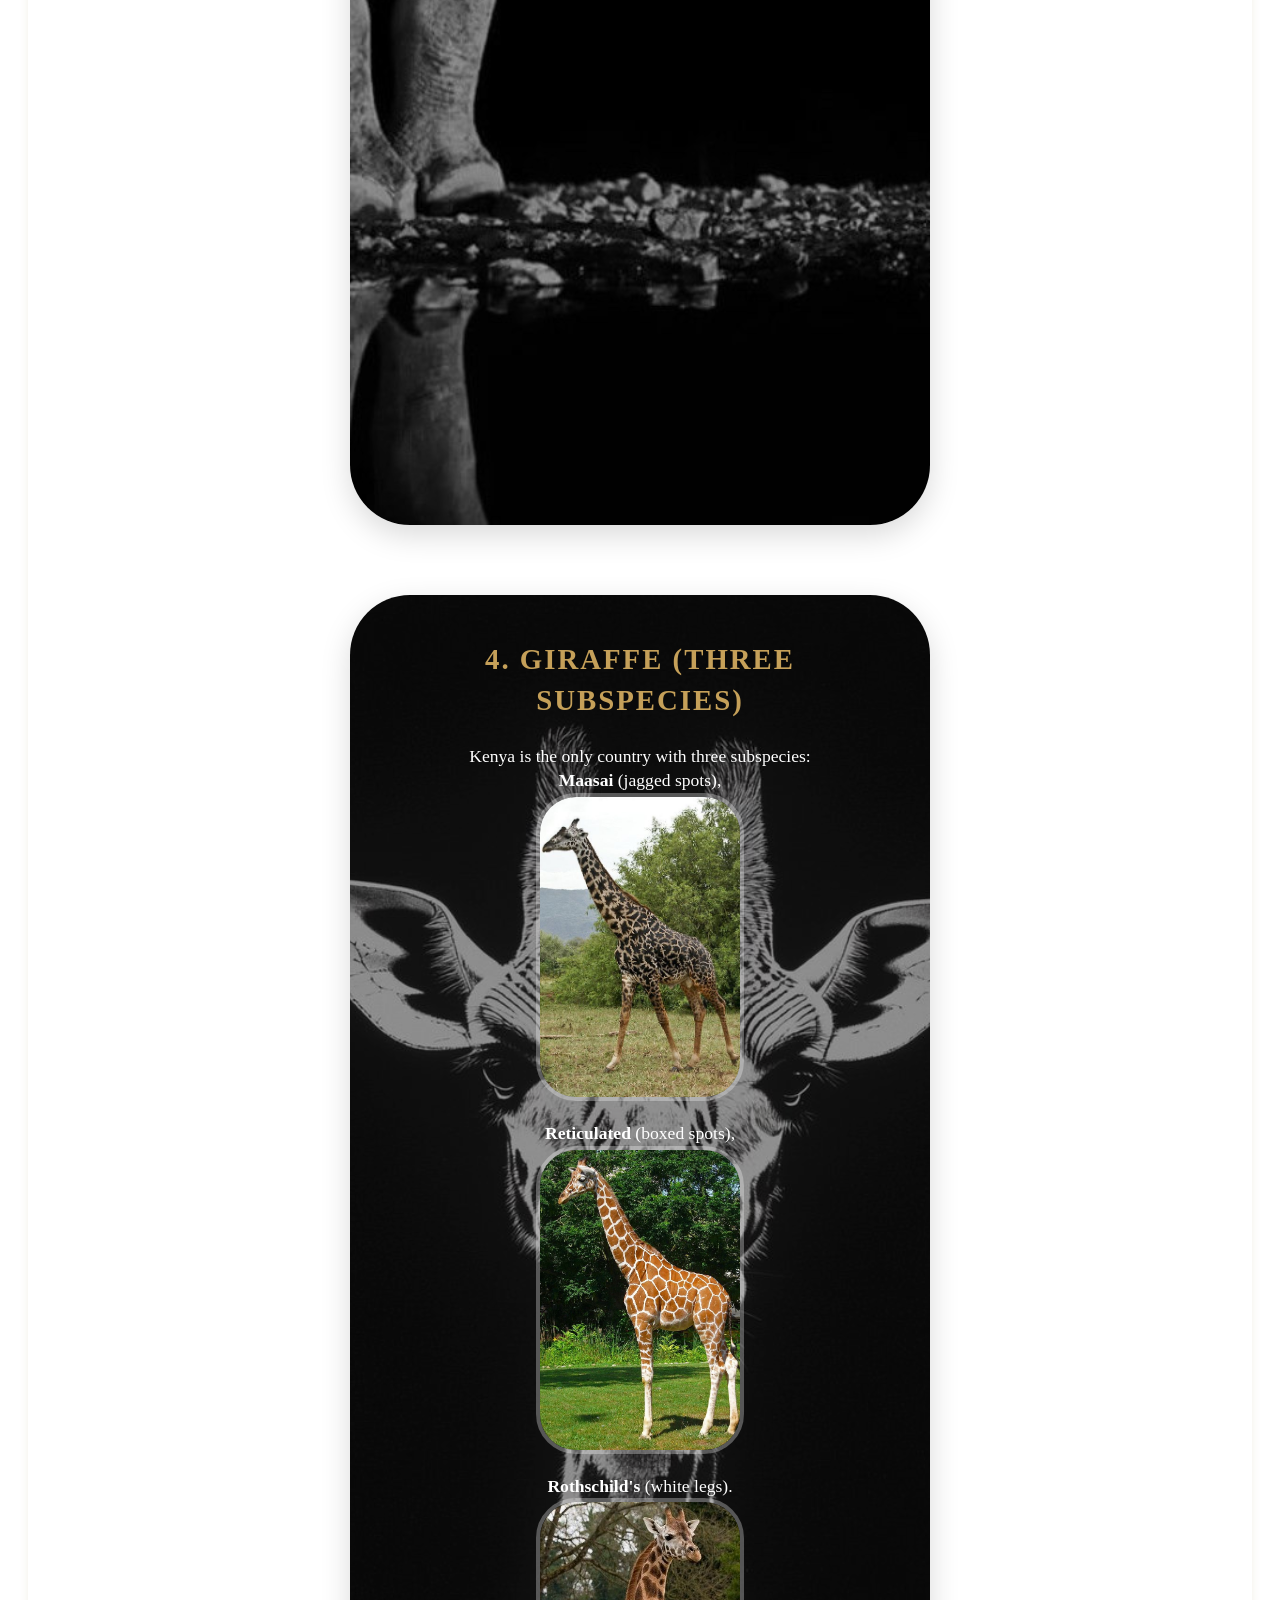
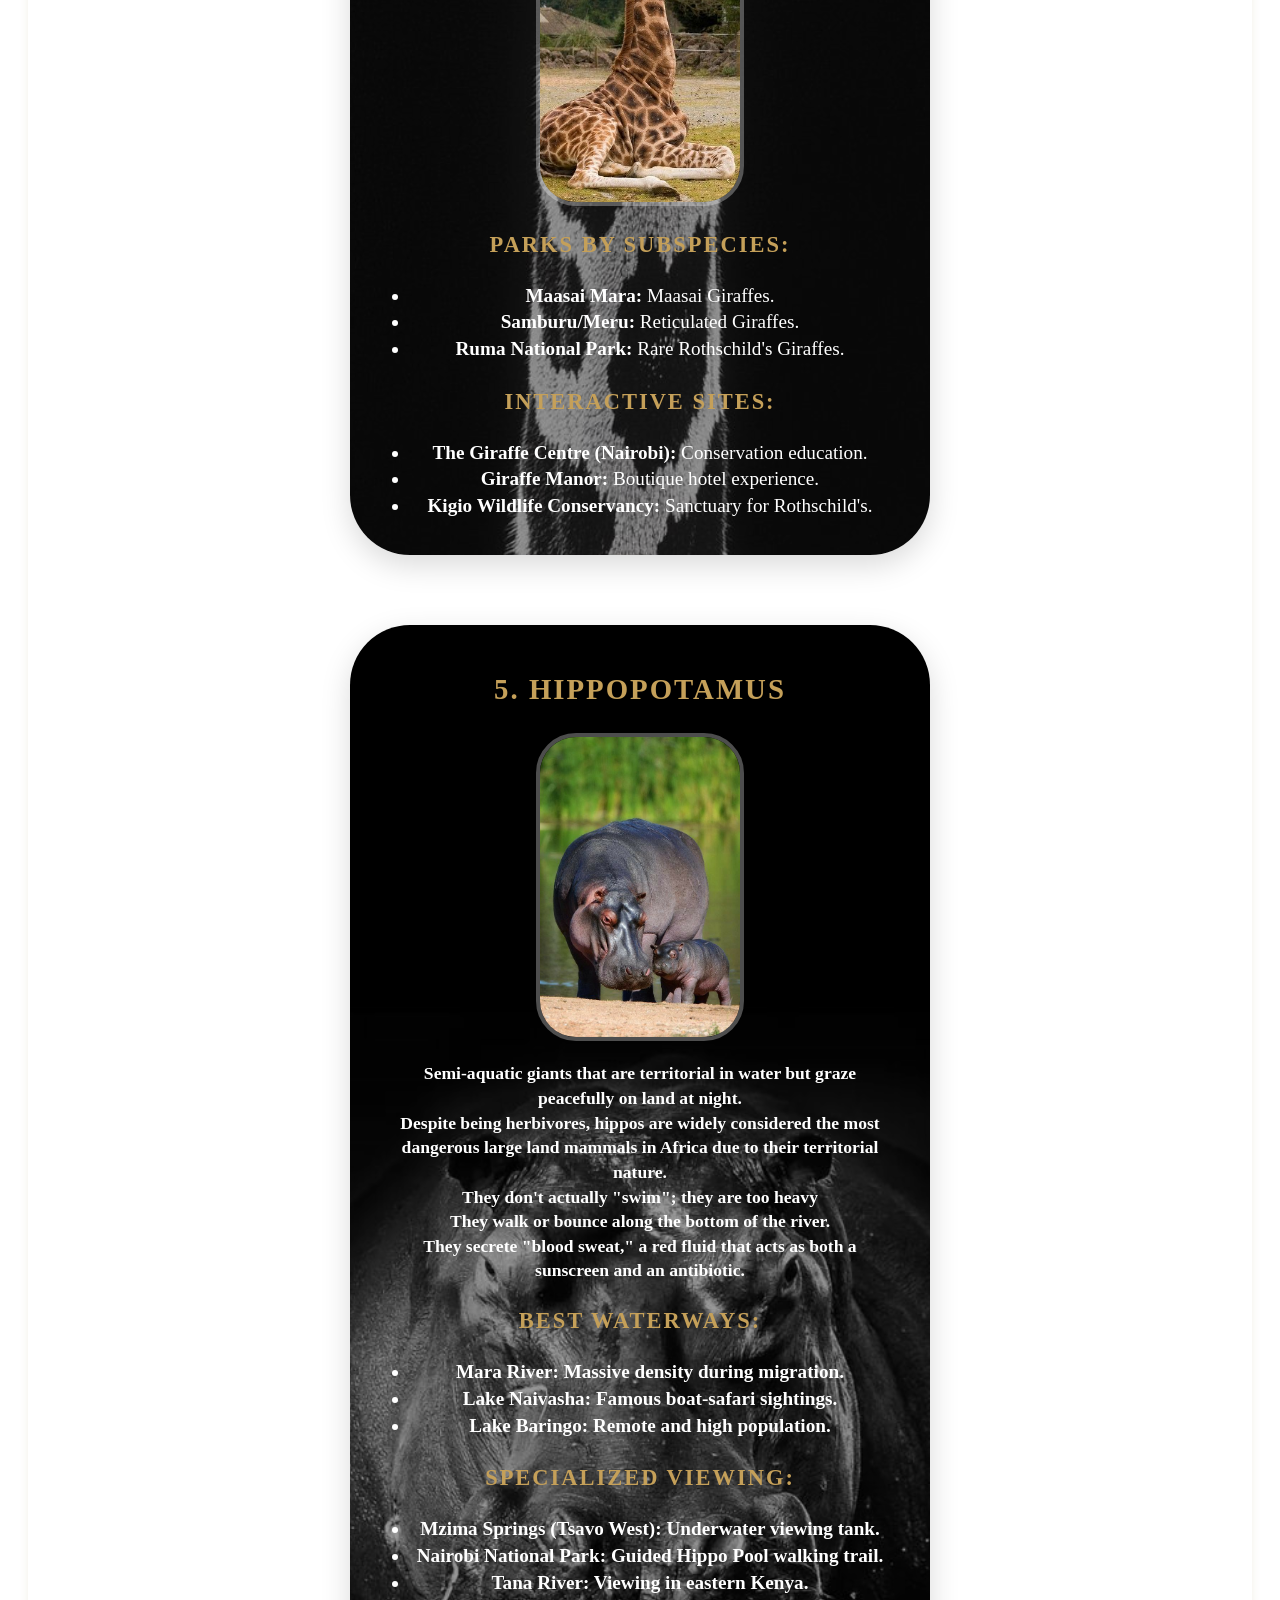
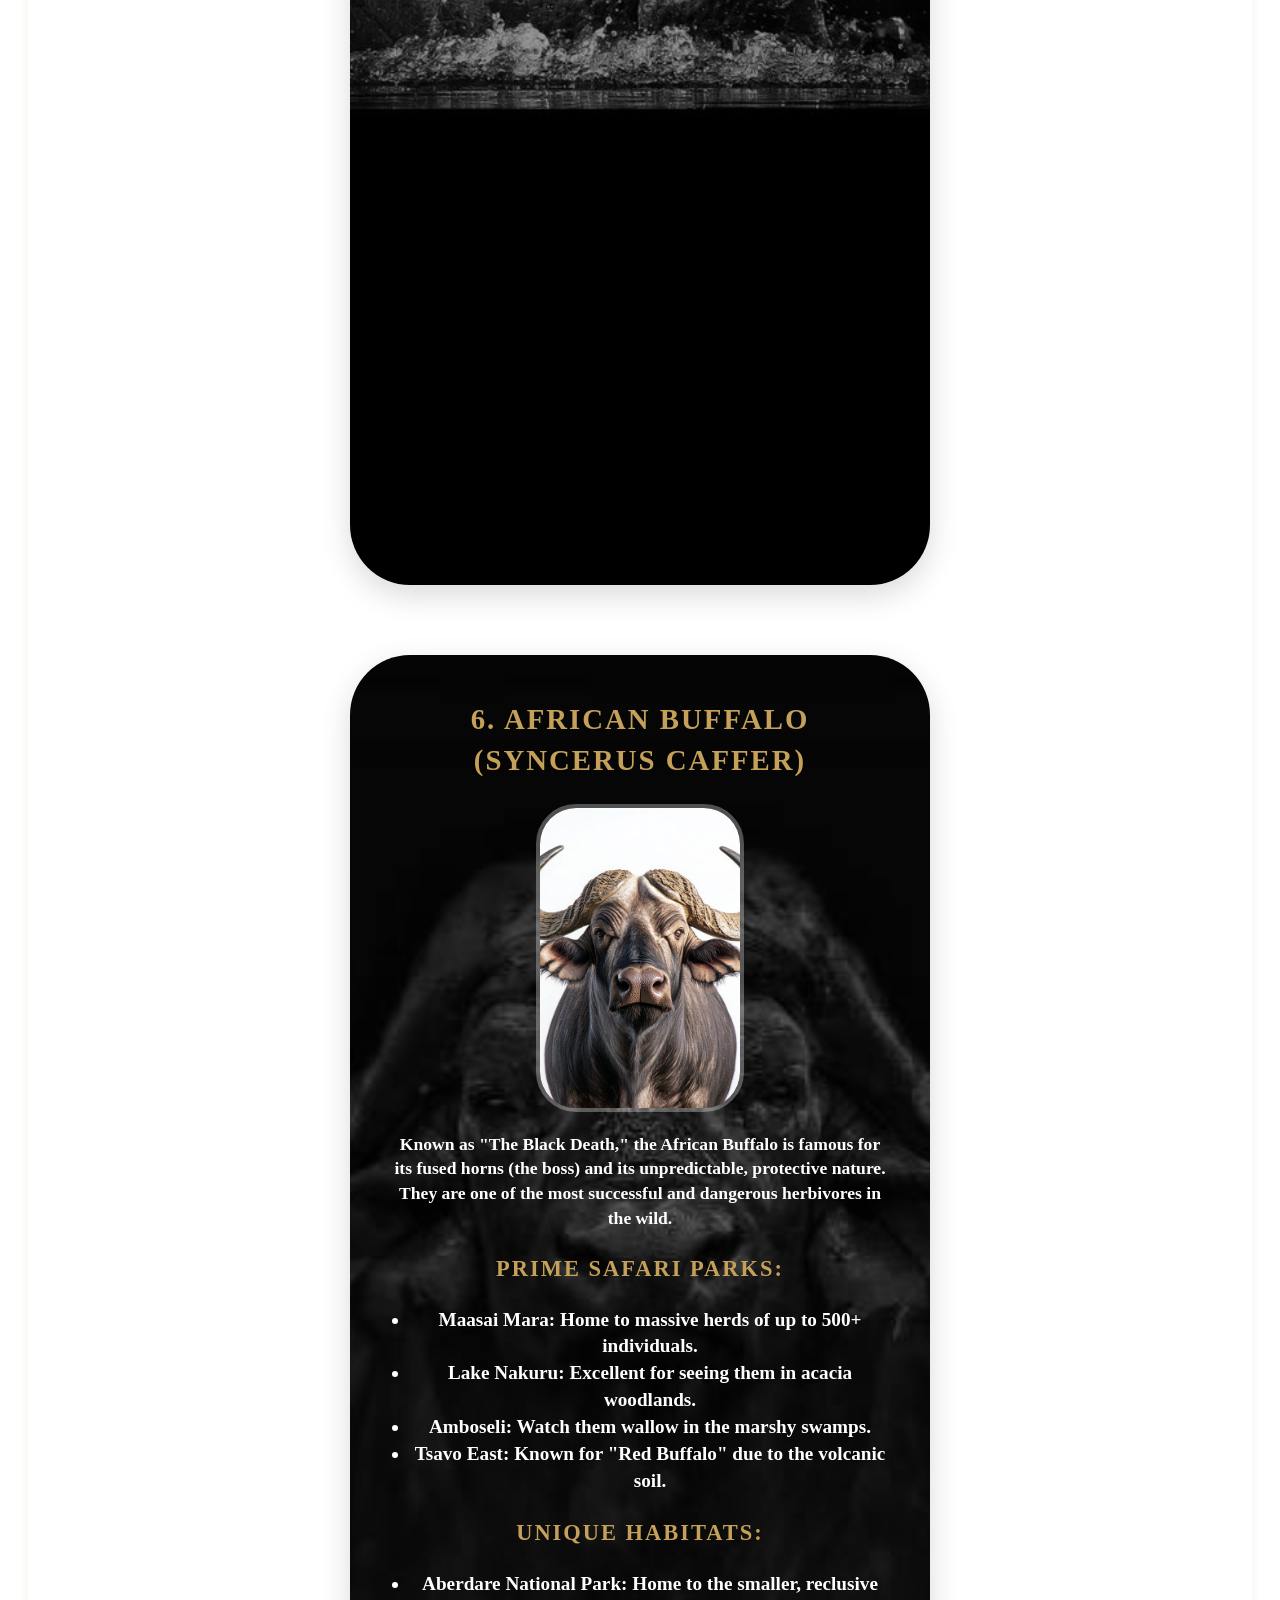
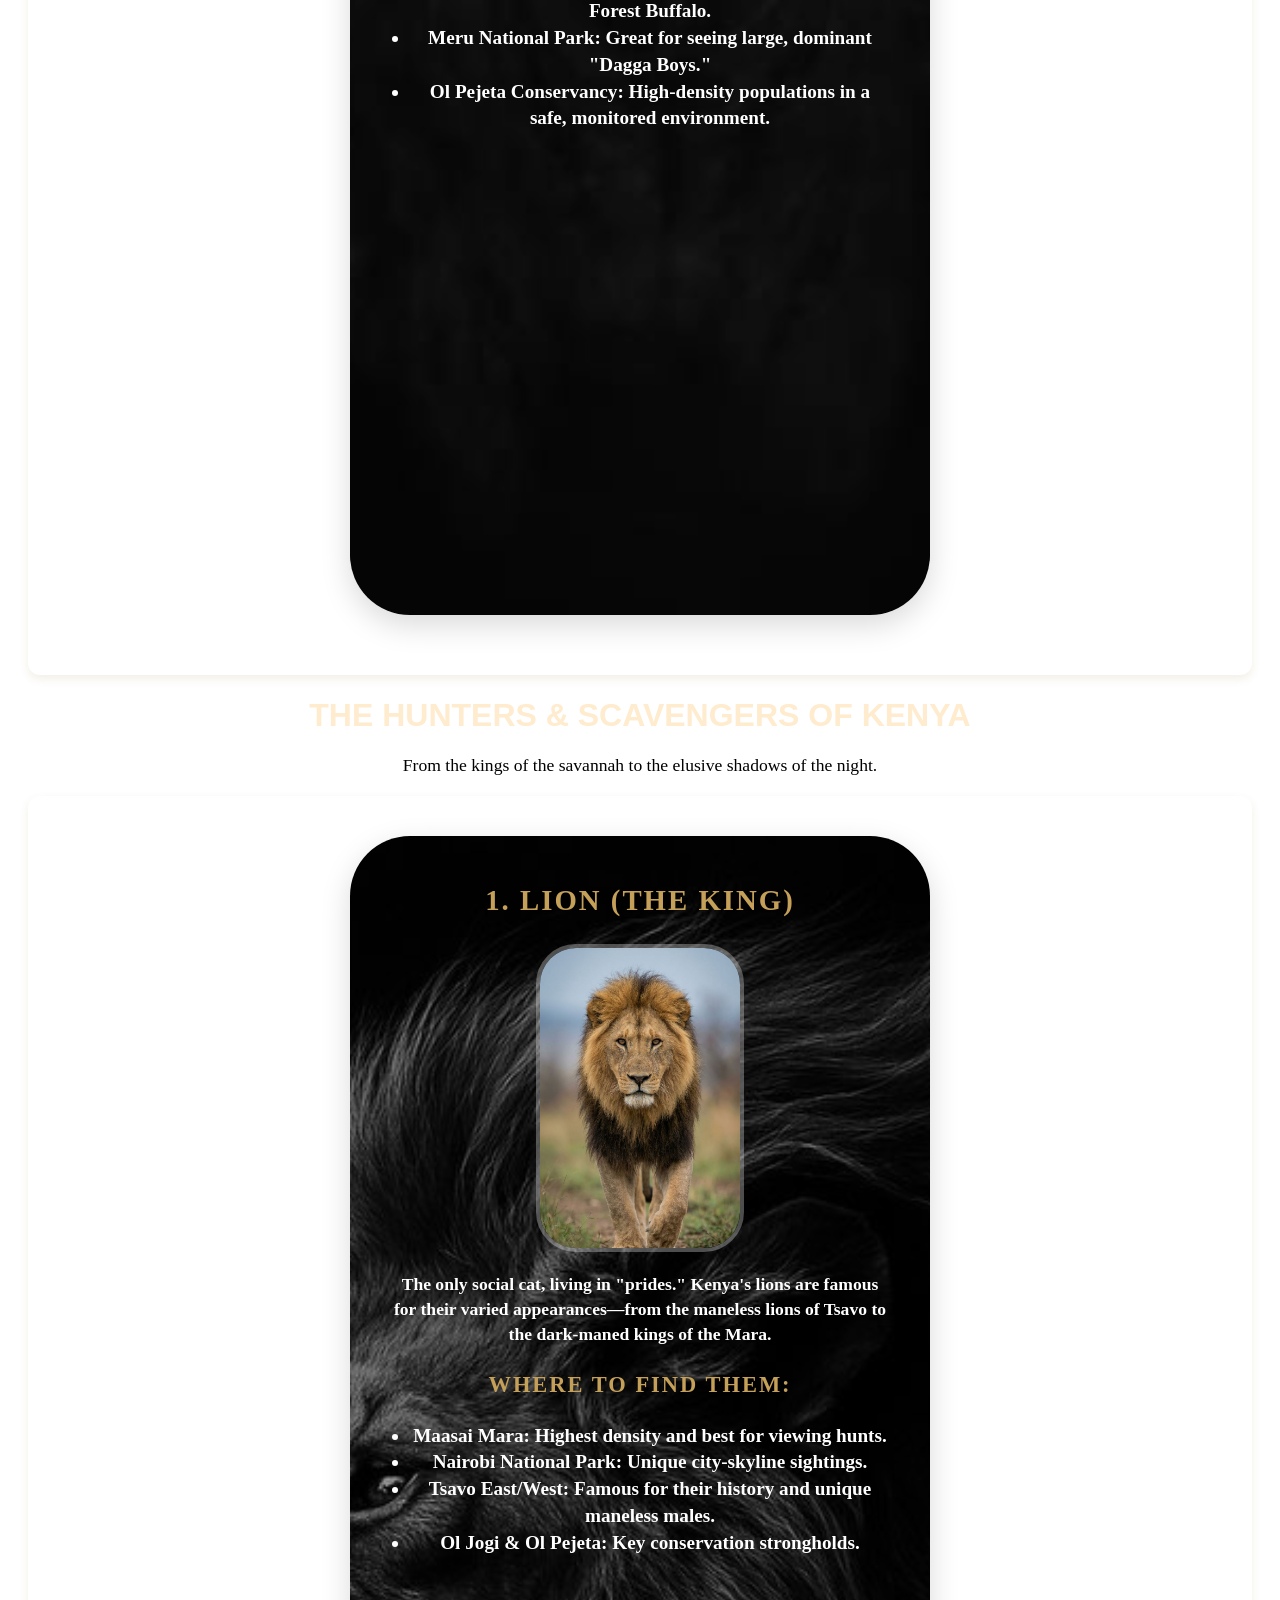
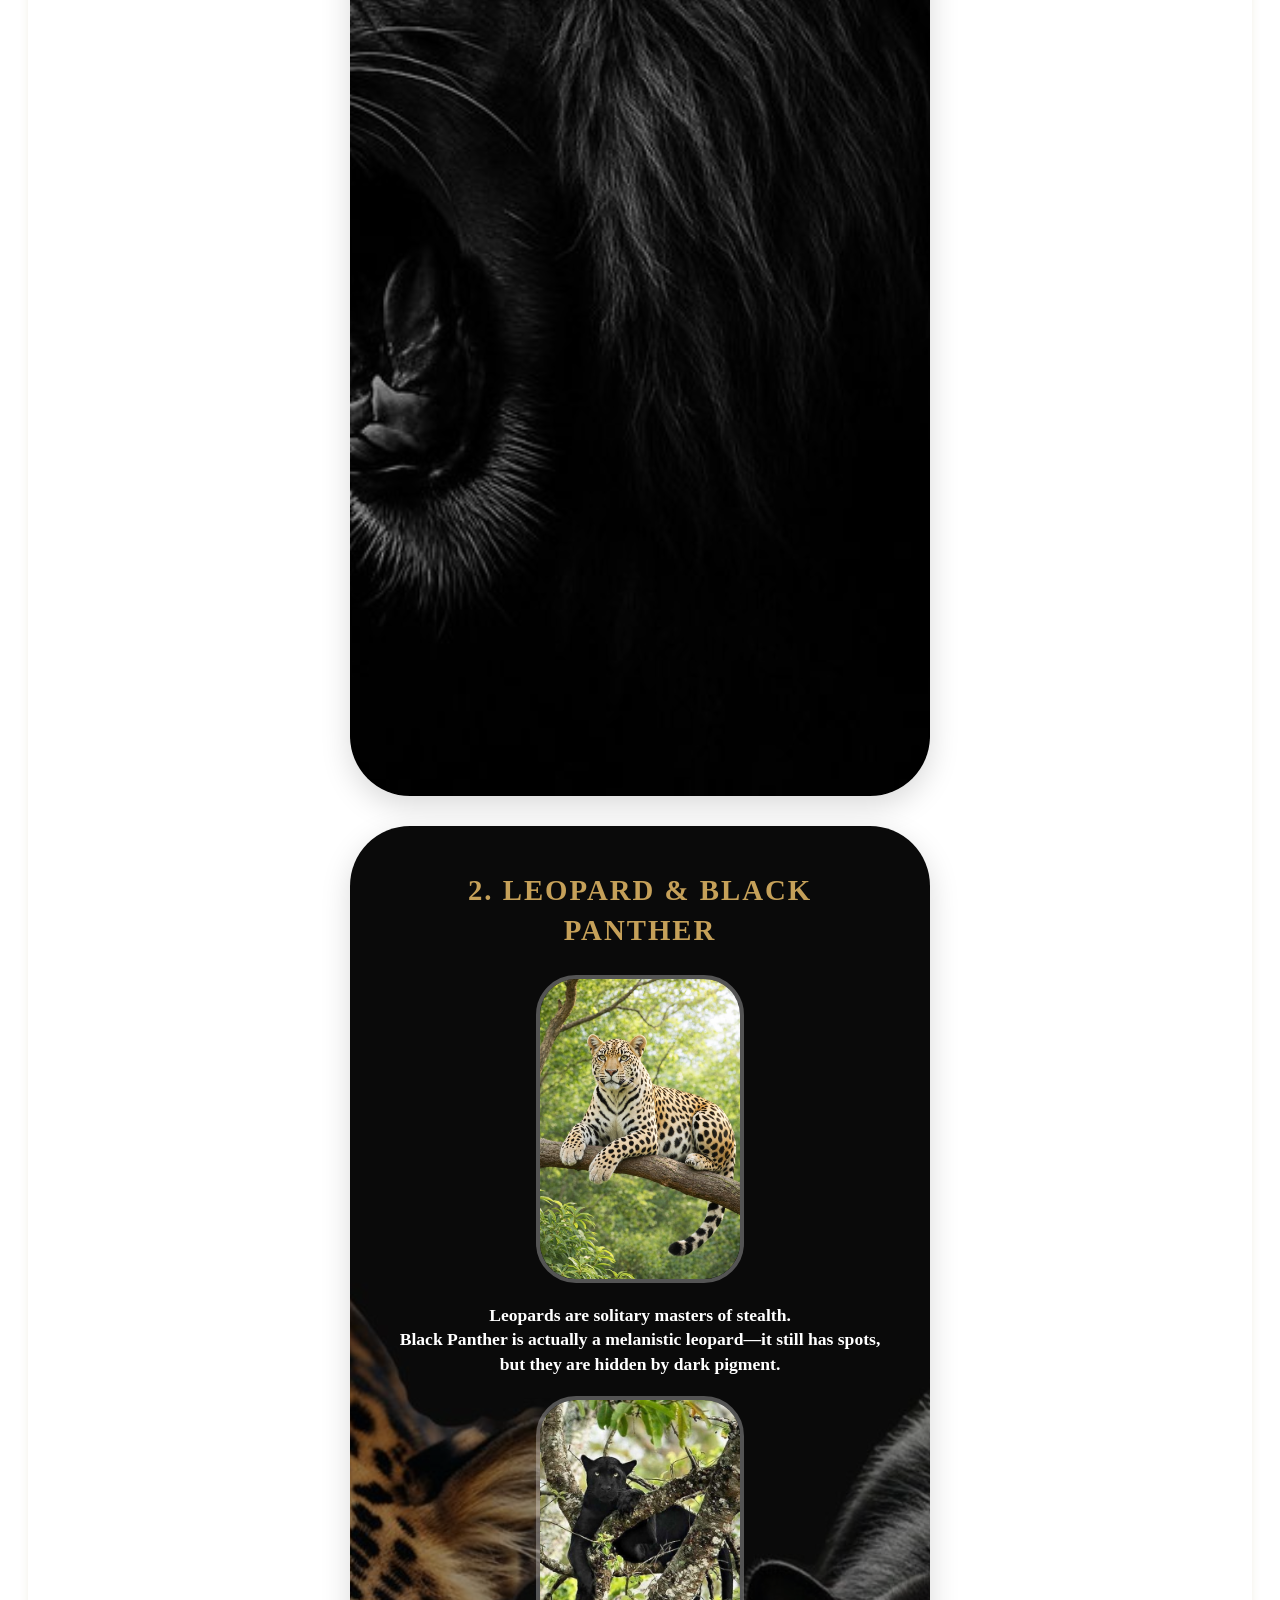
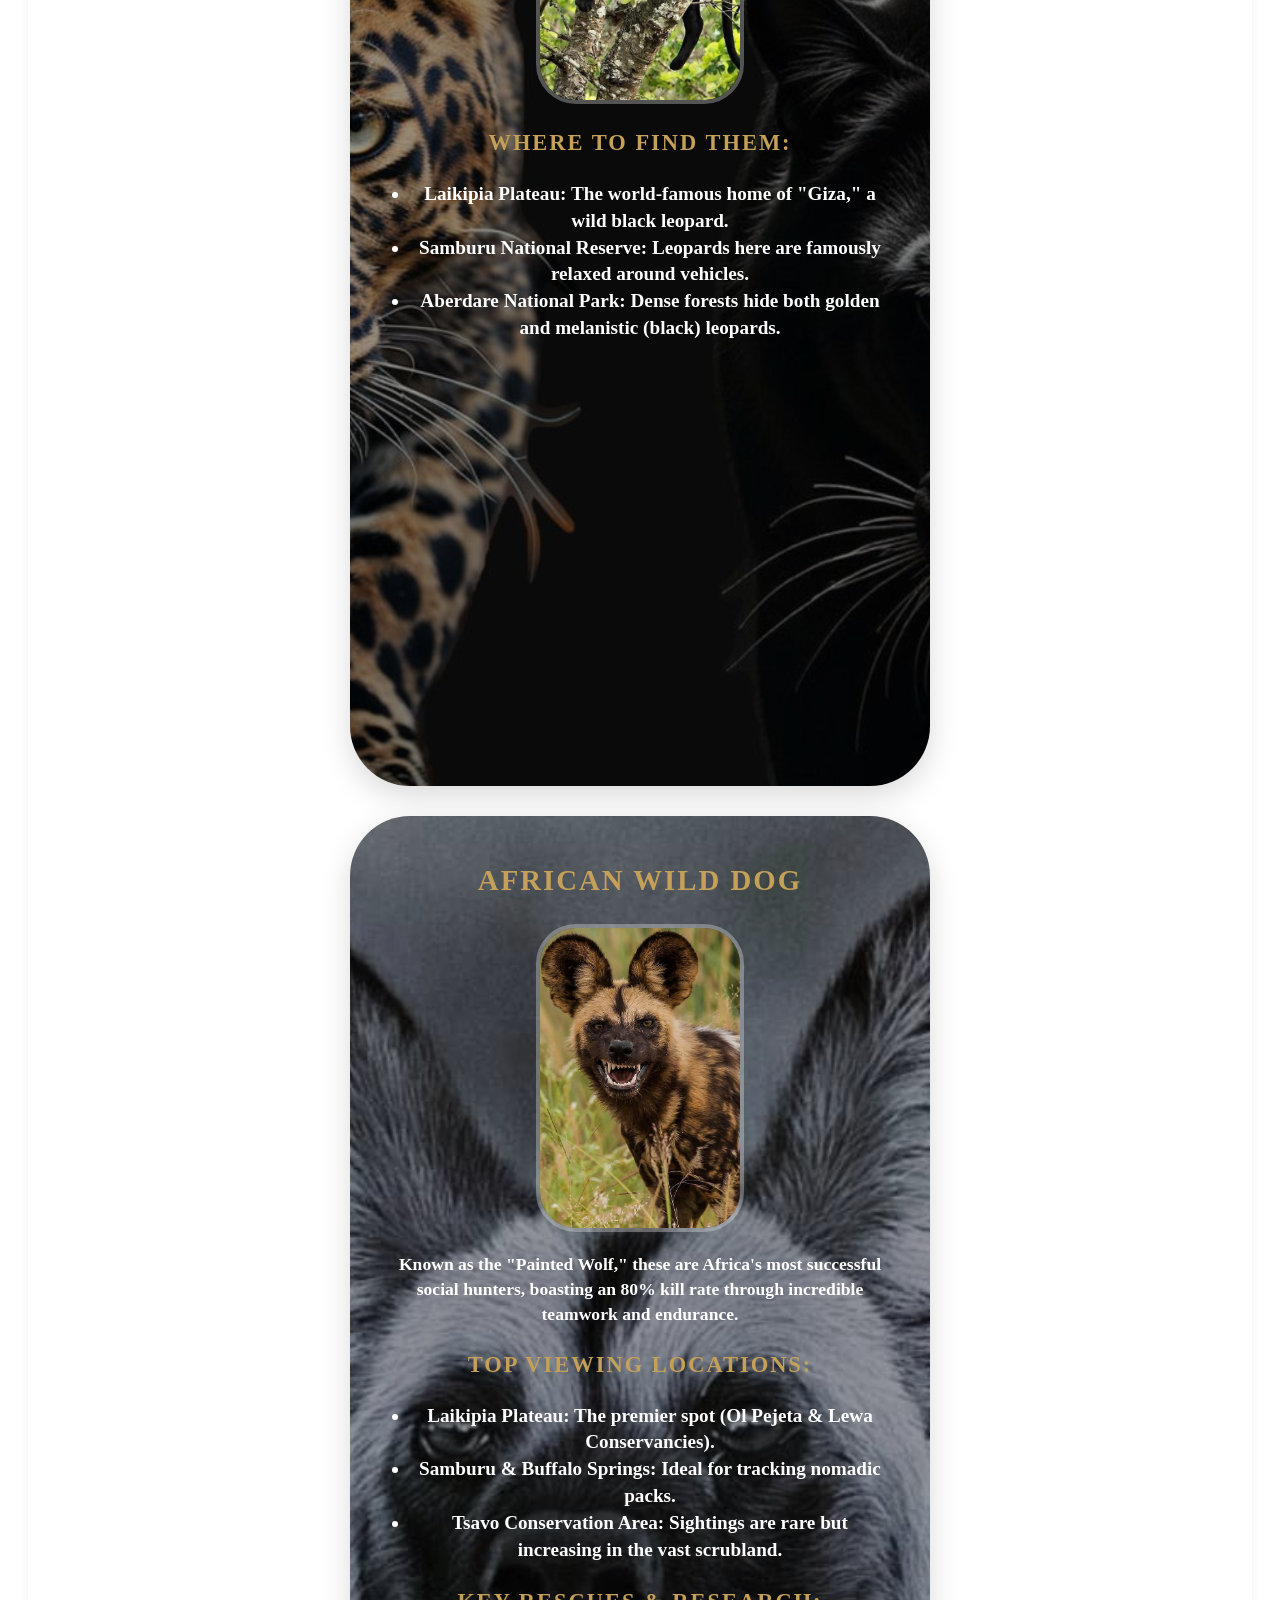
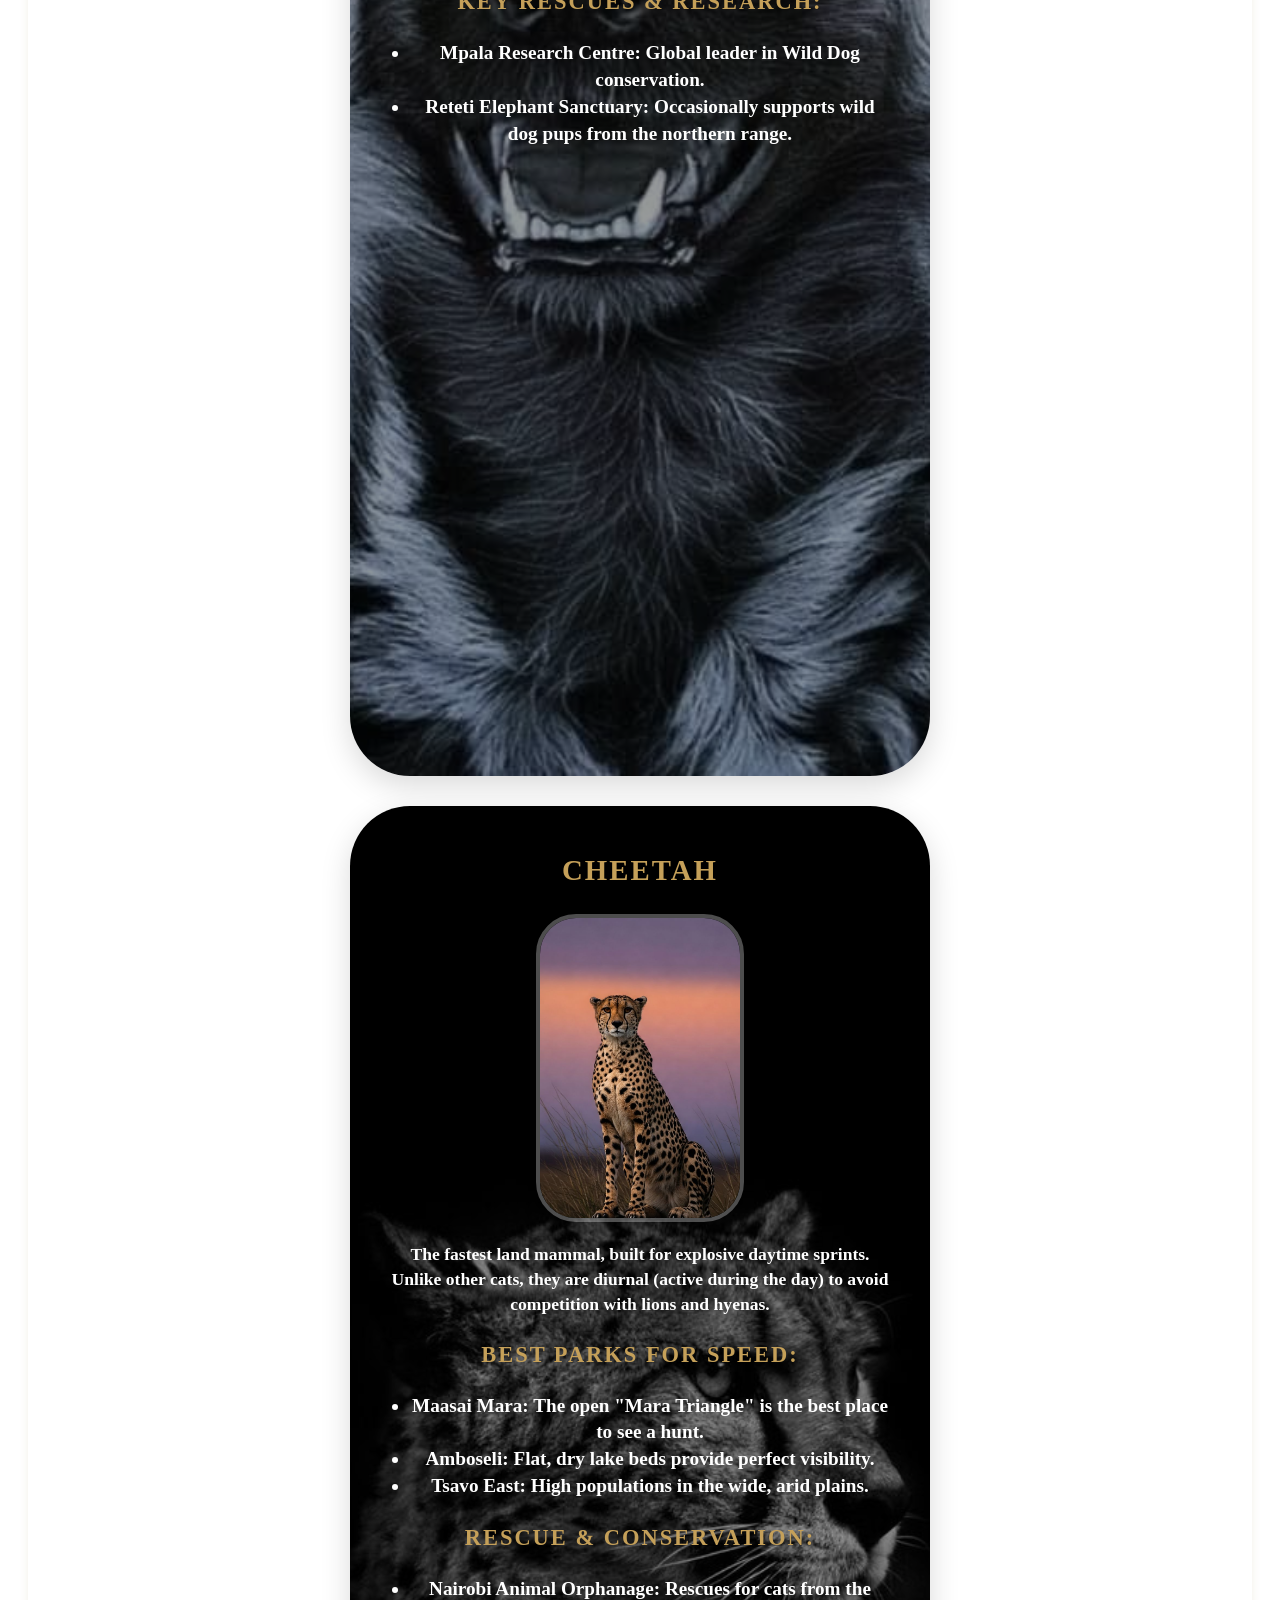
==== commit 8181bd00: "Refactor website structure and content for Animal Wildlife Guide - Updated home page title and heade" ====
--- a/about.html
+++ b/about.html
@@ -4,7 +4,7 @@
 <head>
   <meta charset="UTF-8" />
   <meta name="viewport" content="width=device-width, initial-scale=1.0" />
-  <title>ANIMAL ORPHANAGE WEBSITE</title>
+  <title>ANIMAL WILDLIFE GUIDE</title>
   <link rel="stylesheet" href="./style.css" />
 </head>
 
@@ -17,773 +17,777 @@
       <a href="#carnivores">CARNIVORES</a>
       <a href="#primates">PRIMATES</a>
       <a href=" #antelopes"> ANTELOPES</a>
-        <a href="#elusive"> ELUSIVE MAMMALS</a>
-        <a href=""></a>
-        <a href=""></a>
+      <a href="#elusive"> ELUSIVE MAMMALS</a>
+      <a href="./services.html"> SERVICES</a>
+      <a href=""></a>
     </nav>
   </header>
-  <section id="ABOUT">
-    <div id="herbivore">
-      <h3>THE LARGE HERBIVORES</h3>
+  <main>
+    <section id="ABOUT">
+      <div id="herbivore">
+        <h3>THE LARGE HERBIVORES</h3>
+      </div>
+    </section>
+    <section class="animals">
+      <div class="elephant">
+        <h2>1. Elephant</h2>
+        <img src="./Majestic Elephant Clipart Bundle _ Watercolor Wildlife Art (Digital Download).jpg" alt="" />
+        <p>
+          The largest land mammal and a symbol of wisdom. In Kenya, elephants
+          are known for their complex social bonds and their role as "ecosystem
+          engineers."
+        </p>
+
+        <h3>NATIONAL PARKS :</h3>
+        <ul>
+          <li>
+            <strong>Amboseli:</strong> Best for big "Tuskers" and Kilimanjaro
+            views.
+          </li>
+          <li>
+            <strong>Tsavo East/West:</strong> Home to the famous "Red
+            Elephants."
+          </li>
+          <li><strong>Maasai Mara:</strong> Large migratory herds.</li>
+        </ul>
+        <h3>RESCUES AND CONSERVANCIES:</h3>
+        <ul>
+          <li>
+            <strong>Sheldrick Wildlife Trust:</strong> World-famous Nairobi
+            nursery.
+          </li>
+          <li>
+            <strong>Reteti Sanctuary:</strong> Community-run rescue in Samburu.
+          </li>
+          <li>
+            <strong>Lewa Conservancy:</strong> Key elephant migratory corridor.
+          </li>
+        </ul>
+      </div>
+
+      <section class="zebra">
+        <h2>2. Zebra (Plains & Grevy's)</h2>
+        <img src="./A Grevy Zebra.jpg" alt="" />
+        <p>
+          The Grevy's zebra is often described as a "donkey wearing a
+          tight-fitting pinstripe suit"
+        </p>
+        <img src="./Zebra Eye Wall Art, Close Up Animal Photography Print_ Modern Nursery Decor.jpg" alt="" />
+        <p>
+          Plains zebra is the classic, stocky horse-like version we see in
+          movies
+        </p>
+        <p>
+          Kenya is the best place to see the distinction between the common
+          Plains Zebra and the rare, endangered Grevy's Zebra.
+        </p>
+
+        <div>
+          <div>
+            <h3>WHERE TO FIND THEM:</h3>
+            <ul>
+              <li>
+                <strong>Maasai Mara:</strong> Part of the Great Migration.
+              </li>
+              <li>
+                <strong>Nairobi National Park:</strong> Easily seen near the
+                capital.
+              </li>
+              <li>
+                <strong>Hell’s Gate:</strong> Safe for walking/cycling among
+                them.
+              </li>
+            </ul>
+          </div>
+          <div>
+            <h3>SPECIALIZED CONSERVATIONS:</h3>
+            <ul>
+              <li>
+                <strong>Ol Pejeta:</strong> Hosts both Plains and Grevy’s
+                species.
+              </li>
+              <li>
+                <strong>Lewa Downs:</strong> A primary stronghold for Grevy’s
+                Zebra.
+              </li>
+              <li>
+                <strong>Crescent Island:</strong> A private sanctuary on Lake
+                Naivasha.
+              </li>
+            </ul>
+          </div>
+        </div>
+      </section>
+
+      <section class="rhino">
+        <h2>3. Rhino (Black & White)</h2>
+        <img src="./download (6).jpg" alt="" />
+        <p>
+          Kenya is a global sanctuary for Rhinos. The White Rhino is a grazer
+          (social), while the Black Rhino is a browser (solitary).
+        </p>
+        <div>
+          <div>
+            <h3>PRIMARY PARKS:</h3>
+            <ul>
+              <li><strong>Lake Nakuru:</strong> A major rhino sanctuary.</li>
+              <li>
+                <strong>Nairobi National Park:</strong> Highly successful
+                breeding site.
+              </li>
+              <li>
+                <strong>Meru National Park:</strong> Large, wild-fenced
+                sanctuary.
+              </li>
+            </ul>
+          </div>
+          <div>
+            <h3>PRIVATE CONSERVATIONS:</h3>
+            <ul>
+              <li>
+                <strong>Ol Pejeta:</strong> Last home of the Northern White
+                Rhinos.
+              </li>
+              <li>
+                <strong>Solio Ranch:</strong> Highest rhino density in Kenya.
+              </li>
+              <li>
+                <strong>Lewa:</strong> Award-winning anti-poaching success.
+              </li>
+            </ul>
+          </div>
+        </div>
+      </section>
+
+      <section class="giraffe">
+        <h2>4. Giraffe (Three Subspecies)</h2>
+        <p>
+          Kenya is the only country with three subspecies: <br />
+          <strong>Maasai</strong> (jagged spots),
+          <img src="./Maasai Giraffe - Tanzania.jpg" alt="" />
+          <strong>Reticulated</strong> (boxed spots),
+          <img src="./Reticulated Giraffe.jpg" alt="" />
+          <strong>Rothschild's</strong> (white legs).
+          <img src="./download (8).jpg" alt="" />
+        </p>
+        <div>
+          <div>
+            <h3>Parks by Subspecies:</h3>
+            <ul>
+              <li><strong>Maasai Mara:</strong> Maasai Giraffes.</li>
+              <li><strong>Samburu/Meru:</strong> Reticulated Giraffes.</li>
+              <li>
+                <strong>Ruma National Park:</strong> Rare Rothschild's Giraffes.
+              </li>
+            </ul>
+          </div>
+          <div>
+            <h3>Interactive Sites:</h3>
+            <ul>
+              <li>
+                <strong>The Giraffe Centre (Nairobi):</strong> Conservation
+                education.
+              </li>
+              <li>
+                <strong>Giraffe Manor:</strong> Boutique hotel experience.
+              </li>
+              <li>
+                <strong>Kigio Wildlife Conservancy:</strong> Sanctuary for
+                Rothschild's.
+              </li>
+            </ul>
+          </div>
+        </div>
+      </section>
+
+      <section class="hippo">
+        <h2>5. Hippopotamus</h2>
+        <img src="./download (12).jpg" alt="" />
+
+        <p>
+          Semi-aquatic giants that are territorial in water but graze peacefully
+          on land at night.<br />
+          Despite being herbivores, hippos are widely considered the most
+          dangerous large land mammals in Africa due to their territorial
+          nature. <br />
+          They don't actually "swim"; they are too heavy<br />
+          They walk or bounce along the bottom of the river. <br />
+          They secrete "blood sweat," a red fluid that acts as both a sunscreen
+          and an antibiotic. <br />
+        </p>
+        <div>
+          <div>
+            <h3>Best Waterways:</h3>
+            <ul>
+              <li>
+                <strong>Mara River:</strong> Massive density during migration.
+              </li>
+              <li>
+                <strong>Lake Naivasha:</strong> Famous boat-safari sightings.
+              </li>
+              <li>
+                <strong>Lake Baringo:</strong> Remote and high population.
+              </li>
+            </ul>
+          </div>
+          <div>
+            <h3>Specialized Viewing:</h3>
+            <ul>
+              <li>
+                <strong>Mzima Springs (Tsavo West):</strong> Underwater viewing
+                tank.
+              </li>
+              <li>
+                <strong>Nairobi National Park:</strong> Guided Hippo Pool
+                walking trail.
+              </li>
+              <li><strong>Tana River:</strong> Viewing in eastern Kenya.</li>
+            </ul>
+          </div>
+        </div>
+      </section>
+      <section class="buffalo">
+        <h2>6. African Buffalo (Syncerus caffer)</h2>
+        <img src="./Highland cow 1.jpg" alt="" />
+        <p>
+          Known as "The Black Death," the African Buffalo is famous for its
+          fused horns (the boss) and its unpredictable, protective nature. They
+          are one of the most successful and dangerous herbivores in the wild.
+        </p>
+
+        <div>
+          <div>
+            <h3>Prime Safari Parks:</h3>
+            <ul>
+              <li>
+                <strong>Maasai Mara:</strong> Home to massive herds of up to
+                500+ individuals.
+              </li>
+              <li>
+                <strong>Lake Nakuru:</strong> Excellent for seeing them in
+                acacia woodlands.
+              </li>
+              <li>
+                <strong>Amboseli:</strong> Watch them wallow in the marshy
+                swamps.
+              </li>
+              <li>
+                <strong>Tsavo East:</strong> Known for "Red Buffalo" due to the
+                volcanic soil.
+              </li>
+            </ul>
+          </div>
+          <div>
+            <h3>Unique Habitats:</h3>
+            <ul>
+              <li>
+                <strong>Aberdare National Park:</strong> Home to the smaller,
+                reclusive Forest Buffalo.
+              </li>
+              <li>
+                <strong>Meru National Park:</strong> Great for seeing large,
+                dominant "Dagga Boys."
+              </li>
+              <li>
+                <strong>Ol Pejeta Conservancy:</strong> High-density populations
+                in a safe, monitored environment.
+              </li>
+            </ul>
+          </div>
+        </div>
+      </section>
+    </section>
+
+    <div>
+      <h1>THE HUNTERS & SCAVENGERS OF KENYA</h1>
+      <p>From the kings of the savannah to the elusive shadows of the night.</p>
     </div>
-  </section>
-  <section class="animals">
-    <div class="elephant">
-      <h2>1. Elephant</h2>
-      <img src="./Majestic Elephant Clipart Bundle _ Watercolor Wildlife Art (Digital Download).jpg" alt="" />
-      <p>
-        The largest land mammal and a symbol of wisdom. In Kenya, elephants
-        are known for their complex social bonds and their role as "ecosystem
-        engineers."
-      </p>
-
-      <h3>NATIONAL PARKS :</h3>
-      <ul>
-        <li>
-          <strong>Amboseli:</strong> Best for big "Tuskers" and Kilimanjaro
-          views.
-        </li>
-        <li>
-          <strong>Tsavo East/West:</strong> Home to the famous "Red
-          Elephants."
-        </li>
-        <li><strong>Maasai Mara:</strong> Large migratory herds.</li>
-      </ul>
-      <h3>RESCUES AND CONSERVANCIES:</h3>
-      <ul>
-        <li>
-          <strong>Sheldrick Wildlife Trust:</strong> World-famous Nairobi
-          nursery.
-        </li>
-        <li>
-          <strong>Reteti Sanctuary:</strong> Community-run rescue in Samburu.
-        </li>
-        <li>
-          <strong>Lewa Conservancy:</strong> Key elephant migratory corridor.
-        </li>
-      </ul>
-    </div>
-
-    <section class="zebra">
-      <h2>2. Zebra (Plains & Grevy's)</h2>
-      <img src="./A Grevy Zebra.jpg" alt="" />
-      <p>
-        The Grevy's zebra is often described as a "donkey wearing a
-        tight-fitting pinstripe suit"
-      </p>
-      <img src="./Zebra Eye Wall Art, Close Up Animal Photography Print_ Modern Nursery Decor.jpg" alt="" />
-      <p>
-        Plains zebra is the classic, stocky horse-like version we see in
-        movies
-      </p>
-      <p>
-        Kenya is the best place to see the distinction between the common
-        Plains Zebra and the rare, endangered Grevy's Zebra.
-      </p>
-
-      <div>
+
+    <section id="carnivores">
+      <div class="lion">
+        <h2>1. Lion (The King)</h2>
+        <img src="./download (14).jpg" alt="" />
+        <p>
+          The only social cat, living in "prides." Kenya's lions are famous for
+          their varied appearances—from the maneless lions of Tsavo to the
+          dark-maned kings of the Mara.
+        </p>
         <div>
           <h3>WHERE TO FIND THEM:</h3>
           <ul>
             <li>
-              <strong>Maasai Mara:</strong> Part of the Great Migration.
-            </li>
-            <li>
-              <strong>Nairobi National Park:</strong> Easily seen near the
-              capital.
-            </li>
-            <li>
-              <strong>Hell’s Gate:</strong> Safe for walking/cycling among
-              them.
+              <strong>Maasai Mara:</strong> Highest density and best for viewing
+              hunts.
+            </li>
+            <li>
+              <strong>Nairobi National Park:</strong> Unique city-skyline
+              sightings.
+            </li>
+            <li>
+              <strong>Tsavo East/West:</strong> Famous for their history and
+              unique maneless males.
+            </li>
+            <li>
+              <strong>Ol Jogi & Ol Pejeta:</strong> Key conservation
+              strongholds.
             </li>
           </ul>
         </div>
-        <div>
-          <h3>SPECIALIZED CONSERVATIONS:</h3>
+      </div>
+
+      <div class="leo">
+        <h2>2. Leopard & Black Panther</h2>
+        <img src="./download (16).jpg" alt="" />
+        <p>
+          Leopards are solitary masters of stealth. <br />Black Panther is
+          actually a melanistic leopard—it still has spots, but they are hidden
+          by dark pigment.
+        </p>
+        <img src="./X.jpg" alt="" />
+        <div>
+          <h3>Where to find them:</h3>
           <ul>
             <li>
-              <strong>Ol Pejeta:</strong> Hosts both Plains and Grevy’s
-              species.
-            </li>
-            <li>
-              <strong>Lewa Downs:</strong> A primary stronghold for Grevy’s
-              Zebra.
-            </li>
-            <li>
-              <strong>Crescent Island:</strong> A private sanctuary on Lake
-              Naivasha.
+              <strong>Laikipia Plateau:</strong> The world-famous home of
+              "Giza," a wild black leopard.
+            </li>
+            <li>
+              <strong>Samburu National Reserve:</strong> Leopards here are
+              famously relaxed around vehicles.
+            </li>
+            <li>
+              <strong>Aberdare National Park:</strong> Dense forests hide both
+              golden and melanistic (black) leopards.
             </li>
           </ul>
         </div>
       </div>
+      <div class="wilddog">
+        <h2>African Wild Dog</h2>
+        <img src="./Don't Get Bit.jpg" alt="" />
+        <p>
+          Known as the "Painted Wolf," these are Africa's most successful social
+          hunters, boasting an 80% kill rate through incredible teamwork and
+          endurance.
+        </p>
+
+        <div>
+          <div>
+            <h3>Top Viewing Locations:</h3>
+            <ul>
+              <li>
+                <strong>Laikipia Plateau:</strong> The premier spot (Ol Pejeta &
+                Lewa Conservancies).
+              </li>
+              <li>
+                <strong>Samburu & Buffalo Springs:</strong> Ideal for tracking
+                nomadic packs.
+              </li>
+              <li>
+                <strong>Tsavo Conservation Area:</strong> Sightings are rare but
+                increasing in the vast scrubland.
+              </li>
+            </ul>
+          </div>
+          <div>
+            <h3>Key Rescues & Research:</h3>
+            <ul>
+              <li>
+                <strong>Mpala Research Centre:</strong> Global leader in Wild
+                Dog conservation.
+              </li>
+              <li>
+                <strong>Reteti Elephant Sanctuary:</strong> Occasionally
+                supports wild dog pups from the northern range.
+              </li>
+            </ul>
+          </div>
+        </div>
+      </div>
+
+      <div class="cheet">
+        <h2>Cheetah</h2>
+        <img src="./4K Beautiful Animal iPhone Wallpaper (HD) for HER.jpg" alt="" />
+        <p>
+          The fastest land mammal, built for explosive daytime sprints. Unlike
+          other cats, they are diurnal (active during the day) to avoid
+          competition with lions and hyenas.
+        </p>
+        <div>
+          <div>
+            <h3>Best Parks for Speed:</h3>
+            <ul>
+              <li>
+                <strong>Maasai Mara:</strong> The open "Mara Triangle" is the
+                best place to see a hunt.
+              </li>
+              <li>
+                <strong>Amboseli:</strong> Flat, dry lake beds provide perfect
+                visibility.
+              </li>
+              <li>
+                <strong>Tsavo East:</strong> High populations in the wide, arid
+                plains.
+              </li>
+            </ul>
+          </div>
+          <div>
+            <h3>Rescue & Conservation:</h3>
+            <ul>
+              <li>
+                <strong>Nairobi Animal Orphanage:</strong> Rescues for cats from
+                the illegal pet trade.
+              </li>
+              <li>
+                <strong>Action for Cheetahs in Kenya (ACK):</strong> Research
+                hubs in Salama and Samburu.
+              </li>
+              <li>
+                <strong>Mara-Meru Cheetah Project:</strong> Dedicated monitoring
+                of cheetah families.
+              </li>
+            </ul>
+          </div>
+        </div>
+      </div>
+
+      <div class="hyena">
+        <h2>4. Hyena (Spotted & Striped)</h2>
+        <img src="./download (21).jpg" alt="" />
+        <p>
+          While often called scavengers, Spotted Hyenas are actually incredible
+          hunters.
+        </p>
+        <h3>Striped Hyena</h3>
+        <p>it is rarer, smaller, and strictly nocturnal.</p>
+        <img src="./Striped hyena.jpg" alt="" />
+        <div>
+          <h3>Where to find them:</h3>
+          <ul>
+            <li>
+              <strong>Maasai Mara:</strong> Large, vocal clans are found
+              everywhere here.
+            </li>
+            <li>
+              <strong>Amboseli:</strong> Great sightings as they compete with
+              lions.
+            </li>
+            <li>
+              <strong>Samburu:</strong> A better chance to spot the elusive
+              Striped Hyena at night.
+            </li>
+          </ul>
+        </div>
+      </div>
+
+      <div class="jack">
+        <h2>5. Jackal & Bat-eared Fox</h2>
+        <img src="./download (23).jpg" alt="" />
+        <p>
+          Jackals (Black-backed and Side-striped) are resilient opportunists.
+        </p>
+        <p>Bat-eared Fox is a specialized insect-eater with massive ears.</p>
+        <img src="./download (24).jpg" alt="" />
+        <div>
+          <h3>Where to find them:</h3>
+          <ul>
+            <li>
+              <strong>Nairobi National Park:</strong> Black-backed jackals are
+              very common here.
+            </li>
+            <li>
+              <strong>Maasai Mara:</strong> Great for seeing the Bat-eared Fox
+              in the early morning.
+            </li>
+          </ul>
+        </div>
+      </div>
+
+      <div class="mongoose">
+        <h2>6. Mongoose & African Wildcat</h2>
+        <img src="./About Wild Animals_ Very alert mongoose.jpg" alt="" />
+        <p>
+          Small but fierce. Mongooses are famous for fighting snakes, while the
+          African Wildcat is the direct ancestor of our domestic cats.
+        </p>
+        <img src="./African Serval Cat (Leptailurus serval).jpg" alt="" />
+        <div>
+          <h3>Where to find them:</h3>
+          <ul>
+            <li>
+              <strong>Maasai Mara:</strong> Banded Mongooses are found in large
+              family groups.
+            </li>
+            <li>
+              <strong>Tsavo Trust:</strong> African Wildcats roam the scrublands
+              here.
+            </li>
+          </ul>
+        </div>
+      </div>
+
+      <section class="caracal">
+        <h2>CARACAL</h2>
+        <img src="./Caracal.jpg" alt="" />
+        <p>
+          The caracal is Kenya's most athletic mid-sized cat. Known for its
+          distinctive black ear tufts and incredible jumping ability, it thrives
+          in the dry savannas and rugged landscapes of the Rift Valley.
+        </p>
+
+        <h3>Top Sighting Locations in Kenya</h3>
+        <ul>
+          <li>
+            <strong>Masai Mara:</strong> Best for early morning visibility.
+          </li>
+          <li>
+            <strong>Laikipia:</strong> High density in private conservancies.
+          </li>
+          <li>
+            <strong>Tsavo East/West:</strong> Ideal arid scrubland habitat.
+          </li>
+          <li>
+            <strong>Samburu:</strong> Perfect for spotting them in rocky
+            outcrops.
+          </li>
+        </ul>
+      </section>
     </section>
 
-    <section class="rhino">
-      <h2>3. Rhino (Black & White)</h2>
-      <img src="./download (6).jpg" alt="" />
-      <p>
-        Kenya is a global sanctuary for Rhinos. The White Rhino is a grazer
-        (social), while the Black Rhino is a browser (solitary).
-      </p>
-      <div>
-        <div>
-          <h3>PRIMARY PARKS:</h3>
-          <ul>
-            <li><strong>Lake Nakuru:</strong> A major rhino sanctuary.</li>
-            <li>
-              <strong>Nairobi National Park:</strong> Highly successful
-              breeding site.
-            </li>
-            <li>
-              <strong>Meru National Park:</strong> Large, wild-fenced
-              sanctuary.
-            </li>
-          </ul>
-        </div>
-        <div>
-          <h3>PRIVATE CONSERVATIONS:</h3>
-          <ul>
-            <li>
-              <strong>Ol Pejeta:</strong> Last home of the Northern White
-              Rhinos.
-            </li>
-            <li>
-              <strong>Solio Ranch:</strong> Highest rhino density in Kenya.
-            </li>
-            <li>
-              <strong>Lewa:</strong> Award-winning anti-poaching success.
-            </li>
-          </ul>
-        </div>
+    <hr />
+
+    <h2>PRIMATES</h2>
+    <section id="primates">
+      <div class="chimp">
+        <h3>1. Chimpanzees</h3>
+        <img src="./Common Chimpanzee.jpg" alt="" />
+        <p>
+          While not native to Kenya, they were introduced for conservation.
+          <br />
+          They are highly intelligent, social, and share 98% of human DNA.
+        </p>
+        <h3>
+          Where to find them: Ol Pejeta Conservancy (Sweetwaters Chimpanzee
+          Sanctuary) is the only place in Kenya to see them.
+        </h3>
+      </div>
+      <div class="baboon">
+        <h3>2. Baboons</h3>
+        <img src="./Olive Baboon.jpg" alt="" />
+        <p class="description">
+          Olive Baboons and Yellow Baboons are common. They live in large troops
+          and are known for their complex social hierarchies and opportunistic
+          feeding.
+        </p>
+        <img src="./Yellow Baboon.jpg" alt="" />
+        <h3>
+          Where to find them: Found almost everywhere; specifically Masai Mara,
+          Nakuru, Amboseli, and Samburu.
+        </h3>
+      </div>
+
+      <div class="monkey">
+        <h3>3. Monkeys</h3>
+        <img src="./🌿 Meet the Vervet Monkey! 🐵.jpg" alt="" />
+        <p>
+          Includes Vervet Monkeys (black faces) and Sykes' Monkeys (furry,
+          darker coats). They are playful and often found near human campsites.
+        </p>
+        <img src="./Sykes monkey.jpg" alt="" />
+
+        <h3>
+          Where to find them: Coastal forests (Diani), Nairobi National Park,
+          and Mount Kenya region.
+        </h3>
+      </div>
+      <div class="colo">
+        <h3>4. Colobus</h3>
+        <img src="./Колобус.jpg" alt="" />
+        <p>
+          The Black-and-White Colobus is striking for its long white cape of fur
+          and lack of thumbs. They are strictly arboreal (live in trees).
+        </p>
+        <h3>Where to find them:</h3>
+        <p>
+          Kakamega Forest,
+          Aberdare National Park, and the Diani Colobus Conservation area.
+        </p>
+      </div>
+      <div class="bush">
+        <h3>5. Bushbabies (Galagos)</h3>
+        <img src="./Mohol bushbaby.jpg" alt="">
+        <p>
+          Small, nocturnal primates with massive eyes for night vision and
+          incredible jumping abilities.
+        </p>
+        <h3>Where to find them:</h3>
+        <p> Often heard
+          "crying" at night in wooded areas like Tsavo, Gede Ruins, and various
+          lodge gardens.
+        </p>
       </div>
     </section>
 
-    <section class="giraffe">
-      <h2>4. Giraffe (Three Subspecies)</h2>
-      <p>
-        Kenya is the only country with three subspecies: <br />
-        <strong>Maasai</strong> (jagged spots),
-        <img src="./Maasai Giraffe - Tanzania.jpg" alt="" />
-        <strong>Reticulated</strong> (boxed spots),
-        <img src="./Reticulated Giraffe.jpg" alt="" />
-        <strong>Rothschild's</strong> (white legs).
-        <img src="./download (8).jpg" alt="" />
-      </p>
-      <div>
-        <div>
-          <h3>Parks by Subspecies:</h3>
-          <ul>
-            <li><strong>Maasai Mara:</strong> Maasai Giraffes.</li>
-            <li><strong>Samburu/Meru:</strong> Reticulated Giraffes.</li>
-            <li>
-              <strong>Ruma National Park:</strong> Rare Rothschild's Giraffes.
-            </li>
-          </ul>
-        </div>
-        <div>
-          <h3>Interactive Sites:</h3>
-          <ul>
-            <li>
-              <strong>The Giraffe Centre (Nairobi):</strong> Conservation
-              education.
-            </li>
-            <li>
-              <strong>Giraffe Manor:</strong> Boutique hotel experience.
-            </li>
-            <li>
-              <strong>Kigio Wildlife Conservancy:</strong> Sanctuary for
-              Rothschild's.
-            </li>
-          </ul>
-        </div>
+    <hr />
+
+    <h2>ANTELOPES AND EVEN-TOED UNGULATES</h2>
+
+    <section id="antelopes">
+      <div class="ante">
+        <h3>1. Large Antelopes</h3>
+        <img src="./Giant Eland Bull.jpg" alt="">
+        <p>
+          Includes the <strong>Eland</strong> (the largest),<br>
+          <strong>Waterbuck</strong>,<br>
+          <img src="./download (27).jpg" alt="">
+          <strong>Oryx</strong> <br>
+          <img src="./Gemsbok (Oryx gazella).jpg" alt=""> <br>
+          They are
+          majestic and move in small to medium herds.
+        </p>
+        <h3">Where to find them:</h3>
+          <p>Masai Mara
+            (Eland), Lake Nakuru (Waterbuck), and Samburu (Beisa Oryx).
+          </p>
+      </div>
+
+      <div class="ante">
+        <h3>2. Small Antelopes</h3>
+        <p class="description">
+          Includes the <strong>Impala</strong>,
+          <img src="./Watchful impala by Etienne & Yolandi Outram on @creativemarket.jpg" alt="">
+          <strong>Grant’s Gazelle</strong>,
+          <img src="./Grant's Gazelle, Serengeti National Park, Tanzania_.jpg" alt="">
+          and <strong>Thomson’s Gazelle</strong>.
+          <img src="./Thomson gazelle.jpg" alt="">
+          They are known for their speed and "pronking" (leaping in the air).
+        </p>
+        <h3>Where to find them:</h3>
+        <p>Wide open plains
+          of the Serengeti-Mara ecosystem and Nairobi National Park.
+        </p>
+      </div>
+      <div class="duiker">
+        <h3>3. The Duikers</h3>
+        <img src="./Walter's duiker (Philantomba walteri).jpg" alt="">
+        <p>
+          Small, shy, and solitary antelopes that dive into bushes when startled.
+          They have a characteristic arched body.
+        </p>
+        <h3>Where to find them:</h3>
+        <p>Thick brush and
+          forests in Mount Kenya, Aberdares, and Shimba Hills.
+        </p>
+      </div>
+      <div class="swine">
+        <h3>4. Swine</h3>
+        <p>
+          Includes the <strong>Warthog</strong> (seen during the day)
+          <img src="./A beautiful warthog.jpg" alt="">
+          <br>
+          and the
+          <strong>Giant Forest Hog</strong>
+          <img src="./Red River Hog_Potamochère Roux_Potamochoerus porsus.jpg" alt="">
+          or <strong>Bushpig</strong> (more
+          elusive).
+        </p>
+        <h3>Where to find them:</h3>
+        <p>Warthogs are everywhere (Mara/Amboseli); Giant Forest Hogs are found in the Aberdare
+          and Mount Kenya forests.
+        </p>
       </div>
     </section>
 
-    <section class="hippo">
-      <h2>5. Hippopotamus</h2>
-      <img src="./download (12).jpg" alt="" />
-
-      <p>
-        Semi-aquatic giants that are territorial in water but graze peacefully
-        on land at night.<br />
-        Despite being herbivores, hippos are widely considered the most
-        dangerous large land mammals in Africa due to their territorial
-        nature. <br />
-        They don't actually "swim"; they are too heavy<br />
-        They walk or bounce along the bottom of the river. <br />
-        They secrete "blood sweat," a red fluid that acts as both a sunscreen
-        and an antibiotic. <br />
-      </p>
-      <div>
-        <div>
-          <h3>Best Waterways:</h3>
-          <ul>
-            <li>
-              <strong>Mara River:</strong> Massive density during migration.
-            </li>
-            <li>
-              <strong>Lake Naivasha:</strong> Famous boat-safari sightings.
-            </li>
-            <li>
-              <strong>Lake Baringo:</strong> Remote and high population.
-            </li>
-          </ul>
-        </div>
-        <div>
-          <h3>Specialized Viewing:</h3>
-          <ul>
-            <li>
-              <strong>Mzima Springs (Tsavo West):</strong> Underwater viewing
-              tank.
-            </li>
-            <li>
-              <strong>Nairobi National Park:</strong> Guided Hippo Pool
-              walking trail.
-            </li>
-            <li><strong>Tana River:</strong> Viewing in eastern Kenya.</li>
-          </ul>
-        </div>
+    <hr />
+    <h2>ELUSIVE MAMMALS</h2>
+    <section id="elusive">
+      <div class="pango">
+        <h3>1. Pangolins</h3>
+        <img src="./Ground Pangolin.jpg" alt="">
+        <p>
+          The world's most trafficked mammal. Covered in keratin scales, they roll
+          into a ball when threatened. They are extremely rare to spot.
+        </p>
+        <h3>Where to find them:</h3>
+        <p> Occasionally sighted in the Masai Mara, Sala's Camp area, and the arid North.
+        </p>
+
+      </div>
+      <div class="inse">
+        <h3>2. Insectivores</h3>
+        <p>
+
+          Includes <strong>Elephant Shrews</strong>
+          <img src="./The elephant shrew is neither an elephant nor a shrew_ It can run up to 18 miles per hour_.jpg"
+            alt="">
+          (Sengi) and
+          <strong>Aardvarks</strong>.
+          <img src="./26 - Aardvark.jpg" alt="">
+
+          These animals are usually nocturnal or very
+          timid.
+        </p>
+        <h3>Where to find them:</h3>
+        <p>Arabuko Sokoke
+          Forest (Golden-rumped Elephant Shrew) and Tsavo West (Aardvarks).
+        </p>
+      </div>
+
+      <div class="hy">
+        <h3>3. Hyraxes</h3>
+        <img src="./download (30).jpg" alt="">
+        <p>
+          Small, rodent-like animals that are actually the closest living
+          relatives to the Elephant. Rock Hyraxes and Tree Hyraxes are common.
+        </p>
+        <p>
+          <span class="location-tag">Where to find them:</span> Hell’s Gate
+          National Park (Rock Hyraxes) and the forests of Mount Kenya (Tree
+          Hyraxes).
+        </p>
+      </div>
+      <div class="rode">
+        <h3>4. Rodents</h3>
+        <p>
+          Beyond common rats, this includes the
+          <strong>Crested Porcupine</strong>
+          <img src="./Indian Porcupine_Porc-Épic de l'Inde_Hystrix indica.jpg" alt="">
+          and the
+          <strong>African Giant Squirrel</strong>.
+          <img src="./Indian Giant Squirrel.jpg" alt="">
+        </p>
+        <h3>Where to find them:</h3>
+        <p>Porcupines are
+          nocturnal nationwide; Giant Squirrels are found in Kakamega Forest.
+        </p>
+      </div>
+
+      <div class="hare">
+        <h3>5. Hares</h3>
+        <img src="./download (31).jpg" alt="">
+        <p class="description">
+          Specifically the <strong>African Savanna Hare</strong>. They are
+          solitary and nocturnal, often seen in the headlights of safari vehicles.
+        </p>
+        <h3>Where to find them:</h3>
+        <p>Grassy savannas of Tsavo and the Masai Mara.
+        </p>
+      </div>
+
+      <div class="bat">
+        <h3>6. Bats</h3>
+        <img src="./Bat with Big Eyes.jpg" alt="">
+        <p>
+          Kenya hosts many species, from Fruit Bats to Insect-eating bats. They
+          play a vital role in pollination and pest control.
+        </p>
+        <p>
+          <span class="location-tag">Where to find them:</span> Suswa Caves, Kitum
+          Cave (Mount Elgon), and the coastal Gede Ruins.
+        </p>
       </div>
     </section>
-    <section class="buffalo">
-      <h2>6. African Buffalo (Syncerus caffer)</h2>
-      <img src="./Highland cow 1.jpg" alt="" />
-      <p>
-        Known as "The Black Death," the African Buffalo is famous for its
-        fused horns (the boss) and its unpredictable, protective nature. They
-        are one of the most successful and dangerous herbivores in the wild.
-      </p>
-
-      <div>
-        <div>
-          <h3>Prime Safari Parks:</h3>
-          <ul>
-            <li>
-              <strong>Maasai Mara:</strong> Home to massive herds of up to
-              500+ individuals.
-            </li>
-            <li>
-              <strong>Lake Nakuru:</strong> Excellent for seeing them in
-              acacia woodlands.
-            </li>
-            <li>
-              <strong>Amboseli:</strong> Watch them wallow in the marshy
-              swamps.
-            </li>
-            <li>
-              <strong>Tsavo East:</strong> Known for "Red Buffalo" due to the
-              volcanic soil.
-            </li>
-          </ul>
-        </div>
-        <div>
-          <h3>Unique Habitats:</h3>
-          <ul>
-            <li>
-              <strong>Aberdare National Park:</strong> Home to the smaller,
-              reclusive Forest Buffalo.
-            </li>
-            <li>
-              <strong>Meru National Park:</strong> Great for seeing large,
-              dominant "Dagga Boys."
-            </li>
-            <li>
-              <strong>Ol Pejeta Conservancy:</strong> High-density populations
-              in a safe, monitored environment.
-            </li>
-          </ul>
-        </div>
-      </div>
-    </section>
-  </section>
-
-  <div>
-    <h1>THE HUNTERS & SCAVENGERS OF KENYA</h1>
-    <p>From the kings of the savannah to the elusive shadows of the night.</p>
-  </div>
-
-  <section id="carnivores">
-    <div class="lion">
-      <h2>1. Lion (The King)</h2>
-      <img src="./download (14).jpg" alt="" />
-      <p>
-        The only social cat, living in "prides." Kenya's lions are famous for
-        their varied appearances—from the maneless lions of Tsavo to the
-        dark-maned kings of the Mara.
-      </p>
-      <div>
-        <h3>WHERE TO FIND THEM:</h3>
-        <ul>
-          <li>
-            <strong>Maasai Mara:</strong> Highest density and best for viewing
-            hunts.
-          </li>
-          <li>
-            <strong>Nairobi National Park:</strong> Unique city-skyline
-            sightings.
-          </li>
-          <li>
-            <strong>Tsavo East/West:</strong> Famous for their history and
-            unique maneless males.
-          </li>
-          <li>
-            <strong>Ol Jogi & Ol Pejeta:</strong> Key conservation
-            strongholds.
-          </li>
-        </ul>
-      </div>
-    </div>
-
-    <div class="leo">
-      <h2>2. Leopard & Black Panther</h2>
-      <img src="./download (16).jpg" alt="" />
-      <p>
-        Leopards are solitary masters of stealth. <br />Black Panther is
-        actually a melanistic leopard—it still has spots, but they are hidden
-        by dark pigment.
-      </p>
-      <img src="./X.jpg" alt="" />
-      <div>
-        <h3>Where to find them:</h3>
-        <ul>
-          <li>
-            <strong>Laikipia Plateau:</strong> The world-famous home of
-            "Giza," a wild black leopard.
-          </li>
-          <li>
-            <strong>Samburu National Reserve:</strong> Leopards here are
-            famously relaxed around vehicles.
-          </li>
-          <li>
-            <strong>Aberdare National Park:</strong> Dense forests hide both
-            golden and melanistic (black) leopards.
-          </li>
-        </ul>
-      </div>
-    </div>
-    <div class="wilddog">
-      <h2>African Wild Dog</h2>
-      <img src="./Don't Get Bit.jpg" alt="" />
-      <p>
-        Known as the "Painted Wolf," these are Africa's most successful social
-        hunters, boasting an 80% kill rate through incredible teamwork and
-        endurance.
-      </p>
-
-      <div>
-        <div>
-          <h3>Top Viewing Locations:</h3>
-          <ul>
-            <li>
-              <strong>Laikipia Plateau:</strong> The premier spot (Ol Pejeta &
-              Lewa Conservancies).
-            </li>
-            <li>
-              <strong>Samburu & Buffalo Springs:</strong> Ideal for tracking
-              nomadic packs.
-            </li>
-            <li>
-              <strong>Tsavo Conservation Area:</strong> Sightings are rare but
-              increasing in the vast scrubland.
-            </li>
-          </ul>
-        </div>
-        <div>
-          <h3>Key Rescues & Research:</h3>
-          <ul>
-            <li>
-              <strong>Mpala Research Centre:</strong> Global leader in Wild
-              Dog conservation.
-            </li>
-            <li>
-              <strong>Reteti Elephant Sanctuary:</strong> Occasionally
-              supports wild dog pups from the northern range.
-            </li>
-          </ul>
-        </div>
-      </div>
-    </div>
-
-    <div class="cheet">
-      <h2>Cheetah</h2>
-      <img src="./4K Beautiful Animal iPhone Wallpaper (HD) for HER.jpg" alt="" />
-      <p>
-        The fastest land mammal, built for explosive daytime sprints. Unlike
-        other cats, they are diurnal (active during the day) to avoid
-        competition with lions and hyenas.
-      </p>
-      <div>
-        <div>
-          <h3>Best Parks for Speed:</h3>
-          <ul>
-            <li>
-              <strong>Maasai Mara:</strong> The open "Mara Triangle" is the
-              best place to see a hunt.
-            </li>
-            <li>
-              <strong>Amboseli:</strong> Flat, dry lake beds provide perfect
-              visibility.
-            </li>
-            <li>
-              <strong>Tsavo East:</strong> High populations in the wide, arid
-              plains.
-            </li>
-          </ul>
-        </div>
-        <div>
-          <h3>Rescue & Conservation:</h3>
-          <ul>
-            <li>
-              <strong>Nairobi Animal Orphanage:</strong> Rescues for cats from
-              the illegal pet trade.
-            </li>
-            <li>
-              <strong>Action for Cheetahs in Kenya (ACK):</strong> Research
-              hubs in Salama and Samburu.
-            </li>
-            <li>
-              <strong>Mara-Meru Cheetah Project:</strong> Dedicated monitoring
-              of cheetah families.
-            </li>
-          </ul>
-        </div>
-      </div>
-    </div>
-
-    <div class="hyena">
-      <h2>4. Hyena (Spotted & Striped)</h2>
-      <img src="./download (21).jpg" alt="" />
-      <p>
-        While often called scavengers, Spotted Hyenas are actually incredible
-        hunters.
-      </p>
-      <h3>Striped Hyena</h3>
-      <p>it is rarer, smaller, and strictly nocturnal.</p>
-      <img src="./Striped hyena.jpg" alt="" />
-      <div>
-        <h3>Where to find them:</h3>
-        <ul>
-          <li>
-            <strong>Maasai Mara:</strong> Large, vocal clans are found
-            everywhere here.
-          </li>
-          <li>
-            <strong>Amboseli:</strong> Great sightings as they compete with
-            lions.
-          </li>
-          <li>
-            <strong>Samburu:</strong> A better chance to spot the elusive
-            Striped Hyena at night.
-          </li>
-        </ul>
-      </div>
-    </div>
-
-    <div class="jack">
-      <h2>5. Jackal & Bat-eared Fox</h2>
-      <img src="./download (23).jpg" alt="" />
-      <p>
-        Jackals (Black-backed and Side-striped) are resilient opportunists.
-      </p>
-      <p>Bat-eared Fox is a specialized insect-eater with massive ears.</p>
-      <img src="./download (24).jpg" alt="" />
-      <div>
-        <h3>Where to find them:</h3>
-        <ul>
-          <li>
-            <strong>Nairobi National Park:</strong> Black-backed jackals are
-            very common here.
-          </li>
-          <li>
-            <strong>Maasai Mara:</strong> Great for seeing the Bat-eared Fox
-            in the early morning.
-          </li>
-        </ul>
-      </div>
-    </div>
-
-    <div class="mongoose">
-      <h2>6. Mongoose & African Wildcat</h2>
-      <img src="./About Wild Animals_ Very alert mongoose.jpg" alt="" />
-      <p>
-        Small but fierce. Mongooses are famous for fighting snakes, while the
-        African Wildcat is the direct ancestor of our domestic cats.
-      </p>
-      <img src="./African Serval Cat (Leptailurus serval).jpg" alt="" />
-      <div>
-        <h3>Where to find them:</h3>
-        <ul>
-          <li>
-            <strong>Maasai Mara:</strong> Banded Mongooses are found in large
-            family groups.
-          </li>
-          <li>
-            <strong>Tsavo Trust:</strong> African Wildcats roam the scrublands
-            here.
-          </li>
-        </ul>
-      </div>
-    </div>
-
-    <section class="caracal">
-      <h2>CARACAL</h2>
-      <img src="./Caracal.jpg" alt="" />
-      <p>
-        The caracal is Kenya's most athletic mid-sized cat. Known for its
-        distinctive black ear tufts and incredible jumping ability, it thrives
-        in the dry savannas and rugged landscapes of the Rift Valley.
-      </p>
-
-      <h3>Top Sighting Locations in Kenya</h3>
-      <ul>
-        <li>
-          <strong>Masai Mara:</strong> Best for early morning visibility.
-        </li>
-        <li>
-          <strong>Laikipia:</strong> High density in private conservancies.
-        </li>
-        <li>
-          <strong>Tsavo East/West:</strong> Ideal arid scrubland habitat.
-        </li>
-        <li>
-          <strong>Samburu:</strong> Perfect for spotting them in rocky
-          outcrops.
-        </li>
-      </ul>
-    </section>
-  </section>
-
-  <hr />
-
-  <h2>PRIMATES</h2>
-  <section id="primates">
-    <div class="chimp">
-      <h3>1. Chimpanzees</h3>
-      <img src="./Common Chimpanzee.jpg" alt="" />
-      <p>
-        While not native to Kenya, they were introduced for conservation.
-        <br />
-        They are highly intelligent, social, and share 98% of human DNA.
-      </p>
-      <h3>
-        Where to find them: Ol Pejeta Conservancy (Sweetwaters Chimpanzee
-        Sanctuary) is the only place in Kenya to see them.
-      </h3>
-    </div>
-    <div class="baboon">
-      <h3>2. Baboons</h3>
-      <img src="./Olive Baboon.jpg" alt="" />
-      <p class="description">
-        Olive Baboons and Yellow Baboons are common. They live in large troops
-        and are known for their complex social hierarchies and opportunistic
-        feeding.
-      </p>
-      <img src="./Yellow Baboon.jpg" alt="" />
-      <h3>
-        Where to find them: Found almost everywhere; specifically Masai Mara,
-        Nakuru, Amboseli, and Samburu.
-      </h3>
-    </div>
-
-    <div class="monkey">
-      <h3>3. Monkeys</h3>
-      <img src="./🌿 Meet the Vervet Monkey! 🐵.jpg" alt="" />
-      <p>
-        Includes Vervet Monkeys (black faces) and Sykes' Monkeys (furry,
-        darker coats). They are playful and often found near human campsites.
-      </p>
-      <img src="./Sykes monkey.jpg" alt="" />
-
-      <h3>
-        Where to find them: Coastal forests (Diani), Nairobi National Park,
-        and Mount Kenya region.
-      </h3>
-    </div>
-    <div class="colo">
-      <h3>4. Colobus</h3>
-      <img src="./Колобус.jpg" alt="" />
-      <p>
-        The Black-and-White Colobus is striking for its long white cape of fur
-        and lack of thumbs. They are strictly arboreal (live in trees).
-      </p>
-      <h3>Where to find them:</h3>
-      <p>
-        Kakamega Forest,
-        Aberdare National Park, and the Diani Colobus Conservation area.
-      </p>
-    </div>
-    <div class="bush">
-      <h3>5. Bushbabies (Galagos)</h3>
-      <img src="./Mohol bushbaby.jpg" alt="">
-      <p>
-        Small, nocturnal primates with massive eyes for night vision and
-        incredible jumping abilities.
-      </p>
-      <h3>Where to find them:</h3>
-      <p> Often heard
-        "crying" at night in wooded areas like Tsavo, Gede Ruins, and various
-        lodge gardens.
-      </p>
-    </div>
-  </section>
-
-  <hr />
-
-  <h2>ANTELOPES AND EVEN-TOED UNGULATES</h2>
-
-  <section id="antelopes">
-    <div class="ante">
-      <h3>1. Large Antelopes</h3>
-      <img src="./Giant Eland Bull.jpg" alt="">
-      <p>
-        Includes the <strong>Eland</strong> (the largest),<br>
-        <strong>Waterbuck</strong>,<br>
-        <img src="./download (27).jpg" alt="">
-        <strong>Oryx</strong> <br>
-        <img src="./Gemsbok (Oryx gazella).jpg" alt=""> <br>
-        They are
-        majestic and move in small to medium herds.
-      </p>
-      <h3">Where to find them:</h3>
-        <p>Masai Mara
-          (Eland), Lake Nakuru (Waterbuck), and Samburu (Beisa Oryx).
-        </p>
-    </div>
-
-    <div class="ante">
-      <h3>2. Small Antelopes</h3>
-      <p class="description">
-        Includes the <strong>Impala</strong>,
-        <img src="./Watchful impala by Etienne & Yolandi Outram on @creativemarket.jpg" alt="">
-        <strong>Grant’s Gazelle</strong>,
-        <img src="./Grant's Gazelle, Serengeti National Park, Tanzania_.jpg" alt="">
-        and <strong>Thomson’s Gazelle</strong>.
-        <img src="./Thomson gazelle.jpg" alt="">
-        They are known for their speed and "pronking" (leaping in the air).
-      </p>
-      <h3>Where to find them:</h3>
-      <p>Wide open plains
-        of the Serengeti-Mara ecosystem and Nairobi National Park.
-      </p>
-    </div>
-    <div class="duiker">
-      <h3>3. The Duikers</h3>
-      <img src="./Walter's duiker (Philantomba walteri).jpg" alt="">
-      <p>
-        Small, shy, and solitary antelopes that dive into bushes when startled.
-        They have a characteristic arched body.
-      </p>
-      <h3>Where to find them:</h3>
-      <p>Thick brush and
-        forests in Mount Kenya, Aberdares, and Shimba Hills.
-      </p>
-    </div>
-    <div class="swine">
-      <h3>4. Swine</h3>
-      <p>
-        Includes the <strong>Warthog</strong> (seen during the day)
-        <img src="./A beautiful warthog.jpg" alt="">
-        <br>
-        and the
-        <strong>Giant Forest Hog</strong>
-        <img src="./Red River Hog_Potamochère Roux_Potamochoerus porsus.jpg" alt="">
-        or <strong>Bushpig</strong> (more
-        elusive).
-      </p>
-      <h3>Where to find them:</h3>
-      <p>Warthogs are everywhere (Mara/Amboseli); Giant Forest Hogs are found in the Aberdare
-        and Mount Kenya forests.
-      </p>
-    </div>
-  </section>
-
-  <hr />
-  <h2>ELUSIVE MAMMALS</h2>
-  <section id="elusive">
-    <div class="pango" >
-      <h3>1. Pangolins</h3>
-      <img src="./Ground Pangolin.jpg" alt="">
-      <p>
-        The world's most trafficked mammal. Covered in keratin scales, they roll
-        into a ball when threatened. They are extremely rare to spot.
-      </p>
-      <h3>Where to find them:</h3>
-      <p> Occasionally sighted in the Masai Mara, Sala's Camp area, and the arid North.
-      </p>
-
-    </div>
-    <div class="inse">
-      <h3>2. Insectivores</h3>
-      <p>
-        
-        Includes <strong>Elephant Shrews</strong> 
-        <img src="./The elephant shrew is neither an elephant nor a shrew_ It can run up to 18 miles per hour_.jpg" alt="">
-        (Sengi) and
-        <strong>Aardvarks</strong>.
-        <img src="./26 - Aardvark.jpg" alt="">
-        
-        These animals are usually nocturnal or very
-        timid.
-      </p>
-      <h3>Where to find them:</h3>  <p>Arabuko Sokoke
-        Forest (Golden-rumped Elephant Shrew) and Tsavo West (Aardvarks).
-      </p>
-    </div>
-
-    <div class="hy">
-      <h3>3. Hyraxes</h3>
-      <img src="./download (30).jpg" alt="">
-      <p>
-        Small, rodent-like animals that are actually the closest living
-        relatives to the Elephant. Rock Hyraxes and Tree Hyraxes are common.
-      </p>
-      <p>
-        <span class="location-tag">Where to find them:</span> Hell’s Gate
-        National Park (Rock Hyraxes) and the forests of Mount Kenya (Tree
-        Hyraxes).
-      </p>
-    </div>
-    <div class="rode">
-      <h3>4. Rodents</h3>
-      <p>
-        Beyond common rats, this includes the
-        <strong>Crested Porcupine</strong> 
-        <img src="./Indian Porcupine_Porc-Épic de l'Inde_Hystrix indica.jpg" alt="">
-        and the
-        <strong>African Giant Squirrel</strong>.
-        <img src="./Indian Giant Squirrel.jpg" alt="">
-      </p>
-      <h3>Where to find them:</h3>
-      <p>Porcupines are
-        nocturnal nationwide; Giant Squirrels are found in Kakamega Forest.
-      </p>
-    </div>
-
-    <div class="hare">
-      <h3>5. Hares</h3>
-      <img src="./download (31).jpg" alt="">
-      <p class="description">
-        Specifically the <strong>African Savanna Hare</strong>. They are
-        solitary and nocturnal, often seen in the headlights of safari vehicles.
-      </p>
-      <h3>Where to find them:</h3>
-       <p>Grassy savannas of Tsavo and the Masai Mara.
-      </p>
-    </div>
-
-    <div class="bat">
-      <h3>6. Bats</h3>
-      <img src="./Bat with Big Eyes.jpg" alt="">
-      <p >
-        Kenya hosts many species, from Fruit Bats to Insect-eating bats. They
-        play a vital role in pollination and pest control.
-      </p>
-      <p>
-        <span class="location-tag">Where to find them:</span> Suswa Caves, Kitum
-        Cave (Mount Elgon), and the coastal Gede Ruins.
-      </p>
-    </div>
-  </section>
+  </main>
 </body>
 
 </html>
--- a/style.css
+++ b/style.css
@@ -31,7 +31,7 @@
     box-shadow: 0 4px 10px rgba(0, 0, 0, 0.2);
 }
 
-.nav-links a {
+.nav a {
     color: white;
     text-decoration: none;
     margin: 0 15px;
@@ -535,3 +535,81 @@
         font-size: 2rem;
     }
 }
+
+/* SECTIONS */
+section {
+    margin: 20px;
+    padding: 20px;
+    border-radius: 12px;
+    background: white;
+    box-shadow: 0 4px 10px #7e61031a;
+}
+
+/* INTRO */
+ul,ol {
+    text-align: center;
+
+}
+ li{
+           text-align: center;
+}
+
+/* SEARCH BOX */
+.search-box input {
+    width: 100%;
+    padding: 12px;
+    margin-bottom: 15px;
+    border-radius: 8px;
+    border: 1px solid #ccc;
+}
+
+/* DROPDOWN */
+.dropdown-container {
+    display: flex;
+    flex-direction: column;
+}
+
+select {
+    padding: 12px;
+    border-radius: 8px;
+    border: 2px solid #b4b2ad;
+    background-color: hwb(37 89% 7%);
+    font-size: 16px;
+    cursor: pointer;
+    transition: 0.3s;
+}
+
+select:hover {
+    background-color: hsl(43, 5%, 74%);
+}
+
+/* RESULT BOX */
+.result-box {
+    border: 3px solid hsl(41, 86%, 46%);
+    border-radius: 12px;
+    padding: 15px;
+    background:var(--savannah-gold);
+    min-height: 100px;
+}
+
+.place {
+    background: hsl(90, 5%, 92%);
+    border-left: 6px solid hsl(36, 83%, 50%);
+    padding: 15px;
+    margin-top: 15px;
+    border-radius: 10px;
+    transition: transform 0.2s;
+}
+
+.place:hover {
+    transform: scale(1.02);
+}
+
+.place h4 {
+    color: hsl(41, 86%, 34%);
+}
+
+/* LISTS */
+ul {
+    padding-left: 20px;
+}
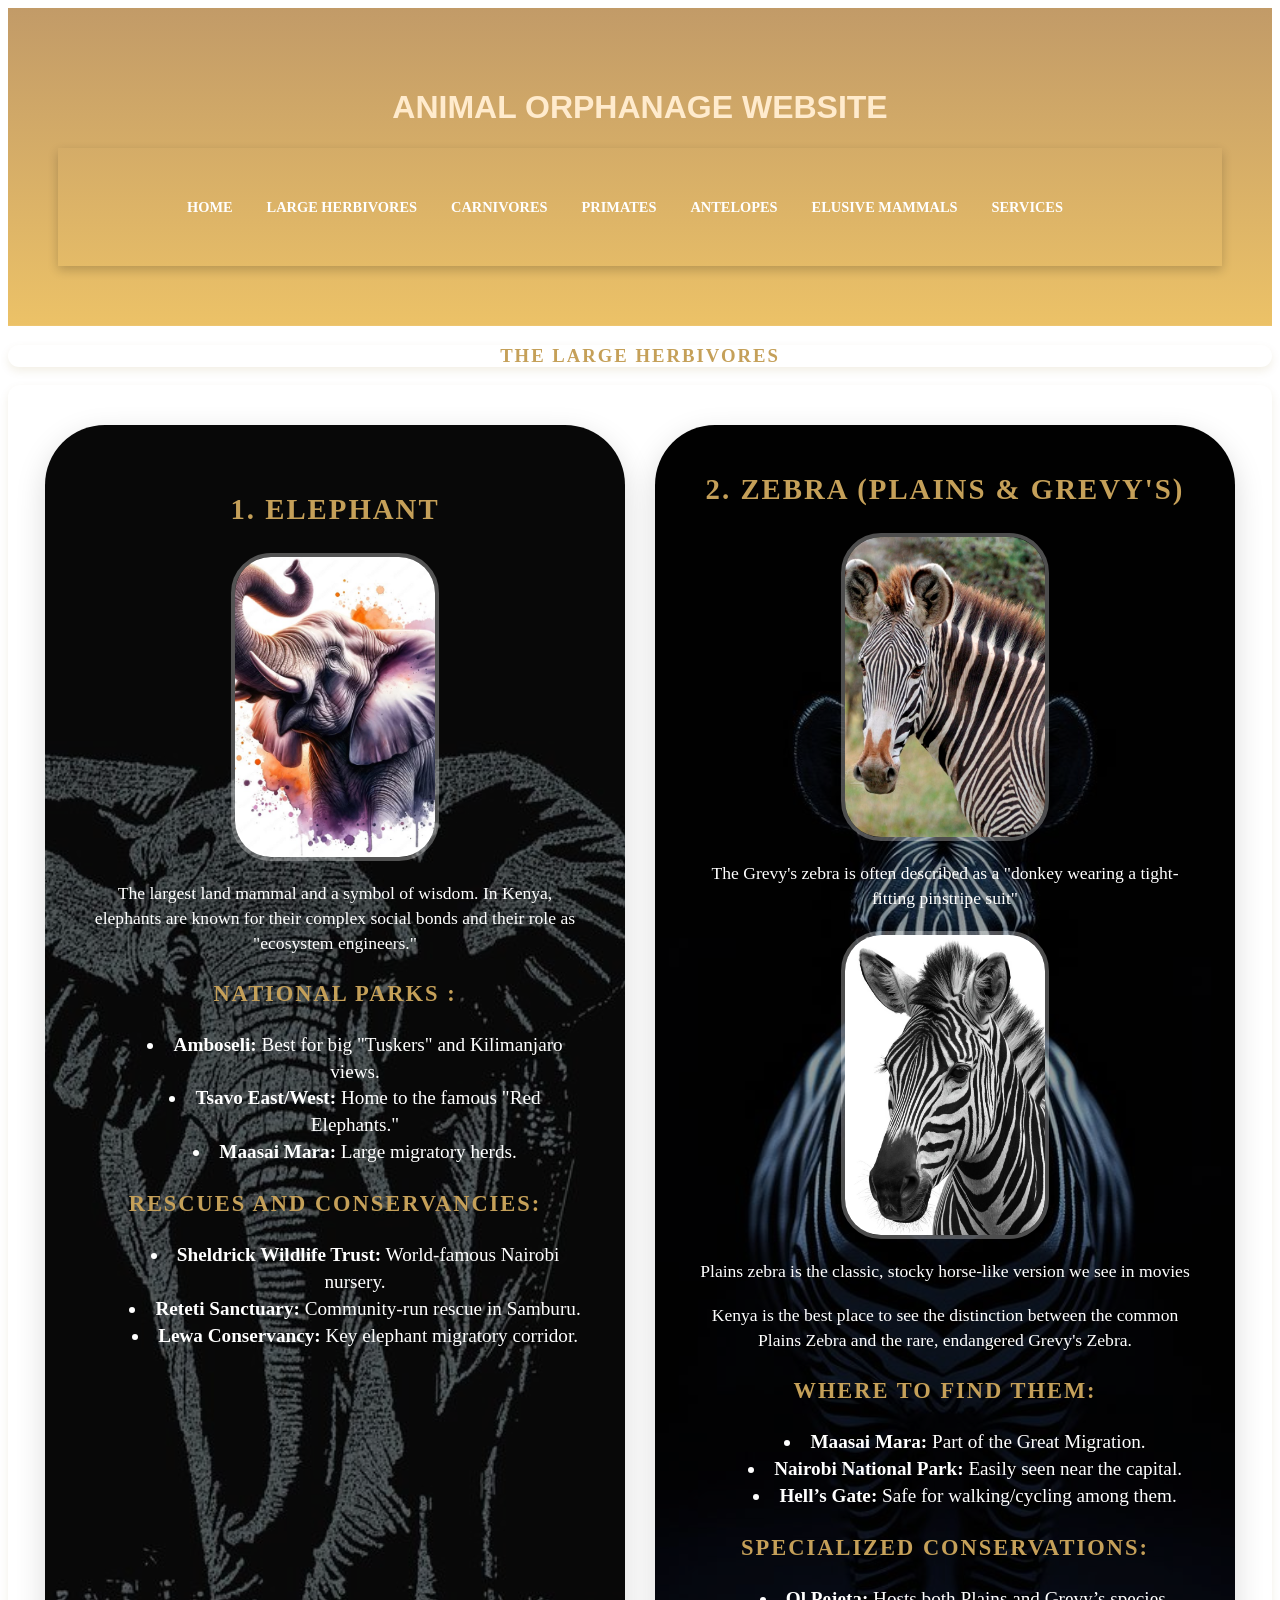
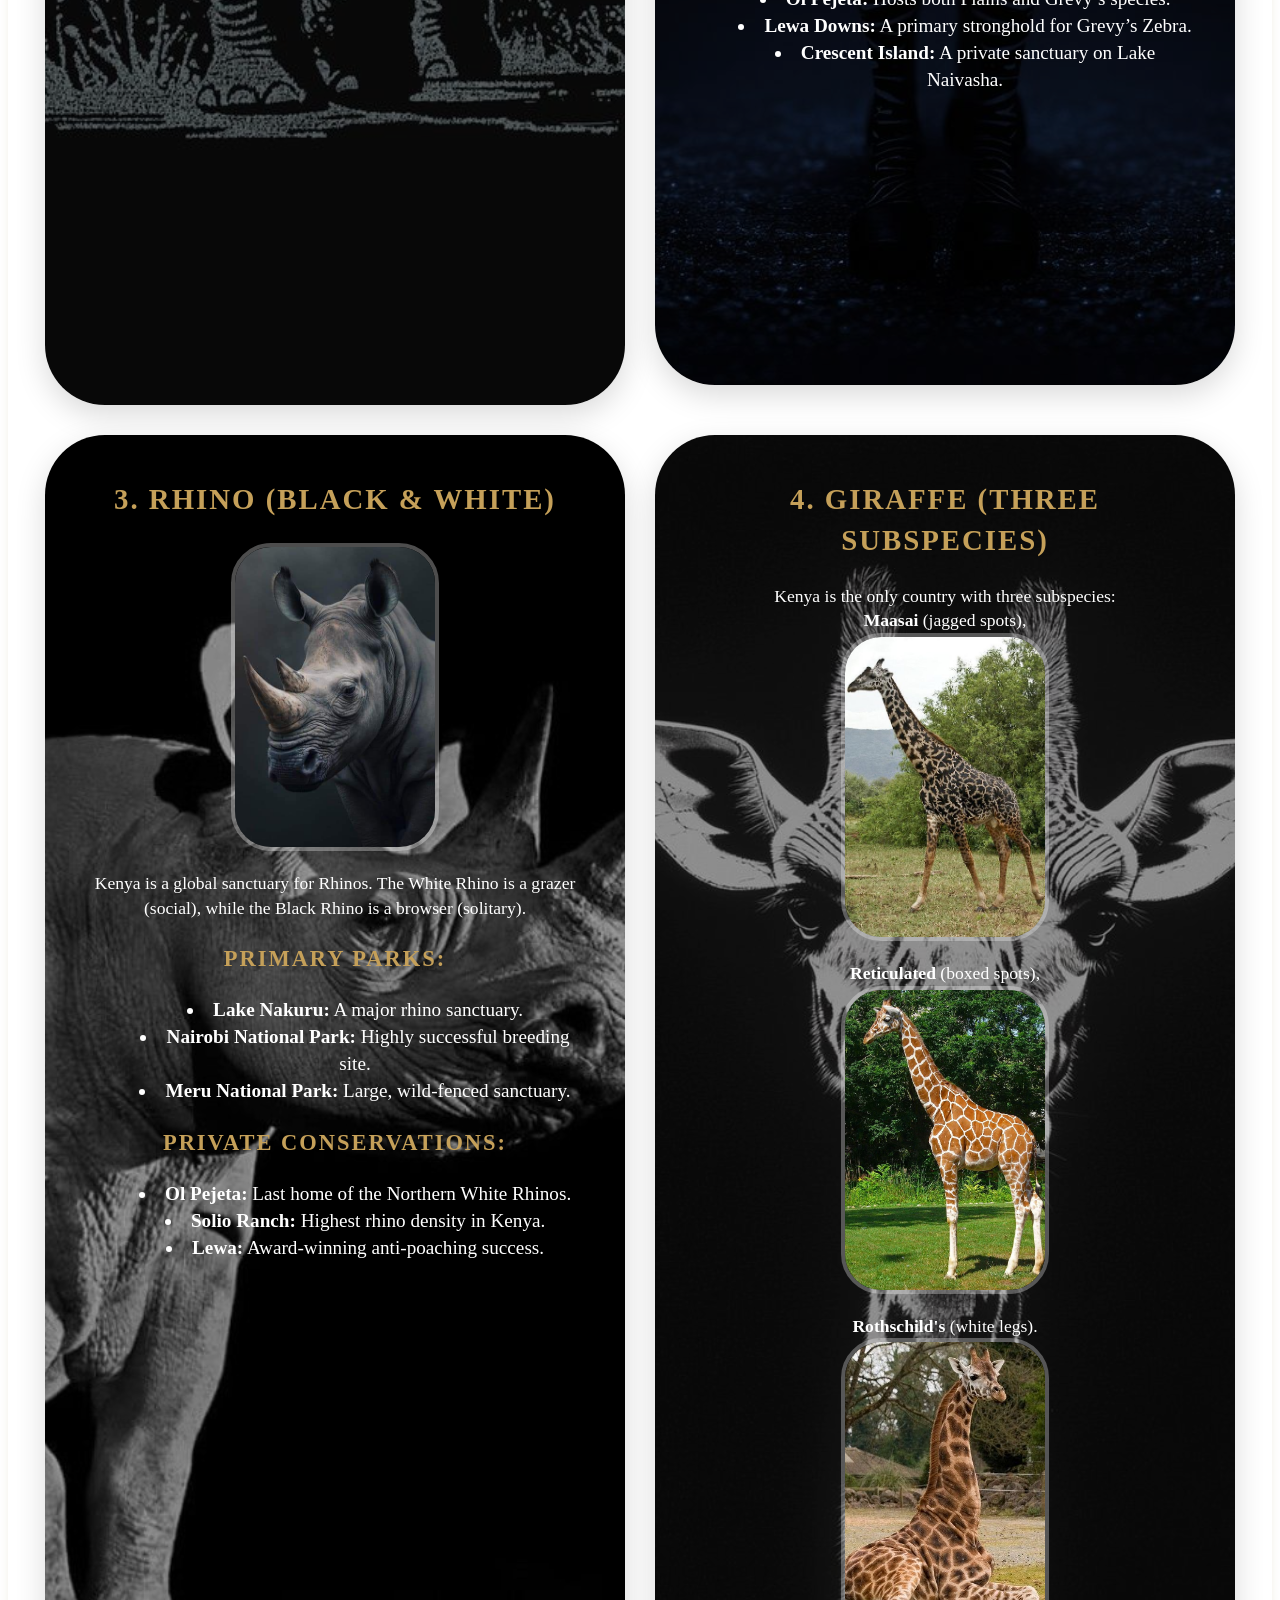
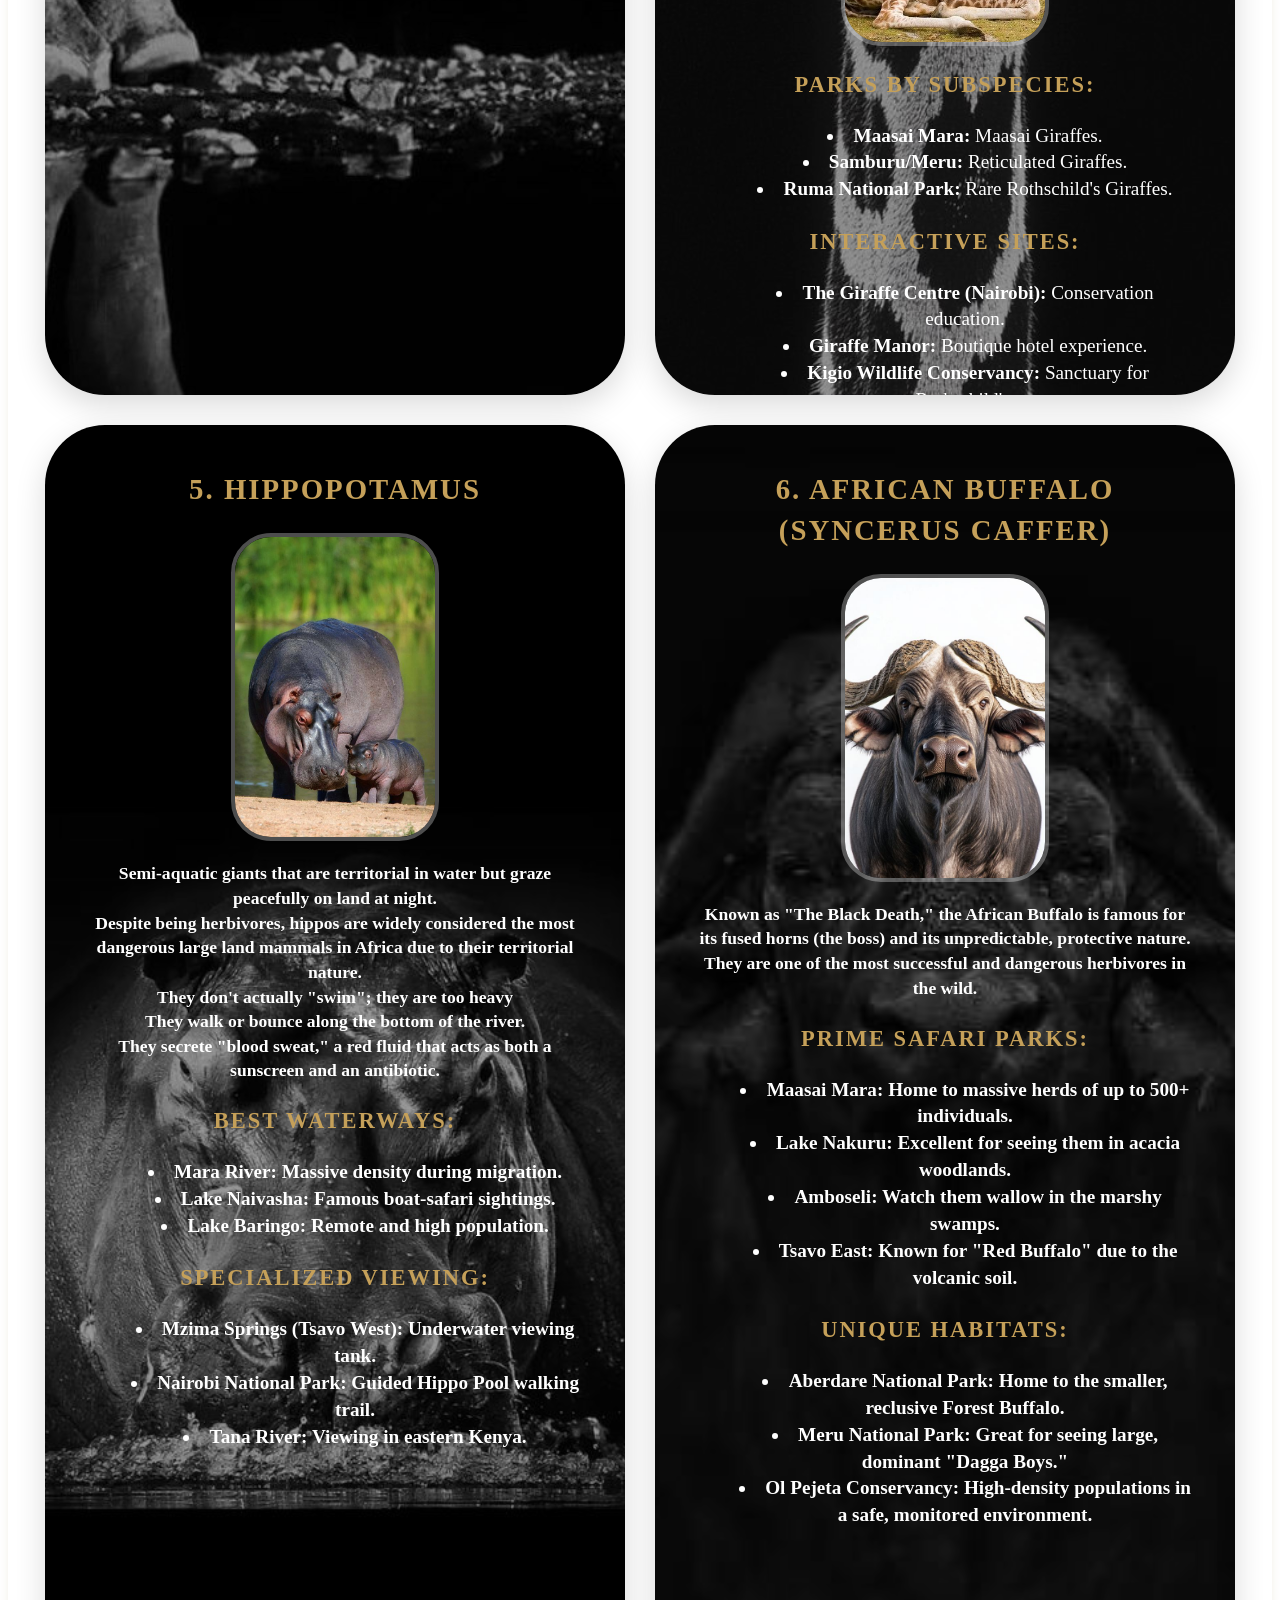
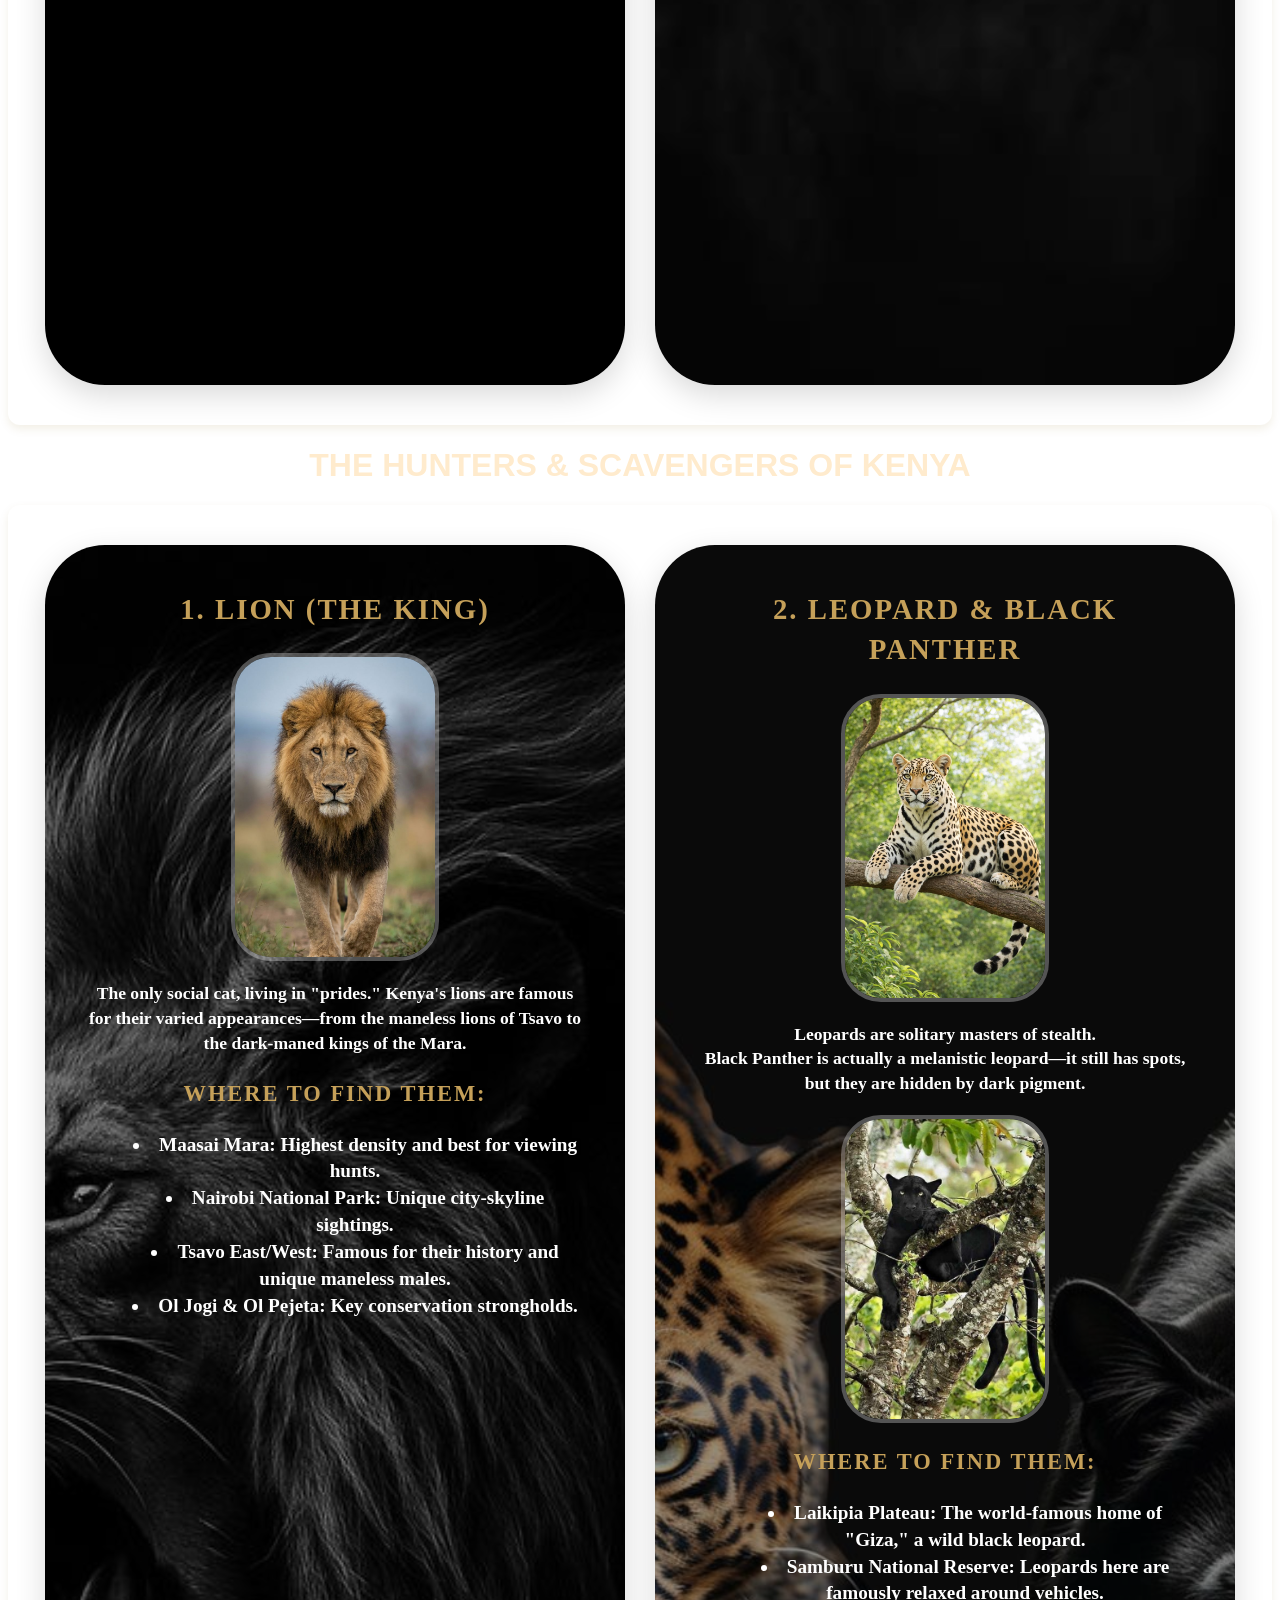
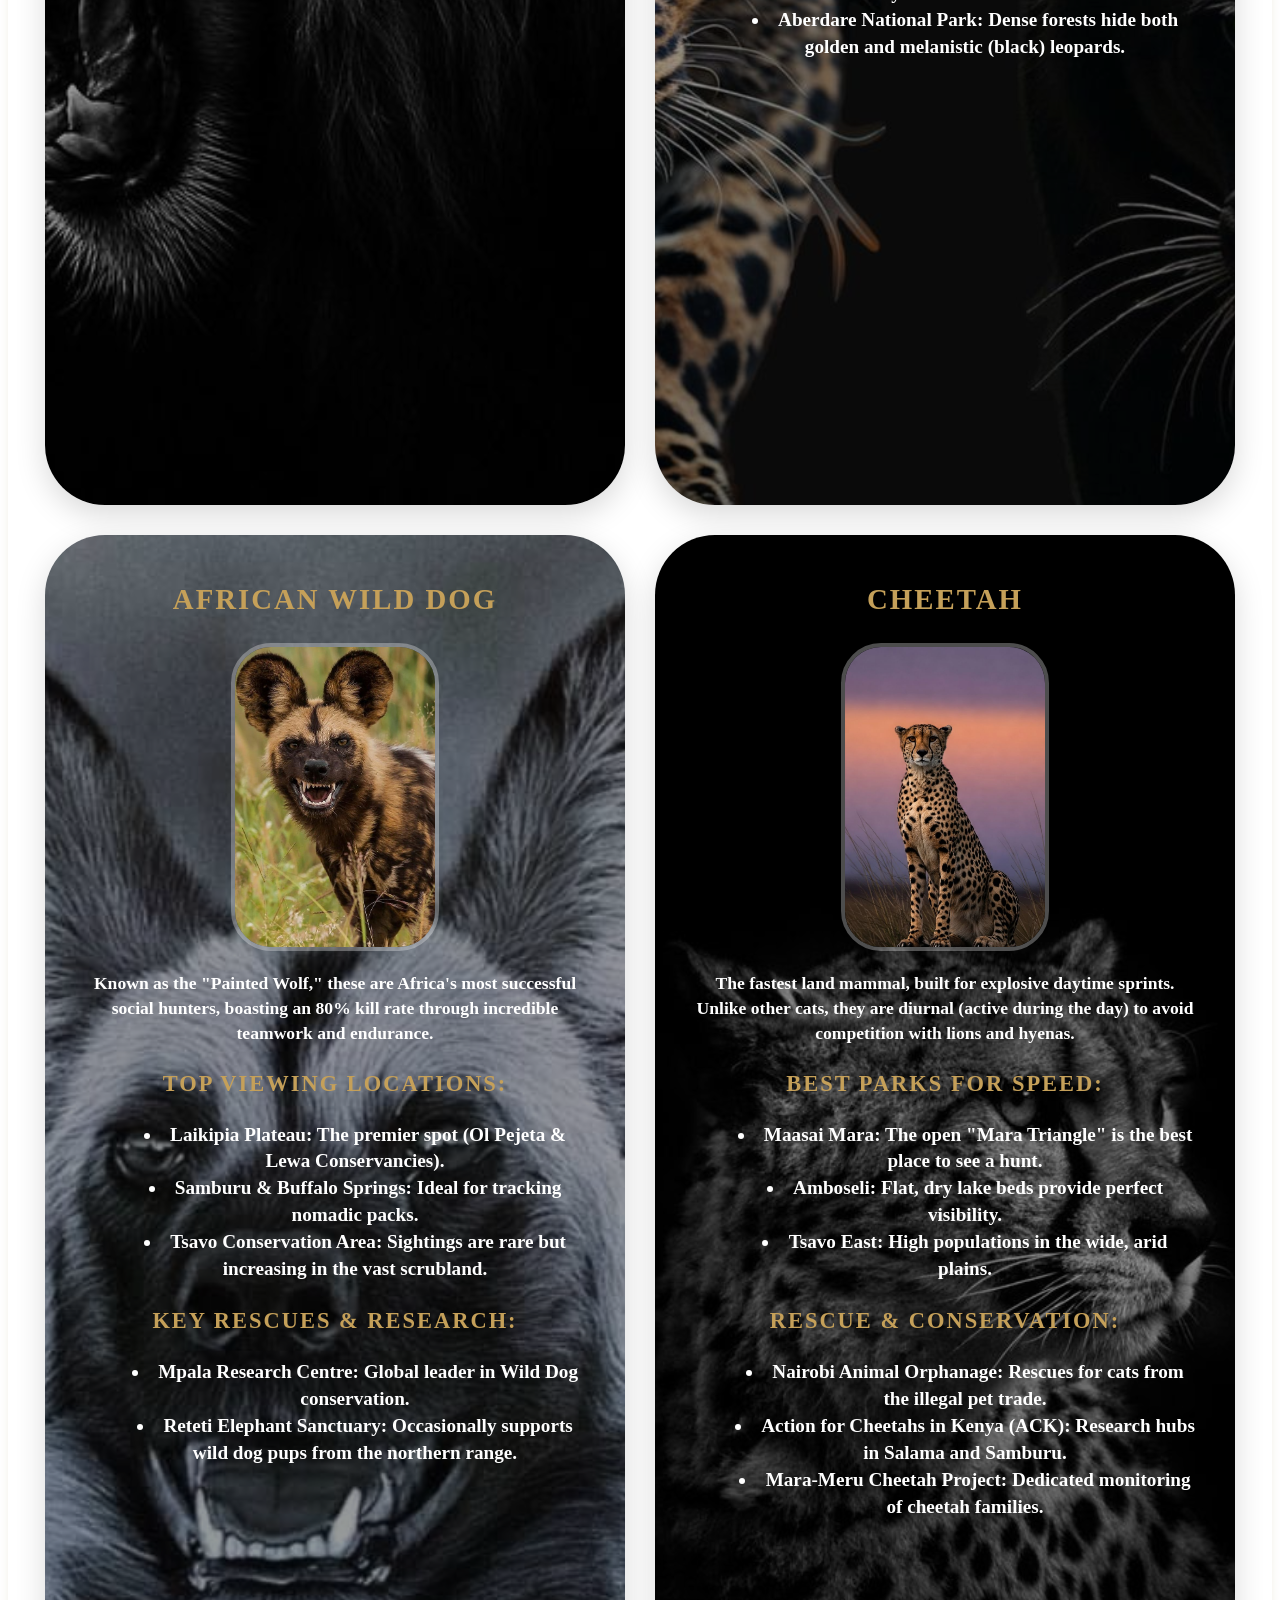
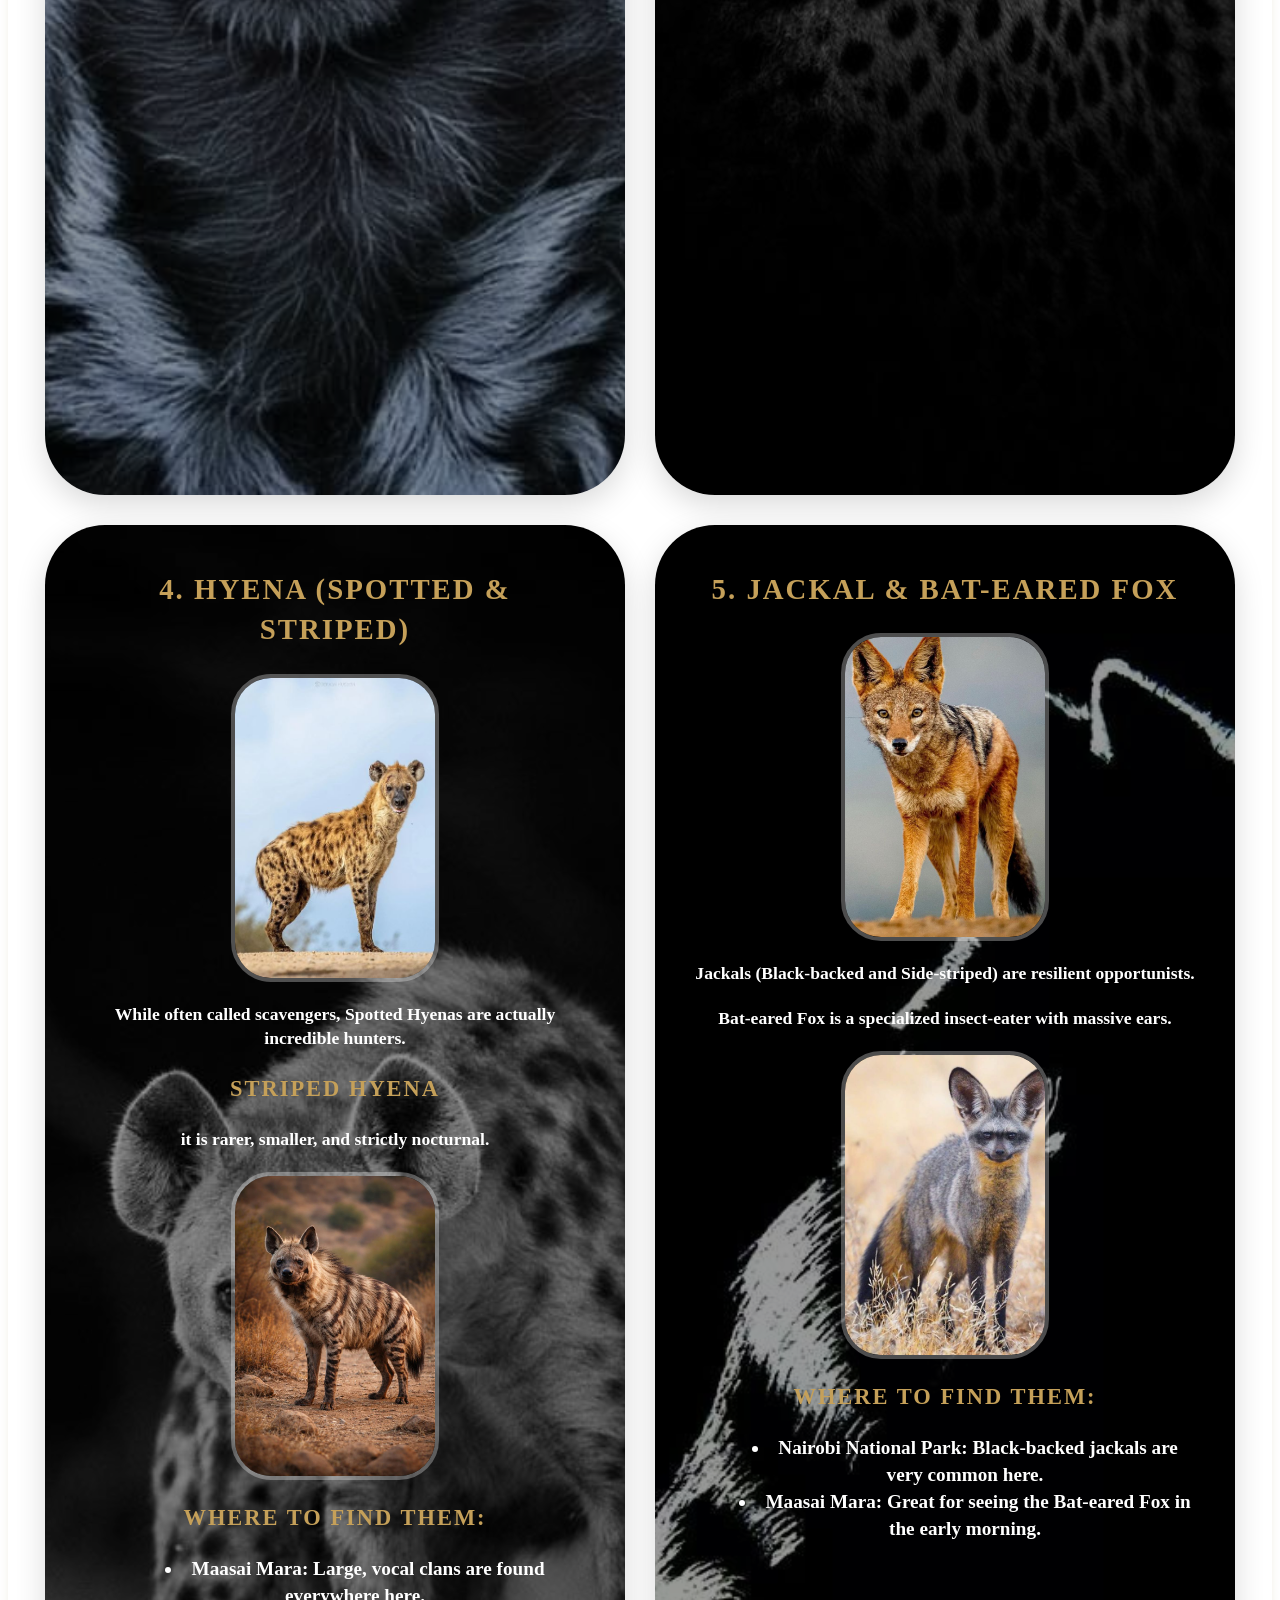
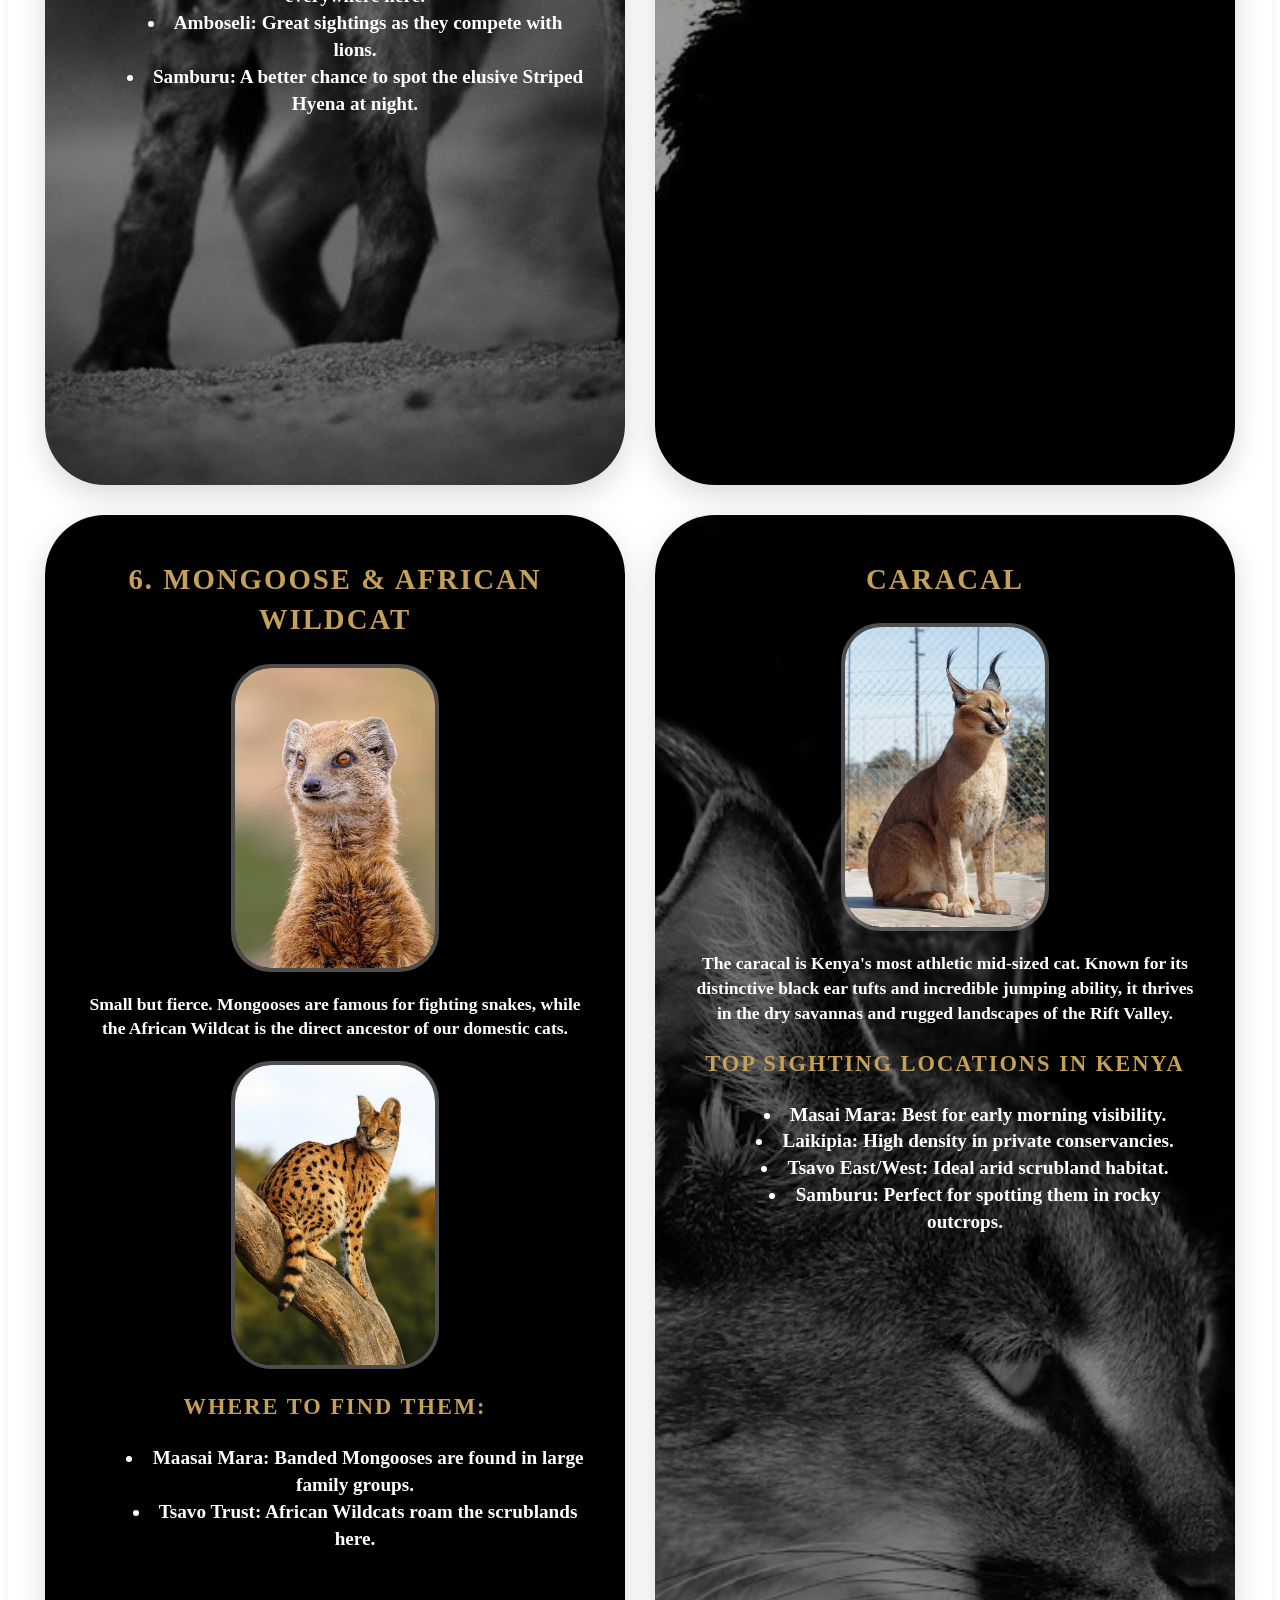
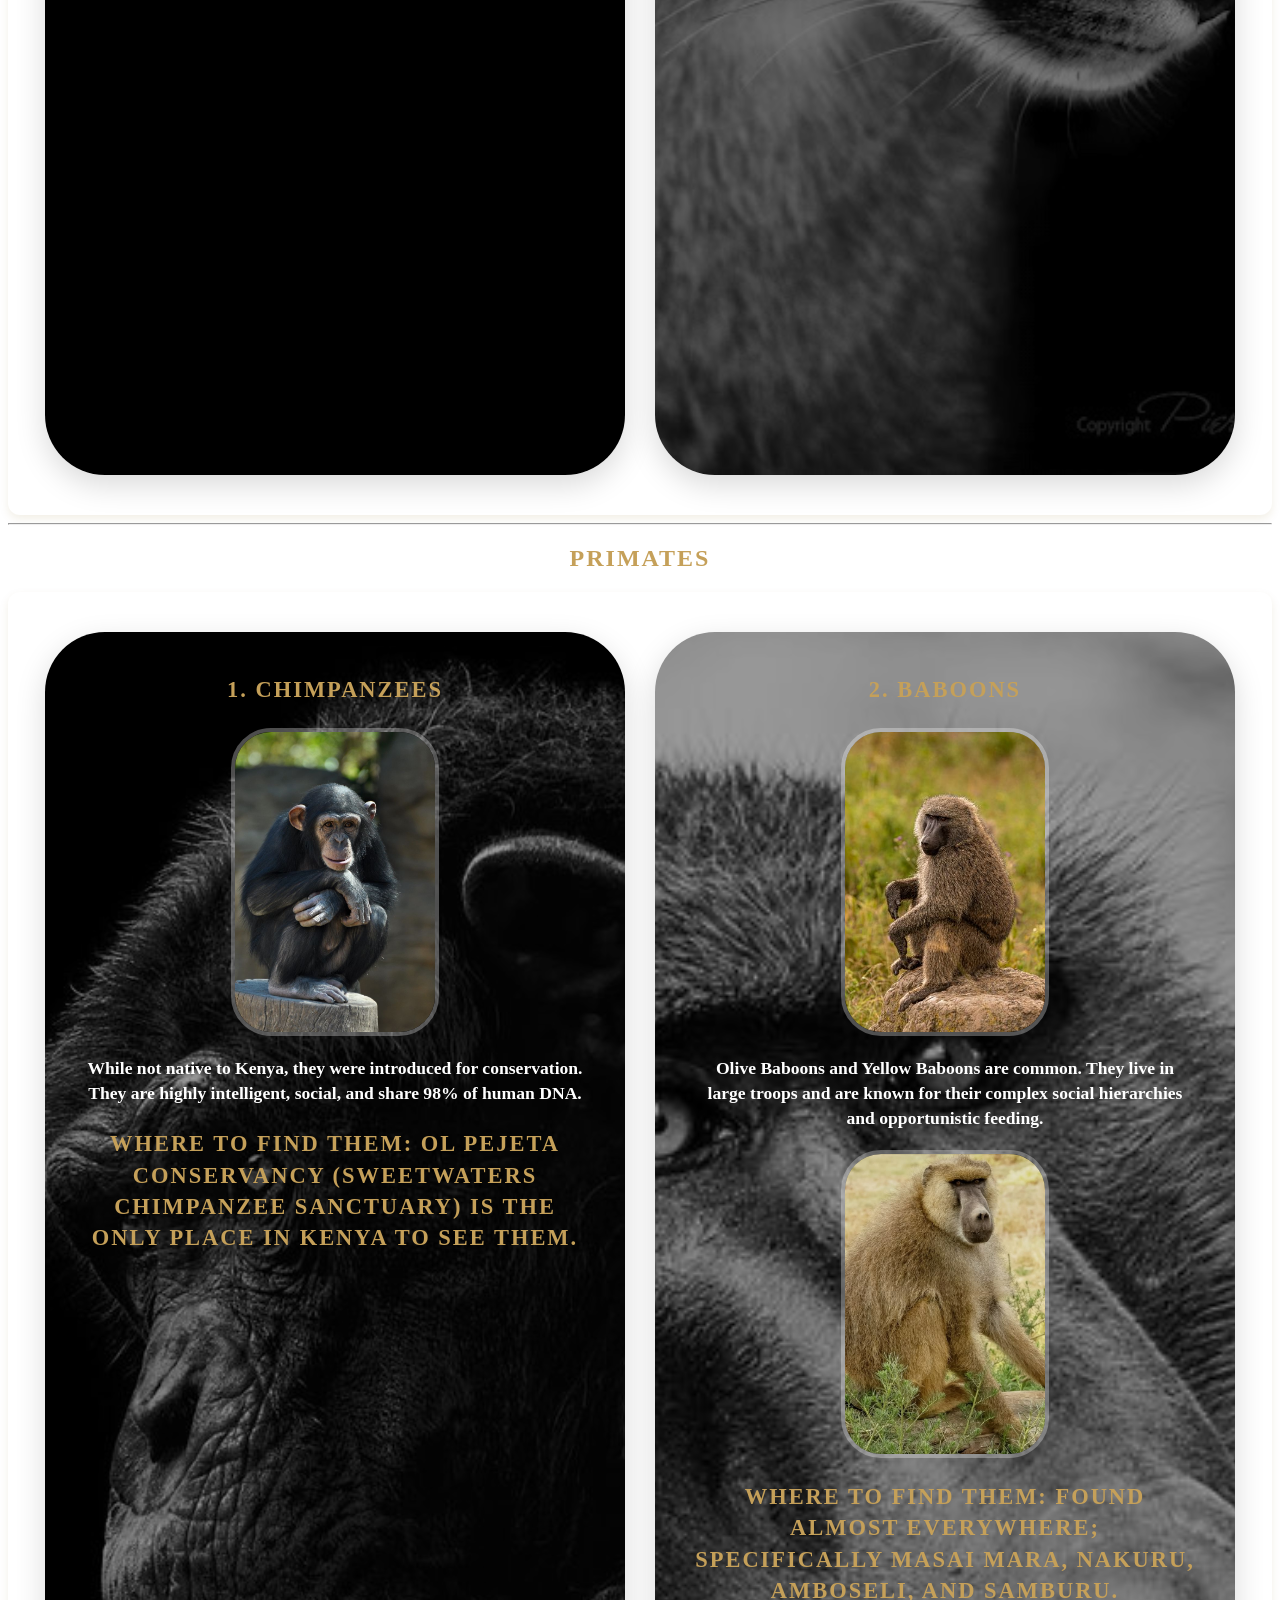
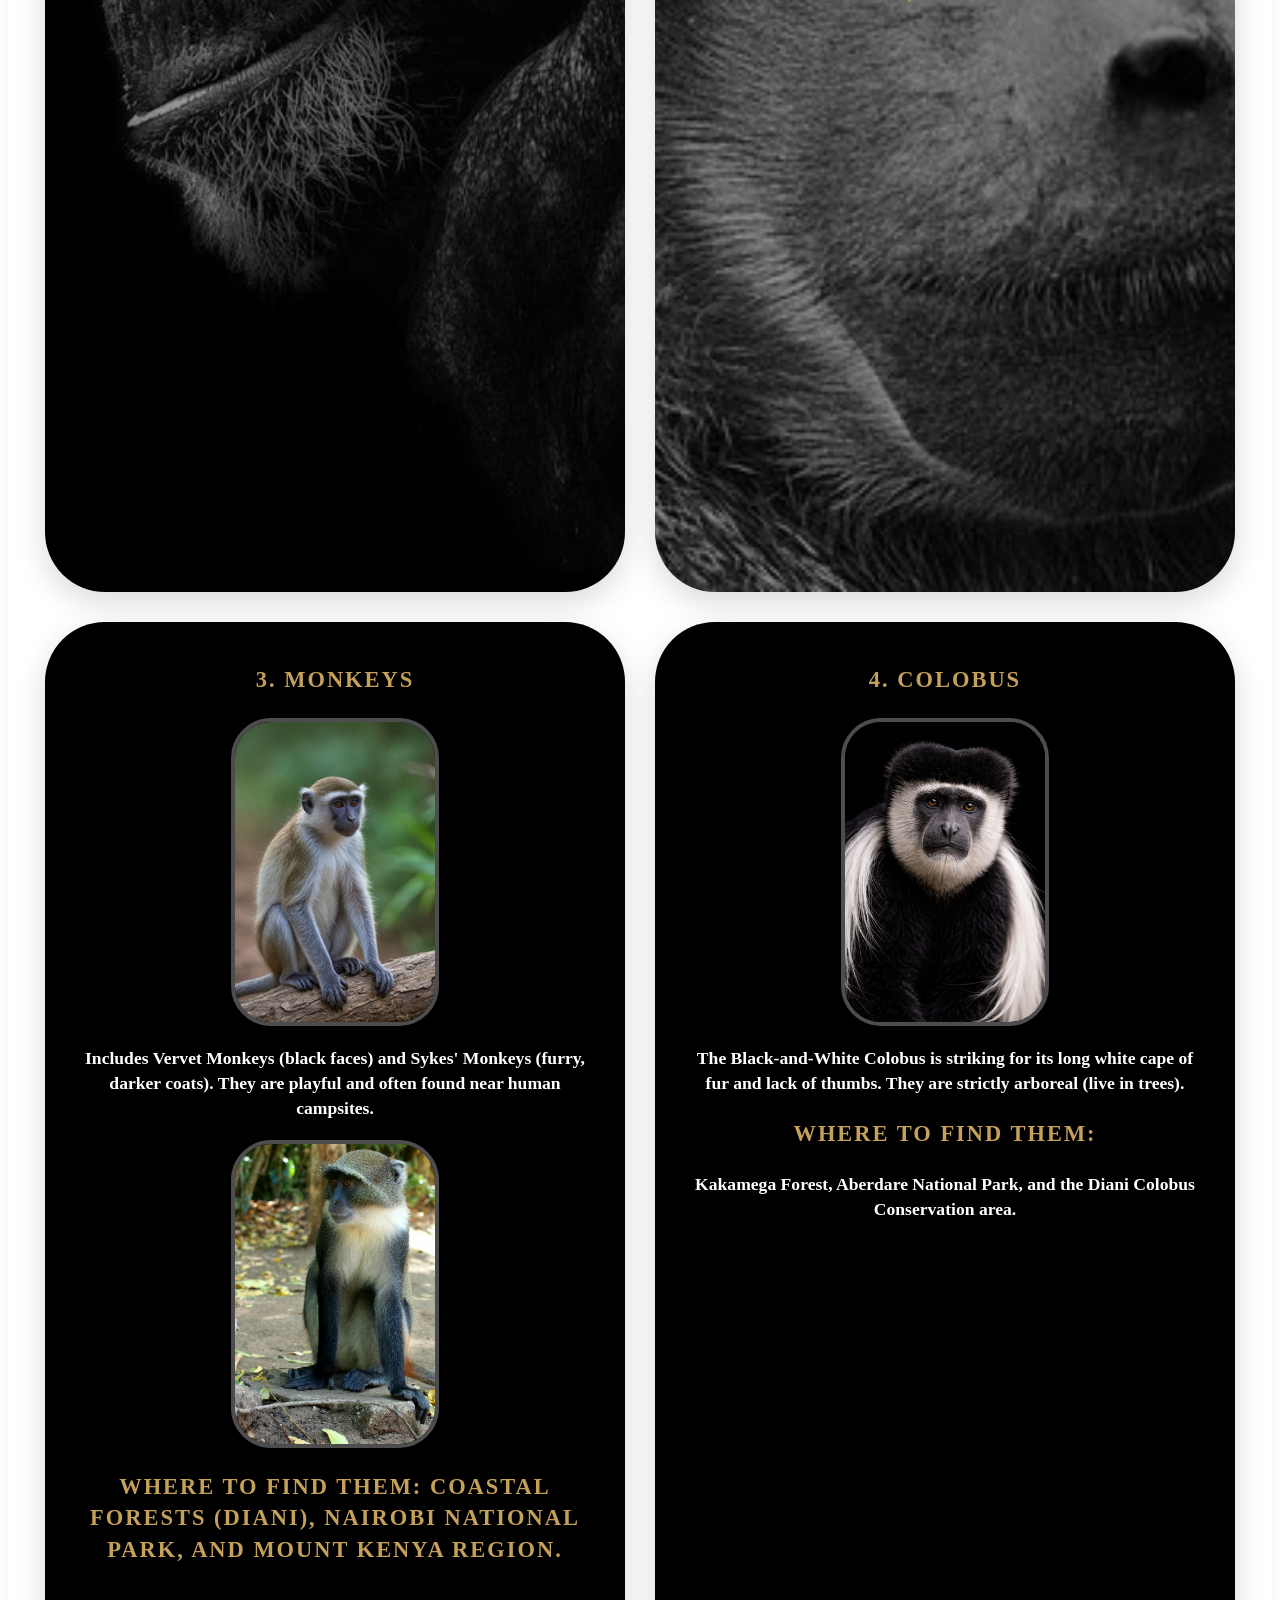
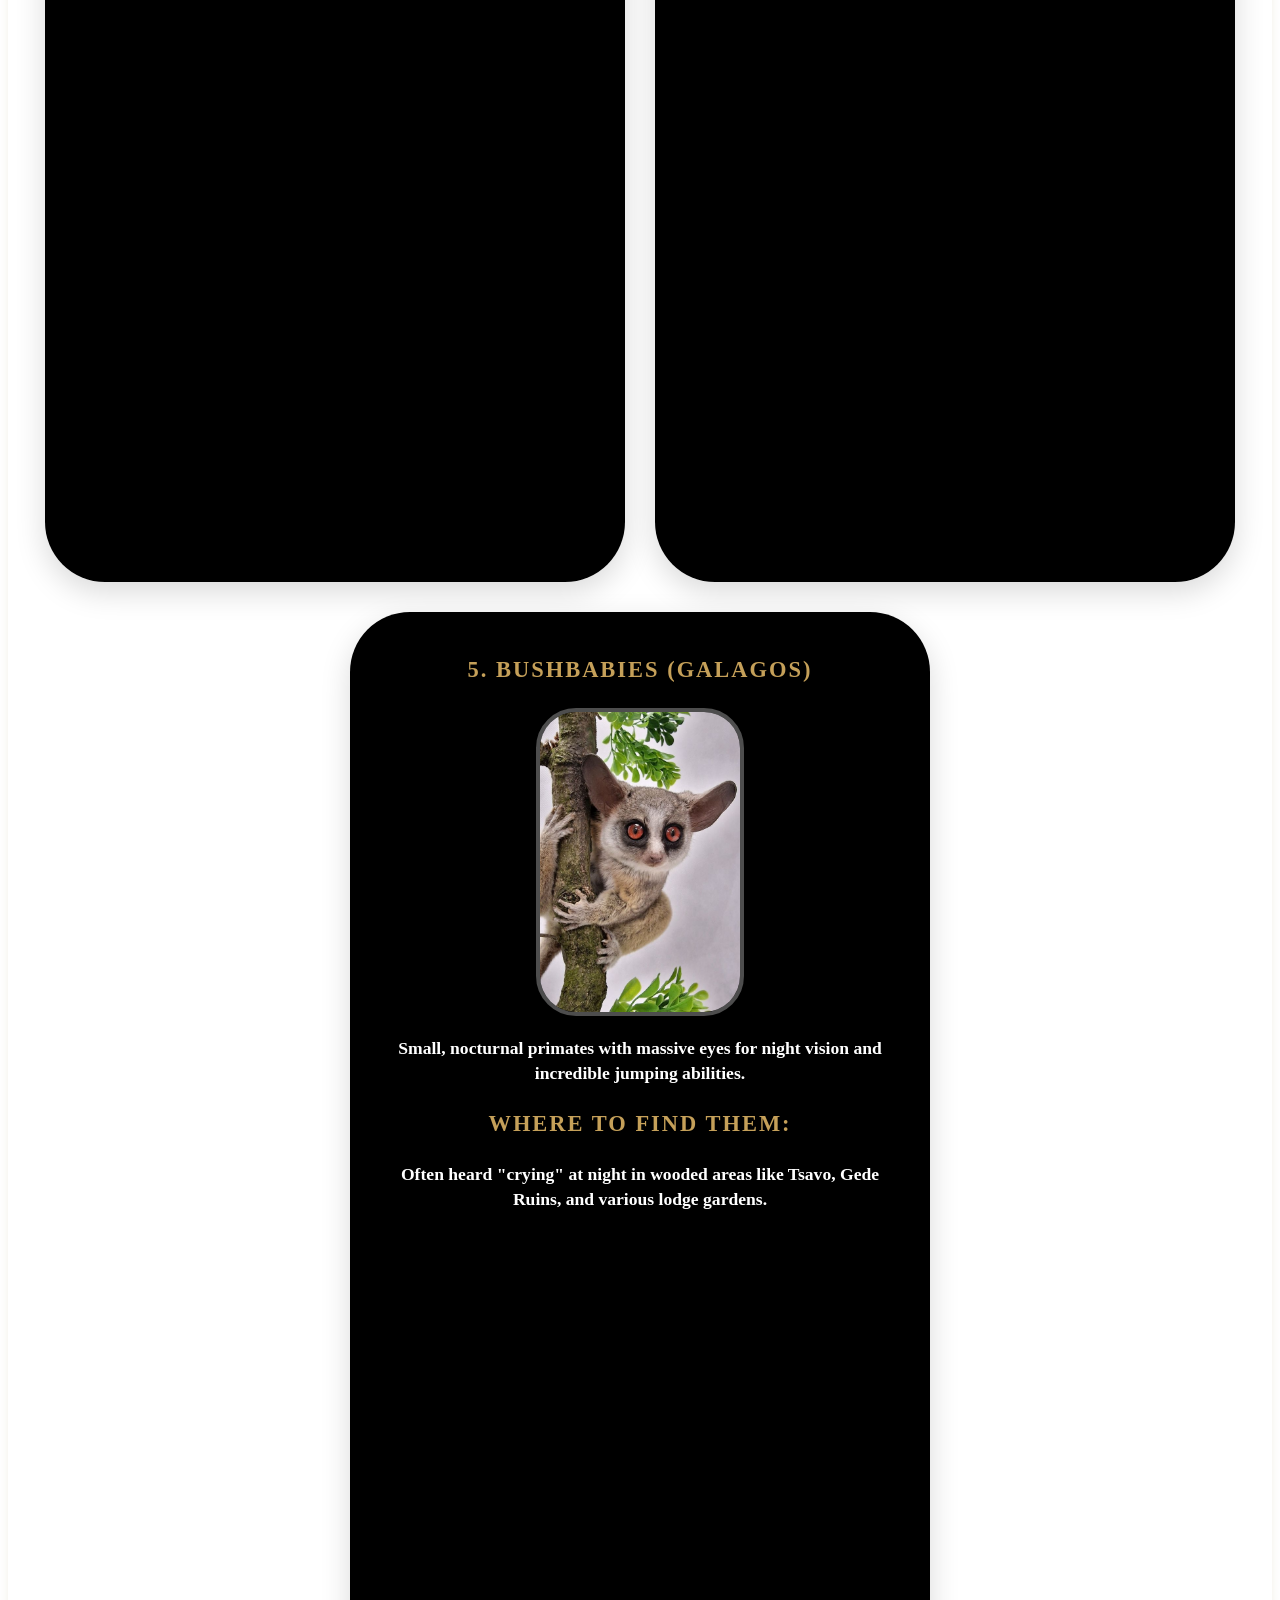
==== commit 94c83db9: "Enhance layout and styling across multiple pages; add footer and improve list formatting" ====
--- a/about.html
+++ b/about.html
@@ -39,7 +39,7 @@
         </p>
 
         <h3>NATIONAL PARKS :</h3>
-        <ul>
+        <ul class="ul">
           <li>
             <strong>Amboseli:</strong> Best for big "Tuskers" and Kilimanjaro
             views.
@@ -51,7 +51,7 @@
           <li><strong>Maasai Mara:</strong> Large migratory herds.</li>
         </ul>
         <h3>RESCUES AND CONSERVANCIES:</h3>
-        <ul>
+        <ul class="ul">
           <li>
             <strong>Sheldrick Wildlife Trust:</strong> World-famous Nairobi
             nursery.
@@ -85,7 +85,7 @@
         <div>
           <div>
             <h3>WHERE TO FIND THEM:</h3>
-            <ul>
+            <ul class="ul">
               <li>
                 <strong>Maasai Mara:</strong> Part of the Great Migration.
               </li>
@@ -101,7 +101,7 @@
           </div>
           <div>
             <h3>SPECIALIZED CONSERVATIONS:</h3>
-            <ul>
+            <ul class="ul">
               <li>
                 <strong>Ol Pejeta:</strong> Hosts both Plains and Grevy’s
                 species.
@@ -129,7 +129,7 @@
         <div>
           <div>
             <h3>PRIMARY PARKS:</h3>
-            <ul>
+            <ul class="ul">
               <li><strong>Lake Nakuru:</strong> A major rhino sanctuary.</li>
               <li>
                 <strong>Nairobi National Park:</strong> Highly successful
@@ -143,7 +143,7 @@
           </div>
           <div>
             <h3>PRIVATE CONSERVATIONS:</h3>
-            <ul>
+            <ul class="ul">
               <li>
                 <strong>Ol Pejeta:</strong> Last home of the Northern White
                 Rhinos.
@@ -173,7 +173,7 @@
         <div>
           <div>
             <h3>Parks by Subspecies:</h3>
-            <ul>
+            <ul class="ul">
               <li><strong>Maasai Mara:</strong> Maasai Giraffes.</li>
               <li><strong>Samburu/Meru:</strong> Reticulated Giraffes.</li>
               <li>
@@ -183,7 +183,7 @@
           </div>
           <div>
             <h3>Interactive Sites:</h3>
-            <ul>
+            <ul class="ul">
               <li>
                 <strong>The Giraffe Centre (Nairobi):</strong> Conservation
                 education.
@@ -218,7 +218,7 @@
         <div>
           <div>
             <h3>Best Waterways:</h3>
-            <ul>
+            <ul class="ul">
               <li>
                 <strong>Mara River:</strong> Massive density during migration.
               </li>
@@ -232,7 +232,7 @@
           </div>
           <div>
             <h3>Specialized Viewing:</h3>
-            <ul>
+            <ul class="ul">
               <li>
                 <strong>Mzima Springs (Tsavo West):</strong> Underwater viewing
                 tank.
@@ -258,7 +258,7 @@
         <div>
           <div>
             <h3>Prime Safari Parks:</h3>
-            <ul>
+            <ul class="ul">
               <li>
                 <strong>Maasai Mara:</strong> Home to massive herds of up to
                 500+ individuals.
@@ -279,7 +279,7 @@
           </div>
           <div>
             <h3>Unique Habitats:</h3>
-            <ul>
+            <ul class="ul">
               <li>
                 <strong>Aberdare National Park:</strong> Home to the smaller,
                 reclusive Forest Buffalo.
@@ -300,7 +300,6 @@
 
     <div>
       <h1>THE HUNTERS & SCAVENGERS OF KENYA</h1>
-      <p>From the kings of the savannah to the elusive shadows of the night.</p>
     </div>
 
     <section id="carnivores">
@@ -314,7 +313,7 @@
         </p>
         <div>
           <h3>WHERE TO FIND THEM:</h3>
-          <ul>
+          <ul class="ul">
             <li>
               <strong>Maasai Mara:</strong> Highest density and best for viewing
               hunts.
@@ -346,7 +345,7 @@
         <img src="./X.jpg" alt="" />
         <div>
           <h3>Where to find them:</h3>
-          <ul>
+          <ul class="ul">
             <li>
               <strong>Laikipia Plateau:</strong> The world-famous home of
               "Giza," a wild black leopard.
@@ -374,7 +373,7 @@
         <div>
           <div>
             <h3>Top Viewing Locations:</h3>
-            <ul>
+            <ul class="ul">
               <li>
                 <strong>Laikipia Plateau:</strong> The premier spot (Ol Pejeta &
                 Lewa Conservancies).
@@ -391,7 +390,7 @@
           </div>
           <div>
             <h3>Key Rescues & Research:</h3>
-            <ul>
+            <ul class="ul">
               <li>
                 <strong>Mpala Research Centre:</strong> Global leader in Wild
                 Dog conservation.
@@ -416,7 +415,7 @@
         <div>
           <div>
             <h3>Best Parks for Speed:</h3>
-            <ul>
+            <ul class="ul">
               <li>
                 <strong>Maasai Mara:</strong> The open "Mara Triangle" is the
                 best place to see a hunt.
@@ -433,7 +432,7 @@
           </div>
           <div>
             <h3>Rescue & Conservation:</h3>
-            <ul>
+            <ul class="ul">
               <li>
                 <strong>Nairobi Animal Orphanage:</strong> Rescues for cats from
                 the illegal pet trade.
@@ -463,7 +462,7 @@
         <img src="./Striped hyena.jpg" alt="" />
         <div>
           <h3>Where to find them:</h3>
-          <ul>
+          <ul class="ul">
             <li>
               <strong>Maasai Mara:</strong> Large, vocal clans are found
               everywhere here.
@@ -490,7 +489,7 @@
         <img src="./download (24).jpg" alt="" />
         <div>
           <h3>Where to find them:</h3>
-          <ul>
+          <ul class="ul">
             <li>
               <strong>Nairobi National Park:</strong> Black-backed jackals are
               very common here.
@@ -513,7 +512,7 @@
         <img src="./African Serval Cat (Leptailurus serval).jpg" alt="" />
         <div>
           <h3>Where to find them:</h3>
-          <ul>
+          <ul class="ul">
             <li>
               <strong>Maasai Mara:</strong> Banded Mongooses are found in large
               family groups.
@@ -536,7 +535,7 @@
         </p>
 
         <h3>Top Sighting Locations in Kenya</h3>
-        <ul>
+        <ul class="ul">
           <li>
             <strong>Masai Mara:</strong> Best for early morning visibility.
           </li>
@@ -788,6 +787,12 @@
       </div>
     </section>
   </main>
+  <footer>
+
+    <p>© 2026 ANIMAL WILDLIFE GUIDE</p>
+    <p>Find wildlife locations, conservation areas, and services across Kenya</p>
+  </footer>
+
 </body>
 
 </html>
--- a/style.css
+++ b/style.css
@@ -54,7 +54,6 @@
     --transition: all 0.4s cubic-bezier(0.165, 0.84, 0.44, 1);
 }
 
-/* ANIMATIONS --- */
 @keyframes fadeInUp {
     from {
         opacity: 0;
@@ -91,7 +90,6 @@
     
 }
 
-/* --- 4. ANIMAL CONTAINER GRID --- */
 .animals,
 #carnivores,
 #primates,
@@ -150,12 +148,10 @@
     overflow: hidden;
     transition: var(--transition);
     box-shadow: var(--shadow);
-    /* Dark overlay so text is readable over images */
     background-blend-mode: multiply;
     background-color: rgba(0, 0, 0, 0.4);
 }
 
-/* Hover Animation */
 .elephant:hover,
 .zebra:hover,
 .rhino:hover,
@@ -187,11 +183,10 @@
 {
     transform: translateY(-15px) scale(1.02);
     background-color: rgba(0, 0, 0, 0.2);
-    /* Brightens on hover */
     box-shadow: 0 20px 40px rgba(0, 0, 0, 0.3);
 }
 
-/* Inner Images within Cards */
+
 .elephant img,
 .zebra img,
 .rhino img,
@@ -231,7 +226,6 @@
     border: 4px solid rgba(255, 255, 255, 0.3);
 }
 
-/* Specific background-images  */
 .elephant {
     background-image: url(./Elephant.jpg);
 }
@@ -441,7 +435,7 @@
 
 }
 
-/* --- 6. TEXT STYLING --- */
+
 p {
     text-align: center;
     font-size: 1.1rem;
@@ -456,7 +450,7 @@
     letter-spacing: 2px;
 }
 
-/* --- 7. RESPONSIVENESS --- */
+
 @media (max-width: 768px) {
 
     .box1,
@@ -491,7 +485,7 @@
     {
         width: 95%;
         height: auto;
-        /* Let content set height on mobile */
+        
         border-radius: 40px;
         padding: 30px 15px;
     }
@@ -536,25 +530,15 @@
     }
 }
 
-/* SECTIONS */
 section {
-    margin: 20px;
-    padding: 20px;
+
     border-radius: 12px;
     background: white;
     box-shadow: 0 4px 10px #7e61031a;
 }
 
 /* INTRO */
-ul,ol {
-    text-align: center;
-
-}
- li{
-           text-align: center;
-}
-
-/* SEARCH BOX */
+
 .search-box input {
     width: 100%;
     padding: 12px;
@@ -563,7 +547,7 @@
     border: 1px solid #ccc;
 }
 
-/* DROPDOWN */
+
 .dropdown-container {
     display: flex;
     flex-direction: column;
@@ -583,7 +567,6 @@
     background-color: hsl(43, 5%, 74%);
 }
 
-/* RESULT BOX */
 .result-box {
     border: 3px solid hsl(41, 86%, 46%);
     border-radius: 12px;
@@ -609,7 +592,15 @@
     color: hsl(41, 86%, 34%);
 }
 
-/* LISTS */
-ul {
-    padding-left: 20px;
+.ul li{
+    text-align: center;
+    list-style-position:inside;
+}
+Animals,Services{
+    text-align: center;
+}
+ul{
+    text-align: center;
+    list-style-position:inside;
+    
 }
